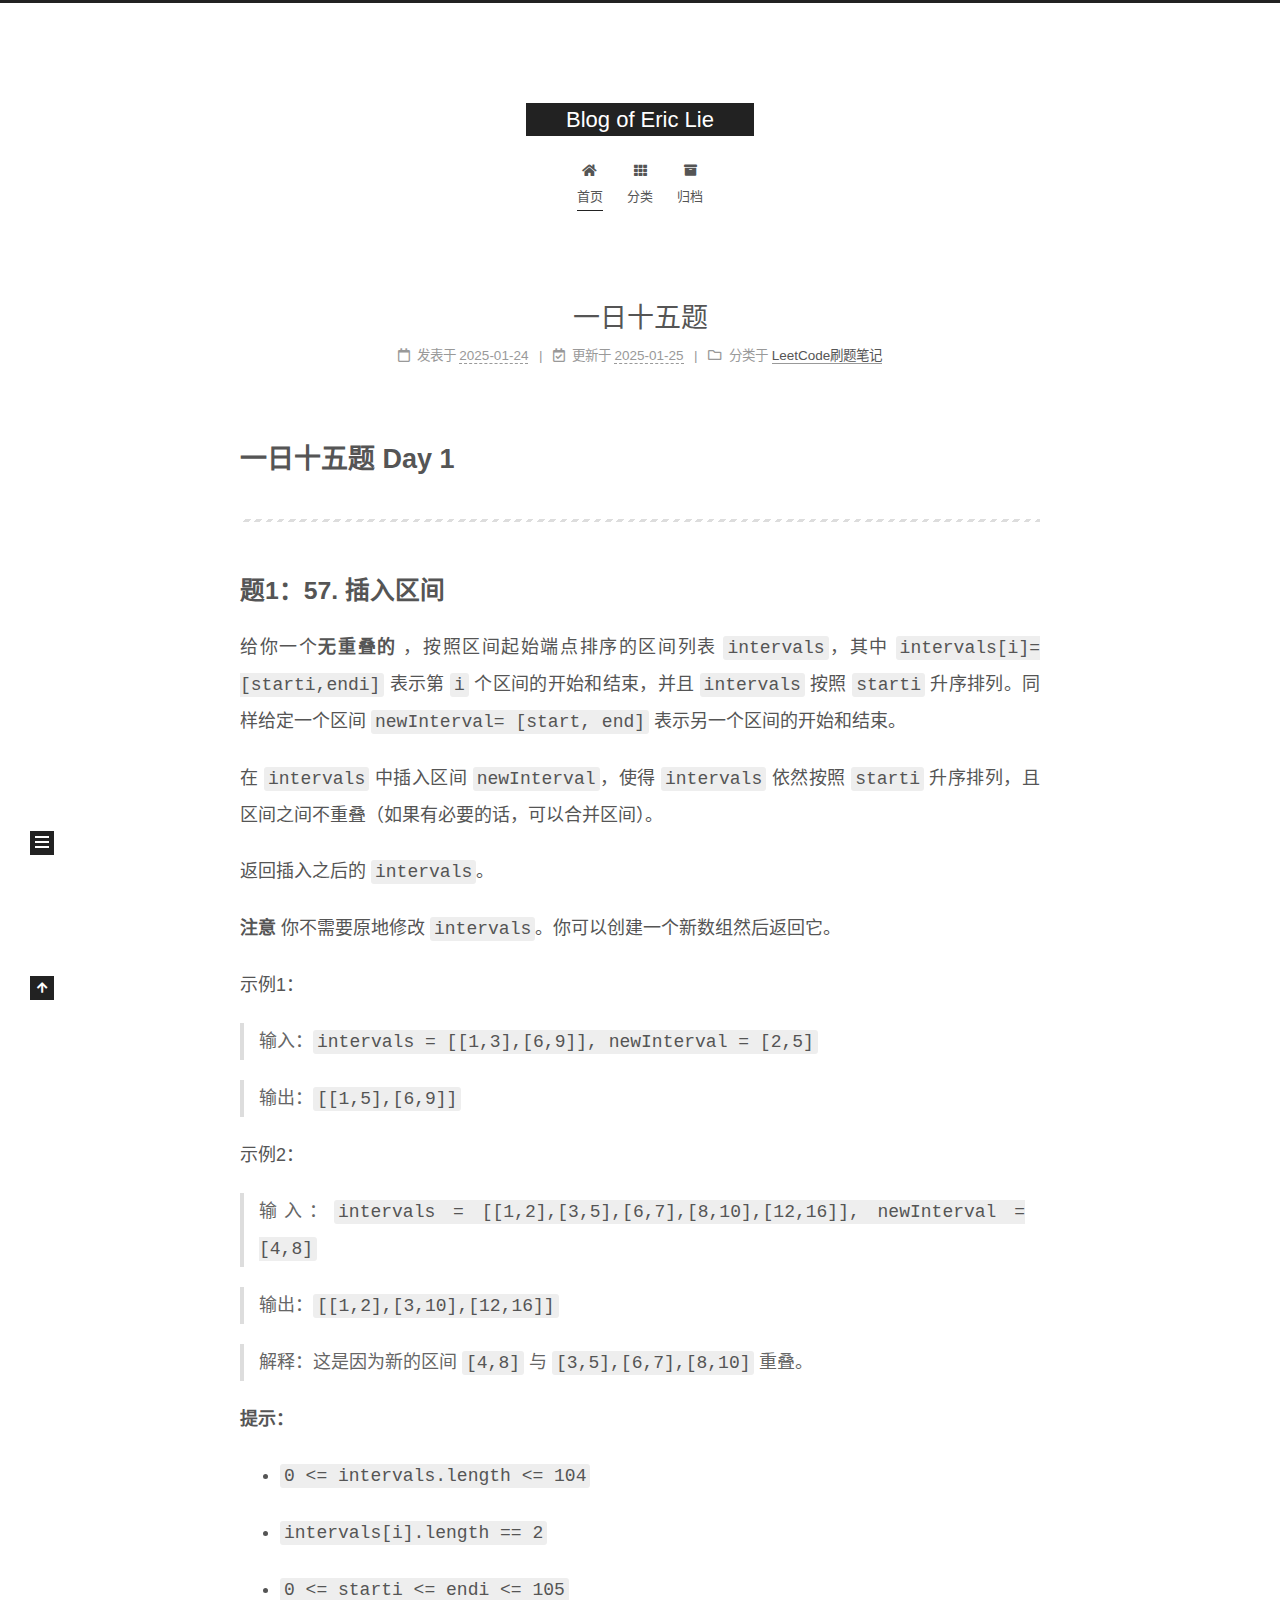
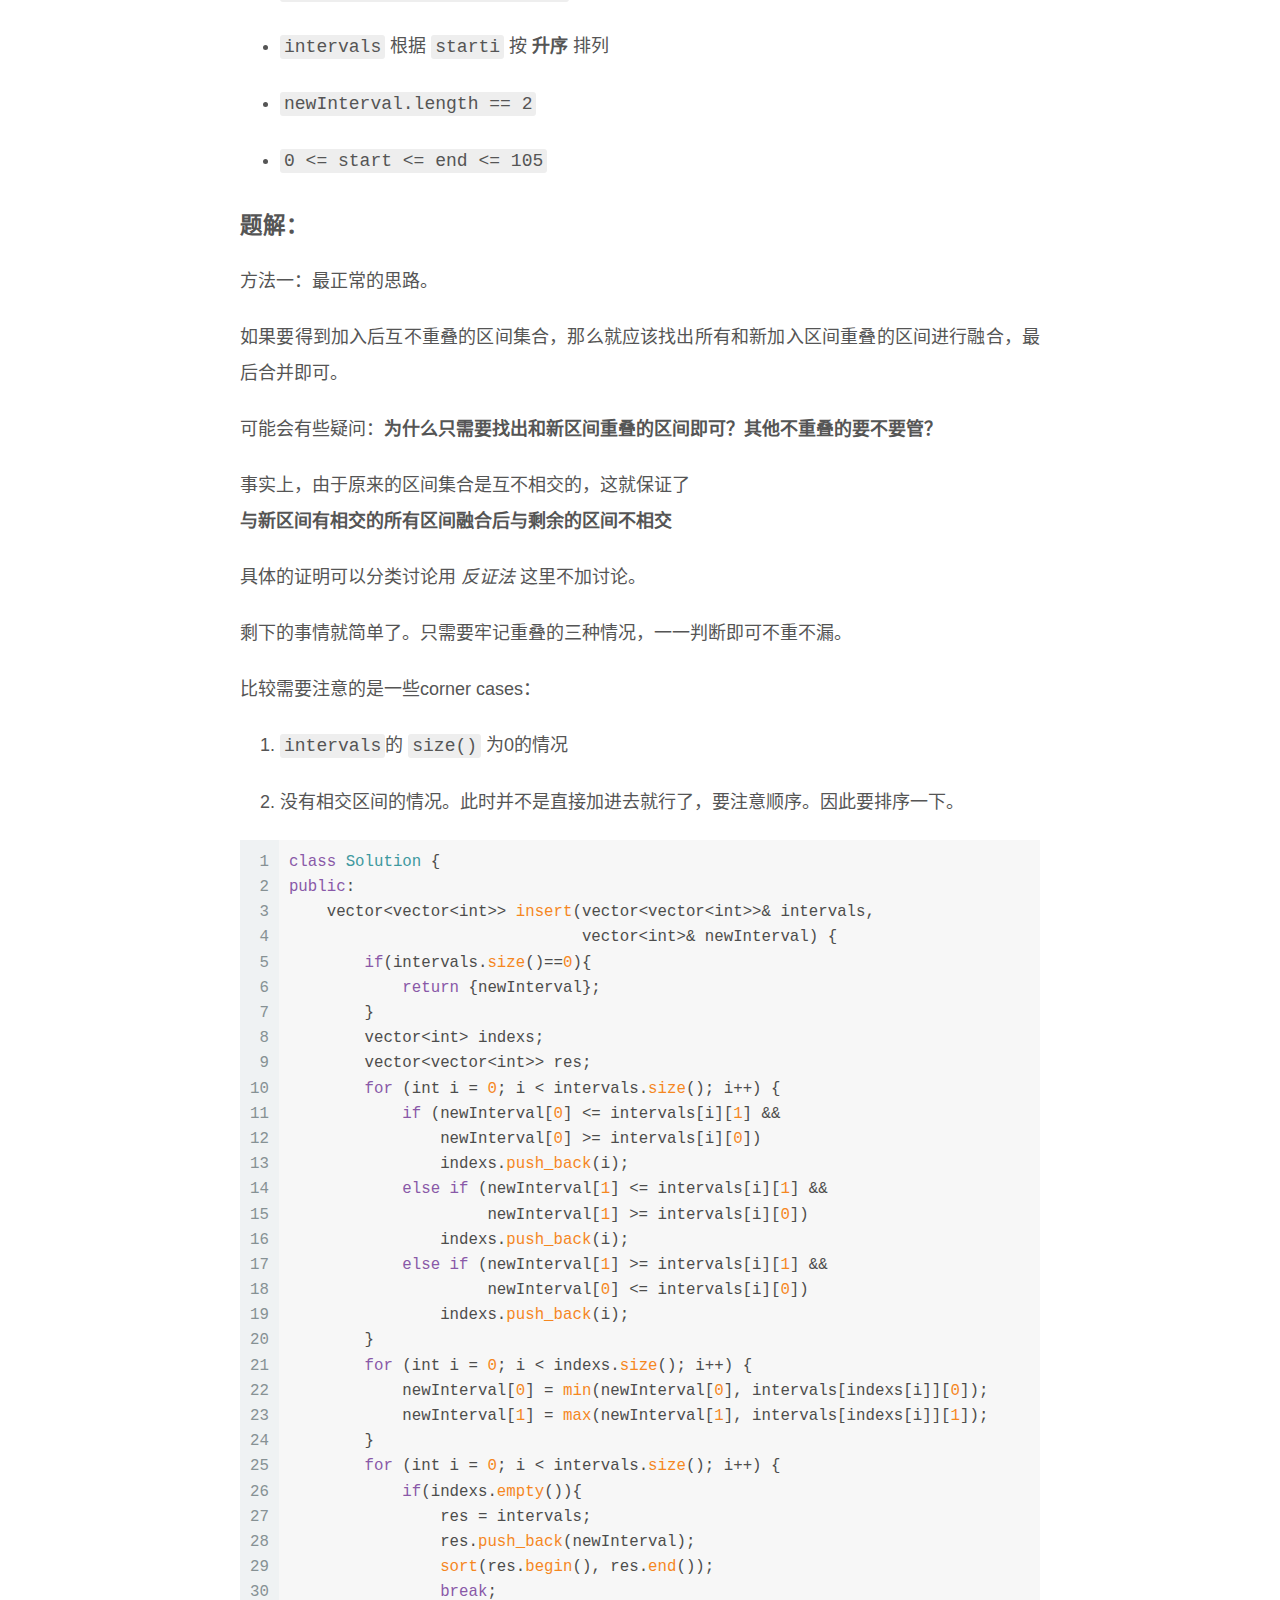
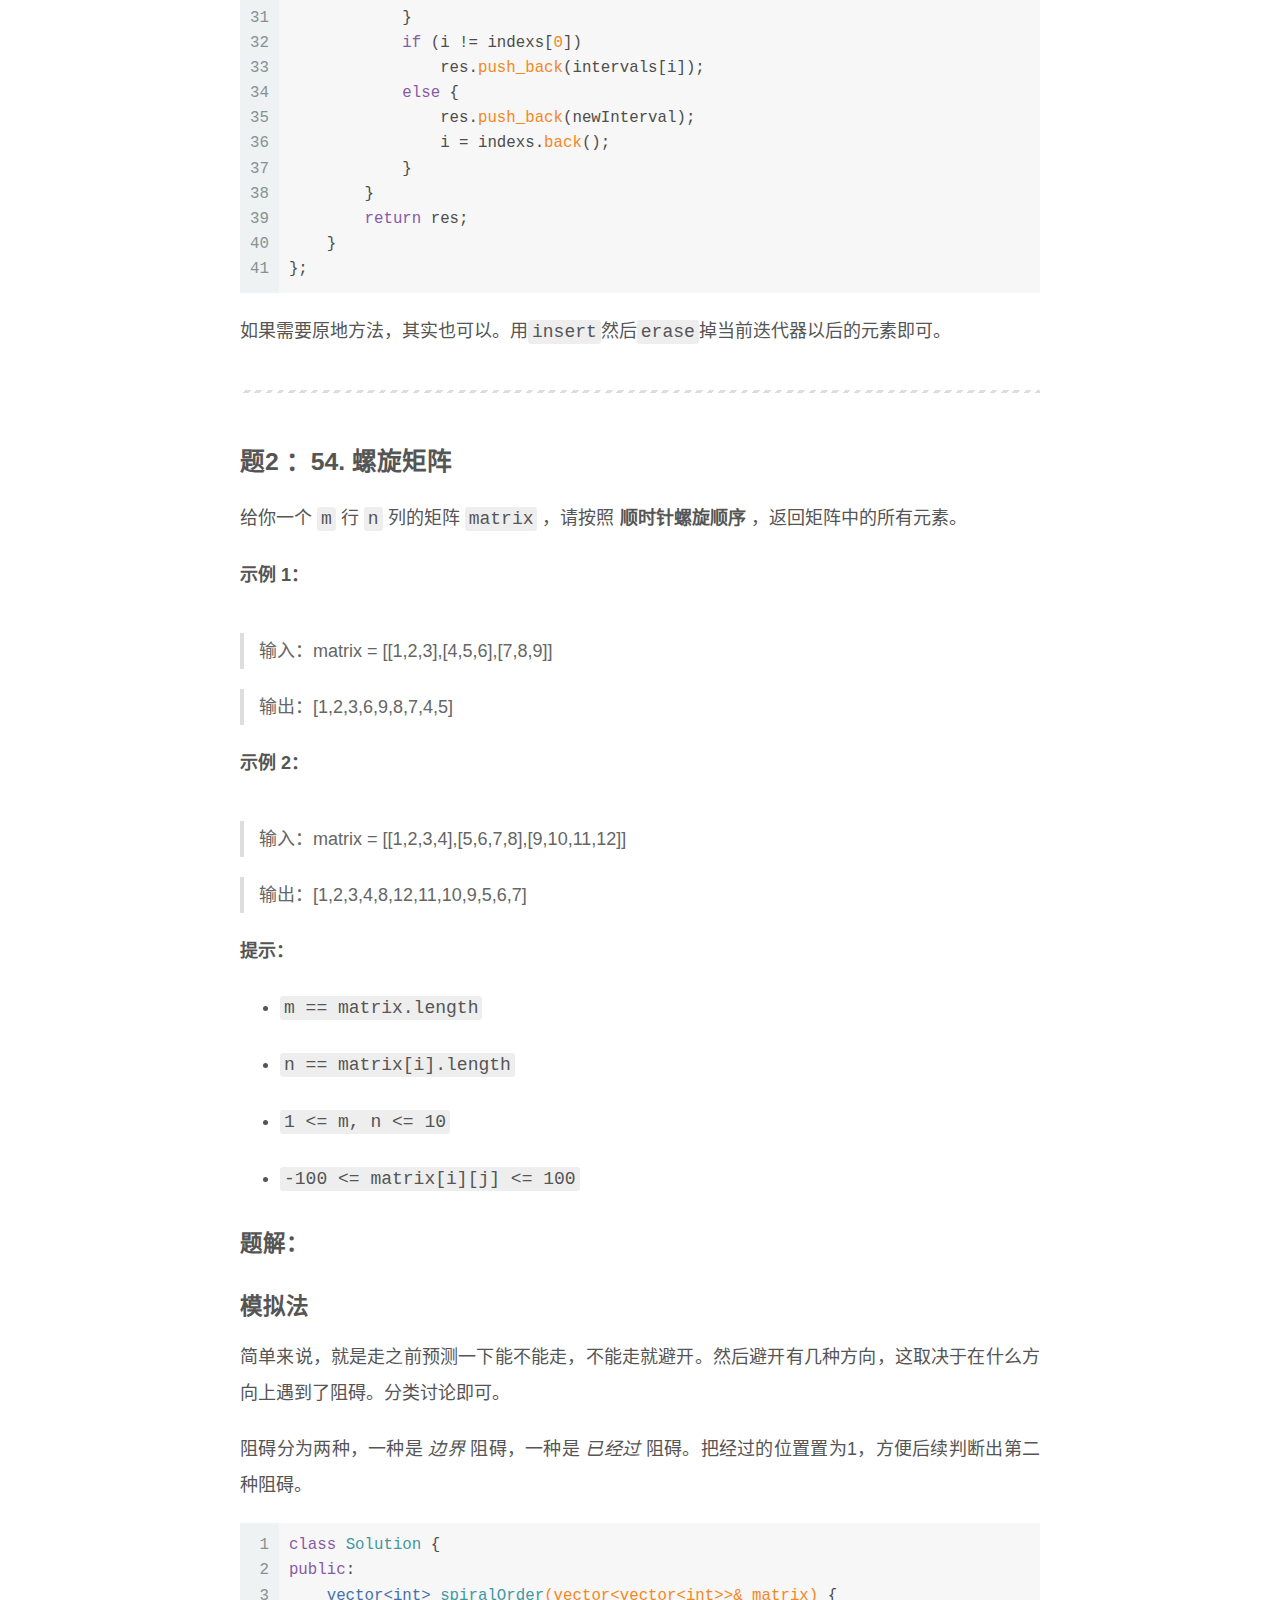
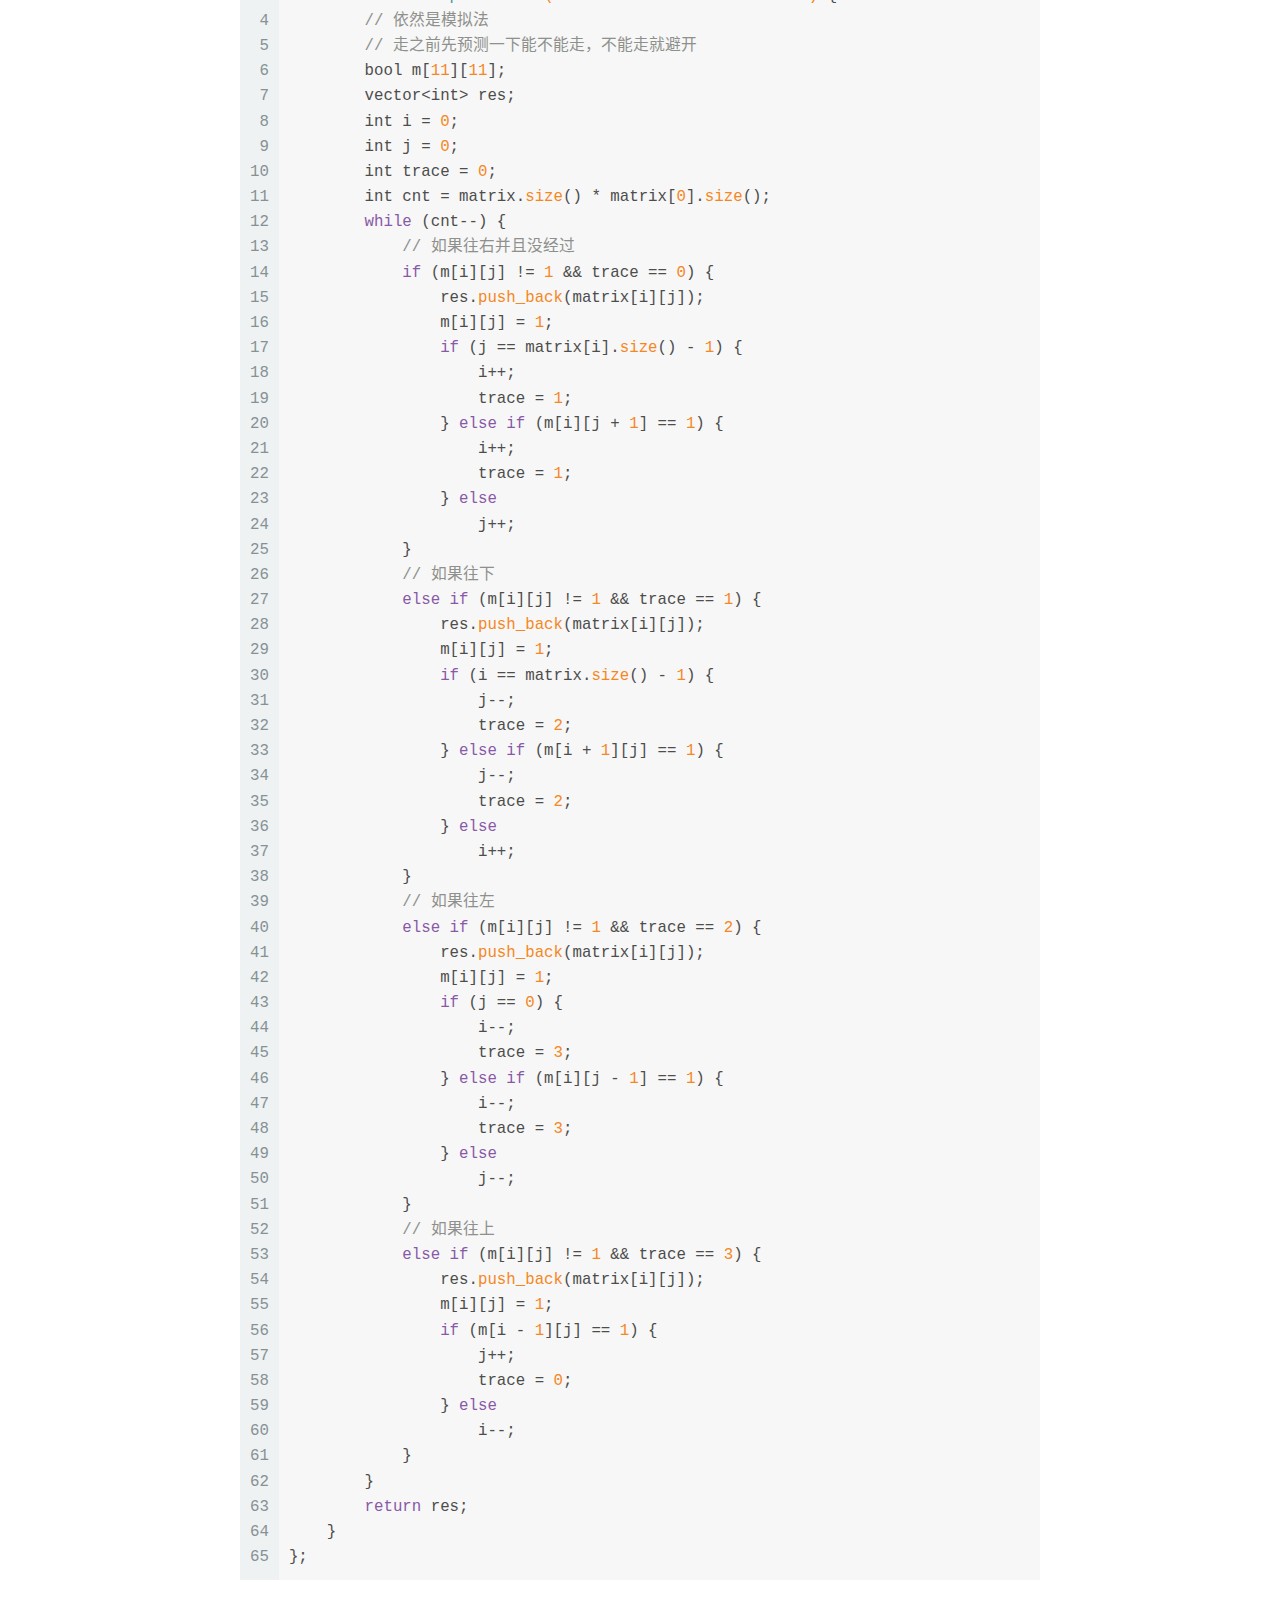
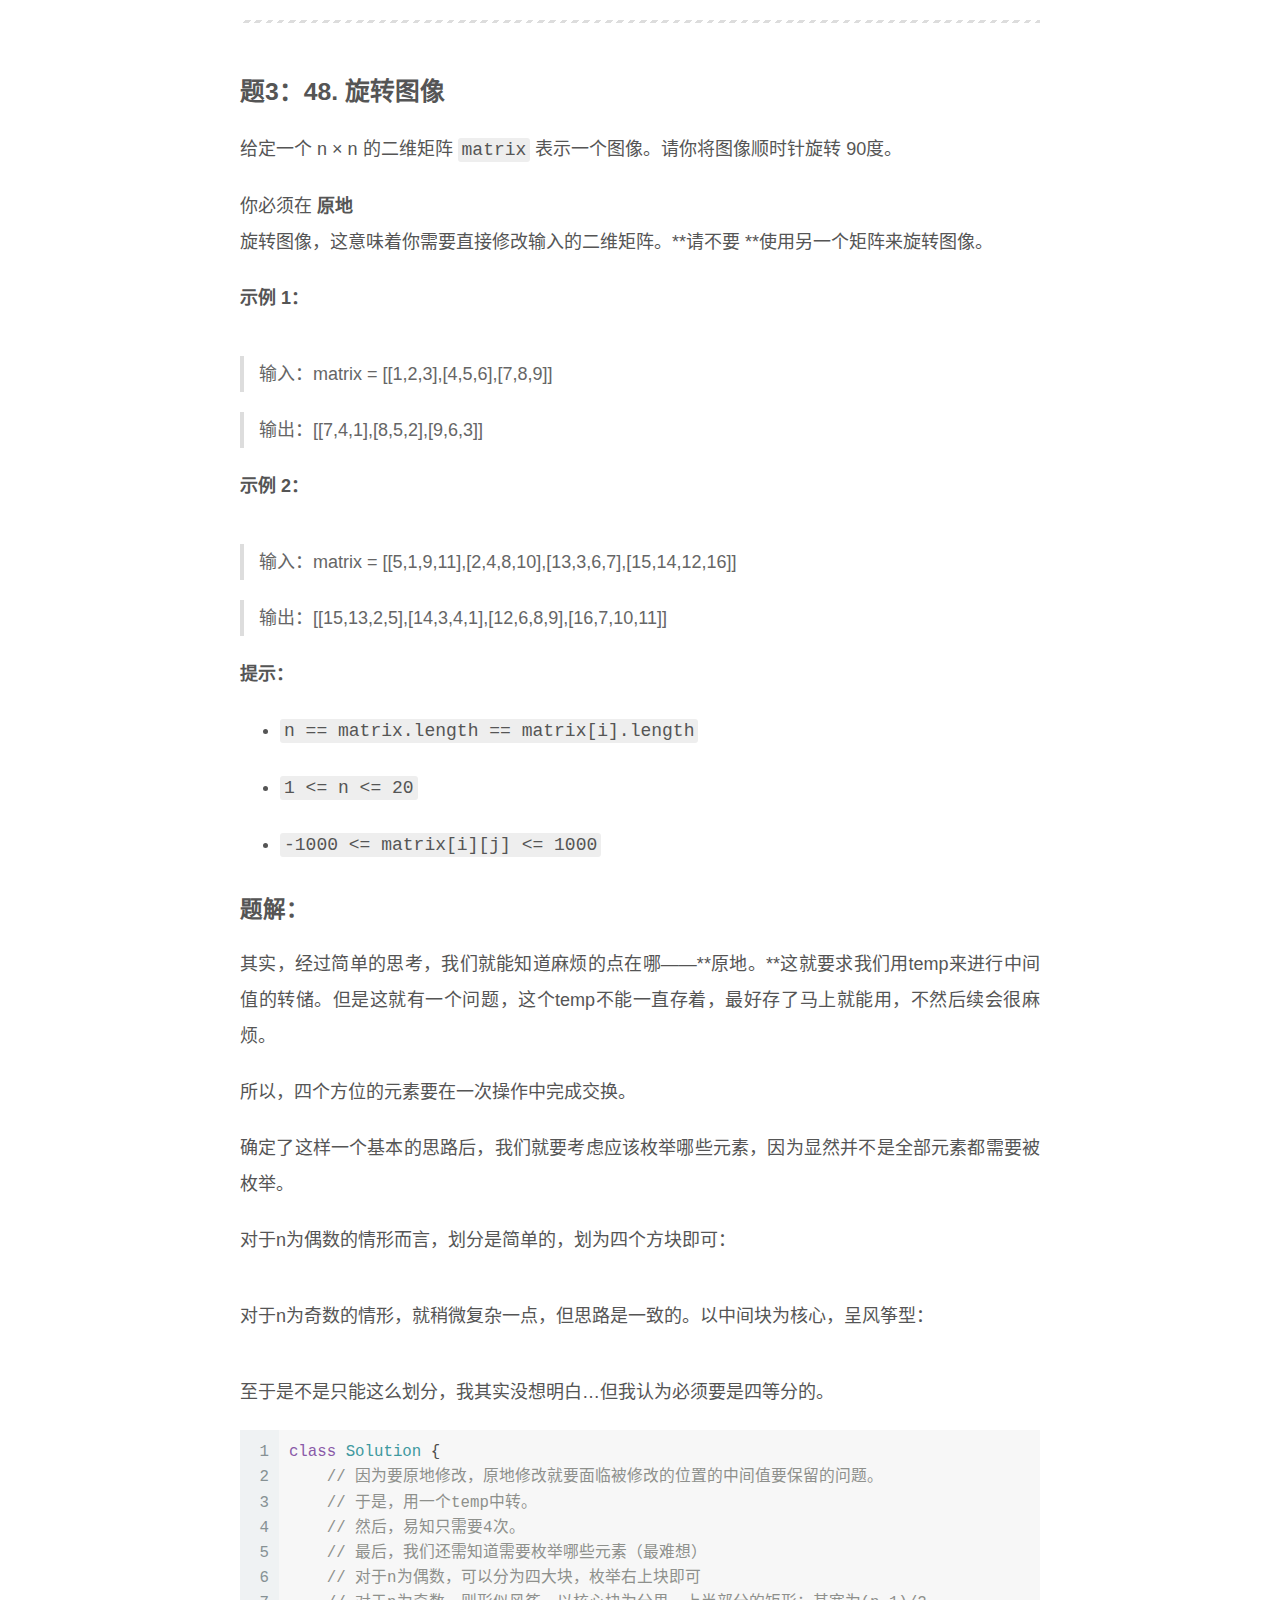
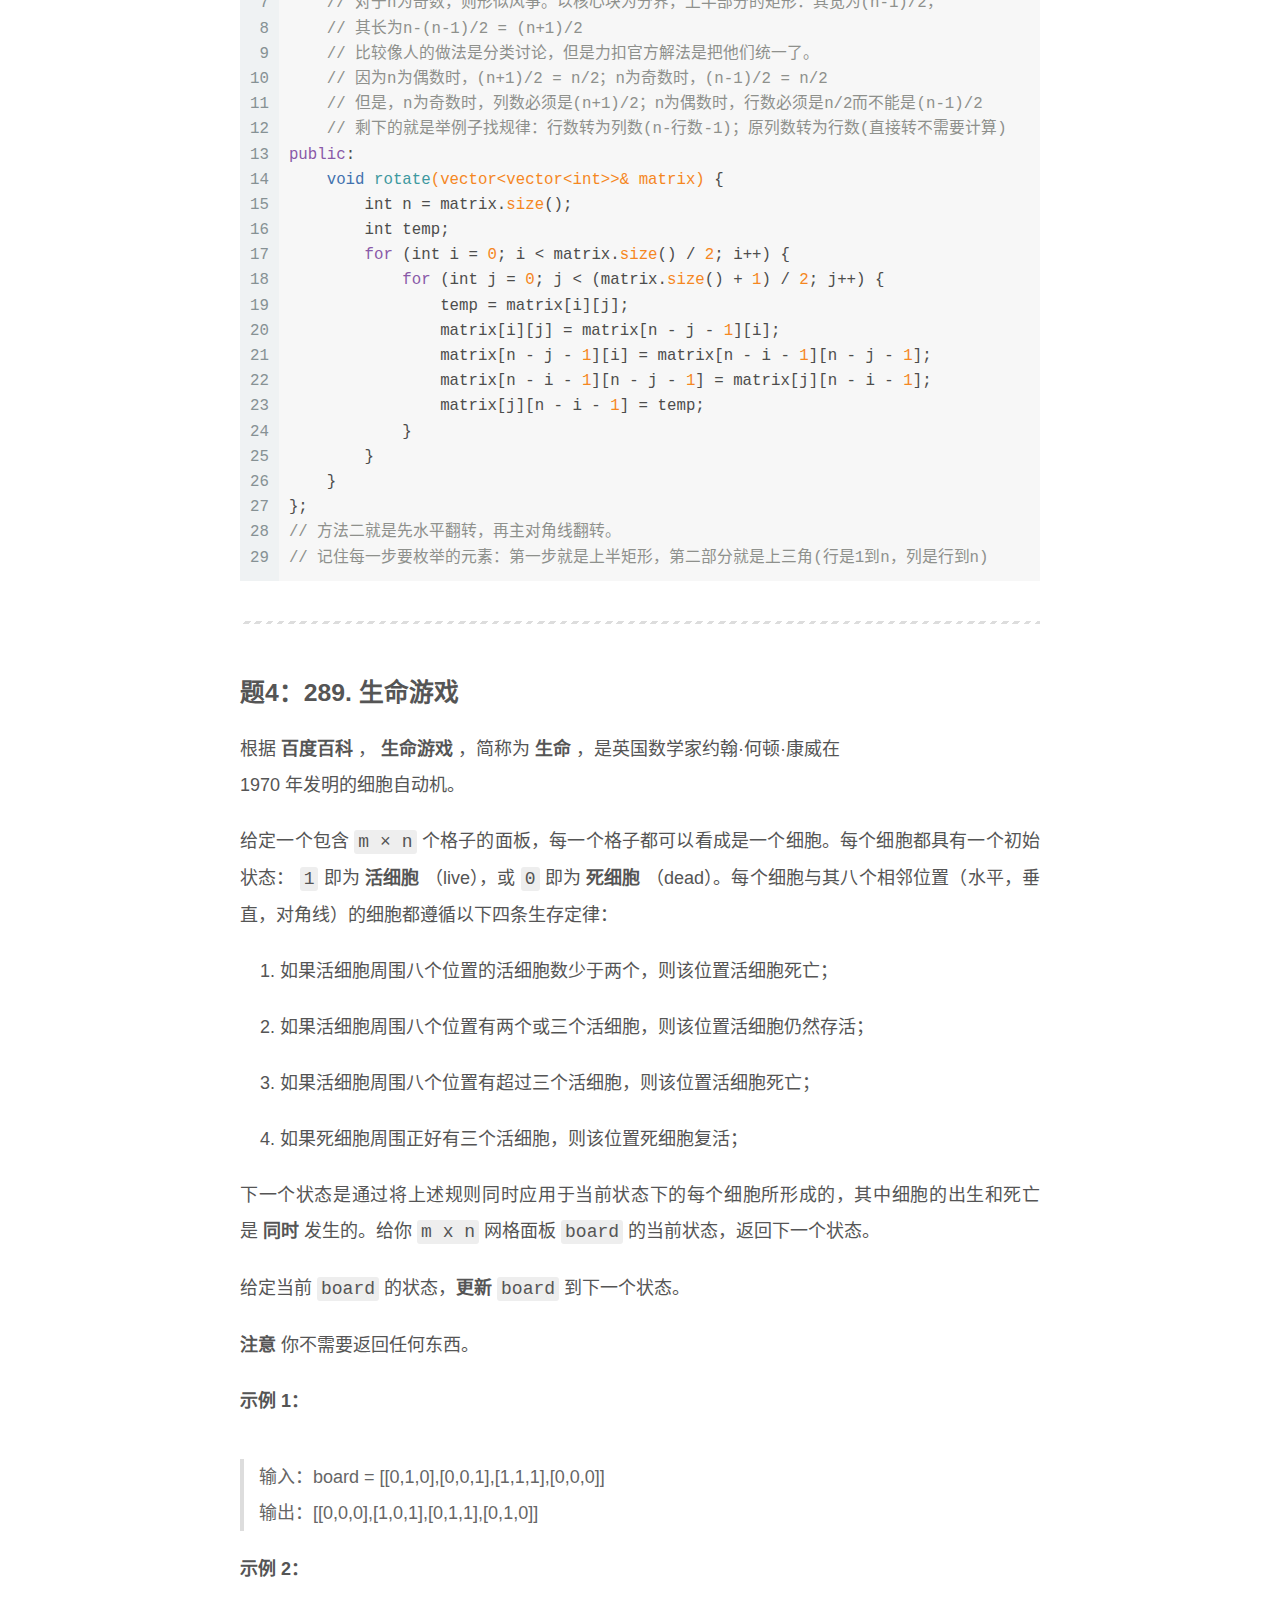
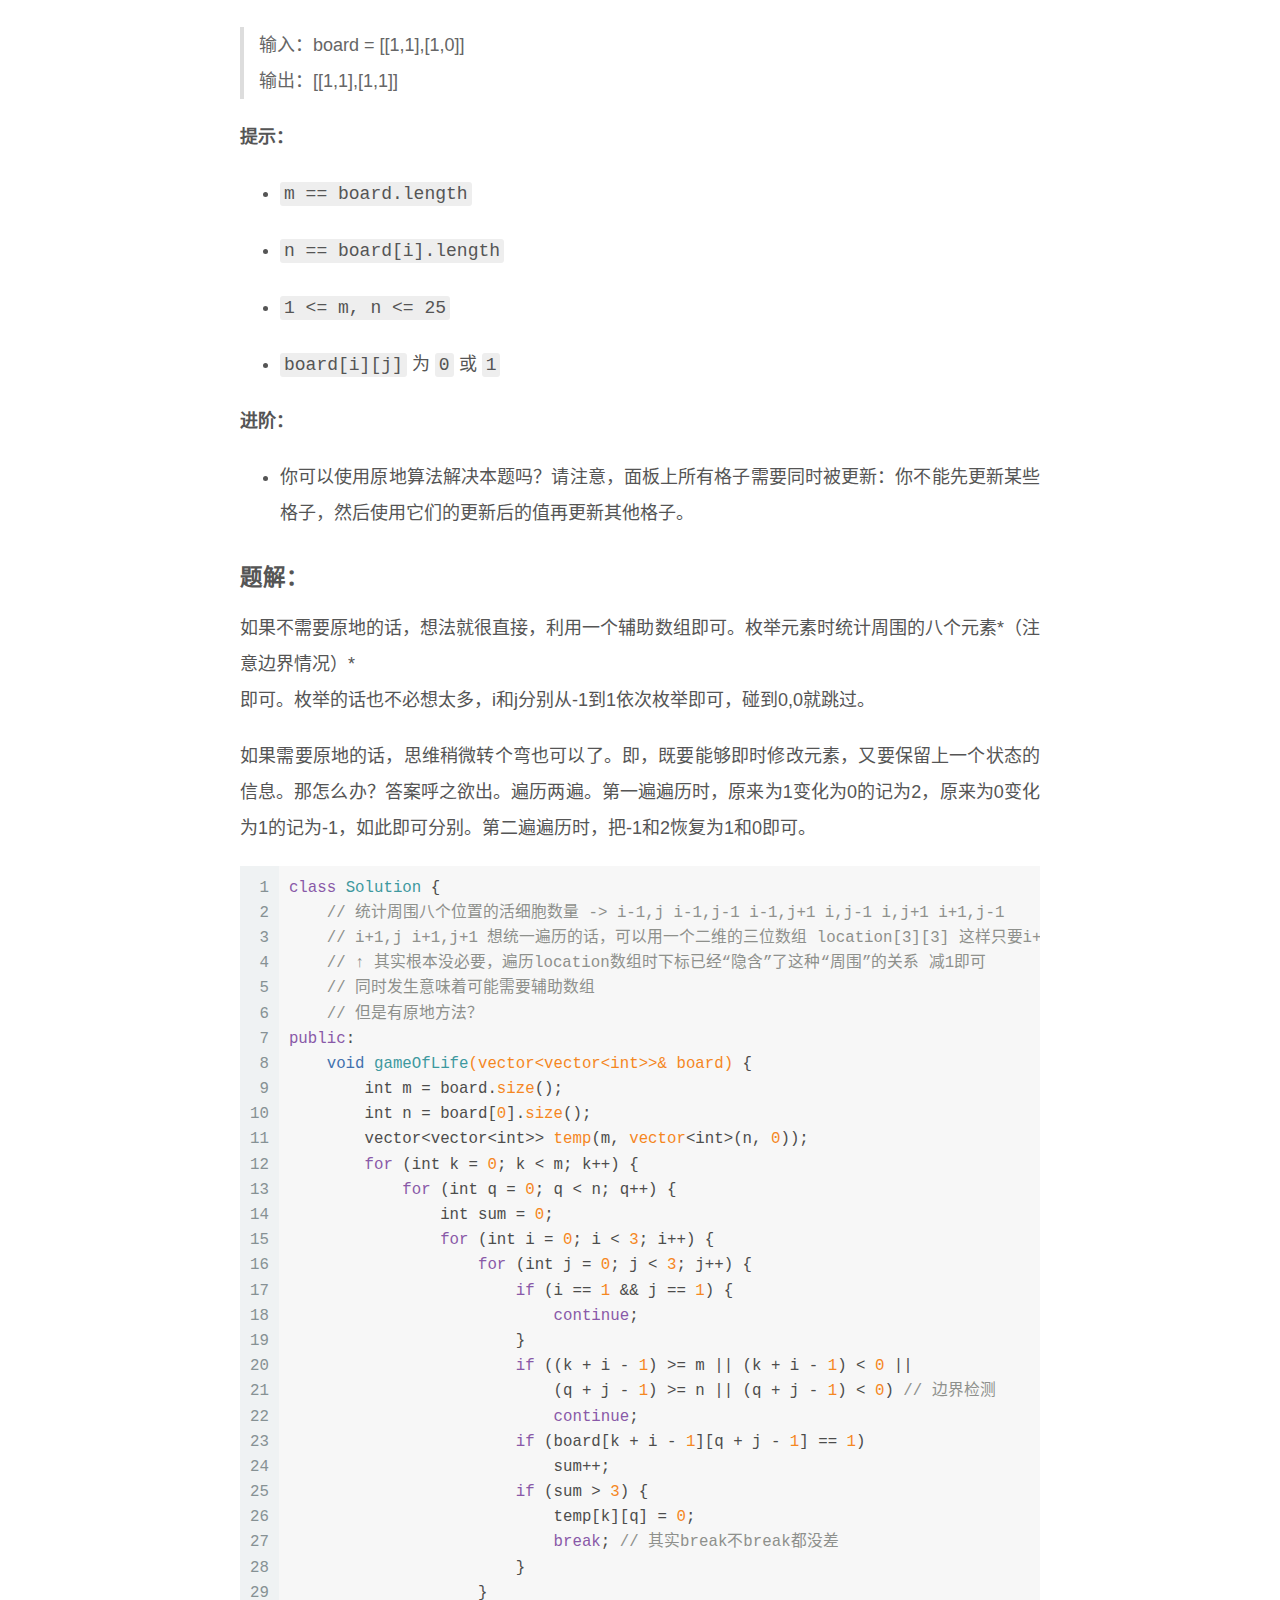
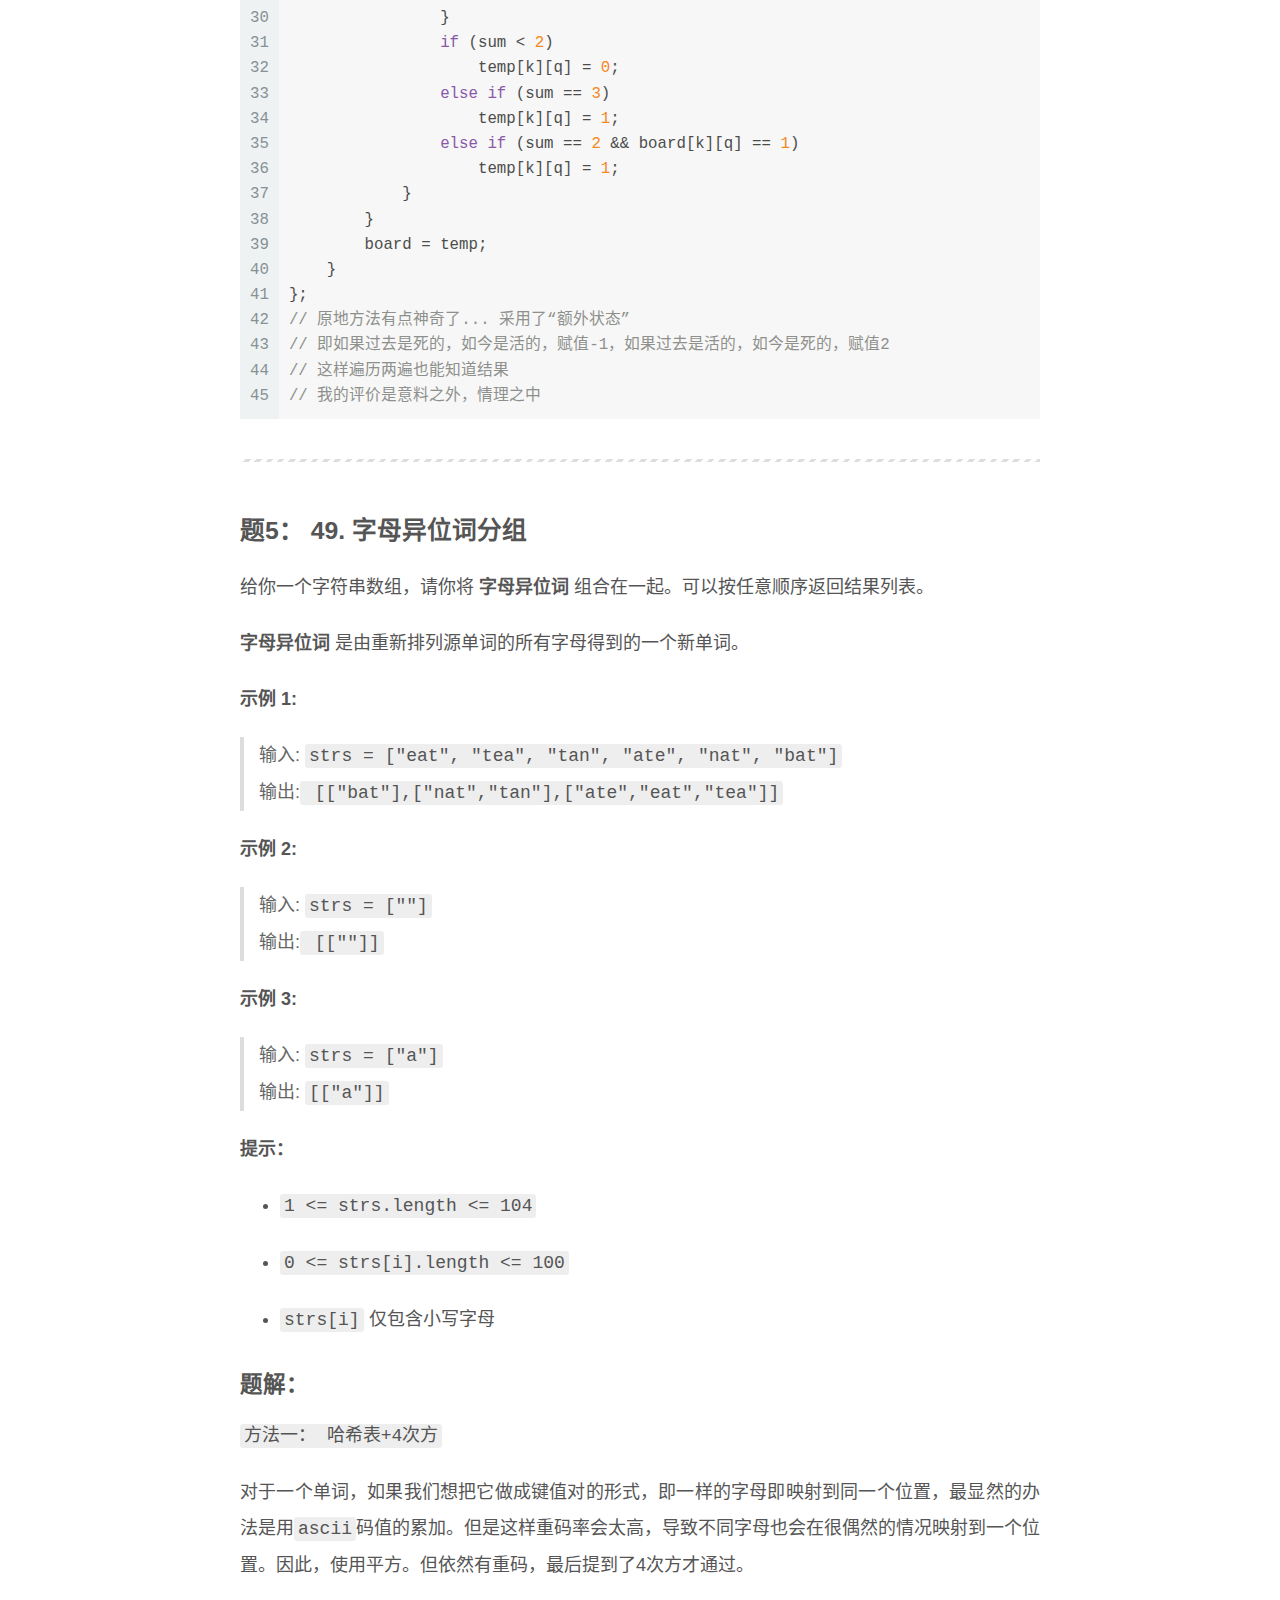
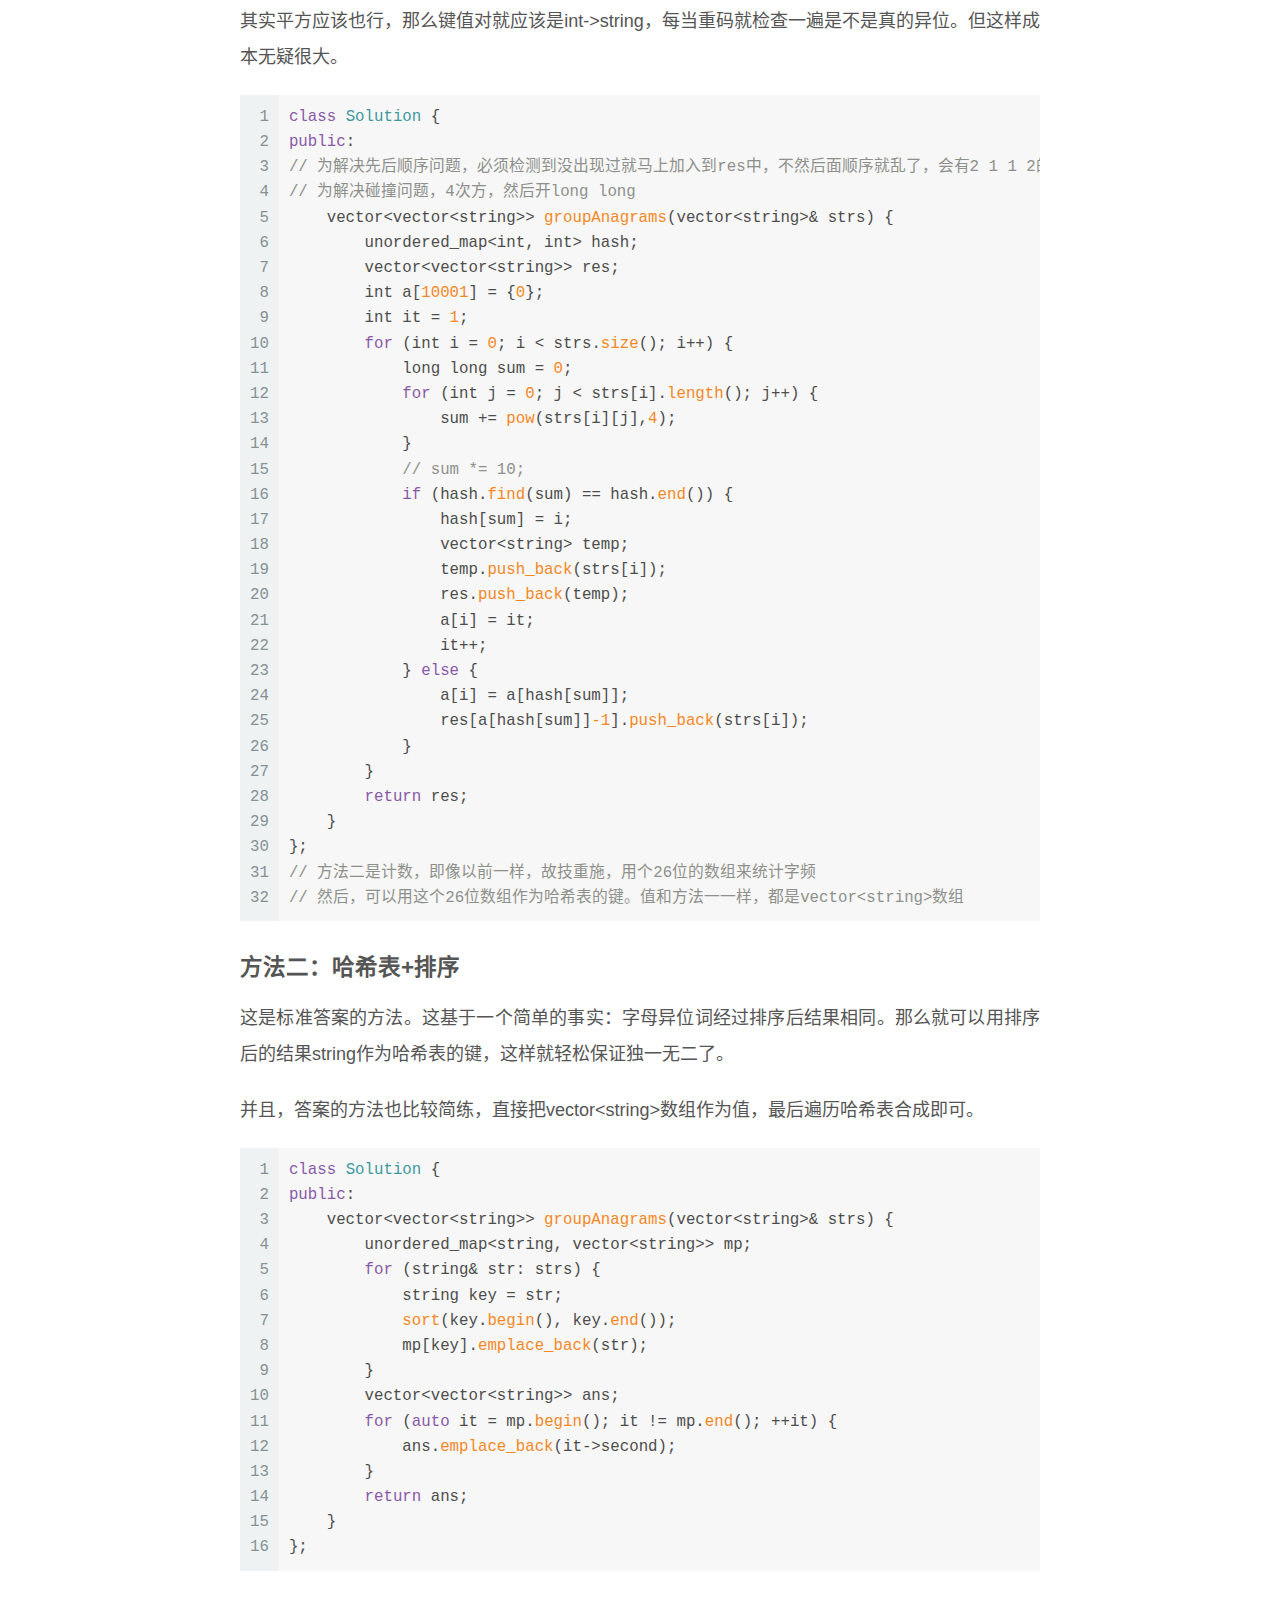
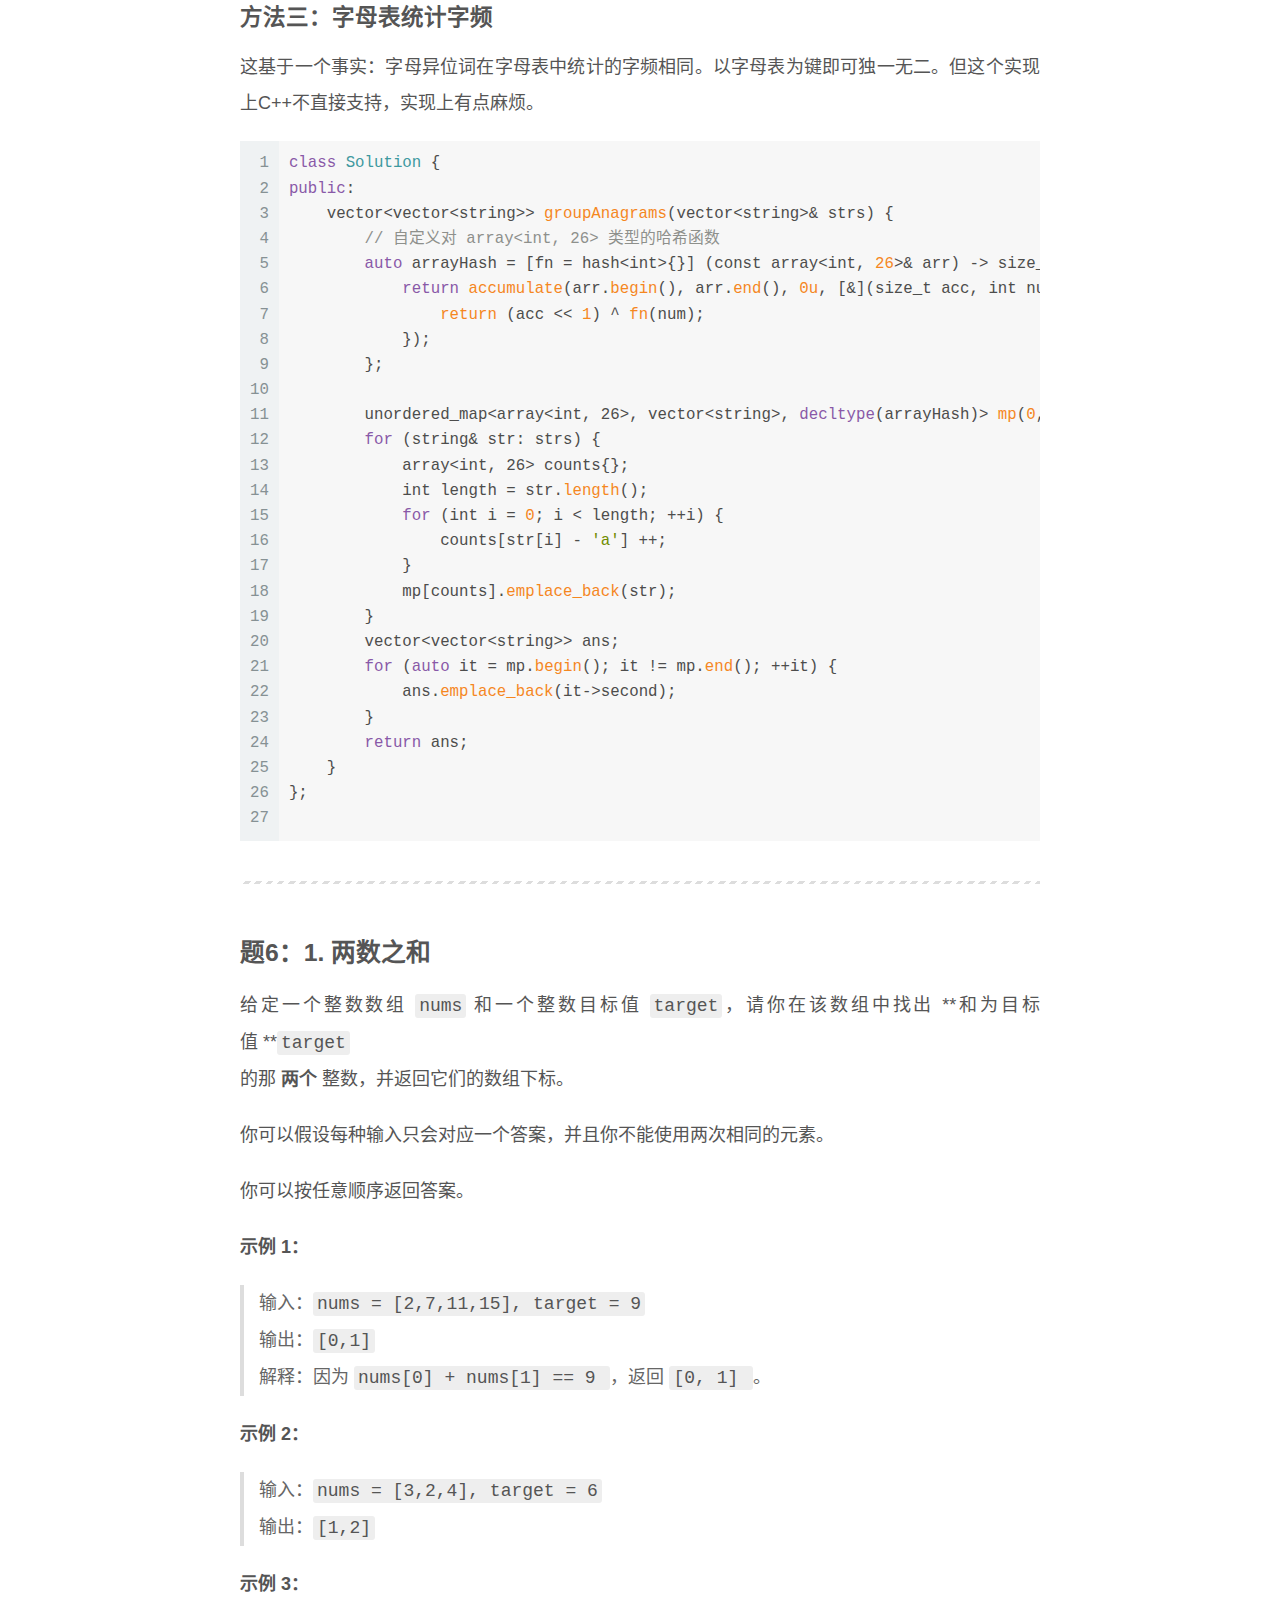
==== index.html @ 70df3a6d "Site updated: 2025-01-25 00:27:06" ====
<!DOCTYPE html>
<html lang="zh-CN">
<head>
  <meta charset="UTF-8">
<meta name="viewport" content="width=device-width, initial-scale=1, maximum-scale=2">
<meta name="theme-color" content="#222">
<meta name="generator" content="Hexo 7.3.0">
  <link rel="apple-touch-icon" sizes="180x180" href="/images/apple-touch-icon-next.png">
  <link rel="icon" type="image/png" sizes="32x32" href="/images/favicon-32x32-next.png">
  <link rel="icon" type="image/png" sizes="16x16" href="/images/favicon-16x16-next.png">
  <link rel="mask-icon" href="/images/logo.svg" color="#222">

<link rel="stylesheet" href="/css/main.css">


<link rel="stylesheet" href="/lib/font-awesome/css/all.min.css">

<script id="hexo-configurations">
    var NexT = window.NexT || {};
    var CONFIG = {"hostname":"ericlie-c.github.io","root":"/","scheme":"Muse","version":"7.8.0","exturl":false,"sidebar":{"position":"left","display":"post","padding":18,"offset":12,"onmobile":false},"copycode":{"enable":false,"show_result":false,"style":null},"back2top":{"enable":true,"sidebar":false,"scrollpercent":false},"bookmark":{"enable":false,"color":"#222","save":"auto"},"fancybox":false,"mediumzoom":false,"lazyload":false,"pangu":false,"comments":{"style":"tabs","active":null,"storage":true,"lazyload":false,"nav":null},"algolia":{"hits":{"per_page":10},"labels":{"input_placeholder":"Search for Posts","hits_empty":"We didn't find any results for the search: ${query}","hits_stats":"${hits} results found in ${time} ms"}},"localsearch":{"enable":false,"trigger":"auto","top_n_per_article":1,"unescape":false,"preload":false},"motion":{"enable":true,"async":false,"transition":{"post_block":"fadeIn","post_header":"slideDownIn","post_body":"slideDownIn","coll_header":"slideLeftIn","sidebar":"slideUpIn"}}};
  </script>

  <meta property="og:type" content="website">
<meta property="og:title" content="Blog of Eric Lie">
<meta property="og:url" content="https://ericlie-c.github.io/index.html">
<meta property="og:site_name" content="Blog of Eric Lie">
<meta property="og:locale" content="zh_CN">
<meta property="article:author" content="Eric Lie">
<meta name="twitter:card" content="summary">

<link rel="canonical" href="https://ericlie-c.github.io/">


<script id="page-configurations">
  // https://hexo.io/docs/variables.html
  CONFIG.page = {
    sidebar: "",
    isHome : true,
    isPost : false,
    lang   : 'zh-CN'
  };
</script>

  <title>Blog of Eric Lie</title>
  






  <noscript>
  <style>
  .use-motion .brand,
  .use-motion .menu-item,
  .sidebar-inner,
  .use-motion .post-block,
  .use-motion .pagination,
  .use-motion .comments,
  .use-motion .post-header,
  .use-motion .post-body,
  .use-motion .collection-header { opacity: initial; }

  .use-motion .site-title,
  .use-motion .site-subtitle {
    opacity: initial;
    top: initial;
  }

  .use-motion .logo-line-before i { left: initial; }
  .use-motion .logo-line-after i { right: initial; }
  </style>
</noscript>

</head>

<body itemscope itemtype="http://schema.org/WebPage">
  <div class="container use-motion">
    <div class="headband"></div>

    <header class="header" itemscope itemtype="http://schema.org/WPHeader">
      <div class="header-inner"><div class="site-brand-container">
  <div class="site-nav-toggle">
    <div class="toggle" aria-label="切换导航栏">
      <span class="toggle-line toggle-line-first"></span>
      <span class="toggle-line toggle-line-middle"></span>
      <span class="toggle-line toggle-line-last"></span>
    </div>
  </div>

  <div class="site-meta">

    <a href="/" class="brand" rel="start">
      <span class="logo-line-before"><i></i></span>
      <h1 class="site-title">Blog of Eric Lie</h1>
      <span class="logo-line-after"><i></i></span>
    </a>
  </div>

  <div class="site-nav-right">
    <div class="toggle popup-trigger">
    </div>
  </div>
</div>




<nav class="site-nav">
  <ul id="menu" class="main-menu menu">
        <li class="menu-item menu-item-home">

    <a href="/" rel="section"><i class="fa fa-home fa-fw"></i>首页</a>

  </li>
        <li class="menu-item menu-item-分类">

    <a href="/categories/" rel="section"><i class="fa fa-th fa-fw"></i>分类</a>

  </li>
        <li class="menu-item menu-item-归档">

    <a href="/archives/" rel="section"><i class="fa fa-archive fa-fw"></i>归档</a>

  </li>
  </ul>
</nav>




</div>
    </header>

    
  <div class="back-to-top">
    <i class="fa fa-arrow-up"></i>
    <span>0%</span>
  </div>


    <main class="main">
      <div class="main-inner">
        <div class="content-wrap">
          

          <div class="content index posts-expand">
            
      
  
  
  <article itemscope itemtype="http://schema.org/Article" class="post-block" lang="zh-CN">
    <link itemprop="mainEntityOfPage" href="https://ericlie-c.github.io/2025/01/24/%E4%B8%80%E6%97%A5%E5%8D%81%E4%BA%94%E9%A2%98/">

    <span hidden itemprop="author" itemscope itemtype="http://schema.org/Person">
      <meta itemprop="image" content="/images/avatar.gif">
      <meta itemprop="name" content="Eric Lie">
      <meta itemprop="description" content="">
    </span>

    <span hidden itemprop="publisher" itemscope itemtype="http://schema.org/Organization">
      <meta itemprop="name" content="Blog of Eric Lie">
    </span>
      <header class="post-header">
        <h2 class="post-title" itemprop="name headline">
          
            <a href="/2025/01/24/%E4%B8%80%E6%97%A5%E5%8D%81%E4%BA%94%E9%A2%98/" class="post-title-link" itemprop="url">一日十五题</a>
        </h2>

        <div class="post-meta">
            <span class="post-meta-item">
              <span class="post-meta-item-icon">
                <i class="far fa-calendar"></i>
              </span>
              <span class="post-meta-item-text">发表于</span>

              <time title="创建时间：2025-01-24 00:00:00" itemprop="dateCreated datePublished" datetime="2025-01-24T00:00:00+08:00">2025-01-24</time>
            </span>
              <span class="post-meta-item">
                <span class="post-meta-item-icon">
                  <i class="far fa-calendar-check"></i>
                </span>
                <span class="post-meta-item-text">更新于</span>
                <time title="修改时间：2025-01-25 00:00:00" itemprop="dateModified" datetime="2025-01-25T00:00:00+08:00">2025-01-25</time>
              </span>
            <span class="post-meta-item">
              <span class="post-meta-item-icon">
                <i class="far fa-folder"></i>
              </span>
              <span class="post-meta-item-text">分类于</span>
                <span itemprop="about" itemscope itemtype="http://schema.org/Thing">
                  <a href="/categories/LeetCode%E5%88%B7%E9%A2%98%E7%AC%94%E8%AE%B0/" itemprop="url" rel="index"><span itemprop="name">LeetCode刷题笔记</span></a>
                </span>
            </span>

          

        </div>
      </header>

    
    
    
    <div class="post-body" itemprop="articleBody">

      
          <h1>一日十五题 Day 1</h1>
<hr>
<p></p>
<h2 id="题1：57-插入区间">题1：57. 插入区间</h2>
<p></p>
<p>给你一个<strong>无重叠的</strong> ，按照区间起始端点排序的区间列表 <code>intervals</code>，其中 <code>intervals[i]= [starti,endi]</code> 表示第 <code>i</code> 个区间的开始和结束，并且 <code>intervals</code> 按照 <code>starti</code> 升序排列。同样给定一个区间 <code>newInterval= [start, end]</code> 表示另一个区间的开始和结束。</p>
<p>在 <code>intervals</code> 中插入区间 <code>newInterval</code>，使得 <code>intervals</code> 依然按照 <code>starti</code> 升序排列，且区间之间不重叠（如果有必要的话，可以合并区间）。</p>
<p>返回插入之后的 <code>intervals</code>。</p>
<p><strong>注意</strong> 你不需要原地修改 <code>intervals</code>。你可以创建一个新数组然后返回它。</p>
<p></p>
<p>示例1：</p>
<blockquote>
<p>输入：<code>intervals = [[1,3],[6,9]], newInterval = [2,5]</code></p>
</blockquote>
<blockquote>
<p>输出：<code>[[1,5],[6,9]]</code></p>
</blockquote>
<p>示例2：</p>
<blockquote>
<p>输入：<code>intervals = [[1,2],[3,5],[6,7],[8,10],[12,16]], newInterval = [4,8]</code></p>
</blockquote>
<blockquote>
<p>输出：<code>[[1,2],[3,10],[12,16]]</code></p>
</blockquote>
<blockquote>
<p>解释：这是因为新的区间 <code>[4,8]</code> 与 <code>[3,5],[6,7],[8,10]</code> 重叠。</p>
</blockquote>
<p></p>
<p><strong>提示：</strong></p>
<ul>
<li>
<p><code>0 &lt;= intervals.length &lt;= 104</code></p>
</li>
<li>
<p><code>intervals[i].length == 2</code></p>
</li>
<li>
<p><code>0 &lt;= starti &lt;= endi &lt;= 105</code></p>
</li>
<li>
<p><code>intervals</code> 根据 <code>starti</code> 按 <strong>升序</strong> 排列</p>
</li>
<li>
<p><code>newInterval.length == 2</code></p>
</li>
<li>
<p><code>0 &lt;= start &lt;= end &lt;= 105</code></p>
</li>
</ul>
<p></p>
<h3 id="题解：">题解：</h3>
<p></p>
<p>方法一：最正常的思路。</p>
<p></p>
<p>如果要得到加入后互不重叠的区间集合，那么就应该找出所有和新加入区间重叠的区间进行融合，最后合并即可。</p>
<p>可能会有些疑问：<strong>为什么只需要找出和新区间重叠的区间即可？其他不重叠的要不要管？</strong></p>
<p></p>
<p>事实上，由于原来的区间集合是互不相交的，这就保证了<br>
<strong>与新区间有相交的所有区间融合后与剩余的区间不相交</strong></p>
<p>具体的证明可以分类讨论用 <em>反证法</em>   这里不加讨论。</p>
<p></p>
<p>剩下的事情就简单了。只需要牢记重叠的三种情况，一一判断即可不重不漏。</p>
<p>比较需要注意的是一些corner cases：</p>
<ol>
<li>
<p><code>intervals</code>的 <code>size()</code> 为0的情况</p>
</li>
<li>
<p>没有相交区间的情况。此时并不是直接加进去就行了，要注意顺序。因此要排序一下。</p>
</li>
</ol>
<figure class="highlight cpp"><table><tr><td class="gutter"><pre><span class="line">1</span><br><span class="line">2</span><br><span class="line">3</span><br><span class="line">4</span><br><span class="line">5</span><br><span class="line">6</span><br><span class="line">7</span><br><span class="line">8</span><br><span class="line">9</span><br><span class="line">10</span><br><span class="line">11</span><br><span class="line">12</span><br><span class="line">13</span><br><span class="line">14</span><br><span class="line">15</span><br><span class="line">16</span><br><span class="line">17</span><br><span class="line">18</span><br><span class="line">19</span><br><span class="line">20</span><br><span class="line">21</span><br><span class="line">22</span><br><span class="line">23</span><br><span class="line">24</span><br><span class="line">25</span><br><span class="line">26</span><br><span class="line">27</span><br><span class="line">28</span><br><span class="line">29</span><br><span class="line">30</span><br><span class="line">31</span><br><span class="line">32</span><br><span class="line">33</span><br><span class="line">34</span><br><span class="line">35</span><br><span class="line">36</span><br><span class="line">37</span><br><span class="line">38</span><br><span class="line">39</span><br><span class="line">40</span><br><span class="line">41</span><br></pre></td><td class="code"><pre><span class="line"><span class="keyword">class</span> <span class="title class_">Solution</span> &#123;</span><br><span class="line"><span class="keyword">public</span>:</span><br><span class="line">    vector&lt;vector&lt;<span class="type">int</span>&gt;&gt; <span class="built_in">insert</span>(vector&lt;vector&lt;<span class="type">int</span>&gt;&gt;&amp; intervals,</span><br><span class="line">                               vector&lt;<span class="type">int</span>&gt;&amp; newInterval) &#123;</span><br><span class="line">        <span class="keyword">if</span>(intervals.<span class="built_in">size</span>()==<span class="number">0</span>)&#123;</span><br><span class="line">            <span class="keyword">return</span> &#123;newInterval&#125;;</span><br><span class="line">        &#125;</span><br><span class="line">        vector&lt;<span class="type">int</span>&gt; indexs;</span><br><span class="line">        vector&lt;vector&lt;<span class="type">int</span>&gt;&gt; res;</span><br><span class="line">        <span class="keyword">for</span> (<span class="type">int</span> i = <span class="number">0</span>; i &lt; intervals.<span class="built_in">size</span>(); i++) &#123;</span><br><span class="line">            <span class="keyword">if</span> (newInterval[<span class="number">0</span>] &lt;= intervals[i][<span class="number">1</span>] &amp;&amp;</span><br><span class="line">                newInterval[<span class="number">0</span>] &gt;= intervals[i][<span class="number">0</span>])</span><br><span class="line">                indexs.<span class="built_in">push_back</span>(i);</span><br><span class="line">            <span class="keyword">else</span> <span class="keyword">if</span> (newInterval[<span class="number">1</span>] &lt;= intervals[i][<span class="number">1</span>] &amp;&amp;</span><br><span class="line">                     newInterval[<span class="number">1</span>] &gt;= intervals[i][<span class="number">0</span>])</span><br><span class="line">                indexs.<span class="built_in">push_back</span>(i);</span><br><span class="line">            <span class="keyword">else</span> <span class="keyword">if</span> (newInterval[<span class="number">1</span>] &gt;= intervals[i][<span class="number">1</span>] &amp;&amp;</span><br><span class="line">                     newInterval[<span class="number">0</span>] &lt;= intervals[i][<span class="number">0</span>])</span><br><span class="line">                indexs.<span class="built_in">push_back</span>(i);</span><br><span class="line">        &#125;</span><br><span class="line">        <span class="keyword">for</span> (<span class="type">int</span> i = <span class="number">0</span>; i &lt; indexs.<span class="built_in">size</span>(); i++) &#123;</span><br><span class="line">            newInterval[<span class="number">0</span>] = <span class="built_in">min</span>(newInterval[<span class="number">0</span>], intervals[indexs[i]][<span class="number">0</span>]);</span><br><span class="line">            newInterval[<span class="number">1</span>] = <span class="built_in">max</span>(newInterval[<span class="number">1</span>], intervals[indexs[i]][<span class="number">1</span>]);</span><br><span class="line">        &#125;</span><br><span class="line">        <span class="keyword">for</span> (<span class="type">int</span> i = <span class="number">0</span>; i &lt; intervals.<span class="built_in">size</span>(); i++) &#123;</span><br><span class="line">            <span class="keyword">if</span>(indexs.<span class="built_in">empty</span>())&#123;</span><br><span class="line">                res = intervals;</span><br><span class="line">                res.<span class="built_in">push_back</span>(newInterval);</span><br><span class="line">                <span class="built_in">sort</span>(res.<span class="built_in">begin</span>(), res.<span class="built_in">end</span>());</span><br><span class="line">                <span class="keyword">break</span>;</span><br><span class="line">            &#125;</span><br><span class="line">            <span class="keyword">if</span> (i != indexs[<span class="number">0</span>])</span><br><span class="line">                res.<span class="built_in">push_back</span>(intervals[i]);</span><br><span class="line">            <span class="keyword">else</span> &#123;</span><br><span class="line">                res.<span class="built_in">push_back</span>(newInterval);</span><br><span class="line">                i = indexs.<span class="built_in">back</span>();</span><br><span class="line">            &#125;</span><br><span class="line">        &#125;</span><br><span class="line">        <span class="keyword">return</span> res;</span><br><span class="line">    &#125;</span><br><span class="line">&#125;;</span><br></pre></td></tr></table></figure>
<p>如果需要原地方法，其实也可以。用<code>insert</code>然后<code>erase</code>掉当前迭代器以后的元素即可。</p>
<p></p>
<hr>
<p></p>
<h2 id="题2-：54-螺旋矩阵">题2 ：54. 螺旋矩阵</h2>
<p></p>
<p>给你一个 <code>m</code> 行 <code>n</code> 列的矩阵 <code>matrix</code> ，请按照 <strong>顺时针螺旋顺序</strong> ，返回矩阵中的所有元素。</p>
<p></p>
<p><strong>示例 1：</strong></p>
<p><img src="https://assets.leetcode.com/uploads/2020/11/13/spiral1.jpg" alt=""></p>
<p></p>
<blockquote>
<p>输入：matrix = [[1,2,3],[4,5,6],[7,8,9]]</p>
</blockquote>
<blockquote>
<p>输出：[1,2,3,6,9,8,7,4,5]</p>
</blockquote>
<p></p>
<p><strong>示例 2：</strong></p>
<p><img src="https://assets.leetcode.com/uploads/2020/11/13/spiral.jpg" alt=""></p>
<p></p>
<blockquote>
<p>输入：matrix = [[1,2,3,4],[5,6,7,8],[9,10,11,12]]</p>
</blockquote>
<blockquote>
<p>输出：[1,2,3,4,8,12,11,10,9,5,6,7]</p>
</blockquote>
<p></p>
<p><strong>提示：</strong></p>
<ul>
<li>
<p><code>m == matrix.length</code></p>
</li>
<li>
<p><code>n == matrix[i].length</code></p>
</li>
<li>
<p><code>1 &lt;= m, n &lt;= 10</code></p>
</li>
<li>
<p><code>-100 &lt;= matrix[i][j] &lt;= 100</code></p>
</li>
</ul>
<p></p>
<h3 id="题解：-2">题解：</h3>
<h3 id="模拟法">模拟法</h3>
<p>简单来说，就是走之前预测一下能不能走，不能走就避开。然后避开有几种方向，这取决于在什么方向上遇到了阻碍。分类讨论即可。</p>
<p>阻碍分为两种，一种是 <em>边界</em> 阻碍，一种是 <em>已经过</em> 阻碍。把经过的位置置为1，方便后续判断出第二种阻碍。</p>
<p></p>
<figure class="highlight cpp"><table><tr><td class="gutter"><pre><span class="line">1</span><br><span class="line">2</span><br><span class="line">3</span><br><span class="line">4</span><br><span class="line">5</span><br><span class="line">6</span><br><span class="line">7</span><br><span class="line">8</span><br><span class="line">9</span><br><span class="line">10</span><br><span class="line">11</span><br><span class="line">12</span><br><span class="line">13</span><br><span class="line">14</span><br><span class="line">15</span><br><span class="line">16</span><br><span class="line">17</span><br><span class="line">18</span><br><span class="line">19</span><br><span class="line">20</span><br><span class="line">21</span><br><span class="line">22</span><br><span class="line">23</span><br><span class="line">24</span><br><span class="line">25</span><br><span class="line">26</span><br><span class="line">27</span><br><span class="line">28</span><br><span class="line">29</span><br><span class="line">30</span><br><span class="line">31</span><br><span class="line">32</span><br><span class="line">33</span><br><span class="line">34</span><br><span class="line">35</span><br><span class="line">36</span><br><span class="line">37</span><br><span class="line">38</span><br><span class="line">39</span><br><span class="line">40</span><br><span class="line">41</span><br><span class="line">42</span><br><span class="line">43</span><br><span class="line">44</span><br><span class="line">45</span><br><span class="line">46</span><br><span class="line">47</span><br><span class="line">48</span><br><span class="line">49</span><br><span class="line">50</span><br><span class="line">51</span><br><span class="line">52</span><br><span class="line">53</span><br><span class="line">54</span><br><span class="line">55</span><br><span class="line">56</span><br><span class="line">57</span><br><span class="line">58</span><br><span class="line">59</span><br><span class="line">60</span><br><span class="line">61</span><br><span class="line">62</span><br><span class="line">63</span><br><span class="line">64</span><br><span class="line">65</span><br></pre></td><td class="code"><pre><span class="line"><span class="keyword">class</span> <span class="title class_">Solution</span> &#123;</span><br><span class="line"><span class="keyword">public</span>:</span><br><span class="line">    <span class="function">vector&lt;<span class="type">int</span>&gt; <span class="title">spiralOrder</span><span class="params">(vector&lt;vector&lt;<span class="type">int</span>&gt;&gt;&amp; matrix)</span> </span>&#123;</span><br><span class="line">        <span class="comment">// 依然是模拟法</span></span><br><span class="line">        <span class="comment">// 走之前先预测一下能不能走，不能走就避开</span></span><br><span class="line">        <span class="type">bool</span> m[<span class="number">11</span>][<span class="number">11</span>];</span><br><span class="line">        vector&lt;<span class="type">int</span>&gt; res;</span><br><span class="line">        <span class="type">int</span> i = <span class="number">0</span>;</span><br><span class="line">        <span class="type">int</span> j = <span class="number">0</span>;</span><br><span class="line">        <span class="type">int</span> trace = <span class="number">0</span>;</span><br><span class="line">        <span class="type">int</span> cnt = matrix.<span class="built_in">size</span>() * matrix[<span class="number">0</span>].<span class="built_in">size</span>();</span><br><span class="line">        <span class="keyword">while</span> (cnt--) &#123;</span><br><span class="line">            <span class="comment">// 如果往右并且没经过</span></span><br><span class="line">            <span class="keyword">if</span> (m[i][j] != <span class="number">1</span> &amp;&amp; trace == <span class="number">0</span>) &#123;</span><br><span class="line">                res.<span class="built_in">push_back</span>(matrix[i][j]);</span><br><span class="line">                m[i][j] = <span class="number">1</span>;</span><br><span class="line">                <span class="keyword">if</span> (j == matrix[i].<span class="built_in">size</span>() - <span class="number">1</span>) &#123;</span><br><span class="line">                    i++;</span><br><span class="line">                    trace = <span class="number">1</span>;</span><br><span class="line">                &#125; <span class="keyword">else</span> <span class="keyword">if</span> (m[i][j + <span class="number">1</span>] == <span class="number">1</span>) &#123;</span><br><span class="line">                    i++;</span><br><span class="line">                    trace = <span class="number">1</span>;</span><br><span class="line">                &#125; <span class="keyword">else</span></span><br><span class="line">                    j++;</span><br><span class="line">            &#125;</span><br><span class="line">            <span class="comment">// 如果往下</span></span><br><span class="line">            <span class="keyword">else</span> <span class="keyword">if</span> (m[i][j] != <span class="number">1</span> &amp;&amp; trace == <span class="number">1</span>) &#123;</span><br><span class="line">                res.<span class="built_in">push_back</span>(matrix[i][j]);</span><br><span class="line">                m[i][j] = <span class="number">1</span>;</span><br><span class="line">                <span class="keyword">if</span> (i == matrix.<span class="built_in">size</span>() - <span class="number">1</span>) &#123;</span><br><span class="line">                    j--;</span><br><span class="line">                    trace = <span class="number">2</span>;</span><br><span class="line">                &#125; <span class="keyword">else</span> <span class="keyword">if</span> (m[i + <span class="number">1</span>][j] == <span class="number">1</span>) &#123;</span><br><span class="line">                    j--;</span><br><span class="line">                    trace = <span class="number">2</span>;</span><br><span class="line">                &#125; <span class="keyword">else</span></span><br><span class="line">                    i++;</span><br><span class="line">            &#125;</span><br><span class="line">            <span class="comment">// 如果往左</span></span><br><span class="line">            <span class="keyword">else</span> <span class="keyword">if</span> (m[i][j] != <span class="number">1</span> &amp;&amp; trace == <span class="number">2</span>) &#123;</span><br><span class="line">                res.<span class="built_in">push_back</span>(matrix[i][j]);</span><br><span class="line">                m[i][j] = <span class="number">1</span>;</span><br><span class="line">                <span class="keyword">if</span> (j == <span class="number">0</span>) &#123;</span><br><span class="line">                    i--;</span><br><span class="line">                    trace = <span class="number">3</span>;</span><br><span class="line">                &#125; <span class="keyword">else</span> <span class="keyword">if</span> (m[i][j - <span class="number">1</span>] == <span class="number">1</span>) &#123;</span><br><span class="line">                    i--;</span><br><span class="line">                    trace = <span class="number">3</span>;</span><br><span class="line">                &#125; <span class="keyword">else</span></span><br><span class="line">                    j--;</span><br><span class="line">            &#125;</span><br><span class="line">            <span class="comment">// 如果往上</span></span><br><span class="line">            <span class="keyword">else</span> <span class="keyword">if</span> (m[i][j] != <span class="number">1</span> &amp;&amp; trace == <span class="number">3</span>) &#123;</span><br><span class="line">                res.<span class="built_in">push_back</span>(matrix[i][j]);</span><br><span class="line">                m[i][j] = <span class="number">1</span>;</span><br><span class="line">                <span class="keyword">if</span> (m[i - <span class="number">1</span>][j] == <span class="number">1</span>) &#123;</span><br><span class="line">                    j++;</span><br><span class="line">                    trace = <span class="number">0</span>;</span><br><span class="line">                &#125; <span class="keyword">else</span></span><br><span class="line">                    i--;</span><br><span class="line">            &#125;</span><br><span class="line">        &#125;</span><br><span class="line">        <span class="keyword">return</span> res;</span><br><span class="line">    &#125;</span><br><span class="line">&#125;;</span><br></pre></td></tr></table></figure>
<p></p>
<hr>
<p></p>
<h2 id="题3：48-旋转图像">题3：48. 旋转图像</h2>
<p></p>
<p>给定一个 n × n 的二维矩阵 <code>matrix</code> 表示一个图像。请你将图像顺时针旋转 90度。</p>
<p>你必须在 <strong>原地</strong><br>
旋转图像，这意味着你需要直接修改输入的二维矩阵。**请不要 **使用另一个矩阵来旋转图像。</p>
<p></p>
<p><strong>示例 1：</strong></p>
<p><img src="https://assets.leetcode.com/uploads/2020/08/28/mat1.jpg" alt=""></p>
<blockquote>
<p>输入：matrix = [[1,2,3],[4,5,6],[7,8,9]]</p>
</blockquote>
<blockquote>
<p>输出：[[7,4,1],[8,5,2],[9,6,3]]</p>
</blockquote>
<p></p>
<p><strong>示例 2：</strong></p>
<p><img src="https://assets.leetcode.com/uploads/2020/08/28/mat2.jpg" alt=""></p>
<blockquote>
<p>输入：matrix = [[5,1,9,11],[2,4,8,10],[13,3,6,7],[15,14,12,16]]</p>
</blockquote>
<blockquote>
<p>输出：[[15,13,2,5],[14,3,4,1],[12,6,8,9],[16,7,10,11]]</p>
</blockquote>
<p></p>
<p><strong>提示：</strong></p>
<ul>
<li>
<p><code>n == matrix.length == matrix[i].length</code></p>
</li>
<li>
<p><code>1 &lt;= n &lt;= 20</code></p>
</li>
<li>
<p><code>-1000 &lt;= matrix[i][j] &lt;= 1000</code></p>
</li>
</ul>
<p></p>
<h3 id="题解：-3">题解：</h3>
<p></p>
<p>其实，经过简单的思考，我们就能知道麻烦的点在哪——**原地。**这就要求我们用temp来进行中间值的转储。但是这就有一个问题，这个temp不能一直存着，最好存了马上就能用，不然后续会很麻烦。</p>
<p></p>
<p>所以，四个方位的元素要在一次操作中完成交换。</p>
<p></p>
<p>确定了这样一个基本的思路后，我们就要考虑应该枚举哪些元素，因为显然并不是全部元素都需要被枚举。</p>
<p></p>
<p>对于n为偶数的情形而言，划分是简单的，划为四个方块即可：</p>
<p></p>
<p><img src="https://assets.leetcode-cn.com/solution-static/48/1.png" alt=""></p>
<p></p>
<p></p>
<p>对于n为奇数的情形，就稍微复杂一点，但思路是一致的。以中间块为核心，呈风筝型：</p>
<p></p>
<p><img src="https://assets.leetcode-cn.com/solution-static/48/2.png" alt=""></p>
<p></p>
<p>至于是不是只能这么划分，我其实没想明白…但我认为必须要是四等分的。</p>
<p></p>
<figure class="highlight cpp"><table><tr><td class="gutter"><pre><span class="line">1</span><br><span class="line">2</span><br><span class="line">3</span><br><span class="line">4</span><br><span class="line">5</span><br><span class="line">6</span><br><span class="line">7</span><br><span class="line">8</span><br><span class="line">9</span><br><span class="line">10</span><br><span class="line">11</span><br><span class="line">12</span><br><span class="line">13</span><br><span class="line">14</span><br><span class="line">15</span><br><span class="line">16</span><br><span class="line">17</span><br><span class="line">18</span><br><span class="line">19</span><br><span class="line">20</span><br><span class="line">21</span><br><span class="line">22</span><br><span class="line">23</span><br><span class="line">24</span><br><span class="line">25</span><br><span class="line">26</span><br><span class="line">27</span><br><span class="line">28</span><br><span class="line">29</span><br></pre></td><td class="code"><pre><span class="line"><span class="keyword">class</span> <span class="title class_">Solution</span> &#123;</span><br><span class="line">    <span class="comment">// 因为要原地修改，原地修改就要面临被修改的位置的中间值要保留的问题。</span></span><br><span class="line">    <span class="comment">// 于是，用一个temp中转。</span></span><br><span class="line">    <span class="comment">// 然后，易知只需要4次。</span></span><br><span class="line">    <span class="comment">// 最后，我们还需知道需要枚举哪些元素（最难想）</span></span><br><span class="line">    <span class="comment">// 对于n为偶数，可以分为四大块，枚举右上块即可</span></span><br><span class="line">    <span class="comment">// 对于n为奇数，则形似风筝。以核心块为分界，上半部分的矩形：其宽为(n-1)/2，</span></span><br><span class="line">    <span class="comment">// 其长为n-(n-1)/2 = (n+1)/2</span></span><br><span class="line">    <span class="comment">// 比较像人的做法是分类讨论，但是力扣官方解法是把他们统一了。</span></span><br><span class="line">    <span class="comment">// 因为n为偶数时，(n+1)/2 = n/2；n为奇数时，(n-1)/2 = n/2</span></span><br><span class="line">    <span class="comment">// 但是，n为奇数时，列数必须是(n+1)/2；n为偶数时，行数必须是n/2而不能是(n-1)/2</span></span><br><span class="line">    <span class="comment">// 剩下的就是举例子找规律：行数转为列数(n-行数-1)；原列数转为行数(直接转不需要计算)</span></span><br><span class="line"><span class="keyword">public</span>:</span><br><span class="line">    <span class="function"><span class="type">void</span> <span class="title">rotate</span><span class="params">(vector&lt;vector&lt;<span class="type">int</span>&gt;&gt;&amp; matrix)</span> </span>&#123;</span><br><span class="line">        <span class="type">int</span> n = matrix.<span class="built_in">size</span>();</span><br><span class="line">        <span class="type">int</span> temp;</span><br><span class="line">        <span class="keyword">for</span> (<span class="type">int</span> i = <span class="number">0</span>; i &lt; matrix.<span class="built_in">size</span>() / <span class="number">2</span>; i++) &#123;</span><br><span class="line">            <span class="keyword">for</span> (<span class="type">int</span> j = <span class="number">0</span>; j &lt; (matrix.<span class="built_in">size</span>() + <span class="number">1</span>) / <span class="number">2</span>; j++) &#123;</span><br><span class="line">                temp = matrix[i][j];</span><br><span class="line">                matrix[i][j] = matrix[n - j - <span class="number">1</span>][i];</span><br><span class="line">                matrix[n - j - <span class="number">1</span>][i] = matrix[n - i - <span class="number">1</span>][n - j - <span class="number">1</span>];</span><br><span class="line">                matrix[n - i - <span class="number">1</span>][n - j - <span class="number">1</span>] = matrix[j][n - i - <span class="number">1</span>];</span><br><span class="line">                matrix[j][n - i - <span class="number">1</span>] = temp;</span><br><span class="line">            &#125;</span><br><span class="line">        &#125;</span><br><span class="line">    &#125;</span><br><span class="line">&#125;;</span><br><span class="line"><span class="comment">// 方法二就是先水平翻转，再主对角线翻转。</span></span><br><span class="line"><span class="comment">// 记住每一步要枚举的元素：第一步就是上半矩形，第二部分就是上三角(行是1到n，列是行到n)</span></span><br></pre></td></tr></table></figure>
<p></p>
<hr>
<p></p>
<h2 id="题4：289-生命游戏">题4：289. 生命游戏</h2>
<p></p>
<p>根据 <strong>百度百科</strong> ， <strong>生命游戏</strong> ，简称为 <strong>生命</strong> ，是英国数学家约翰·何顿·康威在<br>
1970 年发明的细胞自动机。</p>
<p>给定一个包含 <code>m × n</code> 个格子的面板，每一个格子都可以看成是一个细胞。每个细胞都具有一个初始状态： <code>1</code> 即为 <strong>活细胞</strong> （live），或 <code>0</code> 即为 <strong>死细胞</strong> （dead）。每个细胞与其八个相邻位置（水平，垂直，对角线）的细胞都遵循以下四条生存定律：</p>
<ol>
<li>
<p>如果活细胞周围八个位置的活细胞数少于两个，则该位置活细胞死亡；</p>
</li>
<li>
<p>如果活细胞周围八个位置有两个或三个活细胞，则该位置活细胞仍然存活；</p>
</li>
<li>
<p>如果活细胞周围八个位置有超过三个活细胞，则该位置活细胞死亡；</p>
</li>
<li>
<p>如果死细胞周围正好有三个活细胞，则该位置死细胞复活；</p>
</li>
</ol>
<p>下一个状态是通过将上述规则同时应用于当前状态下的每个细胞所形成的，其中细胞的出生和死亡是 <strong>同时</strong> 发生的。给你 <code>m x n</code> 网格面板 <code>board</code> 的当前状态，返回下一个状态。</p>
<p>给定当前 <code>board</code> 的状态，<strong>更新</strong> <code>board</code> 到下一个状态。</p>
<p><strong>注意</strong> 你不需要返回任何东西。</p>
<p></p>
<p><strong>示例 1：</strong></p>
<p><img src="https://assets.leetcode.com/uploads/2020/12/26/grid1.jpg" alt=""></p>
<blockquote>
<p>输入：board = [[0,1,0],[0,0,1],[1,1,1],[0,0,0]]<br>
输出：[[0,0,0],[1,0,1],[0,1,1],[0,1,0]]</p>
</blockquote>
<p><strong>示例 2：</strong></p>
<p><img src="https://assets.leetcode.com/uploads/2020/12/26/grid2.jpg" alt=""></p>
<blockquote>
<p>输入：board = [[1,1],[1,0]]<br>
输出：[[1,1],[1,1]]</p>
</blockquote>
<p></p>
<p><strong>提示：</strong></p>
<ul>
<li>
<p><code>m == board.length</code></p>
</li>
<li>
<p><code>n == board[i].length</code></p>
</li>
<li>
<p><code>1 &lt;= m, n &lt;= 25</code></p>
</li>
<li>
<p><code>board[i][j]</code> 为 <code>0</code> 或 <code>1</code></p>
</li>
</ul>
<p></p>
<p><strong>进阶：</strong></p>
<ul>
<li>你可以使用原地算法解决本题吗？请注意，面板上所有格子需要同时被更新：你不能先更新某些格子，然后使用它们的更新后的值再更新其他格子。</li>
</ul>
<p></p>
<h3 id="题解：-4">题解：</h3>
<p>如果不需要原地的话，想法就很直接，利用一个辅助数组即可。枚举元素时统计周围的八个元素*（注意边界情况）*<br>
即可。枚举的话也不必想太多，i和j分别从-1到1依次枚举即可，碰到0,0就跳过。</p>
<p></p>
<p>如果需要原地的话，思维稍微转个弯也可以了。即，既要能够即时修改元素，又要保留上一个状态的信息。那怎么办？答案呼之欲出。遍历两遍。第一遍遍历时，原来为1变化为0的记为2，原来为0变化为1的记为-1，如此即可分别。第二遍遍历时，把-1和2恢复为1和0即可。</p>
<p></p>
<figure class="highlight cpp"><table><tr><td class="gutter"><pre><span class="line">1</span><br><span class="line">2</span><br><span class="line">3</span><br><span class="line">4</span><br><span class="line">5</span><br><span class="line">6</span><br><span class="line">7</span><br><span class="line">8</span><br><span class="line">9</span><br><span class="line">10</span><br><span class="line">11</span><br><span class="line">12</span><br><span class="line">13</span><br><span class="line">14</span><br><span class="line">15</span><br><span class="line">16</span><br><span class="line">17</span><br><span class="line">18</span><br><span class="line">19</span><br><span class="line">20</span><br><span class="line">21</span><br><span class="line">22</span><br><span class="line">23</span><br><span class="line">24</span><br><span class="line">25</span><br><span class="line">26</span><br><span class="line">27</span><br><span class="line">28</span><br><span class="line">29</span><br><span class="line">30</span><br><span class="line">31</span><br><span class="line">32</span><br><span class="line">33</span><br><span class="line">34</span><br><span class="line">35</span><br><span class="line">36</span><br><span class="line">37</span><br><span class="line">38</span><br><span class="line">39</span><br><span class="line">40</span><br><span class="line">41</span><br><span class="line">42</span><br><span class="line">43</span><br><span class="line">44</span><br><span class="line">45</span><br></pre></td><td class="code"><pre><span class="line"><span class="keyword">class</span> <span class="title class_">Solution</span> &#123;</span><br><span class="line">    <span class="comment">// 统计周围八个位置的活细胞数量 -&gt; i-1,j i-1,j-1 i-1,j+1 i,j-1 i,j+1 i+1,j-1</span></span><br><span class="line">    <span class="comment">// i+1,j i+1,j+1 想统一遍历的话，可以用一个二维的三位数组 location[3][3] 这样只要i+u,j+v即可</span></span><br><span class="line">    <span class="comment">// ↑ 其实根本没必要，遍历location数组时下标已经“隐含”了这种“周围”的关系 减1即可</span></span><br><span class="line">    <span class="comment">// 同时发生意味着可能需要辅助数组</span></span><br><span class="line">    <span class="comment">// 但是有原地方法？</span></span><br><span class="line"><span class="keyword">public</span>:</span><br><span class="line">    <span class="function"><span class="type">void</span> <span class="title">gameOfLife</span><span class="params">(vector&lt;vector&lt;<span class="type">int</span>&gt;&gt;&amp; board)</span> </span>&#123;</span><br><span class="line">        <span class="type">int</span> m = board.<span class="built_in">size</span>();</span><br><span class="line">        <span class="type">int</span> n = board[<span class="number">0</span>].<span class="built_in">size</span>();</span><br><span class="line">        vector&lt;vector&lt;<span class="type">int</span>&gt;&gt; <span class="built_in">temp</span>(m, <span class="built_in">vector</span>&lt;<span class="type">int</span>&gt;(n, <span class="number">0</span>));</span><br><span class="line">        <span class="keyword">for</span> (<span class="type">int</span> k = <span class="number">0</span>; k &lt; m; k++) &#123;</span><br><span class="line">            <span class="keyword">for</span> (<span class="type">int</span> q = <span class="number">0</span>; q &lt; n; q++) &#123;</span><br><span class="line">                <span class="type">int</span> sum = <span class="number">0</span>;</span><br><span class="line">                <span class="keyword">for</span> (<span class="type">int</span> i = <span class="number">0</span>; i &lt; <span class="number">3</span>; i++) &#123;</span><br><span class="line">                    <span class="keyword">for</span> (<span class="type">int</span> j = <span class="number">0</span>; j &lt; <span class="number">3</span>; j++) &#123;</span><br><span class="line">                        <span class="keyword">if</span> (i == <span class="number">1</span> &amp;&amp; j == <span class="number">1</span>) &#123;</span><br><span class="line">                            <span class="keyword">continue</span>;</span><br><span class="line">                        &#125;</span><br><span class="line">                        <span class="keyword">if</span> ((k + i - <span class="number">1</span>) &gt;= m || (k + i - <span class="number">1</span>) &lt; <span class="number">0</span> ||</span><br><span class="line">                            (q + j - <span class="number">1</span>) &gt;= n || (q + j - <span class="number">1</span>) &lt; <span class="number">0</span>) <span class="comment">// 边界检测</span></span><br><span class="line">                            <span class="keyword">continue</span>;</span><br><span class="line">                        <span class="keyword">if</span> (board[k + i - <span class="number">1</span>][q + j - <span class="number">1</span>] == <span class="number">1</span>)</span><br><span class="line">                            sum++;</span><br><span class="line">                        <span class="keyword">if</span> (sum &gt; <span class="number">3</span>) &#123;</span><br><span class="line">                            temp[k][q] = <span class="number">0</span>;</span><br><span class="line">                            <span class="keyword">break</span>; <span class="comment">// 其实break不break都没差</span></span><br><span class="line">                        &#125;</span><br><span class="line">                    &#125;</span><br><span class="line">                &#125;</span><br><span class="line">                <span class="keyword">if</span> (sum &lt; <span class="number">2</span>)</span><br><span class="line">                    temp[k][q] = <span class="number">0</span>;</span><br><span class="line">                <span class="keyword">else</span> <span class="keyword">if</span> (sum == <span class="number">3</span>)</span><br><span class="line">                    temp[k][q] = <span class="number">1</span>;</span><br><span class="line">                <span class="keyword">else</span> <span class="keyword">if</span> (sum == <span class="number">2</span> &amp;&amp; board[k][q] == <span class="number">1</span>)</span><br><span class="line">                    temp[k][q] = <span class="number">1</span>;</span><br><span class="line">            &#125;</span><br><span class="line">        &#125;</span><br><span class="line">        board = temp;</span><br><span class="line">    &#125;</span><br><span class="line">&#125;;</span><br><span class="line"><span class="comment">// 原地方法有点神奇了... 采用了“额外状态”</span></span><br><span class="line"><span class="comment">// 即如果过去是死的，如今是活的，赋值-1，如果过去是活的，如今是死的，赋值2</span></span><br><span class="line"><span class="comment">// 这样遍历两遍也能知道结果</span></span><br><span class="line"><span class="comment">// 我的评价是意料之外，情理之中</span></span><br></pre></td></tr></table></figure>
<p></p>
<hr>
<p></p>
<h2 id="题5：-49-字母异位词分组">题5： 49. 字母异位词分组</h2>
<p></p>
<p>给你一个字符串数组，请你将 <strong>字母异位词</strong> 组合在一起。可以按任意顺序返回结果列表。</p>
<p><strong>字母异位词</strong> 是由重新排列源单词的所有字母得到的一个新单词。</p>
<p></p>
<p><strong>示例 1:</strong></p>
<blockquote>
<p>输入: <code>strs = [&quot;eat&quot;, &quot;tea&quot;, &quot;tan&quot;, &quot;ate&quot;, &quot;nat&quot;, &quot;bat&quot;]</code><br>
输出:<code> [[&quot;bat&quot;],[&quot;nat&quot;,&quot;tan&quot;],[&quot;ate&quot;,&quot;eat&quot;,&quot;tea&quot;]]</code></p>
</blockquote>
<p><strong>示例 2:</strong></p>
<blockquote>
<p>输入: <code>strs = [&quot;&quot;]</code><br>
输出:<code> [[&quot;&quot;]]</code></p>
</blockquote>
<p><strong>示例 3:</strong></p>
<blockquote>
<p>输入: <code>strs = [&quot;a&quot;]</code><br>
输出: <code>[[&quot;a&quot;]]</code></p>
</blockquote>
<p></p>
<p><strong>提示：</strong></p>
<ul>
<li>
<p><code>1 &lt;= strs.length &lt;= 104</code></p>
</li>
<li>
<p><code>0 &lt;= strs[i].length &lt;= 100</code></p>
</li>
<li>
<p><code>strs[i]</code> 仅包含小写字母</p>
</li>
</ul>
<p></p>
<h3 id="题解：-5">题解：</h3>
<p><code>方法一： 哈希表+4次方</code></p>
<p>对于一个单词，如果我们想把它做成键值对的形式，即一样的字母即映射到同一个位置，最显然的办法是用<code>ascii</code>码值的累加。但是这样重码率会太高，导致不同字母也会在很偶然的情况映射到一个位置。因此，使用平方。但依然有重码，最后提到了4次方才通过。</p>
<p>其实平方应该也行，那么键值对就应该是int-&gt;string，每当重码就检查一遍是不是真的异位。但这样成本无疑很大。</p>
<p></p>
<figure class="highlight cpp"><table><tr><td class="gutter"><pre><span class="line">1</span><br><span class="line">2</span><br><span class="line">3</span><br><span class="line">4</span><br><span class="line">5</span><br><span class="line">6</span><br><span class="line">7</span><br><span class="line">8</span><br><span class="line">9</span><br><span class="line">10</span><br><span class="line">11</span><br><span class="line">12</span><br><span class="line">13</span><br><span class="line">14</span><br><span class="line">15</span><br><span class="line">16</span><br><span class="line">17</span><br><span class="line">18</span><br><span class="line">19</span><br><span class="line">20</span><br><span class="line">21</span><br><span class="line">22</span><br><span class="line">23</span><br><span class="line">24</span><br><span class="line">25</span><br><span class="line">26</span><br><span class="line">27</span><br><span class="line">28</span><br><span class="line">29</span><br><span class="line">30</span><br><span class="line">31</span><br><span class="line">32</span><br></pre></td><td class="code"><pre><span class="line"><span class="keyword">class</span> <span class="title class_">Solution</span> &#123;</span><br><span class="line"><span class="keyword">public</span>:</span><br><span class="line"><span class="comment">// 为解决先后顺序问题，必须检测到没出现过就马上加入到res中，不然后面顺序就乱了，会有2 1 1 2的情况</span></span><br><span class="line"><span class="comment">// 为解决碰撞问题，4次方，然后开long long</span></span><br><span class="line">    vector&lt;vector&lt;string&gt;&gt; <span class="built_in">groupAnagrams</span>(vector&lt;string&gt;&amp; strs) &#123;</span><br><span class="line">        unordered_map&lt;<span class="type">int</span>, <span class="type">int</span>&gt; hash;</span><br><span class="line">        vector&lt;vector&lt;string&gt;&gt; res;</span><br><span class="line">        <span class="type">int</span> a[<span class="number">10001</span>] = &#123;<span class="number">0</span>&#125;;</span><br><span class="line">        <span class="type">int</span> it = <span class="number">1</span>;</span><br><span class="line">        <span class="keyword">for</span> (<span class="type">int</span> i = <span class="number">0</span>; i &lt; strs.<span class="built_in">size</span>(); i++) &#123;</span><br><span class="line">            <span class="type">long</span> <span class="type">long</span> sum = <span class="number">0</span>;</span><br><span class="line">            <span class="keyword">for</span> (<span class="type">int</span> j = <span class="number">0</span>; j &lt; strs[i].<span class="built_in">length</span>(); j++) &#123;</span><br><span class="line">                sum += <span class="built_in">pow</span>(strs[i][j],<span class="number">4</span>);</span><br><span class="line">            &#125;</span><br><span class="line">            <span class="comment">// sum *= 10;</span></span><br><span class="line">            <span class="keyword">if</span> (hash.<span class="built_in">find</span>(sum) == hash.<span class="built_in">end</span>()) &#123;</span><br><span class="line">                hash[sum] = i;</span><br><span class="line">                vector&lt;string&gt; temp;</span><br><span class="line">                temp.<span class="built_in">push_back</span>(strs[i]);</span><br><span class="line">                res.<span class="built_in">push_back</span>(temp);</span><br><span class="line">                a[i] = it;</span><br><span class="line">                it++;</span><br><span class="line">            &#125; <span class="keyword">else</span> &#123;</span><br><span class="line">                a[i] = a[hash[sum]];</span><br><span class="line">                res[a[hash[sum]]<span class="number">-1</span>].<span class="built_in">push_back</span>(strs[i]);</span><br><span class="line">            &#125;</span><br><span class="line">        &#125;</span><br><span class="line">        <span class="keyword">return</span> res;</span><br><span class="line">    &#125;</span><br><span class="line">&#125;;</span><br><span class="line"><span class="comment">// 方法二是计数，即像以前一样，故技重施，用个26位的数组来统计字频</span></span><br><span class="line"><span class="comment">// 然后，可以用这个26位数组作为哈希表的键。值和方法一一样，都是vector&lt;string&gt;数组</span></span><br></pre></td></tr></table></figure>
<p></p>
<h3 id="方法二：哈希表-排序">方法二：哈希表+排序</h3>
<p>这是标准答案的方法。这基于一个简单的事实：字母异位词经过排序后结果相同。那么就可以用排序后的结果string作为哈希表的键，这样就轻松保证独一无二了。</p>
<p>并且，答案的方法也比较简练，直接把vector&lt;string&gt;数组作为值，最后遍历哈希表合成即可。</p>
<p></p>
<figure class="highlight cpp"><table><tr><td class="gutter"><pre><span class="line">1</span><br><span class="line">2</span><br><span class="line">3</span><br><span class="line">4</span><br><span class="line">5</span><br><span class="line">6</span><br><span class="line">7</span><br><span class="line">8</span><br><span class="line">9</span><br><span class="line">10</span><br><span class="line">11</span><br><span class="line">12</span><br><span class="line">13</span><br><span class="line">14</span><br><span class="line">15</span><br><span class="line">16</span><br></pre></td><td class="code"><pre><span class="line"><span class="keyword">class</span> <span class="title class_">Solution</span> &#123;</span><br><span class="line"><span class="keyword">public</span>:</span><br><span class="line">    vector&lt;vector&lt;string&gt;&gt; <span class="built_in">groupAnagrams</span>(vector&lt;string&gt;&amp; strs) &#123;</span><br><span class="line">        unordered_map&lt;string, vector&lt;string&gt;&gt; mp;</span><br><span class="line">        <span class="keyword">for</span> (string&amp; str: strs) &#123;</span><br><span class="line">            string key = str;</span><br><span class="line">            <span class="built_in">sort</span>(key.<span class="built_in">begin</span>(), key.<span class="built_in">end</span>());</span><br><span class="line">            mp[key].<span class="built_in">emplace_back</span>(str);</span><br><span class="line">        &#125;</span><br><span class="line">        vector&lt;vector&lt;string&gt;&gt; ans;</span><br><span class="line">        <span class="keyword">for</span> (<span class="keyword">auto</span> it = mp.<span class="built_in">begin</span>(); it != mp.<span class="built_in">end</span>(); ++it) &#123;</span><br><span class="line">            ans.<span class="built_in">emplace_back</span>(it-&gt;second);</span><br><span class="line">        &#125;</span><br><span class="line">        <span class="keyword">return</span> ans;</span><br><span class="line">    &#125;</span><br><span class="line">&#125;;</span><br></pre></td></tr></table></figure>
<p></p>
<h3 id="方法三：字母表统计字频">方法三：字母表统计字频</h3>
<p>这基于一个事实：字母异位词在字母表中统计的字频相同。以字母表为键即可独一无二。但这个实现上C++不直接支持，实现上有点麻烦。</p>
<p></p>
<figure class="highlight cpp"><table><tr><td class="gutter"><pre><span class="line">1</span><br><span class="line">2</span><br><span class="line">3</span><br><span class="line">4</span><br><span class="line">5</span><br><span class="line">6</span><br><span class="line">7</span><br><span class="line">8</span><br><span class="line">9</span><br><span class="line">10</span><br><span class="line">11</span><br><span class="line">12</span><br><span class="line">13</span><br><span class="line">14</span><br><span class="line">15</span><br><span class="line">16</span><br><span class="line">17</span><br><span class="line">18</span><br><span class="line">19</span><br><span class="line">20</span><br><span class="line">21</span><br><span class="line">22</span><br><span class="line">23</span><br><span class="line">24</span><br><span class="line">25</span><br><span class="line">26</span><br><span class="line">27</span><br></pre></td><td class="code"><pre><span class="line"><span class="keyword">class</span> <span class="title class_">Solution</span> &#123;</span><br><span class="line"><span class="keyword">public</span>:</span><br><span class="line">    vector&lt;vector&lt;string&gt;&gt; <span class="built_in">groupAnagrams</span>(vector&lt;string&gt;&amp; strs) &#123;</span><br><span class="line">        <span class="comment">// 自定义对 array&lt;int, 26&gt; 类型的哈希函数</span></span><br><span class="line">        <span class="keyword">auto</span> arrayHash = [fn = hash&lt;<span class="type">int</span>&gt;&#123;&#125;] (<span class="type">const</span> array&lt;<span class="type">int</span>, <span class="number">26</span>&gt;&amp; arr) -&gt; <span class="type">size_t</span> &#123;</span><br><span class="line">            <span class="keyword">return</span> <span class="built_in">accumulate</span>(arr.<span class="built_in">begin</span>(), arr.<span class="built_in">end</span>(), <span class="number">0u</span>, [&amp;](<span class="type">size_t</span> acc, <span class="type">int</span> num) &#123;</span><br><span class="line">                <span class="built_in">return</span> (acc &lt;&lt; <span class="number">1</span>) ^ <span class="built_in">fn</span>(num);</span><br><span class="line">            &#125;);</span><br><span class="line">        &#125;;</span><br><span class="line"></span><br><span class="line">        unordered_map&lt;array&lt;<span class="type">int</span>, 26&gt;, vector&lt;string&gt;, <span class="keyword">decltype</span>(arrayHash)&gt; <span class="built_in">mp</span>(<span class="number">0</span>, arrayHash);</span><br><span class="line">        <span class="keyword">for</span> (string&amp; str: strs) &#123;</span><br><span class="line">            array&lt;<span class="type">int</span>, 26&gt; counts&#123;&#125;;</span><br><span class="line">            <span class="type">int</span> length = str.<span class="built_in">length</span>();</span><br><span class="line">            <span class="keyword">for</span> (<span class="type">int</span> i = <span class="number">0</span>; i &lt; length; ++i) &#123;</span><br><span class="line">                counts[str[i] - <span class="string">&#x27;a&#x27;</span>] ++;</span><br><span class="line">            &#125;</span><br><span class="line">            mp[counts].<span class="built_in">emplace_back</span>(str);</span><br><span class="line">        &#125;</span><br><span class="line">        vector&lt;vector&lt;string&gt;&gt; ans;</span><br><span class="line">        <span class="keyword">for</span> (<span class="keyword">auto</span> it = mp.<span class="built_in">begin</span>(); it != mp.<span class="built_in">end</span>(); ++it) &#123;</span><br><span class="line">            ans.<span class="built_in">emplace_back</span>(it-&gt;second);</span><br><span class="line">        &#125;</span><br><span class="line">        <span class="keyword">return</span> ans;</span><br><span class="line">    &#125;</span><br><span class="line">&#125;;</span><br><span class="line"></span><br></pre></td></tr></table></figure>
<p></p>
<hr>
<p></p>
<h2 id="题6：1-两数之和">题6：1. 两数之和</h2>
<p>给定一个整数数组 <code>nums</code> 和一个整数目标值 <code>target</code>，请你在该数组中找出 **和为目标值 **<code>target</code> <br>
的那 <strong>两个</strong> 整数，并返回它们的数组下标。</p>
<p>你可以假设每种输入只会对应一个答案，并且你不能使用两次相同的元素。</p>
<p>你可以按任意顺序返回答案。</p>
<p><strong>示例 1：</strong></p>
<blockquote>
<p>输入：<code>nums = [2,7,11,15], target = 9</code><br>
输出：<code>[0,1]</code><br>
解释：因为 <code>nums[0] + nums[1] == 9 </code>，返回 <code>[0, 1] </code>。</p>
</blockquote>
<p><strong>示例 2：</strong></p>
<blockquote>
<p>输入：<code>nums = [3,2,4], target = 6</code><br>
输出：<code>[1,2]</code></p>
</blockquote>
<p><strong>示例 3：</strong></p>
<blockquote>
<p>输入：<code>nums = [3,3], target = 6</code><br>
输出：<code>[0,1]</code></p>
</blockquote>
<p></p>
<p><strong>提示：</strong></p>
<ul>
<li>
<p><code>2 &lt;= nums.length &lt;= 104</code></p>
</li>
<li>
<p><code>-109 &lt;= nums[i] &lt;= 109</code></p>
</li>
<li>
<p><code>-109 &lt;= target &lt;= 109</code></p>
</li>
<li>
<p><strong>只会存在一个有效答案</strong></p>
</li>
</ul>
<p></p>
<p>**进阶：**你可以想出一个时间复杂度小于 <code>O(n2)</code> 的算法吗？</p>
<p></p>
<h3 id="题解：-6">题解：</h3>
<p>方法一我就不说了，太简单</p>
<p>主要提一下方法二。其实方法二是对方法一的改良。毕竟方法一就是枚举<br>
<code>target-nums[i]</code>然后再从头枚举看看有没有吻合的。这双重枚举造成了$$O(n^{2})$$<br>
的时间复杂度。</p>
<p>解决办法是哈希表。预先把每个数字放到哈希表上，后续第二重枚举就可以抛弃了，此时复杂度仅为$$O(2x)$$</p>
<p></p>
<figure class="highlight cpp"><table><tr><td class="gutter"><pre><span class="line">1</span><br><span class="line">2</span><br><span class="line">3</span><br><span class="line">4</span><br><span class="line">5</span><br><span class="line">6</span><br><span class="line">7</span><br><span class="line">8</span><br><span class="line">9</span><br><span class="line">10</span><br><span class="line">11</span><br><span class="line">12</span><br><span class="line">13</span><br><span class="line">14</span><br></pre></td><td class="code"><pre><span class="line"><span class="keyword">class</span> <span class="title class_">Solution</span> &#123;</span><br><span class="line"><span class="keyword">public</span>:</span><br><span class="line">    <span class="function">vector&lt;<span class="type">int</span>&gt; <span class="title">twoSum</span><span class="params">(vector&lt;<span class="type">int</span>&gt;&amp; nums, <span class="type">int</span> target)</span> </span>&#123;</span><br><span class="line">        unordered_map&lt;<span class="type">int</span>, <span class="type">int</span>&gt; hashtable;</span><br><span class="line">        <span class="keyword">for</span> (<span class="type">int</span> i = <span class="number">0</span>; i &lt; nums.<span class="built_in">size</span>(); ++i) &#123;</span><br><span class="line">            <span class="keyword">auto</span> it = hashtable.<span class="built_in">find</span>(target - nums[i]);</span><br><span class="line">            <span class="keyword">if</span> (it != hashtable.<span class="built_in">end</span>()) &#123;</span><br><span class="line">                <span class="keyword">return</span> &#123;it-&gt;second, i&#125;;</span><br><span class="line">            &#125;</span><br><span class="line">            hashtable[nums[i]] = i;</span><br><span class="line">        &#125;</span><br><span class="line">        <span class="keyword">return</span> &#123;&#125;;</span><br><span class="line">    &#125;</span><br><span class="line">&#125;;</span><br></pre></td></tr></table></figure>
<p></p>
<hr>
<p></p>
<h2 id="题7：128-最长连续序列">题7：128. 最长连续序列</h2>
<p></p>
<p>给定一个未排序的整数数组 <code>nums</code> ，找出数字连续的最长序列（不要求序列元素在原数组中连续）的长度。</p>
<p>请你设计并实现时间复杂度为 <code>O(n)</code> 的算法解决此问题。</p>
<p></p>
<p><strong>示例 1：</strong></p>
<blockquote>
<p>输入：nums = [100,4,200,1,3,2]<br>
输出：4<br>
解释：最长数字连续序列是 [1, 2, 3, 4]。它的长度为 4。</p>
</blockquote>
<p><strong>示例 2：</strong></p>
<blockquote>
<p>输入：nums = [0,3,7,2,5,8,4,6,0,1]<br>
输出：9</p>
</blockquote>
<p></p>
<p><strong>提示：</strong></p>
<ul>
<li>
<p><code>0 &lt;= nums.length &lt;= 105</code></p>
</li>
<li>
<p><code>-109 &lt;= nums[i] &lt;= 109</code></p>
</li>
</ul>
<h3 id="题解：-7">题解：</h3>
<p>对于一个未排序的数组，想找连续序列无疑是极其困难的。因此首要任务是<strong>排序</strong>。排序过后直接遍历一遍即可。具体来说，当发现当前数字和上一个相同时，<code>continue</code>。当发现不再合序时，长度和最大的比较取较大的数。当合序时就++即可。</p>
<figure class="highlight cpp"><table><tr><td class="gutter"><pre><span class="line">1</span><br><span class="line">2</span><br><span class="line">3</span><br><span class="line">4</span><br><span class="line">5</span><br><span class="line">6</span><br><span class="line">7</span><br><span class="line">8</span><br><span class="line">9</span><br><span class="line">10</span><br><span class="line">11</span><br><span class="line">12</span><br><span class="line">13</span><br><span class="line">14</span><br><span class="line">15</span><br><span class="line">16</span><br><span class="line">17</span><br><span class="line">18</span><br><span class="line">19</span><br><span class="line">20</span><br><span class="line">21</span><br><span class="line">22</span><br><span class="line">23</span><br><span class="line">24</span><br><span class="line">25</span><br><span class="line">26</span><br><span class="line">27</span><br><span class="line">28</span><br><span class="line">29</span><br><span class="line">30</span><br><span class="line">31</span><br><span class="line">32</span><br><span class="line">33</span><br><span class="line">34</span><br><span class="line">35</span><br><span class="line">36</span><br><span class="line">37</span><br><span class="line">38</span><br><span class="line">39</span><br><span class="line">40</span><br><span class="line">41</span><br><span class="line">42</span><br><span class="line">43</span><br><span class="line">44</span><br><span class="line">45</span><br><span class="line">46</span><br><span class="line">47</span><br><span class="line">48</span><br><span class="line">49</span><br><span class="line">50</span><br><span class="line">51</span><br><span class="line">52</span><br><span class="line">53</span><br><span class="line">54</span><br><span class="line">55</span><br></pre></td><td class="code"><pre><span class="line"><span class="keyword">class</span> <span class="title class_">Solution</span> &#123;</span><br><span class="line"></span><br><span class="line">    <span class="comment">// 无序数据首先排序，然后再从头遍历一遍即可 复杂度nlogn + n</span></span><br><span class="line"></span><br><span class="line">    <span class="comment">// 值得注意的是重复数字打破了顺序增加怎么办  continue 直到数字变化</span></span><br><span class="line"></span><br><span class="line">    <span class="comment">// 另外最后一定要确认是否temp\_max里的数比max里的数大，以免没有触发打破顺序条件导致max没有更新。</span></span><br><span class="line"></span><br><span class="line">    <span class="comment">// 还有就是记住temp\_max的起步是1就行</span></span><br><span class="line"></span><br><span class="line"><span class="keyword">public</span>:</span><br><span class="line"></span><br><span class="line">    <span class="function"><span class="type">int</span> <span class="title">longestConsecutive</span><span class="params">(vector\&lt;<span class="type">int</span>&gt;&amp; nums)</span> </span>&#123;</span><br><span class="line"></span><br><span class="line">        <span class="keyword">if</span> (nums.<span class="built_in">size</span>() == <span class="number">0</span>)</span><br><span class="line"></span><br><span class="line">            <span class="keyword">return</span> <span class="number">0</span>;</span><br><span class="line"></span><br><span class="line">        <span class="built_in">sort</span>(nums.<span class="built_in">begin</span>(), nums.<span class="built_in">end</span>());</span><br><span class="line"></span><br><span class="line">        <span class="type">int</span> max = <span class="number">1</span>;</span><br><span class="line"></span><br><span class="line">        <span class="type">int</span> temp\_max = <span class="number">1</span>;</span><br><span class="line"></span><br><span class="line">        <span class="keyword">for</span> (<span class="type">int</span> i = <span class="number">1</span>; i &lt; nums.<span class="built_in">size</span>(); i++) &#123;</span><br><span class="line"></span><br><span class="line">            <span class="keyword">if</span> (temp\_max != <span class="number">1</span> &amp;&amp; nums\[i] == nums\[i - <span class="number">1</span>])</span><br><span class="line"></span><br><span class="line">                <span class="keyword">continue</span>;</span><br><span class="line"></span><br><span class="line">            <span class="keyword">if</span> (nums\[i] == nums\[i - <span class="number">1</span>] + <span class="number">1</span>)</span><br><span class="line"></span><br><span class="line">                temp\_max++;</span><br><span class="line"></span><br><span class="line">            <span class="keyword">else</span> &#123;</span><br><span class="line"></span><br><span class="line">                <span class="keyword">if</span> (temp\_max &gt; max)</span><br><span class="line"></span><br><span class="line">                    max = temp\_max;</span><br><span class="line"></span><br><span class="line">                temp\_max = <span class="number">1</span>;</span><br><span class="line"></span><br><span class="line">            &#125;</span><br><span class="line"></span><br><span class="line">        &#125;</span><br><span class="line"></span><br><span class="line">        <span class="keyword">if</span> (temp\_max &gt; max)</span><br><span class="line"></span><br><span class="line">            max = temp\_max;</span><br><span class="line"></span><br><span class="line">        <span class="keyword">return</span> max;</span><br><span class="line"></span><br><span class="line">    &#125;</span><br><span class="line"></span><br><span class="line">&#125;;</span><br></pre></td></tr></table></figure>
<hr>
<h2 id="题8-56-合并区间">题8:  56. 合并区间</h2>
<p>以数组 <code>intervals</code> 表示若干个区间的集合，其中单个区间为 <code>intervals[i] = [starti, endi]</code> 。请你合并所有重叠的区间，并返回 <em>一个不重叠的区间数组，该数组需恰好覆盖输入中的所有区间</em> 。</p>
<p></p>
<p><strong>示例 1：</strong></p>
<blockquote>
<p>输入：intervals = [[1,3],[2,6],[8,10],[15,18]]<br>
输出：[[1,6],[8,10],[15,18]]<br>
解释：区间 [1,3] 和 [2,6] 重叠, 将它们合并为 [1,6].</p>
</blockquote>
<p><strong>示例 2：</strong></p>
<blockquote>
<p>输入：intervals = [[1,4],[4,5]]<br>
输出：[[1,5]]<br>
解释：区间 [1,4] 和 [4,5] 可被视为重叠区间。</p>
</blockquote>
<p><strong>提示：</strong></p>
<ul>
<li><code>1 &lt;= intervals.length &lt;= 104</code></li>
<li><code>intervals[i].length == 2</code></li>
<li><code>0 &lt;= starti &lt;= endi &lt;= 104</code></li>
</ul>
<h3 id="题解：-8">题解：</h3>
<p>对于乱序的集合，首先就应该要排序。<code>std::sort</code>默认按照左端点的升序对<code>vector</code>排序。其次，这题得知道一个基本事实：可以合并的区间，在排序过后都是连续的。</p>
<ul>
<li>如何证明：用 <em>反证法</em>。假设不连续，那么可以设想存在区间<code>i, j, k</code>，其中<code>i</code>，<code>k</code>可以合并，但是<code>j</code>不可以合并。</li>
<li><strong>可以合并</strong>意味着<code>[starti, endi]</code>和<code>[startk, endk]</code>重叠</li>
<li><strong>重叠</strong>意味着 <em>必然</em> 有<code>startk &lt; endi</code></li>
<li>又∵ <code> i, j</code>不可合并，即<code>startj &gt; endi</code>；且已经过排序，故有 <code>startk &gt; startj &gt; endi</code></li>
<li>∴ 与假设矛盾</li>
</ul>
<p>所以，从头遍历一遍即可。具体来说，若当前区间与上一个区间可以合并，则下一个区间仍要进行判断，因为此时得到的中间结果并不是最大的合并区间；<br>
假如不能合并，那么之前存储的中间结果（合并区间）就可以加入到<code>res</code>中了。</p>
<figure class="highlight cpp"><table><tr><td class="gutter"><pre><span class="line">1</span><br><span class="line">2</span><br><span class="line">3</span><br><span class="line">4</span><br><span class="line">5</span><br><span class="line">6</span><br><span class="line">7</span><br><span class="line">8</span><br><span class="line">9</span><br><span class="line">10</span><br><span class="line">11</span><br><span class="line">12</span><br><span class="line">13</span><br><span class="line">14</span><br><span class="line">15</span><br><span class="line">16</span><br><span class="line">17</span><br><span class="line">18</span><br><span class="line">19</span><br><span class="line">20</span><br><span class="line">21</span><br><span class="line">22</span><br><span class="line">23</span><br><span class="line">24</span><br><span class="line">25</span><br><span class="line">26</span><br><span class="line">27</span><br><span class="line">28</span><br><span class="line">29</span><br><span class="line">30</span><br><span class="line">31</span><br><span class="line">32</span><br><span class="line">33</span><br><span class="line">34</span><br><span class="line">35</span><br><span class="line">36</span><br><span class="line">37</span><br><span class="line">38</span><br><span class="line">39</span><br><span class="line">40</span><br><span class="line">41</span><br><span class="line">42</span><br><span class="line">43</span><br><span class="line">44</span><br><span class="line">45</span><br><span class="line">46</span><br></pre></td><td class="code"><pre><span class="line"><span class="keyword">class</span> <span class="title class_">Solution</span> &#123;</span><br><span class="line"></span><br><span class="line"><span class="keyword">public</span>:</span><br><span class="line"></span><br><span class="line">    <span class="type">static</span> <span class="type">bool</span> sort\_by\_left(vector\&lt;<span class="type">int</span>&gt; a, vector\&lt;<span class="type">int</span>&gt; b) &#123;</span><br><span class="line"></span><br><span class="line">        <span class="keyword">return</span> a\[<span class="number">0</span>] &lt; b\[<span class="number">0</span>]; <span class="comment">// 等于会报错 空指针引用</span></span><br><span class="line"></span><br><span class="line">        <span class="comment">// 因为STLsort源码的插入排序部分有个while循环，如果不严格弱序会导致越界</span></span><br><span class="line"></span><br><span class="line">    &#125;</span><br><span class="line"></span><br><span class="line">    vector\&lt;vector\&lt;<span class="type">int</span>&gt;&gt; <span class="built_in">merge</span>(vector\&lt;vector\&lt;<span class="type">int</span>&gt;&gt;&amp; intervals) &#123;</span><br><span class="line"></span><br><span class="line">        vector\&lt;vector\&lt;<span class="type">int</span>&gt;&gt; res;</span><br><span class="line"></span><br><span class="line">        <span class="built_in">sort</span>(intervals.<span class="built_in">begin</span>(), intervals.<span class="built_in">end</span>(), sort\_by\_left); <span class="comment">// sort函数默认就是按照vector的第一个数进行排序，不需要自定义比较函数</span></span><br><span class="line"></span><br><span class="line">        <span class="comment">// 有点奇怪的是 1.必须是静态的 2.必须不能带=号</span></span><br><span class="line"></span><br><span class="line">        res.push\_back(intervals\[<span class="number">0</span>]);</span><br><span class="line"></span><br><span class="line">        <span class="type">int</span> len = <span class="number">0</span>;</span><br><span class="line"></span><br><span class="line">        <span class="keyword">for</span> (<span class="type">int</span> i = <span class="number">1</span>; i &lt; intervals.<span class="built_in">size</span>(); i++) &#123;</span><br><span class="line"></span><br><span class="line">            <span class="keyword">if</span> (intervals\[i]\[<span class="number">0</span>] &lt;= res\[len]\[<span class="number">1</span>]) &#123;</span><br><span class="line"></span><br><span class="line">                res\[len]\[<span class="number">1</span>] = intervals\[i]\[<span class="number">1</span>] &gt; res\[len]\[<span class="number">1</span>] ? intervals\[i]\[<span class="number">1</span>] : res\[len]\[<span class="number">1</span>];</span><br><span class="line"></span><br><span class="line">            &#125; <span class="keyword">else</span> &#123;</span><br><span class="line"></span><br><span class="line">                res.push\_back(intervals\[i]);</span><br><span class="line"></span><br><span class="line">                len++;</span><br><span class="line"></span><br><span class="line">            &#125;</span><br><span class="line"></span><br><span class="line">        &#125;</span><br><span class="line"></span><br><span class="line">        <span class="keyword">return</span> res;</span><br><span class="line"></span><br><span class="line">    &#125;</span><br><span class="line"></span><br><span class="line">&#125;;</span><br><span class="line"></span><br></pre></td></tr></table></figure>
<p>&lt; 顺便学习到了比较函数的写法。注意要是<code>static</code>，且要严格弱序，否则会<code>segment fault</code></p>
<hr>
<h2 id="题9：452-用最少数量的箭引爆气球">题9：452. 用最少数量的箭引爆气球</h2>
<p>有一些球形气球贴在一堵用 XY 平面表示的墙面上。墙面上的气球记录在整数数组 <code>points</code> ，其中<code>points[i] = [xstart, xend]</code> 表示水平直径在 <code>xstart</code> 和 <code>xend</code>之间的气球。你不知道气球的确切 y 坐标。</p>
<p>一支弓箭可以沿着 x 轴从不同点 <strong>完全垂直</strong> 地射出。在坐标 <code>x</code> 处射出一支箭，若有一个气球的直径的开始和结束坐标为 <code>x``start</code>，<code>x``end</code>， 且满足  <code>xstart ≤ x ≤ x``end</code>，则该气球会被 <strong>引爆</strong> 。可以射出的弓箭的数量 <strong>没有限制</strong> 。 弓箭一旦被射出之后，可以无限地前进。</p>
<p>给你一个数组 <code>points</code> ，_返回引爆所有气球所必须射出的 <strong>最小</strong> 弓箭数 _。</p>
<p></p>
<p><strong>示例 1：</strong></p>
<blockquote>
<p>输入：points = [[10,16],[2,8],[1,6],[7,12]]<br>
输出：2<br>
解释：气球可以用2支箭来爆破:<br>
-在x = 6处射出箭，击破气球[2,8]和[1,6]。<br>
-在x = 11处发射箭，击破气球[10,16]和[7,12]。</p>
</blockquote>
<p><strong>示例 2：</strong></p>
<blockquote>
<p>输入：points = [[1,2],[3,4],[5,6],[7,8]]<br>
输出：4<br>
解释：每个气球需要射出一支箭，总共需要4支箭。</p>
</blockquote>
<p><strong>示例 3：</strong></p>
<blockquote>
<p>输入：points = [[1,2],[2,3],[3,4],[4,5]]<br>
输出：2<br>
解释：气球可以用2支箭来爆破:</p>
<ul>
<li>在x = 2处发射箭，击破气球[1,2]和[2,3]。</li>
<li>在x = 4处射出箭，击破气球[3,4]和[4,5]。</li>
</ul>
</blockquote>
<p></p>
<p><strong>提示:</strong></p>
<ul>
<li><code>1 &lt;= points.length &lt;= 105</code></li>
<li><code>points[i].length == 2</code></li>
<li><code>-231 &lt;= xstart &lt; xend &lt;= 231 - 1</code></li>
</ul>
<h3 id="题解：-9">题解：</h3>
<p>通过读题可以发现，假如发射箭的位置在所有气球所在的区间的_交集_处，就能射爆全部气球。<br>
因此，这道题可以理解为，求交集的数量。<br>
同时，可以利用先前题目的经验，先进行排序，这样只有连续的才可能可以合并。前面题目中的<strong>可合并区间</strong>就是_相邻_有交集的区间。<br>
具体来说，可以使用一个<code>temp</code>来存储交集；假如交集失效，则替换为当前区间</p>
<figure class="highlight cpp"><table><tr><td class="gutter"><pre><span class="line">1</span><br><span class="line">2</span><br><span class="line">3</span><br><span class="line">4</span><br><span class="line">5</span><br><span class="line">6</span><br><span class="line">7</span><br><span class="line">8</span><br><span class="line">9</span><br><span class="line">10</span><br><span class="line">11</span><br><span class="line">12</span><br><span class="line">13</span><br><span class="line">14</span><br><span class="line">15</span><br><span class="line">16</span><br><span class="line">17</span><br><span class="line">18</span><br><span class="line">19</span><br><span class="line">20</span><br><span class="line">21</span><br><span class="line">22</span><br><span class="line">23</span><br><span class="line">24</span><br><span class="line">25</span><br><span class="line">26</span><br><span class="line">27</span><br><span class="line">28</span><br><span class="line">29</span><br><span class="line">30</span><br><span class="line">31</span><br><span class="line">32</span><br><span class="line">33</span><br><span class="line">34</span><br><span class="line">35</span><br><span class="line">36</span><br><span class="line">37</span><br><span class="line">38</span><br></pre></td><td class="code"><pre><span class="line"><span class="keyword">class</span> <span class="title class_">Solution</span> &#123;</span><br><span class="line"></span><br><span class="line"><span class="keyword">public</span>:</span><br><span class="line"></span><br><span class="line">    <span class="function"><span class="type">int</span> <span class="title">findMinArrowShots</span><span class="params">(vector\&lt;vector\&lt;<span class="type">int</span>&gt;&gt;&amp; points)</span> </span>&#123;</span><br><span class="line"></span><br><span class="line">        <span class="built_in">sort</span>(points.<span class="built_in">begin</span>(), points.<span class="built_in">end</span>());</span><br><span class="line"></span><br><span class="line">        vector\&lt;<span class="type">int</span>&gt; temp;</span><br><span class="line"></span><br><span class="line">        temp = points\[<span class="number">0</span>];</span><br><span class="line"></span><br><span class="line">        <span class="type">int</span> res = <span class="number">1</span>;</span><br><span class="line"></span><br><span class="line">        <span class="keyword">for</span> (<span class="type">int</span> i = <span class="number">1</span>; i &lt; points.<span class="built_in">size</span>(); i++) &#123;</span><br><span class="line"></span><br><span class="line">            <span class="keyword">if</span> (points\[i]\[<span class="number">0</span>] &lt;= temp\[<span class="number">1</span>]) &#123;</span><br><span class="line"></span><br><span class="line">                temp\[<span class="number">0</span>] = points\[i]\[<span class="number">0</span>];</span><br><span class="line"></span><br><span class="line">                temp\[<span class="number">1</span>] = <span class="built_in">min</span>(temp\[<span class="number">1</span>], points\[i]\[<span class="number">1</span>]);</span><br><span class="line"></span><br><span class="line">                <span class="keyword">continue</span>;</span><br><span class="line"></span><br><span class="line">            &#125;</span><br><span class="line"></span><br><span class="line">            res++;</span><br><span class="line"></span><br><span class="line">            temp = points\[i];</span><br><span class="line"></span><br><span class="line">        &#125;</span><br><span class="line"></span><br><span class="line">        <span class="keyword">return</span> res;</span><br><span class="line"></span><br><span class="line">    &#125;</span><br><span class="line"></span><br><span class="line">&#125;;</span><br><span class="line"></span><br></pre></td></tr></table></figure>
<blockquote>
<p>这可以视为一种<strong>贪心</strong>的思路</p>
</blockquote>
<hr>
<h2 id="题10：20-有效的括号">题10：20. 有效的括号</h2>
<p>给定一个只包括 <code>'('</code>，<code>')'</code>，<code>'&#123;'</code>，<code>'&#125;'</code>，<code>'['</code>，<code>']'</code> 的字符串 <code>s</code> ，判断字符串是否有效。</p>
<p>有效字符串需满足：</p>
<ol>
<li>左括号必须用相同类型的右括号闭合。</li>
<li>左括号必须以正确的顺序闭合。</li>
<li>每个右括号都有一个对应的相同类型的左括号。</li>
</ol>
<p></p>
<p><strong>示例 1：</strong></p>
<p>**输入：**s = “()”</p>
<p>**输出：**true</p>
<p><strong>示例 2：</strong></p>
<p>**输入：**s = “()[]{}”</p>
<p>**输出：**true</p>
<p><strong>示例 3：</strong></p>
<p>**输入：**s = “(]”</p>
<p>**输出：**false</p>
<p><strong>示例 4：</strong></p>
<p>**输入：**s = “([])”</p>
<p>**输出：**true</p>
<p></p>
<p><strong>提示：</strong></p>
<ul>
<li><code>1 &lt;= s.length &lt;= 104</code></li>
<li><code>s</code> 仅由括号 <code>'()[]&#123;&#125;'</code> 组成</li>
</ul>
<h3 id="题解：-栈">题解： 栈</h3>
<p>从头遍历一遍，过程中遇到左括号直接压栈，右括号压栈前判断前一个是否是左括号，若是则弹栈，否则也压栈。<br>
最后如果栈空，则有效。</p>
<figure class="highlight cpp"><table><tr><td class="gutter"><pre><span class="line">1</span><br><span class="line">2</span><br><span class="line">3</span><br><span class="line">4</span><br><span class="line">5</span><br><span class="line">6</span><br><span class="line">7</span><br><span class="line">8</span><br><span class="line">9</span><br><span class="line">10</span><br><span class="line">11</span><br><span class="line">12</span><br><span class="line">13</span><br><span class="line">14</span><br><span class="line">15</span><br><span class="line">16</span><br><span class="line">17</span><br><span class="line">18</span><br><span class="line">19</span><br><span class="line">20</span><br><span class="line">21</span><br><span class="line">22</span><br><span class="line">23</span><br><span class="line">24</span><br><span class="line">25</span><br><span class="line">26</span><br><span class="line">27</span><br><span class="line">28</span><br><span class="line">29</span><br><span class="line">30</span><br><span class="line">31</span><br><span class="line">32</span><br><span class="line">33</span><br><span class="line">34</span><br><span class="line">35</span><br><span class="line">36</span><br><span class="line">37</span><br><span class="line">38</span><br><span class="line">39</span><br><span class="line">40</span><br><span class="line">41</span><br><span class="line">42</span><br><span class="line">43</span><br><span class="line">44</span><br><span class="line">45</span><br><span class="line">46</span><br><span class="line">47</span><br><span class="line">48</span><br><span class="line">49</span><br><span class="line">50</span><br><span class="line">51</span><br><span class="line">52</span><br><span class="line">53</span><br><span class="line">54</span><br><span class="line">55</span><br><span class="line">56</span><br><span class="line">57</span><br><span class="line">58</span><br><span class="line">59</span><br><span class="line">60</span><br><span class="line">61</span><br><span class="line">62</span><br><span class="line">63</span><br><span class="line">64</span><br><span class="line">65</span><br><span class="line">66</span><br><span class="line">67</span><br><span class="line">68</span><br><span class="line">69</span><br><span class="line">70</span><br><span class="line">71</span><br><span class="line">72</span><br><span class="line">73</span><br><span class="line">74</span><br><span class="line">75</span><br><span class="line">76</span><br><span class="line">77</span><br><span class="line">78</span><br><span class="line">79</span><br><span class="line">80</span><br><span class="line">81</span><br><span class="line">82</span><br><span class="line">83</span><br><span class="line">84</span><br><span class="line">85</span><br><span class="line">86</span><br><span class="line">87</span><br><span class="line">88</span><br><span class="line">89</span><br><span class="line">90</span><br><span class="line">91</span><br><span class="line">92</span><br><span class="line">93</span><br><span class="line">94</span><br><span class="line">95</span><br><span class="line">96</span><br><span class="line">97</span><br><span class="line">98</span><br><span class="line">99</span><br><span class="line">100</span><br><span class="line">101</span><br><span class="line">102</span><br><span class="line">103</span><br><span class="line">104</span><br><span class="line">105</span><br><span class="line">106</span><br><span class="line">107</span><br><span class="line">108</span><br><span class="line">109</span><br><span class="line">110</span><br><span class="line">111</span><br><span class="line">112</span><br><span class="line">113</span><br><span class="line">114</span><br><span class="line">115</span><br><span class="line">116</span><br><span class="line">117</span><br><span class="line">118</span><br><span class="line">119</span><br><span class="line">120</span><br><span class="line">121</span><br><span class="line">122</span><br><span class="line">123</span><br><span class="line">124</span><br><span class="line">125</span><br><span class="line">126</span><br><span class="line">127</span><br><span class="line">128</span><br><span class="line">129</span><br><span class="line">130</span><br><span class="line">131</span><br></pre></td><td class="code"><pre><span class="line"><span class="keyword">class</span> <span class="title class_">Solution</span> &#123;</span><br><span class="line"></span><br><span class="line"><span class="keyword">public</span>:</span><br><span class="line"></span><br><span class="line">    <span class="function"><span class="type">bool</span> <span class="title">isValid</span><span class="params">(string s)</span> </span>&#123;</span><br><span class="line"></span><br><span class="line">        stack\&lt;<span class="type">char</span>&gt; stack1, stack2;</span><br><span class="line"></span><br><span class="line">        <span class="type">int</span> len = s.<span class="built_in">length</span>();</span><br><span class="line"></span><br><span class="line">        <span class="keyword">for</span> (<span class="type">int</span> i = <span class="number">0</span>; i &lt; len; i++)</span><br><span class="line"></span><br><span class="line">        &#123;</span><br><span class="line"></span><br><span class="line">            stack<span class="number">1.</span><span class="built_in">push</span>(s\[i]);</span><br><span class="line"></span><br><span class="line">        &#125;</span><br><span class="line"></span><br><span class="line">        <span class="type">char</span> top = stack<span class="number">1.</span><span class="built_in">top</span>();</span><br><span class="line"></span><br><span class="line">        <span class="keyword">if</span> (top == <span class="string">&#x27;(&#x27;</span> || top == <span class="string">&#x27;&#123;&#x27;</span> || top == <span class="string">&#x27;\[&#x27;</span>)</span><br><span class="line"></span><br><span class="line">            <span class="keyword">return</span> <span class="literal">false</span>;</span><br><span class="line"></span><br><span class="line">        <span class="keyword">for</span> (<span class="type">int</span> j = <span class="number">0</span>; j &lt; len; j++)</span><br><span class="line"></span><br><span class="line">        &#123;</span><br><span class="line"></span><br><span class="line">            <span class="keyword">if</span> (stack<span class="number">1.</span><span class="built_in">top</span>() == <span class="string">&#x27;)&#x27;</span> || stack<span class="number">1.</span><span class="built_in">top</span>() == <span class="string">&#x27;&#125;&#x27;</span> || stack<span class="number">1.</span><span class="built_in">top</span>() == <span class="string">&#x27;]&#x27;</span>)</span><br><span class="line"></span><br><span class="line">            &#123;</span><br><span class="line"></span><br><span class="line">                stack<span class="number">2.</span><span class="built_in">push</span>(stack<span class="number">1.</span><span class="built_in">top</span>());</span><br><span class="line"></span><br><span class="line">                stack<span class="number">1.</span><span class="built_in">pop</span>();</span><br><span class="line"></span><br><span class="line">                <span class="keyword">continue</span>;</span><br><span class="line"></span><br><span class="line">            &#125;</span><br><span class="line"></span><br><span class="line">            <span class="keyword">if</span> (stack<span class="number">1.</span><span class="built_in">top</span>() == <span class="string">&#x27;(&#x27;</span> /\*|| stack<span class="number">1.</span><span class="built_in">top</span>() == <span class="string">&#x27;&#123;&#x27;</span> || stack<span class="number">1.</span><span class="built_in">top</span>() == <span class="string">&#x27;\[&#x27;</span>\*/)</span><br><span class="line"></span><br><span class="line">            &#123;</span><br><span class="line"></span><br><span class="line">                <span class="keyword">if</span>(stack<span class="number">2.</span><span class="built_in">empty</span>())</span><br><span class="line"></span><br><span class="line">                <span class="keyword">return</span> <span class="literal">false</span>;</span><br><span class="line"></span><br><span class="line">                <span class="keyword">if</span> (stack<span class="number">2.</span><span class="built_in">top</span>() == <span class="string">&#x27;)&#x27;</span>)</span><br><span class="line"></span><br><span class="line">                &#123;</span><br><span class="line"></span><br><span class="line">                    stack<span class="number">1.</span><span class="built_in">pop</span>();</span><br><span class="line"></span><br><span class="line">                    stack<span class="number">2.</span><span class="built_in">pop</span>();</span><br><span class="line"></span><br><span class="line">                    <span class="keyword">continue</span>;</span><br><span class="line"></span><br><span class="line">                &#125;</span><br><span class="line"></span><br><span class="line">                <span class="keyword">else</span></span><br><span class="line"></span><br><span class="line">                    <span class="keyword">return</span> <span class="literal">false</span>;</span><br><span class="line"></span><br><span class="line">            &#125;</span><br><span class="line"></span><br><span class="line">            <span class="keyword">if</span> (stack<span class="number">1.</span><span class="built_in">top</span>() == <span class="string">&#x27;&#123;&#x27;</span>)</span><br><span class="line"></span><br><span class="line">            &#123;</span><br><span class="line"></span><br><span class="line">                <span class="keyword">if</span>(stack<span class="number">2.</span><span class="built_in">empty</span>())</span><br><span class="line"></span><br><span class="line">                <span class="keyword">return</span> <span class="literal">false</span>;</span><br><span class="line"></span><br><span class="line">                <span class="keyword">if</span> (stack<span class="number">2.</span><span class="built_in">top</span>() == <span class="string">&#x27;&#125;&#x27;</span>)</span><br><span class="line"></span><br><span class="line">                &#123;</span><br><span class="line"></span><br><span class="line">                    stack<span class="number">1.</span><span class="built_in">pop</span>();</span><br><span class="line"></span><br><span class="line">                    stack<span class="number">2.</span><span class="built_in">pop</span>();</span><br><span class="line"></span><br><span class="line">                    <span class="keyword">continue</span>;</span><br><span class="line"></span><br><span class="line">                &#125;</span><br><span class="line"></span><br><span class="line">                <span class="keyword">else</span></span><br><span class="line"></span><br><span class="line">                    <span class="keyword">return</span> <span class="literal">false</span>;</span><br><span class="line"></span><br><span class="line">            &#125;</span><br><span class="line"></span><br><span class="line">            <span class="keyword">if</span> (stack<span class="number">1.</span><span class="built_in">top</span>() == <span class="string">&#x27;\[&#x27;</span>)</span><br><span class="line"></span><br><span class="line">            &#123;</span><br><span class="line"></span><br><span class="line">                <span class="keyword">if</span>(stack<span class="number">2.</span><span class="built_in">empty</span>())</span><br><span class="line"></span><br><span class="line">                <span class="keyword">return</span> <span class="literal">false</span>;</span><br><span class="line"></span><br><span class="line">                <span class="keyword">if</span> (stack<span class="number">2.</span><span class="built_in">top</span>() == <span class="string">&#x27;]&#x27;</span>)</span><br><span class="line"></span><br><span class="line">                &#123;</span><br><span class="line"></span><br><span class="line">                    stack<span class="number">1.</span><span class="built_in">pop</span>();</span><br><span class="line"></span><br><span class="line">                    stack<span class="number">2.</span><span class="built_in">pop</span>();</span><br><span class="line"></span><br><span class="line">                    <span class="keyword">continue</span>;</span><br><span class="line"></span><br><span class="line">                &#125;</span><br><span class="line"></span><br><span class="line">                <span class="keyword">else</span></span><br><span class="line"></span><br><span class="line">                    <span class="keyword">return</span> <span class="literal">false</span>;</span><br><span class="line"></span><br><span class="line">            &#125;</span><br><span class="line"></span><br><span class="line">        &#125;</span><br><span class="line"></span><br><span class="line">        <span class="keyword">if</span> (stack<span class="number">1.</span><span class="built_in">empty</span>() &amp;&amp; stack<span class="number">2.</span><span class="built_in">empty</span>())</span><br><span class="line"></span><br><span class="line">            <span class="keyword">return</span> <span class="literal">true</span>;</span><br><span class="line"></span><br><span class="line">\</span><br><span class="line">            <span class="keyword">return</span> <span class="literal">false</span>;</span><br><span class="line"></span><br><span class="line">    &#125;</span><br><span class="line"></span><br><span class="line">&#125;;</span><br><span class="line"></span><br></pre></td></tr></table></figure>
<p>&lt; 之前做的，有点麻烦。后续有时间再优化优化。</p>
<hr>
<h2 id="题11：71-简化路径">题11：71. 简化路径</h2>
<p>给你一个字符串 <code>path</code> ，表示指向某一文件或目录的 Unix 风格 **绝对路径 **（以 <code>'/'</code> 开头），请你将其转化为 <strong>更加简洁的规范路径</strong>。</p>
<p>在 Unix 风格的文件系统中规则如下：</p>
<ul>
<li>一个点 <code>'.'</code> 表示当前目录本身。</li>
<li>此外，两个点 <code>'..'</code> 表示将目录切换到上一级（指向父目录）。</li>
<li>任意多个连续的斜杠（即，<code>'//'</code> 或 <code>'///'</code>）都被视为单个斜杠 <code>'/'</code>。</li>
<li>任何其他格式的点（例如，<code>'...'</code> 或 <code>'....'</code>）均被视为有效的文件/目录名称。</li>
</ul>
<p>返回的 <strong>简化路径</strong> 必须遵循下述格式：</p>
<ul>
<li>始终以斜杠 <code>'/'</code> 开头。</li>
<li>两个目录名之间必须只有一个斜杠 <code>'/'</code> 。</li>
<li>最后一个目录名（如果存在）**不能 **以 <code>'/'</code> 结尾。</li>
<li>此外，路径仅包含从根目录到目标文件或目录的路径上的目录（即，不含 <code>'.'</code> 或 <code>'..'</code>）。</li>
</ul>
<p>返回简化后得到的 <strong>规范路径</strong> 。</p>
<p></p>
<p><strong>示例 1：</strong></p>
<p>**输入：**path = “/home/”</p>
<p><strong>输出：</strong>“/home”</p>
<p><strong>解释：</strong></p>
<p>应删除尾随斜杠。</p>
<p><strong>示例 2：</strong></p>
<p>**输入：**path = “/home//foo/”</p>
<p><strong>输出：</strong>“/home/foo”</p>
<p><strong>解释：</strong></p>
<p>多个连续的斜杠被单个斜杠替换。</p>
<p><strong>示例 3：</strong></p>
<p>**输入：**path = “/home/user/Documents/…/Pictures”</p>
<p><strong>输出：</strong>“/home/user/Pictures”</p>
<p><strong>解释：</strong></p>
<p>两个点 <code>&quot;..&quot;</code> 表示上一级目录（父目录）。</p>
<p><strong>示例 4：</strong></p>
<p>**输入：**path = “/…/”</p>
<p><strong>输出：</strong>“/”</p>
<p><strong>解释：</strong></p>
<p>不可能从根目录上升一级目录。</p>
<p><strong>示例 5：</strong></p>
<p>**输入：**path = “/…/a/…/b/c/…/d/./”</p>
<p><strong>输出：</strong>“/…/b/d”</p>
<p><strong>解释：</strong></p>
<p><code>&quot;...&quot;</code> 在这个问题中是一个合法的目录名。</p>
<p></p>
<p><strong>提示：</strong></p>
<ul>
<li><code>1 &lt;= path.length &lt;= 3000</code></li>
<li><code>path</code> 由英文字母，数字，<code>'.'</code>，<code>'/'</code> 或 <code>'_'</code> 组成。</li>
<li><code>path</code> 是一个有效的 Unix 风格绝对路径。</li>
</ul>
<h3 id="题解：-10">题解：</h3>
<p>看到规则中有一条 <em>返回上一级目录</em>，就应该确信要使用<strong>栈</strong>作为数据结构了。<br>
为了简截了当，首先将<code>path</code>分割成几个<code>substr</code>的数组，然后依次入栈，根据栈顶元素进行弹栈，并拼接到<code>res</code>的前面，以<code>/</code>分隔</p>
<figure class="highlight cpp"><table><tr><td class="gutter"><pre><span class="line">1</span><br></pre></td><td class="code"><pre><span class="line"></span><br></pre></td></tr></table></figure>

      
    </div>

    
    
    
      <footer class="post-footer">
        <div class="post-eof"></div>
      </footer>
  </article>
  
  
  


  



          </div>
          

<script>
  window.addEventListener('tabs:register', () => {
    let { activeClass } = CONFIG.comments;
    if (CONFIG.comments.storage) {
      activeClass = localStorage.getItem('comments_active') || activeClass;
    }
    if (activeClass) {
      let activeTab = document.querySelector(`a[href="#comment-${activeClass}"]`);
      if (activeTab) {
        activeTab.click();
      }
    }
  });
  if (CONFIG.comments.storage) {
    window.addEventListener('tabs:click', event => {
      if (!event.target.matches('.tabs-comment .tab-content .tab-pane')) return;
      let commentClass = event.target.classList[1];
      localStorage.setItem('comments_active', commentClass);
    });
  }
</script>

        </div>
          
  
  <div class="toggle sidebar-toggle">
    <span class="toggle-line toggle-line-first"></span>
    <span class="toggle-line toggle-line-middle"></span>
    <span class="toggle-line toggle-line-last"></span>
  </div>

  <aside class="sidebar">
    <div class="sidebar-inner">

      <ul class="sidebar-nav motion-element">
        <li class="sidebar-nav-toc">
          文章目录
        </li>
        <li class="sidebar-nav-overview">
          站点概览
        </li>
      </ul>

      <!--noindex-->
      <div class="post-toc-wrap sidebar-panel">
      </div>
      <!--/noindex-->

      <div class="site-overview-wrap sidebar-panel">
        <div class="site-author motion-element" itemprop="author" itemscope itemtype="http://schema.org/Person">
  <p class="site-author-name" itemprop="name">Eric Lie</p>
  <div class="site-description" itemprop="description"></div>
</div>
<div class="site-state-wrap motion-element">
  <nav class="site-state">
      <div class="site-state-item site-state-posts">
          <a href="/archives">
          <span class="site-state-item-count">1</span>
          <span class="site-state-item-name">日志</span>
        </a>
      </div>
      <div class="site-state-item site-state-categories">
            <a href="/categories/">
        <span class="site-state-item-count">1</span>
        <span class="site-state-item-name">分类</span></a>
      </div>
  </nav>
</div>



      </div>

    </div>
  </aside>
  <div id="sidebar-dimmer"></div>


      </div>
    </main>

    <footer class="footer">
      <div class="footer-inner">
        

        

<div class="copyright">
  
  &copy; 
  <span itemprop="copyrightYear">2025</span>
  <span class="with-love">
    <i class="fa fa-heart"></i>
  </span>
  <span class="author" itemprop="copyrightHolder">Eric Lie</span>
</div>
  <div class="powered-by">由 <a href="https://hexo.io/" class="theme-link" rel="noopener" target="_blank">Hexo</a> & <a href="https://muse.theme-next.org/" class="theme-link" rel="noopener" target="_blank">NexT.Muse</a> 强力驱动
  </div>

        








      </div>
    </footer>
  </div>

  
  <script src="/lib/anime.min.js"></script>
  <script src="/lib/velocity/velocity.min.js"></script>
  <script src="/lib/velocity/velocity.ui.min.js"></script>

<script src="/js/utils.js"></script>

<script src="/js/motion.js"></script>


<script src="/js/schemes/muse.js"></script>


<script src="/js/next-boot.js"></script>




  















  

  

</body>
</html>
---- css/main.css ----
:root {
  --body-bg-color: #fff;
  --content-bg-color: #fff;
  --card-bg-color: #f5f5f5;
  --text-color: #555;
  --blockquote-color: #666;
  --link-color: #555;
  --link-hover-color: #222;
  --brand-color: #fff;
  --brand-hover-color: #fff;
  --table-row-odd-bg-color: #f9f9f9;
  --table-row-hover-bg-color: #f5f5f5;
  --menu-item-bg-color: #f5f5f5;
  --btn-default-bg: #222;
  --btn-default-color: #fff;
  --btn-default-border-color: #222;
  --btn-default-hover-bg: #fff;
  --btn-default-hover-color: #222;
  --btn-default-hover-border-color: #222;
}
@media (prefers-color-scheme: dark) {
  :root {
    --body-bg-color: #282828;
    --content-bg-color: #333;
    --card-bg-color: #555;
    --text-color: #ccc;
    --blockquote-color: #bbb;
    --link-color: #ccc;
    --link-hover-color: #eee;
    --brand-color: #ddd;
    --brand-hover-color: #ddd;
    --table-row-odd-bg-color: #282828;
    --table-row-hover-bg-color: #363636;
    --menu-item-bg-color: #555;
    --btn-default-bg: #222;
    --btn-default-color: #ccc;
    --btn-default-border-color: #555;
    --btn-default-hover-bg: #666;
    --btn-default-hover-color: #ccc;
    --btn-default-hover-border-color: #666;
  }
  img {
    opacity: 0.75;
  }
  img:hover {
    opacity: 0.9;
  }
}
html {
  line-height: 1.15; /* 1 */
  -webkit-text-size-adjust: 100%; /* 2 */
}
body {
  margin: 0;
}
main {
  display: block;
}
h1 {
  font-size: 2em;
  margin: 0.67em 0;
}
hr {
  box-sizing: content-box; /* 1 */
  height: 0; /* 1 */
  overflow: visible; /* 2 */
}
pre {
  font-family: monospace, monospace; /* 1 */
  font-size: 1em; /* 2 */
}
a {
  background: transparent;
}
abbr[title] {
  border-bottom: none; /* 1 */
  text-decoration: underline; /* 2 */
  text-decoration: underline dotted; /* 2 */
}
b,
strong {
  font-weight: bolder;
}
code,
kbd,
samp {
  font-family: monospace, monospace; /* 1 */
  font-size: 1em; /* 2 */
}
small {
  font-size: 80%;
}
sub,
sup {
  font-size: 75%;
  line-height: 0;
  position: relative;
  vertical-align: baseline;
}
sub {
  bottom: -0.25em;
}
sup {
  top: -0.5em;
}
img {
  border-style: none;
}
button,
input,
optgroup,
select,
textarea {
  font-family: inherit; /* 1 */
  font-size: 100%; /* 1 */
  line-height: 1.15; /* 1 */
  margin: 0; /* 2 */
}
button,
input {
/* 1 */
  overflow: visible;
}
button,
select {
/* 1 */
  text-transform: none;
}
button,
[type='button'],
[type='reset'],
[type='submit'] {
  -webkit-appearance: button;
}
button::-moz-focus-inner,
[type='button']::-moz-focus-inner,
[type='reset']::-moz-focus-inner,
[type='submit']::-moz-focus-inner {
  border-style: none;
  padding: 0;
}
button:-moz-focusring,
[type='button']:-moz-focusring,
[type='reset']:-moz-focusring,
[type='submit']:-moz-focusring {
  outline: 1px dotted ButtonText;
}
fieldset {
  padding: 0.35em 0.75em 0.625em;
}
legend {
  box-sizing: border-box; /* 1 */
  color: inherit; /* 2 */
  display: table; /* 1 */
  max-width: 100%; /* 1 */
  padding: 0; /* 3 */
  white-space: normal; /* 1 */
}
progress {
  vertical-align: baseline;
}
textarea {
  overflow: auto;
}
[type='checkbox'],
[type='radio'] {
  box-sizing: border-box; /* 1 */
  padding: 0; /* 2 */
}
[type='number']::-webkit-inner-spin-button,
[type='number']::-webkit-outer-spin-button {
  height: auto;
}
[type='search'] {
  outline-offset: -2px; /* 2 */
  -webkit-appearance: textfield; /* 1 */
}
[type='search']::-webkit-search-decoration {
  -webkit-appearance: none;
}
::-webkit-file-upload-button {
  font: inherit; /* 2 */
  -webkit-appearance: button; /* 1 */
}
details {
  display: block;
}
summary {
  display: list-item;
}
template {
  display: none;
}
[hidden] {
  display: none;
}
::selection {
  background: #262a30;
  color: #eee;
}
html,
body {
  height: 100%;
}
body {
  background: var(--body-bg-color);
  color: var(--text-color);
  font-family: 'Lato', "PingFang SC", "Microsoft YaHei", sans-serif;
  font-size: 1em;
  line-height: 2;
}
@media (max-width: 991px) {
  body {
    padding-left: 0 !important;
    padding-right: 0 !important;
  }
}
h1,
h2,
h3,
h4,
h5,
h6 {
  font-family: 'Lato', "PingFang SC", "Microsoft YaHei", sans-serif;
  font-weight: bold;
  line-height: 1.5;
  margin: 20px 0 15px;
}
h1 {
  font-size: 1.5em;
}
h2 {
  font-size: 1.375em;
}
h3 {
  font-size: 1.25em;
}
h4 {
  font-size: 1.125em;
}
h5 {
  font-size: 1em;
}
h6 {
  font-size: 0.875em;
}
p {
  margin: 0 0 20px 0;
}
a,
span.exturl {
  border-bottom: 1px solid #999;
  color: var(--link-color);
  outline: 0;
  text-decoration: none;
  overflow-wrap: break-word;
  word-wrap: break-word;
  cursor: pointer;
}
a:hover,
span.exturl:hover {
  border-bottom-color: var(--link-hover-color);
  color: var(--link-hover-color);
}
iframe,
img,
video {
  display: block;
  margin-left: auto;
  margin-right: auto;
  max-width: 100%;
}
hr {
  background-image: repeating-linear-gradient(-45deg, #ddd, #ddd 4px, transparent 4px, transparent 8px);
  border: 0;
  height: 3px;
  margin: 40px 0;
}
blockquote {
  border-left: 4px solid #ddd;
  color: var(--blockquote-color);
  margin: 0;
  padding: 0 15px;
}
blockquote cite::before {
  content: '-';
  padding: 0 5px;
}
dt {
  font-weight: bold;
}
dd {
  margin: 0;
  padding: 0;
}
kbd {
  background-color: #f5f5f5;
  background-image: linear-gradient(#eee, #fff, #eee);
  border: 1px solid #ccc;
  border-radius: 0.2em;
  box-shadow: 0.1em 0.1em 0.2em rgba(0,0,0,0.1);
  color: #555;
  font-family: inherit;
  padding: 0.1em 0.3em;
  white-space: nowrap;
}
.table-container {
  overflow: auto;
}
table {
  border-collapse: collapse;
  border-spacing: 0;
  font-size: 0.875em;
  margin: 0 0 20px 0;
  width: 100%;
}
tbody tr:nth-of-type(odd) {
  background: var(--table-row-odd-bg-color);
}
tbody tr:hover {
  background: var(--table-row-hover-bg-color);
}
caption,
th,
td {
  font-weight: normal;
  padding: 8px;
  vertical-align: middle;
}
th,
td {
  border: 1px solid #ddd;
  border-bottom: 3px solid #ddd;
}
th {
  font-weight: 700;
  padding-bottom: 10px;
}
td {
  border-bottom-width: 1px;
}
.btn {
  background: var(--btn-default-bg);
  border: 2px solid var(--btn-default-border-color);
  border-radius: 0;
  color: var(--btn-default-color);
  display: inline-block;
  font-size: 0.875em;
  line-height: 2;
  padding: 0 20px;
  text-decoration: none;
  transition-property: background-color;
  transition-delay: 0s;
  transition-duration: 0.2s;
  transition-timing-function: ease-in-out;
}
.btn:hover {
  background: var(--btn-default-hover-bg);
  border-color: var(--btn-default-hover-border-color);
  color: var(--btn-default-hover-color);
}
.btn + .btn {
  margin: 0 0 8px 8px;
}
.btn .fa-fw {
  text-align: left;
  width: 1.285714285714286em;
}
.toggle {
  line-height: 0;
}
.toggle .toggle-line {
  background: #fff;
  display: inline-block;
  height: 2px;
  left: 0;
  position: relative;
  top: 0;
  transition: all 0.4s;
  vertical-align: top;
  width: 100%;
}
.toggle .toggle-line:not(:first-child) {
  margin-top: 3px;
}
.toggle.toggle-arrow .toggle-line-first {
  left: 50%;
  top: 2px;
  transform: rotate(45deg);
  width: 50%;
}
.toggle.toggle-arrow .toggle-line-middle {
  left: 2px;
  width: 90%;
}
.toggle.toggle-arrow .toggle-line-last {
  left: 50%;
  top: -2px;
  transform: rotate(-45deg);
  width: 50%;
}
.toggle.toggle-close .toggle-line-first {
  transform: rotate(-45deg);
  top: 5px;
}
.toggle.toggle-close .toggle-line-middle {
  opacity: 0;
}
.toggle.toggle-close .toggle-line-last {
  transform: rotate(45deg);
  top: -5px;
}
.highlight,
pre {
  background: #f7f7f7;
  color: #4d4d4c;
  line-height: 1.6;
  margin: 0 auto 20px;
}
pre,
code {
  font-family: consolas, Menlo, monospace, "PingFang SC", "Microsoft YaHei";
}
code {
  background: #eee;
  border-radius: 3px;
  color: #555;
  padding: 2px 4px;
  overflow-wrap: break-word;
  word-wrap: break-word;
}
.highlight *::selection {
  background: #d6d6d6;
}
.highlight pre {
  border: 0;
  margin: 0;
  padding: 10px 0;
}
.highlight table {
  border: 0;
  margin: 0;
  width: auto;
}
.highlight td {
  border: 0;
  padding: 0;
}
.highlight figcaption {
  background: #eff2f3;
  color: #4d4d4c;
  display: flex;
  font-size: 0.875em;
  justify-content: space-between;
  line-height: 1.2;
  padding: 0.5em;
}
.highlight figcaption a {
  color: #4d4d4c;
}
.highlight figcaption a:hover {
  border-bottom-color: #4d4d4c;
}
.highlight .gutter {
  -moz-user-select: none;
  -ms-user-select: none;
  -webkit-user-select: none;
  user-select: none;
}
.highlight .gutter pre {
  background: #eff2f3;
  color: #869194;
  padding-left: 10px;
  padding-right: 10px;
  text-align: right;
}
.highlight .code pre {
  background: #f7f7f7;
  padding-left: 10px;
  width: 100%;
}
.gist table {
  width: auto;
}
.gist table td {
  border: 0;
}
pre {
  overflow: auto;
  padding: 10px;
}
pre code {
  background: none;
  color: #4d4d4c;
  font-size: 0.875em;
  padding: 0;
  text-shadow: none;
}
pre .deletion {
  background: #fdd;
}
pre .addition {
  background: #dfd;
}
pre .meta {
  color: #eab700;
  -moz-user-select: none;
  -ms-user-select: none;
  -webkit-user-select: none;
  user-select: none;
}
pre .comment {
  color: #8e908c;
}
pre .variable,
pre .attribute,
pre .tag,
pre .name,
pre .regexp,
pre .ruby .constant,
pre .xml .tag .title,
pre .xml .pi,
pre .xml .doctype,
pre .html .doctype,
pre .css .id,
pre .css .class,
pre .css .pseudo {
  color: #c82829;
}
pre .number,
pre .preprocessor,
pre .built_in,
pre .builtin-name,
pre .literal,
pre .params,
pre .constant,
pre .command {
  color: #f5871f;
}
pre .ruby .class .title,
pre .css .rules .attribute,
pre .string,
pre .symbol,
pre .value,
pre .inheritance,
pre .header,
pre .ruby .symbol,
pre .xml .cdata,
pre .special,
pre .formula {
  color: #718c00;
}
pre .title,
pre .css .hexcolor {
  color: #3e999f;
}
pre .function,
pre .python .decorator,
pre .python .title,
pre .ruby .function .title,
pre .ruby .title .keyword,
pre .perl .sub,
pre .javascript .title,
pre .coffeescript .title {
  color: #4271ae;
}
pre .keyword,
pre .javascript .function {
  color: #8959a8;
}
.blockquote-center {
  border-left: none;
  margin: 40px 0;
  padding: 0;
  position: relative;
  text-align: center;
}
.blockquote-center .fa {
  display: block;
  opacity: 0.6;
  position: absolute;
  width: 100%;
}
.blockquote-center .fa-quote-left {
  border-top: 1px solid #ccc;
  text-align: left;
  top: -20px;
}
.blockquote-center .fa-quote-right {
  border-bottom: 1px solid #ccc;
  text-align: right;
  bottom: -20px;
}
.blockquote-center p,
.blockquote-center div {
  text-align: center;
}
.post-body .group-picture img {
  margin: 0 auto;
  padding: 0 3px;
}
.group-picture-row {
  margin-bottom: 6px;
  overflow: hidden;
}
.group-picture-column {
  float: left;
  margin-bottom: 10px;
}
.post-body .label {
  color: #555;
  display: inline;
  padding: 0 2px;
}
.post-body .label.default {
  background: #f0f0f0;
}
.post-body .label.primary {
  background: #efe6f7;
}
.post-body .label.info {
  background: #e5f2f8;
}
.post-body .label.success {
  background: #e7f4e9;
}
.post-body .label.warning {
  background: #fcf6e1;
}
.post-body .label.danger {
  background: #fae8eb;
}
.post-body .tabs {
  margin-bottom: 20px;
}
.post-body .tabs,
.tabs-comment {
  display: block;
  padding-top: 10px;
  position: relative;
}
.post-body .tabs ul.nav-tabs,
.tabs-comment ul.nav-tabs {
  display: flex;
  flex-wrap: wrap;
  margin: 0;
  margin-bottom: -1px;
  padding: 0;
}
@media (max-width: 413px) {
  .post-body .tabs ul.nav-tabs,
  .tabs-comment ul.nav-tabs {
    display: block;
    margin-bottom: 5px;
  }
}
.post-body .tabs ul.nav-tabs li.tab,
.tabs-comment ul.nav-tabs li.tab {
  border-bottom: 1px solid #ddd;
  border-left: 1px solid transparent;
  border-right: 1px solid transparent;
  border-top: 3px solid transparent;
  flex-grow: 1;
  list-style-type: none;
  border-radius: 0 0 0 0;
}
@media (max-width: 413px) {
  .post-body .tabs ul.nav-tabs li.tab,
  .tabs-comment ul.nav-tabs li.tab {
    border-bottom: 1px solid transparent;
    border-left: 3px solid transparent;
    border-right: 1px solid transparent;
    border-top: 1px solid transparent;
  }
}
@media (max-width: 413px) {
  .post-body .tabs ul.nav-tabs li.tab,
  .tabs-comment ul.nav-tabs li.tab {
    border-radius: 0;
  }
}
.post-body .tabs ul.nav-tabs li.tab a,
.tabs-comment ul.nav-tabs li.tab a {
  border-bottom: initial;
  display: block;
  line-height: 1.8;
  outline: 0;
  padding: 0.25em 0.75em;
  text-align: center;
  transition-delay: 0s;
  transition-duration: 0.2s;
  transition-timing-function: ease-out;
}
.post-body .tabs ul.nav-tabs li.tab a i,
.tabs-comment ul.nav-tabs li.tab a i {
  width: 1.285714285714286em;
}
.post-body .tabs ul.nav-tabs li.tab.active,
.tabs-comment ul.nav-tabs li.tab.active {
  border-bottom: 1px solid transparent;
  border-left: 1px solid #ddd;
  border-right: 1px solid #ddd;
  border-top: 3px solid #fc6423;
}
@media (max-width: 413px) {
  .post-body .tabs ul.nav-tabs li.tab.active,
  .tabs-comment ul.nav-tabs li.tab.active {
    border-bottom: 1px solid #ddd;
    border-left: 3px solid #fc6423;
    border-right: 1px solid #ddd;
    border-top: 1px solid #ddd;
  }
}
.post-body .tabs ul.nav-tabs li.tab.active a,
.tabs-comment ul.nav-tabs li.tab.active a {
  color: var(--link-color);
  cursor: default;
}
.post-body .tabs .tab-content .tab-pane,
.tabs-comment .tab-content .tab-pane {
  border: 1px solid #ddd;
  border-top: 0;
  padding: 20px 20px 0 20px;
  border-radius: 0;
}
.post-body .tabs .tab-content .tab-pane:not(.active),
.tabs-comment .tab-content .tab-pane:not(.active) {
  display: none;
}
.post-body .tabs .tab-content .tab-pane.active,
.tabs-comment .tab-content .tab-pane.active {
  display: block;
}
.post-body .tabs .tab-content .tab-pane.active:nth-of-type(1),
.tabs-comment .tab-content .tab-pane.active:nth-of-type(1) {
  border-radius: 0 0 0 0;
}
@media (max-width: 413px) {
  .post-body .tabs .tab-content .tab-pane.active:nth-of-type(1),
  .tabs-comment .tab-content .tab-pane.active:nth-of-type(1) {
    border-radius: 0;
  }
}
.post-body .note {
  border-radius: 3px;
  margin-bottom: 20px;
  padding: 1em;
  position: relative;
  border: 1px solid #eee;
  border-left-width: 5px;
}
.post-body .note h2,
.post-body .note h3,
.post-body .note h4,
.post-body .note h5,
.post-body .note h6 {
  margin-top: 0;
  border-bottom: initial;
  margin-bottom: 0;
  padding-top: 0;
}
.post-body .note p:first-child,
.post-body .note ul:first-child,
.post-body .note ol:first-child,
.post-body .note table:first-child,
.post-body .note pre:first-child,
.post-body .note blockquote:first-child,
.post-body .note img:first-child {
  margin-top: 0;
}
.post-body .note p:last-child,
.post-body .note ul:last-child,
.post-body .note ol:last-child,
.post-body .note table:last-child,
.post-body .note pre:last-child,
.post-body .note blockquote:last-child,
.post-body .note img:last-child {
  margin-bottom: 0;
}
.post-body .note.default {
  border-left-color: #777;
}
.post-body .note.default h2,
.post-body .note.default h3,
.post-body .note.default h4,
.post-body .note.default h5,
.post-body .note.default h6 {
  color: #777;
}
.post-body .note.primary {
  border-left-color: #6f42c1;
}
.post-body .note.primary h2,
.post-body .note.primary h3,
.post-body .note.primary h4,
.post-body .note.primary h5,
.post-body .note.primary h6 {
  color: #6f42c1;
}
.post-body .note.info {
  border-left-color: #428bca;
}
.post-body .note.info h2,
.post-body .note.info h3,
.post-body .note.info h4,
.post-body .note.info h5,
.post-body .note.info h6 {
  color: #428bca;
}
.post-body .note.success {
  border-left-color: #5cb85c;
}
.post-body .note.success h2,
.post-body .note.success h3,
.post-body .note.success h4,
.post-body .note.success h5,
.post-body .note.success h6 {
  color: #5cb85c;
}
.post-body .note.warning {
  border-left-color: #f0ad4e;
}
.post-body .note.warning h2,
.post-body .note.warning h3,
.post-body .note.warning h4,
.post-body .note.warning h5,
.post-body .note.warning h6 {
  color: #f0ad4e;
}
.post-body .note.danger {
  border-left-color: #d9534f;
}
.post-body .note.danger h2,
.post-body .note.danger h3,
.post-body .note.danger h4,
.post-body .note.danger h5,
.post-body .note.danger h6 {
  color: #d9534f;
}
.pagination .prev,
.pagination .next,
.pagination .page-number,
.pagination .space {
  display: inline-block;
  margin: 0 10px;
  padding: 0 11px;
  position: relative;
  top: -1px;
}
@media (max-width: 767px) {
  .pagination .prev,
  .pagination .next,
  .pagination .page-number,
  .pagination .space {
    margin: 0 5px;
  }
}
.pagination {
  border-top: 1px solid #eee;
  margin: 120px 0 0;
  text-align: center;
}
.pagination .prev,
.pagination .next,
.pagination .page-number {
  border-bottom: 0;
  border-top: 1px solid #eee;
  transition-property: border-color;
  transition-delay: 0s;
  transition-duration: 0.2s;
  transition-timing-function: ease-in-out;
}
.pagination .prev:hover,
.pagination .next:hover,
.pagination .page-number:hover {
  border-top-color: #222;
}
.pagination .space {
  margin: 0;
  padding: 0;
}
.pagination .prev {
  margin-left: 0;
}
.pagination .next {
  margin-right: 0;
}
.pagination .page-number.current {
  background: #ccc;
  border-top-color: #ccc;
  color: #fff;
}
@media (max-width: 767px) {
  .pagination {
    border-top: none;
  }
  .pagination .prev,
  .pagination .next,
  .pagination .page-number {
    border-bottom: 1px solid #eee;
    border-top: 0;
    margin-bottom: 10px;
    padding: 0 10px;
  }
  .pagination .prev:hover,
  .pagination .next:hover,
  .pagination .page-number:hover {
    border-bottom-color: #222;
  }
}
.comments {
  margin-top: 60px;
  overflow: hidden;
}
.comment-button-group {
  display: flex;
  flex-wrap: wrap-reverse;
  justify-content: center;
  margin: 1em 0;
}
.comment-button-group .comment-button {
  margin: 0.1em 0.2em;
}
.comment-button-group .comment-button.active {
  background: var(--btn-default-hover-bg);
  border-color: var(--btn-default-hover-border-color);
  color: var(--btn-default-hover-color);
}
.comment-position {
  display: none;
}
.comment-position.active {
  display: block;
}
.tabs-comment {
  background: var(--content-bg-color);
  margin-top: 4em;
  padding-top: 0;
}
.tabs-comment .comments {
  border: 0;
  box-shadow: none;
  margin-top: 0;
  padding-top: 0;
}
.container {
  min-height: 100%;
  position: relative;
}
.main-inner {
  margin: 0 auto;
  width: 700px;
}
@media (min-width: 1200px) {
  .main-inner {
    width: 800px;
  }
}
@media (min-width: 1600px) {
  .main-inner {
    width: 900px;
  }
}
@media (max-width: 767px) {
  .content-wrap {
    padding: 0 20px;
  }
}
.header {
  background: transparent;
}
.header-inner {
  margin: 0 auto;
  width: 700px;
}
@media (min-width: 1200px) {
  .header-inner {
    width: 800px;
  }
}
@media (min-width: 1600px) {
  .header-inner {
    width: 900px;
  }
}
.site-brand-container {
  display: flex;
  flex-shrink: 0;
  padding: 0 10px;
}
.headband {
  background: #222;
  height: 3px;
}
.site-meta {
  flex-grow: 1;
  text-align: center;
}
@media (max-width: 767px) {
  .site-meta {
    text-align: center;
  }
}
.brand {
  border-bottom: none;
  color: var(--brand-color);
  display: inline-block;
  line-height: 1.375em;
  padding: 0 40px;
  position: relative;
}
.brand:hover {
  color: var(--brand-hover-color);
}
.site-title {
  font-family: 'Lato', "PingFang SC", "Microsoft YaHei", sans-serif;
  font-size: 1.375em;
  font-weight: normal;
  margin: 0;
}
.site-subtitle {
  color: #999;
  font-size: 0.8125em;
  margin: 10px 0;
}
.use-motion .brand {
  opacity: 0;
}
.use-motion .site-title,
.use-motion .site-subtitle,
.use-motion .custom-logo-image {
  opacity: 0;
  position: relative;
  top: -10px;
}
.site-nav-toggle,
.site-nav-right {
  display: none;
}
@media (max-width: 767px) {
  .site-nav-toggle,
  .site-nav-right {
    display: flex;
    flex-direction: column;
    justify-content: center;
  }
}
.site-nav-toggle .toggle,
.site-nav-right .toggle {
  color: var(--text-color);
  padding: 10px;
  width: 22px;
}
.site-nav-toggle .toggle .toggle-line,
.site-nav-right .toggle .toggle-line {
  background: var(--text-color);
  border-radius: 1px;
}
.site-nav {
  display: block;
}
@media (max-width: 767px) {
  .site-nav {
    clear: both;
    display: none;
  }
}
.site-nav.site-nav-on {
  display: block;
}
.menu {
  margin-top: 20px;
  padding-left: 0;
  text-align: center;
}
.menu-item {
  display: inline-block;
  list-style: none;
  margin: 0 10px;
}
@media (max-width: 767px) {
  .menu-item {
    display: block;
    margin-top: 10px;
  }
  .menu-item.menu-item-search {
    display: none;
  }
}
.menu-item a,
.menu-item span.exturl {
  border-bottom: 0;
  display: block;
  font-size: 0.8125em;
  transition-property: border-color;
  transition-delay: 0s;
  transition-duration: 0.2s;
  transition-timing-function: ease-in-out;
}
@media (hover: none) {
  .menu-item a:hover,
  .menu-item span.exturl:hover {
    border-bottom-color: transparent !important;
  }
}
.menu-item .fa,
.menu-item .fab,
.menu-item .far,
.menu-item .fas {
  margin-right: 8px;
}
.menu-item .badge {
  display: inline-block;
  font-weight: bold;
  line-height: 1;
  margin-left: 0.35em;
  margin-top: 0.35em;
  text-align: center;
  white-space: nowrap;
}
@media (max-width: 767px) {
  .menu-item .badge {
    float: right;
    margin-left: 0;
  }
}
.menu-item-active a,
.menu .menu-item a:hover,
.menu .menu-item span.exturl:hover {
  background: var(--menu-item-bg-color);
}
.use-motion .menu-item {
  opacity: 0;
}
.sidebar {
  background: #222;
  bottom: 0;
  box-shadow: inset 0 2px 6px #000;
  position: fixed;
  top: 0;
}
@media (max-width: 991px) {
  .sidebar {
    display: none;
  }
}
.sidebar-inner {
  color: #999;
  padding: 18px 10px;
  text-align: center;
}
.cc-license {
  margin-top: 10px;
  text-align: center;
}
.cc-license .cc-opacity {
  border-bottom: none;
  opacity: 0.7;
}
.cc-license .cc-opacity:hover {
  opacity: 0.9;
}
.cc-license img {
  display: inline-block;
}
.site-author-image {
  border: 2px solid #333;
  display: block;
  margin: 0 auto;
  max-width: 96px;
  padding: 2px;
}
.site-author-name {
  color: #f5f5f5;
  font-weight: normal;
  margin: 5px 0 0;
  text-align: center;
}
.site-description {
  color: #999;
  font-size: 1em;
  margin-top: 5px;
  text-align: center;
}
.links-of-author {
  margin-top: 15px;
}
.links-of-author a,
.links-of-author span.exturl {
  border-bottom-color: #555;
  display: inline-block;
  font-size: 0.8125em;
  margin-bottom: 10px;
  margin-right: 10px;
  vertical-align: middle;
}
.links-of-author a::before,
.links-of-author span.exturl::before {
  background: #c43c90;
  border-radius: 50%;
  content: ' ';
  display: inline-block;
  height: 4px;
  margin-right: 3px;
  vertical-align: middle;
  width: 4px;
}
.sidebar-button {
  margin-top: 15px;
}
.sidebar-button a {
  border: 1px solid #fc6423;
  border-radius: 4px;
  color: #fc6423;
  display: inline-block;
  padding: 0 15px;
}
.sidebar-button a .fa,
.sidebar-button a .fab,
.sidebar-button a .far,
.sidebar-button a .fas {
  margin-right: 5px;
}
.sidebar-button a:hover {
  background: #fc6423;
  border: 1px solid #fc6423;
  color: #fff;
}
.sidebar-button a:hover .fa,
.sidebar-button a:hover .fab,
.sidebar-button a:hover .far,
.sidebar-button a:hover .fas {
  color: #fff;
}
.links-of-blogroll {
  font-size: 0.8125em;
  margin-top: 10px;
}
.links-of-blogroll-title {
  font-size: 0.875em;
  font-weight: 600;
  margin-top: 0;
}
.links-of-blogroll-list {
  list-style: none;
  margin: 0;
  padding: 0;
}
#sidebar-dimmer {
  display: none;
}
@media (max-width: 767px) {
  #sidebar-dimmer {
    background: #000;
    display: block;
    height: 100%;
    left: 100%;
    opacity: 0;
    position: fixed;
    top: 0;
    width: 100%;
    z-index: 1100;
  }
  .sidebar-active + #sidebar-dimmer {
    opacity: 0.7;
    transform: translateX(-100%);
    transition: opacity 0.5s;
  }
}
.sidebar-nav {
  margin: 0;
  padding-bottom: 20px;
  padding-left: 0;
}
.sidebar-nav li {
  border-bottom: 1px solid transparent;
  color: #666;
  cursor: pointer;
  display: inline-block;
  font-size: 0.875em;
}
.sidebar-nav li.sidebar-nav-overview {
  margin-left: 10px;
}
.sidebar-nav li:hover {
  color: #f5f5f5;
}
.sidebar-nav .sidebar-nav-active {
  border-bottom-color: #87daff;
  color: #87daff;
}
.sidebar-nav .sidebar-nav-active:hover {
  color: #87daff;
}
.sidebar-panel {
  display: none;
  overflow-x: hidden;
  overflow-y: auto;
}
.sidebar-panel-active {
  display: block;
}
.sidebar-toggle {
  background: #222;
  bottom: 45px;
  cursor: pointer;
  height: 14px;
  left: 30px;
  padding: 5px;
  position: fixed;
  width: 14px;
  z-index: 1300;
}
@media (max-width: 991px) {
  .sidebar-toggle {
    left: 20px;
    opacity: 0.8;
    display: none;
  }
}
.sidebar-toggle:hover .toggle-line {
  background: #87daff;
}
.post-toc {
  font-size: 0.875em;
}
.post-toc ol {
  list-style: none;
  margin: 0;
  padding: 0 2px 5px 10px;
  text-align: left;
}
.post-toc ol > ol {
  padding-left: 0;
}
.post-toc ol a {
  transition-property: all;
  transition-delay: 0s;
  transition-duration: 0.2s;
  transition-timing-function: ease-in-out;
}
.post-toc .nav-item {
  line-height: 1.8;
  overflow: hidden;
  text-overflow: ellipsis;
  white-space: nowrap;
}
.post-toc .nav .nav-child {
  display: none;
}
.post-toc .nav .active > .nav-child {
  display: block;
}
.post-toc .nav .active-current > .nav-child {
  display: block;
}
.post-toc .nav .active-current > .nav-child > .nav-item {
  display: block;
}
.post-toc .nav .active > a {
  border-bottom-color: #87daff;
  color: #87daff;
}
.post-toc .nav .active-current > a {
  color: #87daff;
}
.post-toc .nav .active-current > a:hover {
  color: #87daff;
}
.site-state {
  display: flex;
  justify-content: center;
  line-height: 1.4;
  margin-top: 10px;
  overflow: hidden;
  text-align: center;
  white-space: nowrap;
}
.site-state-item {
  padding: 0 15px;
}
.site-state-item:not(:first-child) {
  border-left: 1px solid #333;
}
.site-state-item a {
  border-bottom: none;
}
.site-state-item-count {
  display: block;
  font-size: 1.25em;
  font-weight: 600;
  text-align: center;
}
.site-state-item-name {
  color: inherit;
  font-size: 0.875em;
}
.footer {
  color: #999;
  font-size: 0.875em;
  padding: 20px 0;
}
.footer.footer-fixed {
  bottom: 0;
  left: 0;
  position: absolute;
  right: 0;
}
.footer-inner {
  box-sizing: border-box;
  margin: 0 auto;
  text-align: center;
  width: 700px;
}
@media (min-width: 1200px) {
  .footer-inner {
    width: 800px;
  }
}
@media (min-width: 1600px) {
  .footer-inner {
    width: 900px;
  }
}
.languages {
  display: inline-block;
  font-size: 1.125em;
  position: relative;
}
.languages .lang-select-label span {
  margin: 0 0.5em;
}
.languages .lang-select {
  height: 100%;
  left: 0;
  opacity: 0;
  position: absolute;
  top: 0;
  width: 100%;
}
.with-love {
  color: #ff0000;
  display: inline-block;
  margin: 0 5px;
}
.powered-by,
.theme-info {
  display: inline-block;
}
@-moz-keyframes iconAnimate {
  0%, 100% {
    transform: scale(1);
  }
  10%, 30% {
    transform: scale(0.9);
  }
  20%, 40%, 60%, 80% {
    transform: scale(1.1);
  }
  50%, 70% {
    transform: scale(1.1);
  }
}
@-webkit-keyframes iconAnimate {
  0%, 100% {
    transform: scale(1);
  }
  10%, 30% {
    transform: scale(0.9);
  }
  20%, 40%, 60%, 80% {
    transform: scale(1.1);
  }
  50%, 70% {
    transform: scale(1.1);
  }
}
@-o-keyframes iconAnimate {
  0%, 100% {
    transform: scale(1);
  }
  10%, 30% {
    transform: scale(0.9);
  }
  20%, 40%, 60%, 80% {
    transform: scale(1.1);
  }
  50%, 70% {
    transform: scale(1.1);
  }
}
@keyframes iconAnimate {
  0%, 100% {
    transform: scale(1);
  }
  10%, 30% {
    transform: scale(0.9);
  }
  20%, 40%, 60%, 80% {
    transform: scale(1.1);
  }
  50%, 70% {
    transform: scale(1.1);
  }
}
.back-to-top {
  font-size: 12px;
  text-align: center;
  transition-delay: 0s;
  transition-duration: 0.2s;
  transition-timing-function: ease-in-out;
}
.back-to-top {
  background: #222;
  bottom: -100px;
  box-sizing: border-box;
  color: #fff;
  cursor: pointer;
  left: 30px;
  opacity: 1;
  padding: 0 6px;
  position: fixed;
  transition-property: bottom;
  z-index: 1300;
  width: 24px;
}
.back-to-top span {
  display: none;
}
.back-to-top:hover {
  color: #87daff;
}
.back-to-top.back-to-top-on {
  bottom: 19px;
}
@media (max-width: 991px) {
  .back-to-top {
    left: 20px;
    opacity: 0.8;
  }
}
.post-body {
  font-family: 'Lato', "PingFang SC", "Microsoft YaHei", sans-serif;
  overflow-wrap: break-word;
  word-wrap: break-word;
}
@media (min-width: 1200px) {
  .post-body {
    font-size: 1.125em;
  }
}
.post-body .exturl .fa {
  font-size: 0.875em;
  margin-left: 4px;
}
.post-body .image-caption,
.post-body .figure .caption {
  color: #999;
  font-size: 0.875em;
  font-weight: bold;
  line-height: 1;
  margin: -20px auto 15px;
  text-align: center;
}
.post-sticky-flag {
  display: inline-block;
  transform: rotate(30deg);
}
.post-button {
  margin-top: 40px;
  text-align: center;
}
.use-motion .post-block,
.use-motion .pagination,
.use-motion .comments {
  opacity: 0;
}
.use-motion .post-header {
  opacity: 0;
}
.use-motion .post-body {
  opacity: 0;
}
.use-motion .collection-header {
  opacity: 0;
}
.posts-collapse {
  margin-left: 35px;
  position: relative;
}
@media (max-width: 767px) {
  .posts-collapse {
    margin-left: 0px;
    margin-right: 0px;
  }
}
.posts-collapse .collection-title {
  font-size: 1.125em;
  position: relative;
}
.posts-collapse .collection-title::before {
  background: #999;
  border: 1px solid #fff;
  border-radius: 50%;
  content: ' ';
  height: 10px;
  left: 0;
  margin-left: -6px;
  margin-top: -4px;
  position: absolute;
  top: 50%;
  width: 10px;
}
.posts-collapse .collection-year {
  font-size: 1.5em;
  font-weight: bold;
  margin: 60px 0;
  position: relative;
}
.posts-collapse .collection-year::before {
  background: #bbb;
  border-radius: 50%;
  content: ' ';
  height: 8px;
  left: 0;
  margin-left: -4px;
  margin-top: -4px;
  position: absolute;
  top: 50%;
  width: 8px;
}
.posts-collapse .collection-header {
  display: block;
  margin: 0 0 0 20px;
}
.posts-collapse .collection-header small {
  color: #bbb;
  margin-left: 5px;
}
.posts-collapse .post-header {
  border-bottom: 1px dashed #ccc;
  margin: 30px 0;
  padding-left: 15px;
  position: relative;
  transition-property: border;
  transition-delay: 0s;
  transition-duration: 0.2s;
  transition-timing-function: ease-in-out;
}
.posts-collapse .post-header::before {
  background: #bbb;
  border: 1px solid #fff;
  border-radius: 50%;
  content: ' ';
  height: 6px;
  left: 0;
  margin-left: -4px;
  position: absolute;
  top: 0.75em;
  transition-property: background;
  width: 6px;
  transition-delay: 0s;
  transition-duration: 0.2s;
  transition-timing-function: ease-in-out;
}
.posts-collapse .post-header:hover {
  border-bottom-color: #666;
}
.posts-collapse .post-header:hover::before {
  background: #222;
}
.posts-collapse .post-meta {
  display: inline;
  font-size: 0.75em;
  margin-right: 10px;
}
.posts-collapse .post-title {
  display: inline;
}
.posts-collapse .post-title a,
.posts-collapse .post-title span.exturl {
  border-bottom: none;
  color: var(--link-color);
}
.posts-collapse .post-title .fa-external-link-alt {
  font-size: 0.875em;
  margin-left: 5px;
}
.posts-collapse::before {
  background: #f5f5f5;
  content: ' ';
  height: 100%;
  left: 0;
  margin-left: -2px;
  position: absolute;
  top: 1.25em;
  width: 4px;
}
.post-eof {
  background: #ccc;
  height: 1px;
  margin: 80px auto 60px;
  text-align: center;
  width: 8%;
}
.post-block:last-of-type .post-eof {
  display: none;
}
.content {
  padding-top: 40px;
}
@media (min-width: 992px) {
  .post-body {
    text-align: justify;
  }
}
@media (max-width: 991px) {
  .post-body {
    text-align: justify;
  }
}
.post-body h1,
.post-body h2,
.post-body h3,
.post-body h4,
.post-body h5,
.post-body h6 {
  padding-top: 10px;
}
.post-body h1 .header-anchor,
.post-body h2 .header-anchor,
.post-body h3 .header-anchor,
.post-body h4 .header-anchor,
.post-body h5 .header-anchor,
.post-body h6 .header-anchor {
  border-bottom-style: none;
  color: #ccc;
  float: right;
  margin-left: 10px;
  visibility: hidden;
}
.post-body h1 .header-anchor:hover,
.post-body h2 .header-anchor:hover,
.post-body h3 .header-anchor:hover,
.post-body h4 .header-anchor:hover,
.post-body h5 .header-anchor:hover,
.post-body h6 .header-anchor:hover {
  color: inherit;
}
.post-body h1:hover .header-anchor,
.post-body h2:hover .header-anchor,
.post-body h3:hover .header-anchor,
.post-body h4:hover .header-anchor,
.post-body h5:hover .header-anchor,
.post-body h6:hover .header-anchor {
  visibility: visible;
}
.post-body iframe,
.post-body img,
.post-body video {
  margin-bottom: 20px;
}
.post-body .video-container {
  height: 0;
  margin-bottom: 20px;
  overflow: hidden;
  padding-top: 75%;
  position: relative;
  width: 100%;
}
.post-body .video-container iframe,
.post-body .video-container object,
.post-body .video-container embed {
  height: 100%;
  left: 0;
  margin: 0;
  position: absolute;
  top: 0;
  width: 100%;
}
.post-gallery {
  align-items: center;
  display: grid;
  grid-gap: 10px;
  grid-template-columns: 1fr 1fr 1fr;
  margin-bottom: 20px;
}
@media (max-width: 767px) {
  .post-gallery {
    grid-template-columns: 1fr 1fr;
  }
}
.post-gallery a {
  border: 0;
}
.post-gallery img {
  margin: 0;
}
.posts-expand .post-header {
  font-size: 1.125em;
}
.posts-expand .post-title {
  font-size: 1.5em;
  font-weight: normal;
  margin: initial;
  text-align: center;
  overflow-wrap: break-word;
  word-wrap: break-word;
}
.posts-expand .post-title-link {
  border-bottom: none;
  color: var(--link-color);
  display: inline-block;
  position: relative;
  vertical-align: top;
}
.posts-expand .post-title-link::before {
  background: var(--link-color);
  bottom: 0;
  content: '';
  height: 2px;
  left: 0;
  position: absolute;
  transform: scaleX(0);
  visibility: hidden;
  width: 100%;
  transition-delay: 0s;
  transition-duration: 0.2s;
  transition-timing-function: ease-in-out;
}
.posts-expand .post-title-link:hover::before {
  transform: scaleX(1);
  visibility: visible;
}
.posts-expand .post-title-link .fa-external-link-alt {
  font-size: 0.875em;
  margin-left: 5px;
}
.posts-expand .post-meta {
  color: #999;
  font-family: 'Lato', "PingFang SC", "Microsoft YaHei", sans-serif;
  font-size: 0.75em;
  margin: 3px 0 60px 0;
  text-align: center;
}
.posts-expand .post-meta .post-description {
  font-size: 0.875em;
  margin-top: 2px;
}
.posts-expand .post-meta time {
  border-bottom: 1px dashed #999;
  cursor: pointer;
}
.post-meta .post-meta-item + .post-meta-item::before {
  content: '|';
  margin: 0 0.5em;
}
.post-meta-divider {
  margin: 0 0.5em;
}
.post-meta-item-icon {
  margin-right: 3px;
}
@media (max-width: 991px) {
  .post-meta-item-icon {
    display: inline-block;
  }
}
@media (max-width: 991px) {
  .post-meta-item-text {
    display: none;
  }
}
.post-nav {
  border-top: 1px solid #eee;
  display: flex;
  justify-content: space-between;
  margin-top: 15px;
  padding: 10px 5px 0;
}
.post-nav-item {
  flex: 1;
}
.post-nav-item a {
  border-bottom: none;
  display: block;
  font-size: 0.875em;
  line-height: 1.6;
  position: relative;
}
.post-nav-item a:active {
  top: 2px;
}
.post-nav-item .fa {
  font-size: 0.75em;
}
.post-nav-item:first-child {
  margin-right: 15px;
}
.post-nav-item:first-child .fa {
  margin-right: 5px;
}
.post-nav-item:last-child {
  margin-left: 15px;
  text-align: right;
}
.post-nav-item:last-child .fa {
  margin-left: 5px;
}
.rtl.post-body p,
.rtl.post-body a,
.rtl.post-body h1,
.rtl.post-body h2,
.rtl.post-body h3,
.rtl.post-body h4,
.rtl.post-body h5,
.rtl.post-body h6,
.rtl.post-body li,
.rtl.post-body ul,
.rtl.post-body ol {
  direction: rtl;
  font-family: UKIJ Ekran;
}
.rtl.post-title {
  font-family: UKIJ Ekran;
}
.post-tags {
  margin-top: 40px;
  text-align: center;
}
.post-tags a {
  display: inline-block;
  font-size: 0.8125em;
}
.post-tags a:not(:last-child) {
  margin-right: 10px;
}
.post-widgets {
  border-top: 1px solid #eee;
  margin-top: 15px;
  text-align: center;
}
.wp_rating {
  height: 20px;
  line-height: 20px;
  margin-top: 10px;
  padding-top: 6px;
  text-align: center;
}
.social-like {
  display: flex;
  font-size: 0.875em;
  justify-content: center;
  text-align: center;
}
.reward-container {
  margin: 20px auto;
  padding: 10px 0;
  text-align: center;
  width: 90%;
}
.reward-container button {
  background: transparent;
  border: 1px solid #fc6423;
  border-radius: 0;
  color: #fc6423;
  cursor: pointer;
  line-height: 2;
  outline: 0;
  padding: 0 15px;
  vertical-align: text-top;
}
.reward-container button:hover {
  background: #fc6423;
  border: 1px solid transparent;
  color: #fa9366;
}
#qr {
  padding-top: 20px;
}
#qr a {
  border: 0;
}
#qr img {
  display: inline-block;
  margin: 0.8em 2em 0 2em;
  max-width: 100%;
  width: 180px;
}
#qr p {
  text-align: center;
}
.category-all-page .category-all-title {
  text-align: center;
}
.category-all-page .category-all {
  margin-top: 20px;
}
.category-all-page .category-list {
  list-style: none;
  margin: 0;
  padding: 0;
}
.category-all-page .category-list-item {
  margin: 5px 10px;
}
.category-all-page .category-list-count {
  color: #bbb;
}
.category-all-page .category-list-count::before {
  content: ' (';
  display: inline;
}
.category-all-page .category-list-count::after {
  content: ') ';
  display: inline;
}
.category-all-page .category-list-child {
  padding-left: 10px;
}
.event-list {
  padding: 0;
}
.event-list hr {
  background: #222;
  margin: 20px 0 45px 0;
}
.event-list hr::after {
  background: #222;
  color: #fff;
  content: 'NOW';
  display: inline-block;
  font-weight: bold;
  padding: 0 5px;
  text-align: right;
}
.event-list .event {
  background: #222;
  margin: 20px 0;
  min-height: 40px;
  padding: 15px 0 15px 10px;
}
.event-list .event .event-summary {
  color: #fff;
  margin: 0;
  padding-bottom: 3px;
}
.event-list .event .event-summary::before {
  animation: dot-flash 1s alternate infinite ease-in-out;
  color: #fff;
  content: '\f111';
  display: inline-block;
  font-size: 10px;
  margin-right: 25px;
  vertical-align: middle;
  font-family: 'Font Awesome 5 Free';
  font-weight: 900;
}
.event-list .event .event-relative-time {
  color: #bbb;
  display: inline-block;
  font-size: 12px;
  font-weight: normal;
  padding-left: 12px;
}
.event-list .event .event-details {
  color: #fff;
  display: block;
  line-height: 18px;
  margin-left: 56px;
  padding-bottom: 6px;
  padding-top: 3px;
  text-indent: -24px;
}
.event-list .event .event-details::before {
  color: #fff;
  display: inline-block;
  margin-right: 9px;
  text-align: center;
  text-indent: 0;
  width: 14px;
  font-family: 'Font Awesome 5 Free';
  font-weight: 900;
}
.event-list .event .event-details.event-location::before {
  content: '\f041';
}
.event-list .event .event-details.event-duration::before {
  content: '\f017';
}
.event-list .event-past {
  background: #f5f5f5;
}
.event-list .event-past .event-summary,
.event-list .event-past .event-details {
  color: #bbb;
  opacity: 0.9;
}
.event-list .event-past .event-summary::before,
.event-list .event-past .event-details::before {
  animation: none;
  color: #bbb;
}
@-moz-keyframes dot-flash {
  from {
    opacity: 1;
    transform: scale(1);
  }
  to {
    opacity: 0;
    transform: scale(0.8);
  }
}
@-webkit-keyframes dot-flash {
  from {
    opacity: 1;
    transform: scale(1);
  }
  to {
    opacity: 0;
    transform: scale(0.8);
  }
}
@-o-keyframes dot-flash {
  from {
    opacity: 1;
    transform: scale(1);
  }
  to {
    opacity: 0;
    transform: scale(0.8);
  }
}
@keyframes dot-flash {
  from {
    opacity: 1;
    transform: scale(1);
  }
  to {
    opacity: 0;
    transform: scale(0.8);
  }
}
ul.breadcrumb {
  font-size: 0.75em;
  list-style: none;
  margin: 1em 0;
  padding: 0 2em;
  text-align: center;
}
ul.breadcrumb li {
  display: inline;
}
ul.breadcrumb li + li::before {
  content: '/\00a0';
  font-weight: normal;
  padding: 0.5em;
}
ul.breadcrumb li + li:last-child {
  font-weight: bold;
}
.tag-cloud {
  text-align: center;
}
.tag-cloud a {
  display: inline-block;
  margin: 10px;
}
.tag-cloud a:hover {
  color: var(--link-hover-color) !important;
}
@media (max-width: 767px) {
  .header-inner,
  .main-inner,
  .footer-inner {
    width: auto;
  }
}
.header-inner {
  padding-top: 100px;
}
@media (max-width: 767px) {
  .header-inner {
    padding-top: 50px;
  }
}
.main-inner {
  padding-bottom: 60px;
}
.content {
  padding-top: 70px;
}
@media (max-width: 767px) {
  .content {
    padding-top: 35px;
  }
}
embed {
  display: block;
  margin: 0 auto 25px auto;
}
.custom-logo .site-meta-headline {
  text-align: center;
}
.custom-logo .site-title {
  color: #222;
  margin: 10px auto 0;
}
.custom-logo .site-title a {
  border: 0;
}
.custom-logo-image {
  background: #fff;
  margin: 0 auto;
  max-width: 150px;
  padding: 5px;
}
.brand {
  background: var(--btn-default-bg);
}
@media (max-width: 767px) {
  .site-nav {
    border-bottom: 1px solid #ddd;
    border-top: 1px solid #ddd;
    left: 0;
    margin: 0;
    padding: 0;
    width: 100%;
  }
}
@media (max-width: 767px) {
  .menu {
    text-align: left;
  }
}
.menu-item-active a,
.menu .menu-item a:hover,
.menu .menu-item span.exturl:hover {
  background: transparent;
  border-bottom: 1px solid var(--link-hover-color) !important;
}
@media (max-width: 767px) {
  .menu-item-active a,
  .menu .menu-item a:hover,
  .menu .menu-item span.exturl:hover {
    border-bottom: 1px dotted #ddd !important;
  }
}
@media (max-width: 767px) {
  .menu .menu-item {
    margin: 0 10px;
  }
}
.menu .menu-item a,
.menu .menu-item span.exturl {
  border-bottom: 1px solid transparent;
}
@media (max-width: 767px) {
  .menu .menu-item a,
  .menu .menu-item span.exturl {
    padding: 5px 10px;
  }
}
@media (min-width: 768px) {
  .menu .menu-item .fa,
  .menu .menu-item .fab,
  .menu .menu-item .far,
  .menu .menu-item .fas {
    display: block;
    line-height: 2;
    margin-right: 0;
    width: 100%;
  }
}
.menu .menu-item .badge {
  background: #eee;
  padding: 1px 4px;
}
.sub-menu {
  margin: 10px 0;
}
.sub-menu .menu-item {
  display: inline-block;
}
.sidebar {
  left: -320px;
}
.sidebar.sidebar-active {
  left: 0;
}
.sidebar {
  width: 320px;
  z-index: 1200;
  transition-delay: 0s;
  transition-duration: 0.2s;
  transition-timing-function: ease-out;
}
.sidebar a,
.sidebar span.exturl {
  border-bottom-color: #555;
  color: #999;
}
.sidebar a:hover,
.sidebar span.exturl:hover {
  border-bottom-color: #eee;
  color: #eee;
}
.links-of-blogroll-item {
  padding: 2px 10px;
}
.links-of-blogroll-item a,
.links-of-blogroll-item span.exturl {
  box-sizing: border-box;
  display: inline-block;
  max-width: 280px;
  overflow: hidden;
  text-overflow: ellipsis;
  white-space: nowrap;
}
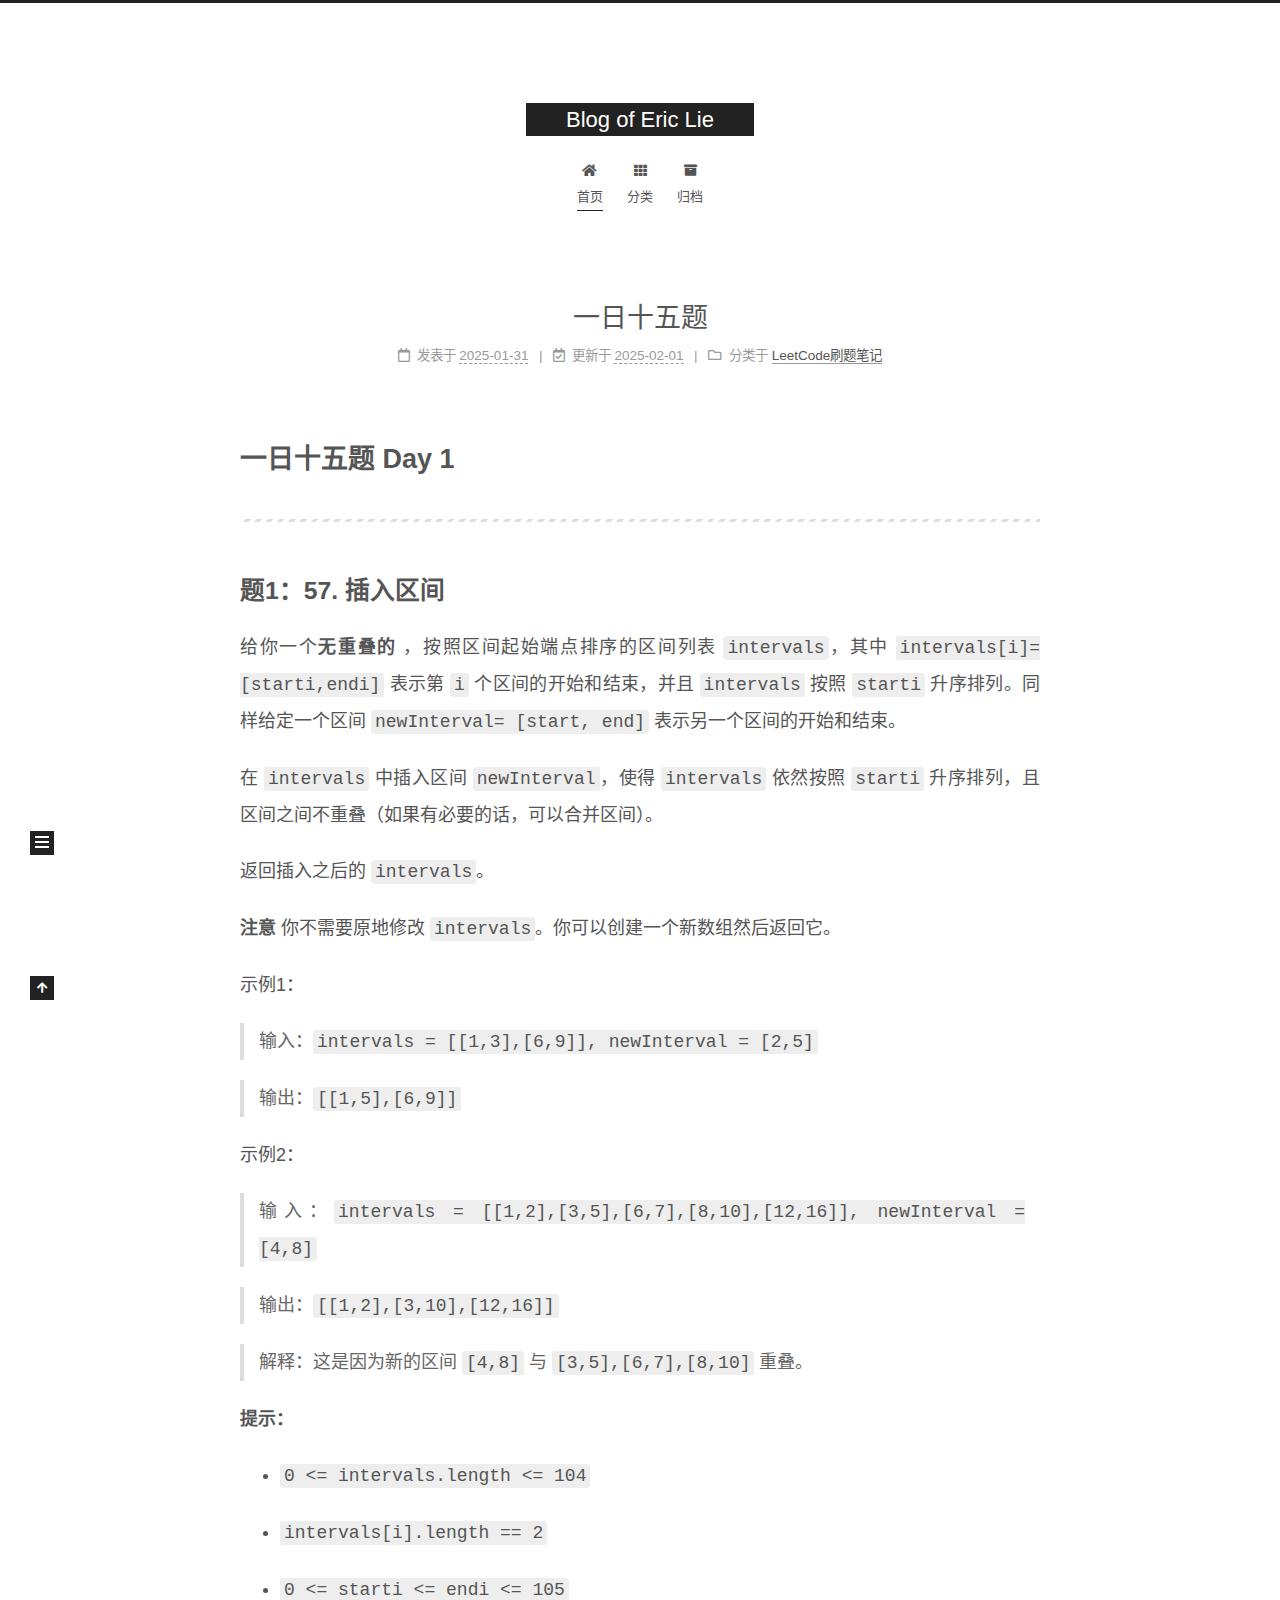
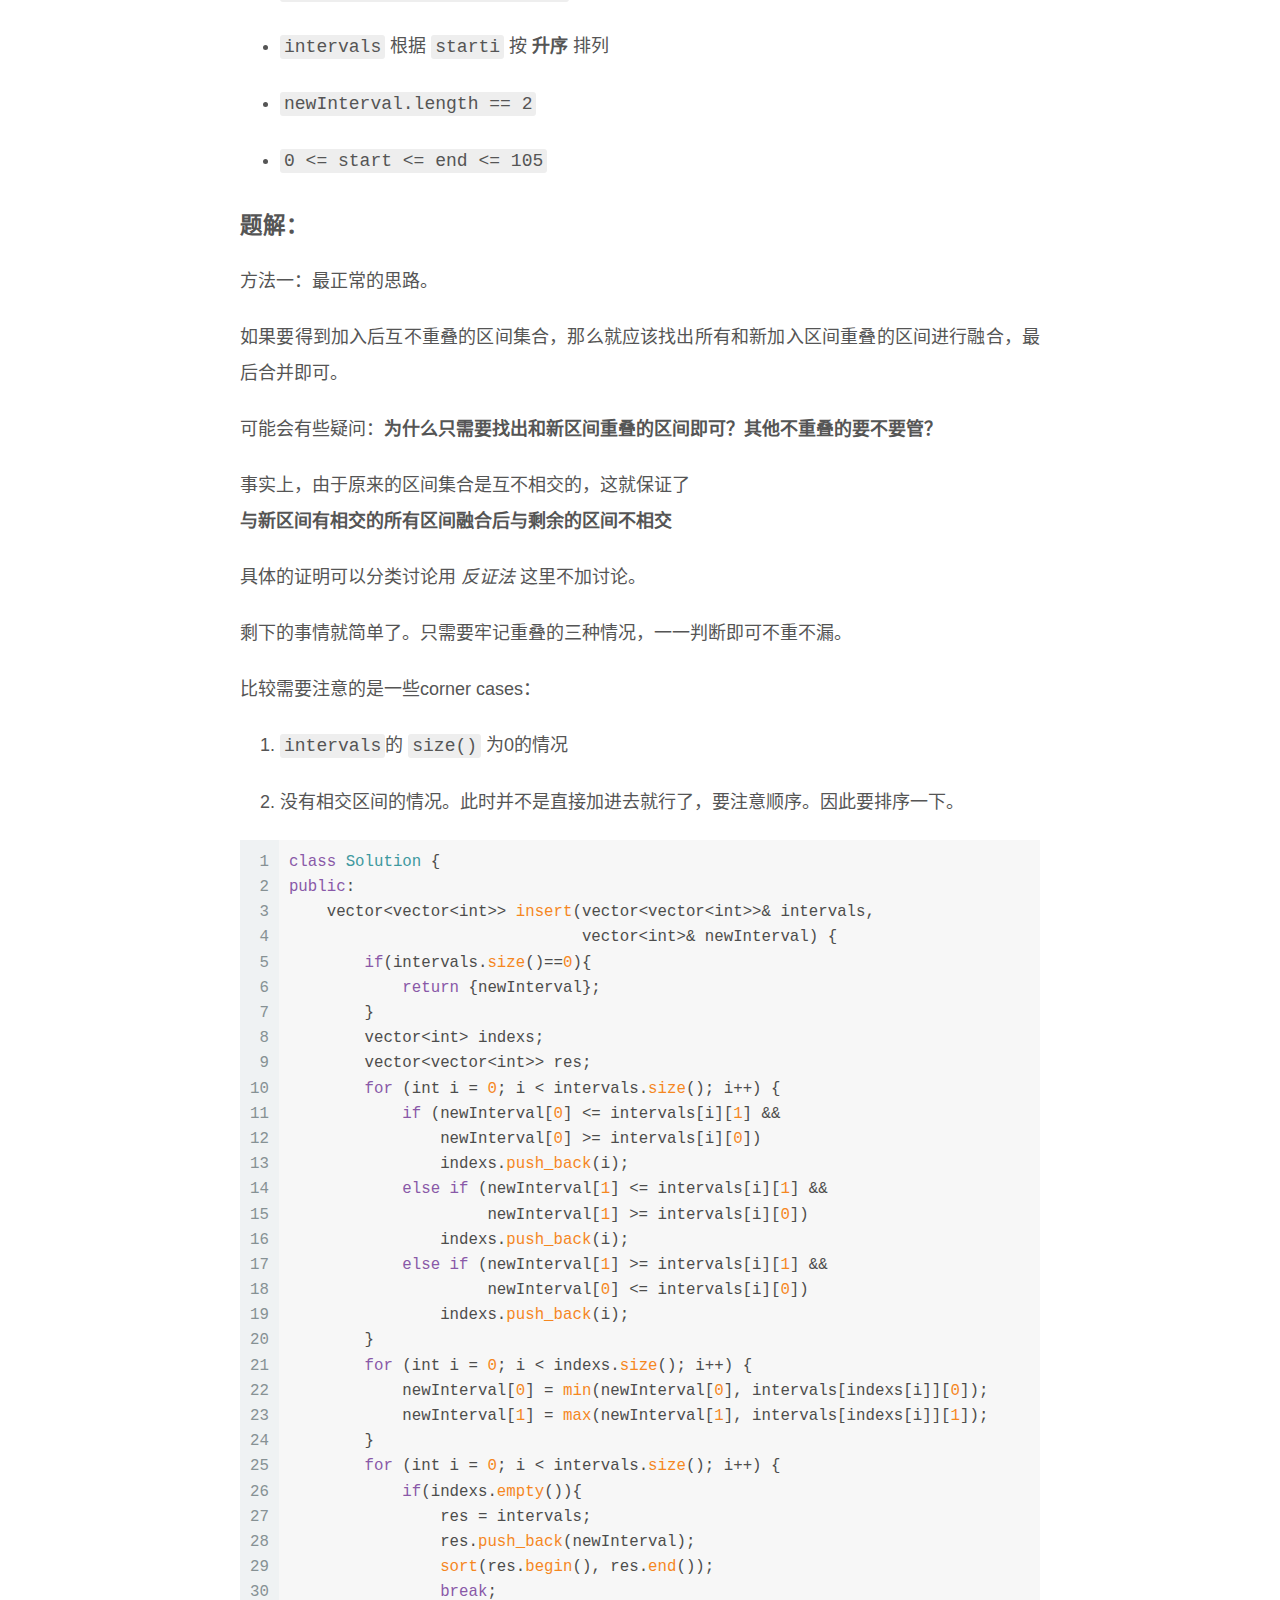
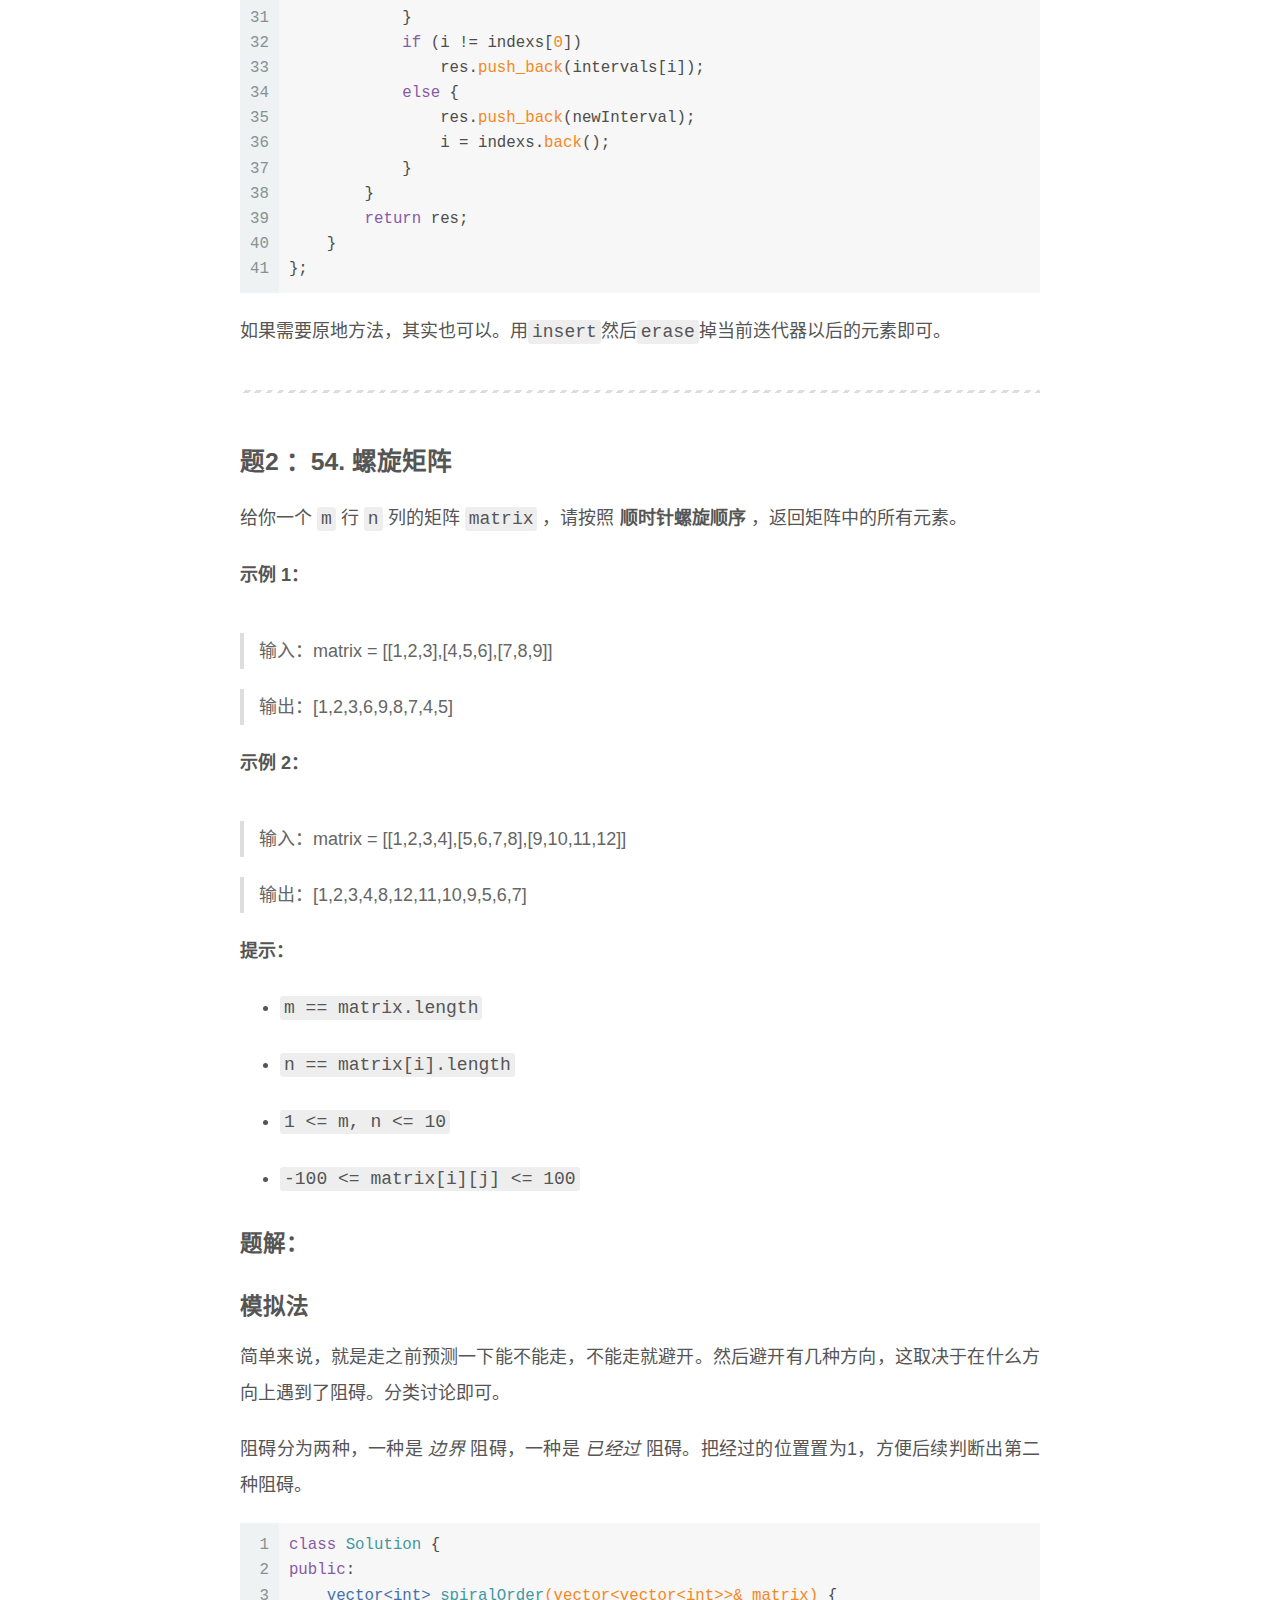
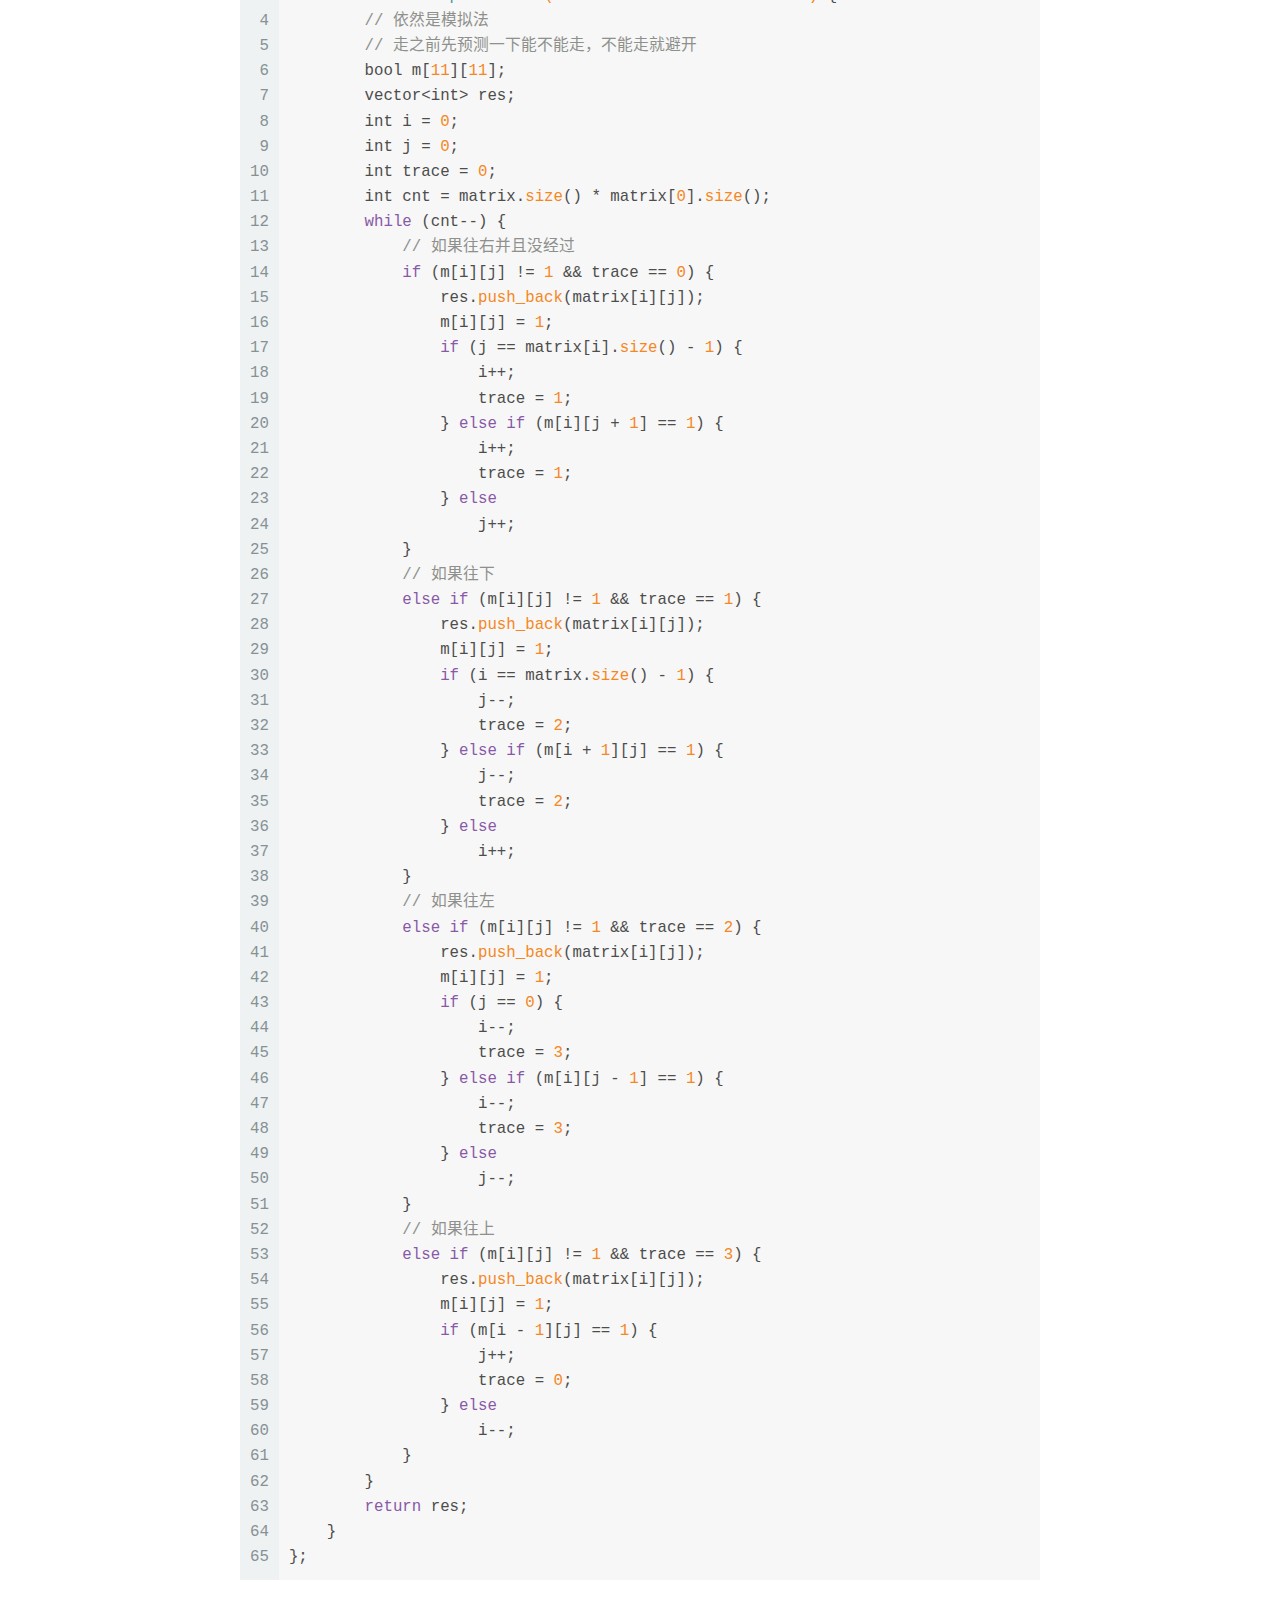
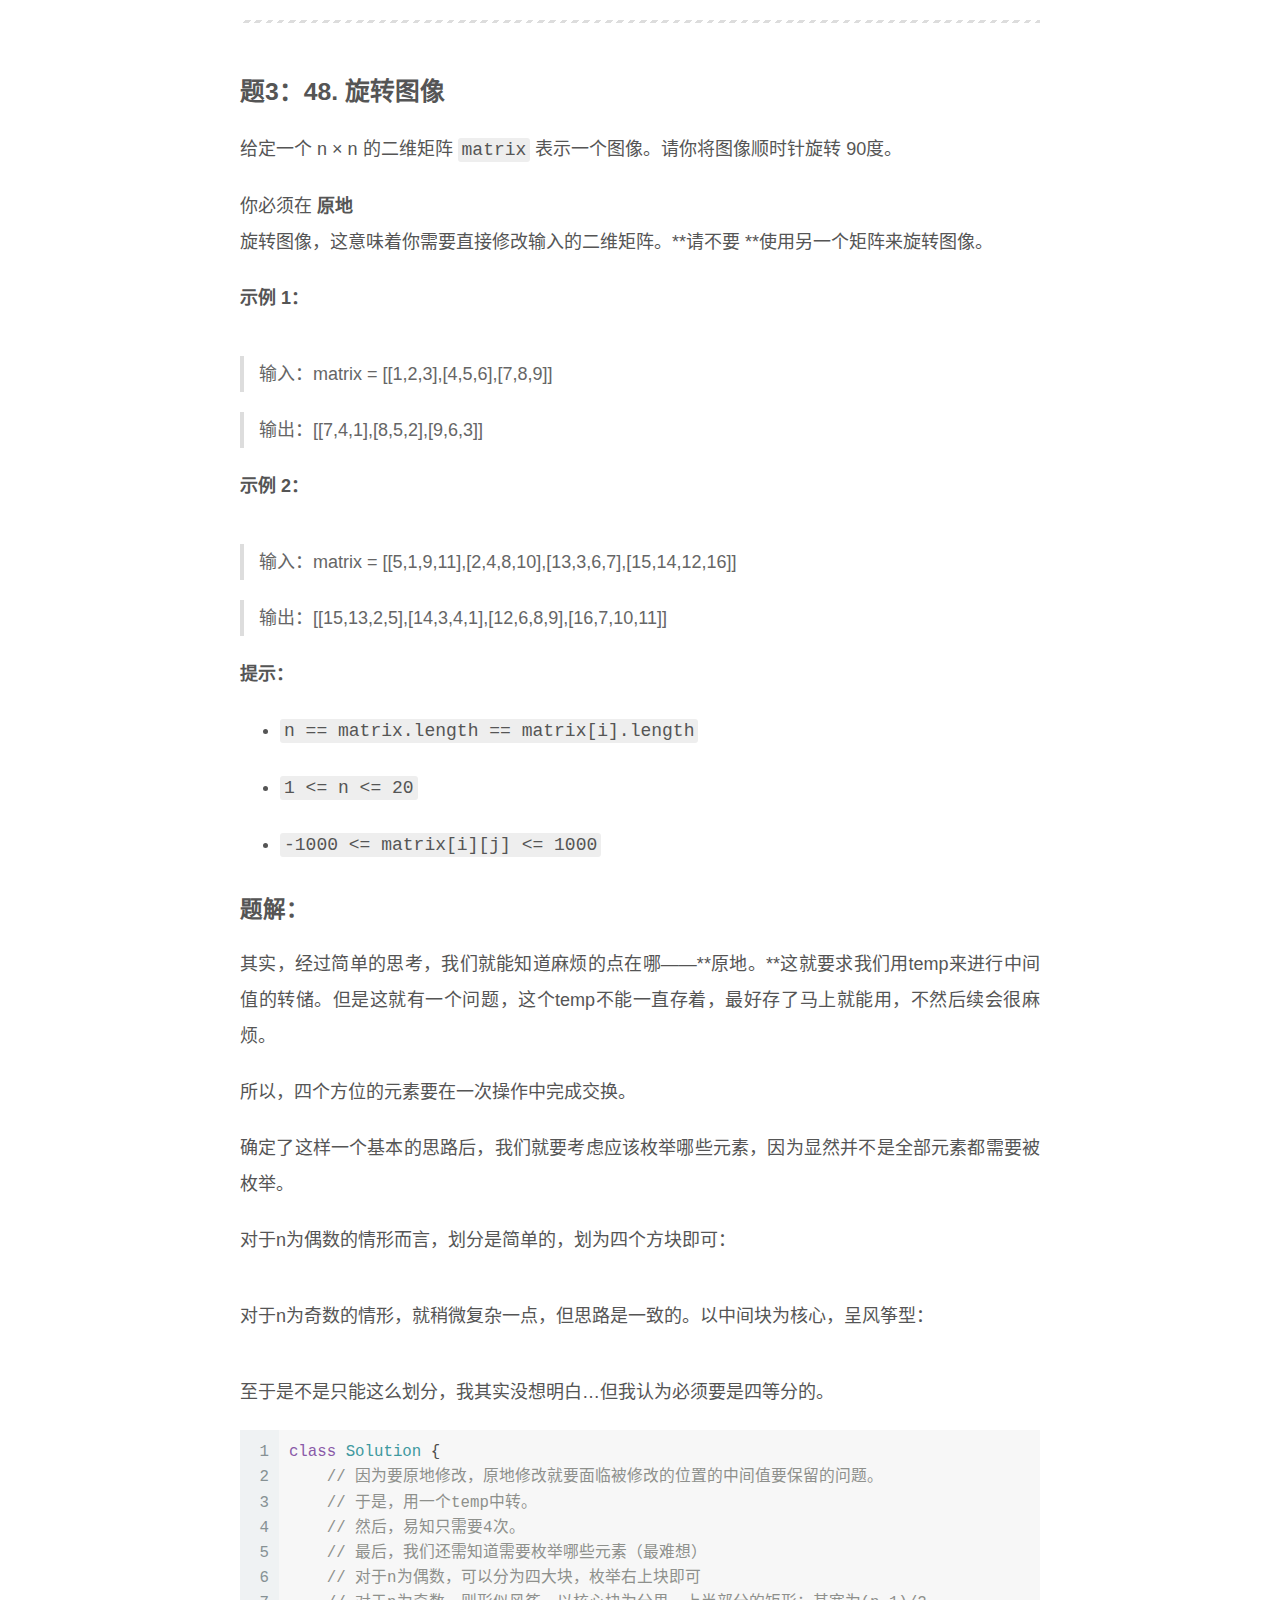
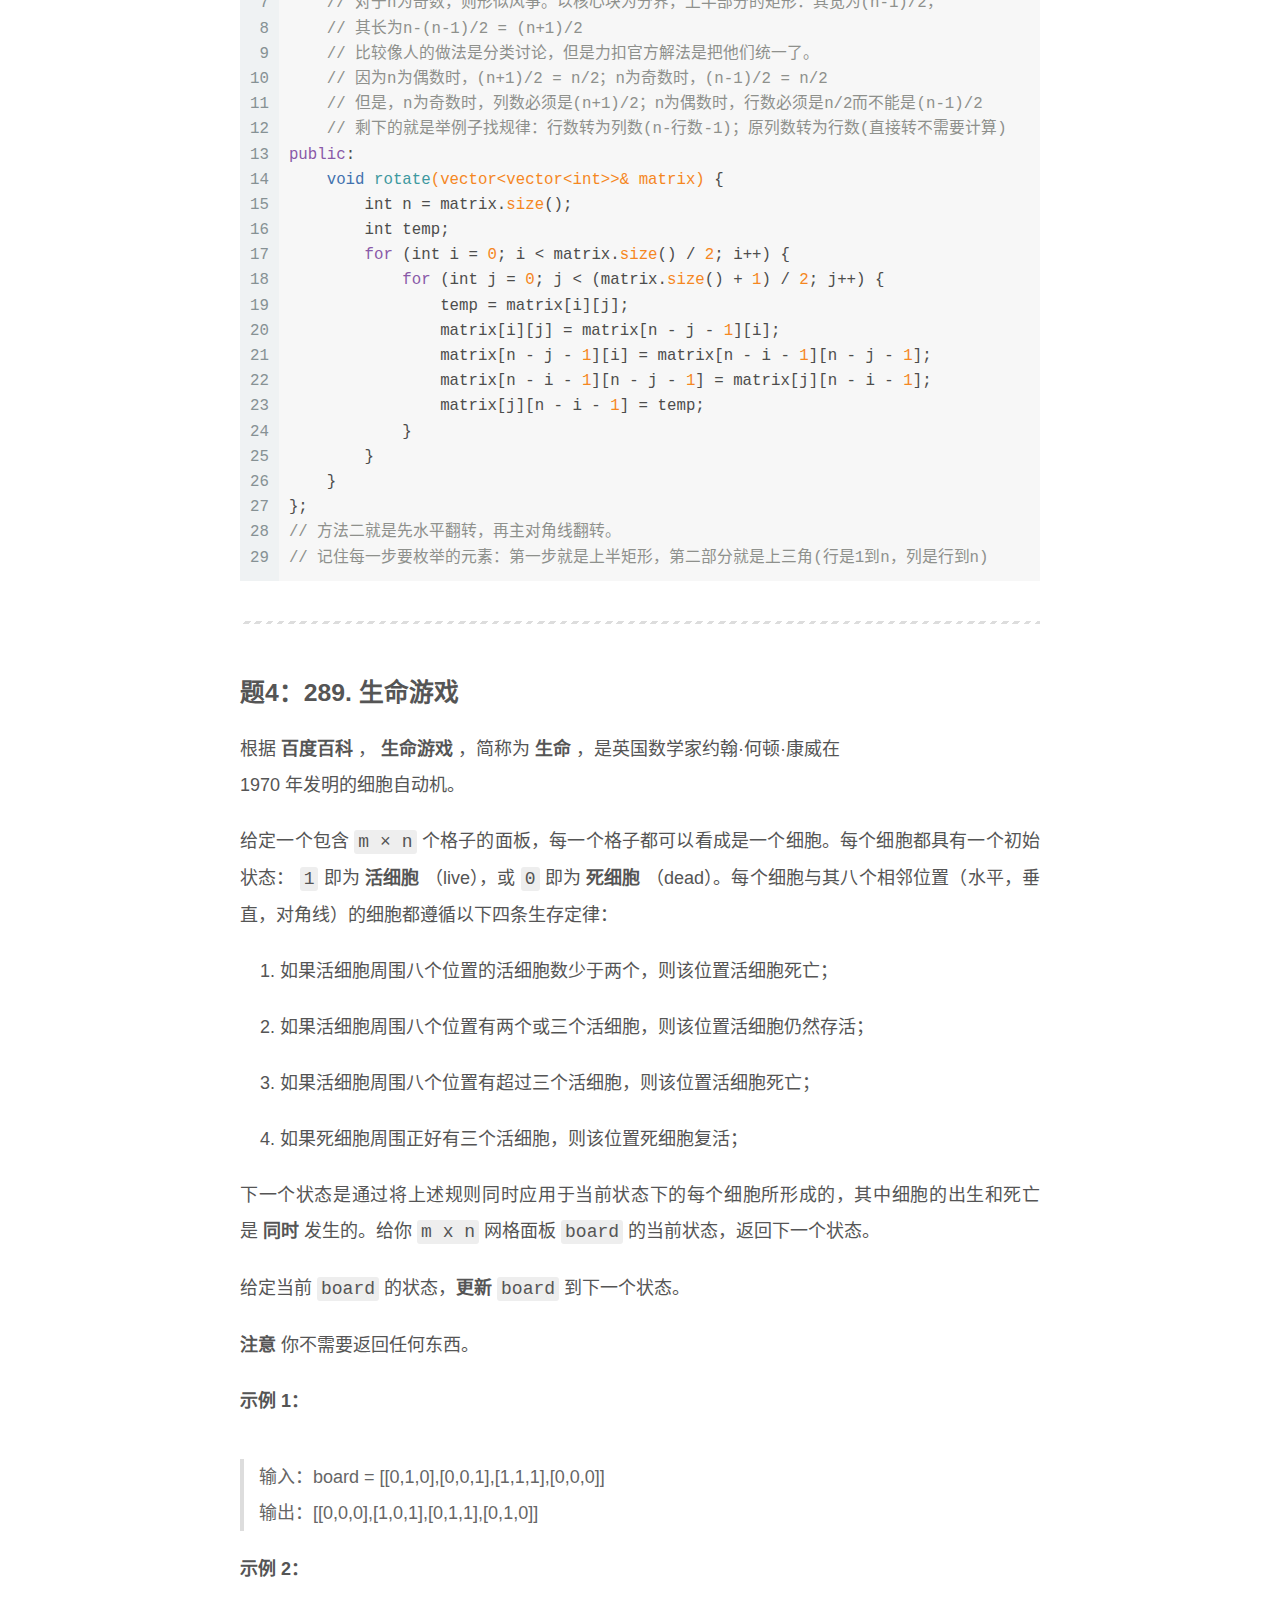
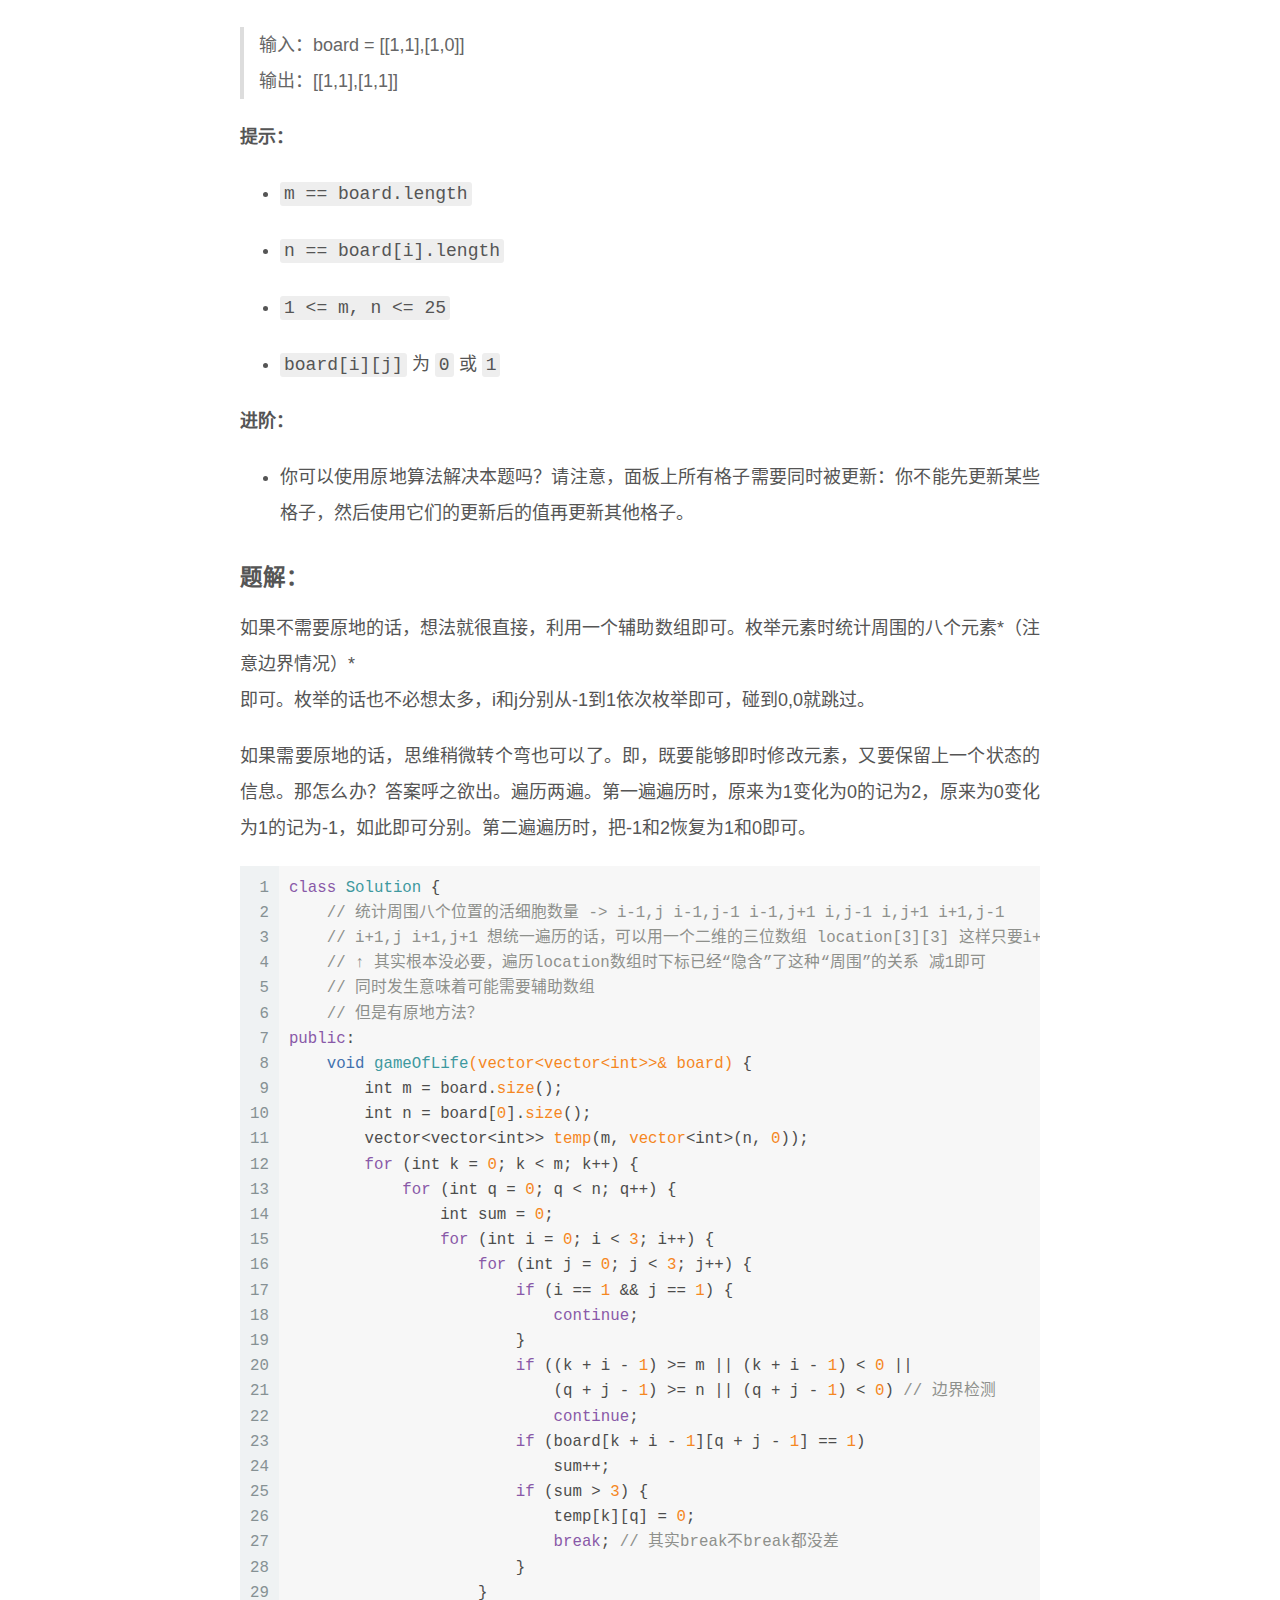
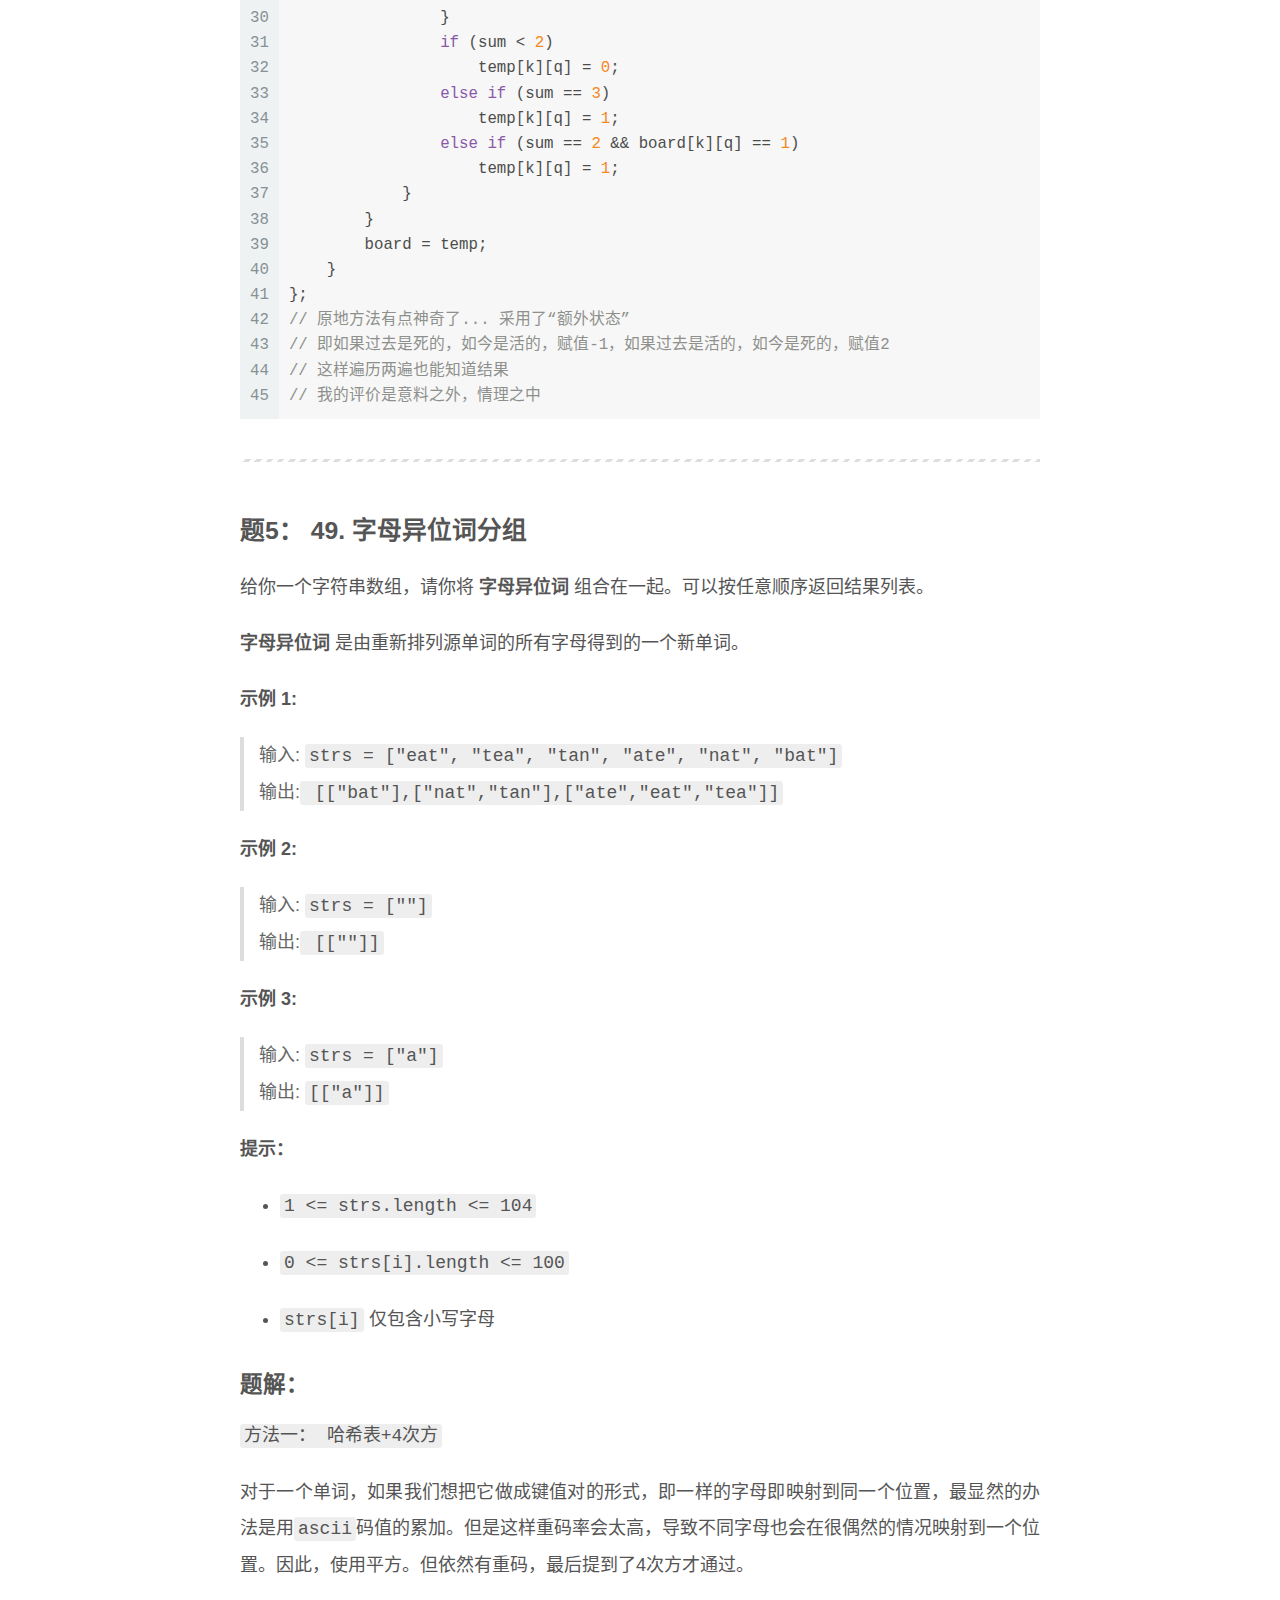
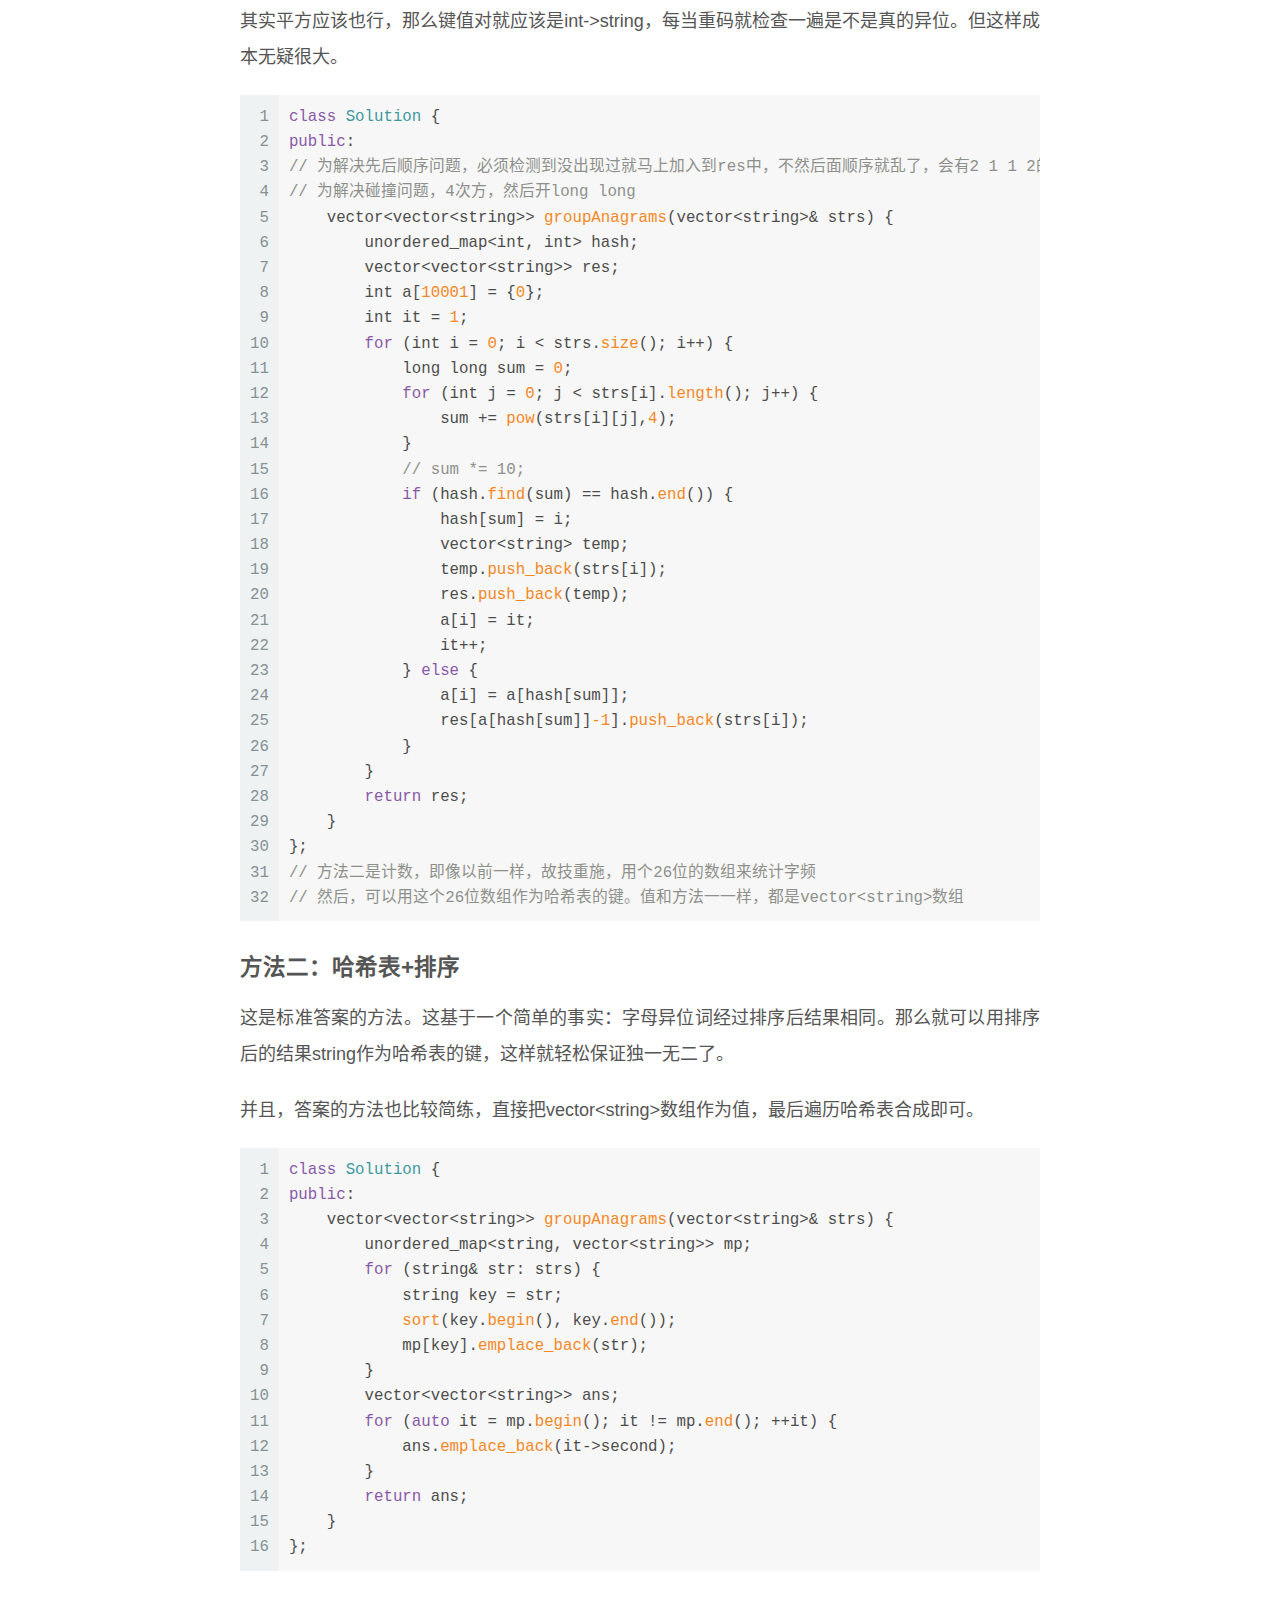
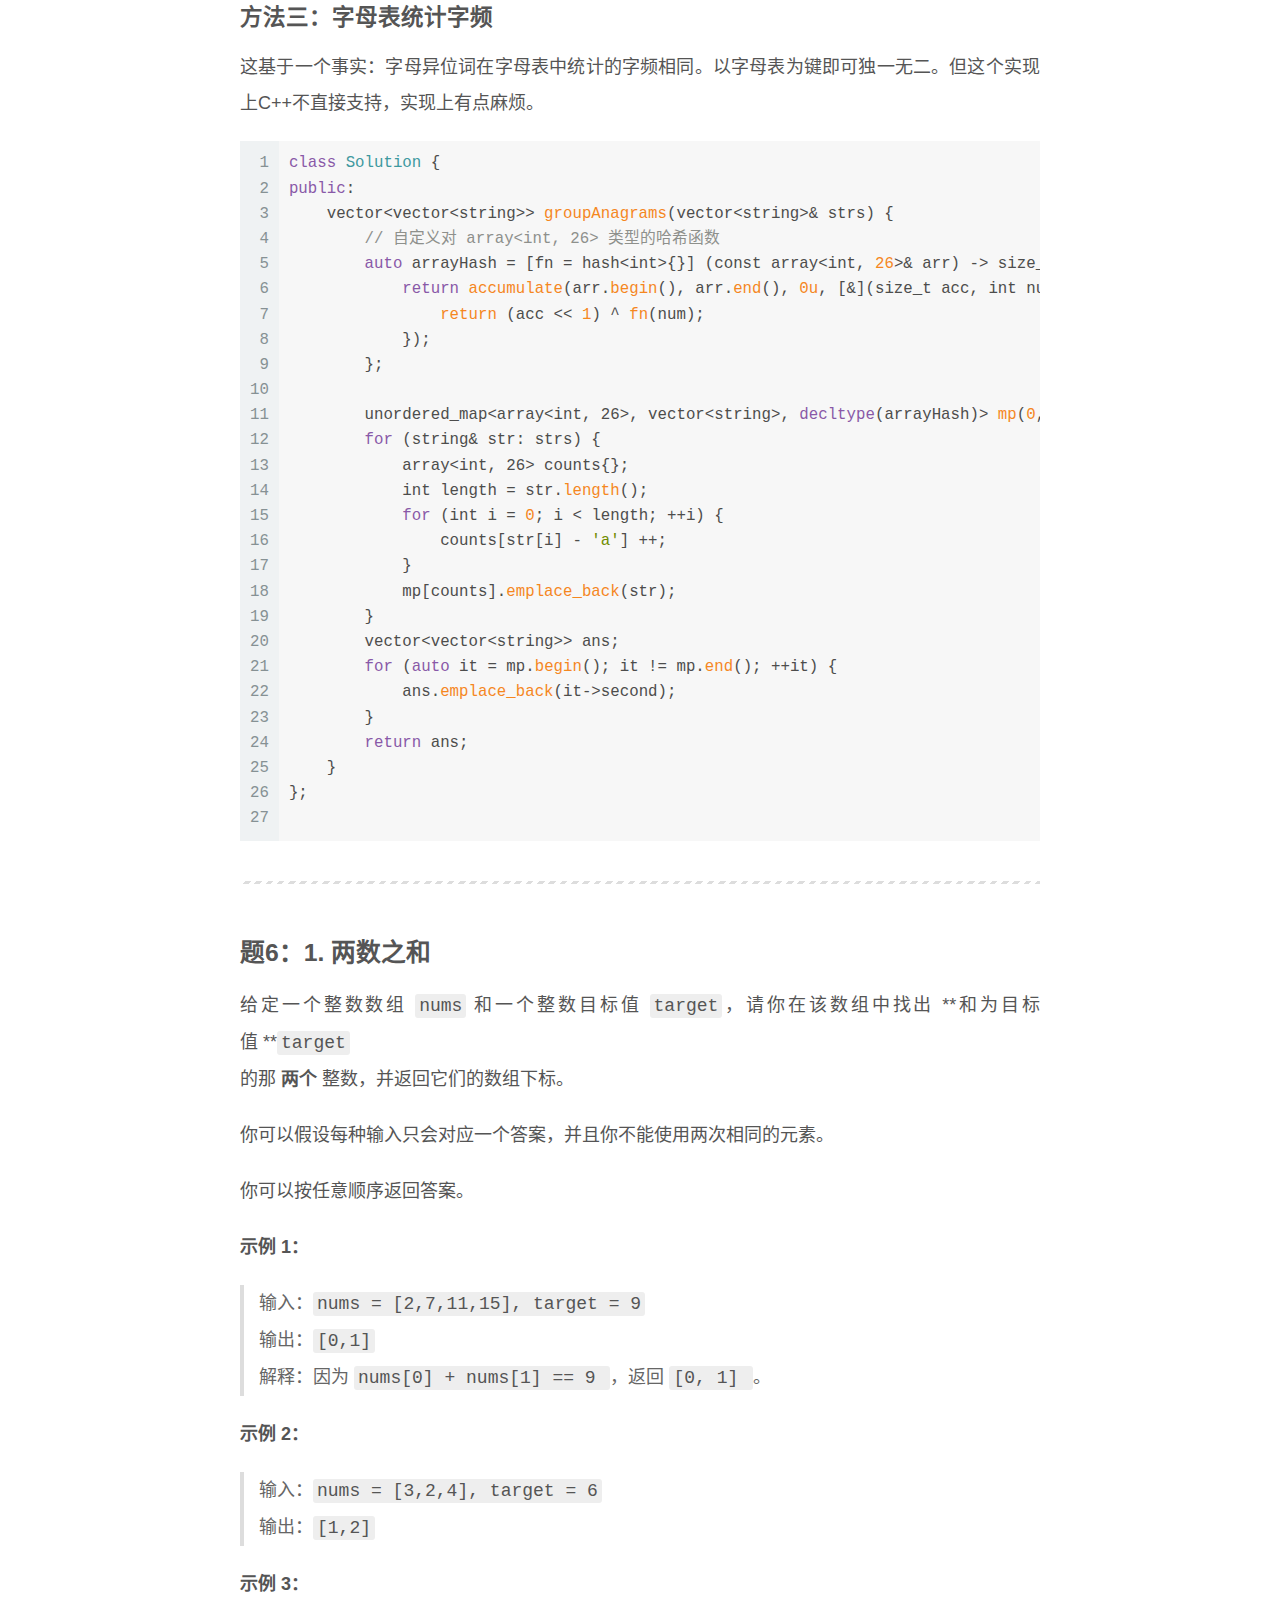
==== commit 65000466: "Site updated: 2025-02-01 01:11:37" ====
--- a/index.html
+++ b/index.html
@@ -150,7 +150,7 @@
   
   
   <article itemscope itemtype="http://schema.org/Article" class="post-block" lang="zh-CN">
-    <link itemprop="mainEntityOfPage" href="https://ericlie-c.github.io/2025/01/24/%E4%B8%80%E6%97%A5%E5%8D%81%E4%BA%94%E9%A2%98/">
+    <link itemprop="mainEntityOfPage" href="https://ericlie-c.github.io/2025/01/31/%E4%B8%80%E6%97%A5%E5%8D%81%E4%BA%94%E9%A2%98/">
 
     <span hidden itemprop="author" itemscope itemtype="http://schema.org/Person">
       <meta itemprop="image" content="/images/avatar.gif">
@@ -164,7 +164,7 @@
       <header class="post-header">
         <h2 class="post-title" itemprop="name headline">
           
-            <a href="/2025/01/24/%E4%B8%80%E6%97%A5%E5%8D%81%E4%BA%94%E9%A2%98/" class="post-title-link" itemprop="url">一日十五题</a>
+            <a href="/2025/01/31/%E4%B8%80%E6%97%A5%E5%8D%81%E4%BA%94%E9%A2%98/" class="post-title-link" itemprop="url">一日十五题</a>
         </h2>
 
         <div class="post-meta">
@@ -174,14 +174,14 @@
               </span>
               <span class="post-meta-item-text">发表于</span>
 
-              <time title="创建时间：2025-01-24 00:00:00" itemprop="dateCreated datePublished" datetime="2025-01-24T00:00:00+08:00">2025-01-24</time>
+              <time title="创建时间：2025-01-31 00:00:00" itemprop="dateCreated datePublished" datetime="2025-01-31T00:00:00+08:00">2025-01-31</time>
             </span>
               <span class="post-meta-item">
                 <span class="post-meta-item-icon">
                   <i class="far fa-calendar-check"></i>
                 </span>
                 <span class="post-meta-item-text">更新于</span>
-                <time title="修改时间：2025-01-25 00:00:00" itemprop="dateModified" datetime="2025-01-25T00:00:00+08:00">2025-01-25</time>
+                <time title="修改时间：2025-02-01 00:00:00" itemprop="dateModified" datetime="2025-02-01T00:00:00+08:00">2025-02-01</time>
               </span>
             <span class="post-meta-item">
               <span class="post-meta-item-icon">
@@ -206,7 +206,6 @@
       
           <h1>一日十五题 Day 1</h1>
 <hr>
-<p></p>
 <h2 id="题1：57-插入区间">题1：57. 插入区间</h2>
 <p></p>
 <p>给你一个<strong>无重叠的</strong> ，按照区间起始端点排序的区间列表 <code>intervals</code>，其中 <code>intervals[i]= [starti,endi]</code> 表示第 <code>i</code> 个区间的开始和结束，并且 <code>intervals</code> 按照 <code>starti</code> 升序排列。同样给定一个区间 <code>newInterval= [start, end]</code> 表示另一个区间的开始和结束。</p>
@@ -505,7 +504,6 @@
 <p></p>
 <h3 id="方法三：字母表统计字频">方法三：字母表统计字频</h3>
 <p>这基于一个事实：字母异位词在字母表中统计的字频相同。以字母表为键即可独一无二。但这个实现上C++不直接支持，实现上有点麻烦。</p>
-<p></p>
 <figure class="highlight cpp"><table><tr><td class="gutter"><pre><span class="line">1</span><br><span class="line">2</span><br><span class="line">3</span><br><span class="line">4</span><br><span class="line">5</span><br><span class="line">6</span><br><span class="line">7</span><br><span class="line">8</span><br><span class="line">9</span><br><span class="line">10</span><br><span class="line">11</span><br><span class="line">12</span><br><span class="line">13</span><br><span class="line">14</span><br><span class="line">15</span><br><span class="line">16</span><br><span class="line">17</span><br><span class="line">18</span><br><span class="line">19</span><br><span class="line">20</span><br><span class="line">21</span><br><span class="line">22</span><br><span class="line">23</span><br><span class="line">24</span><br><span class="line">25</span><br><span class="line">26</span><br><span class="line">27</span><br></pre></td><td class="code"><pre><span class="line"><span class="keyword">class</span> <span class="title class_">Solution</span> &#123;</span><br><span class="line"><span class="keyword">public</span>:</span><br><span class="line">    vector&lt;vector&lt;string&gt;&gt; <span class="built_in">groupAnagrams</span>(vector&lt;string&gt;&amp; strs) &#123;</span><br><span class="line">        <span class="comment">// 自定义对 array&lt;int, 26&gt; 类型的哈希函数</span></span><br><span class="line">        <span class="keyword">auto</span> arrayHash = [fn = hash&lt;<span class="type">int</span>&gt;&#123;&#125;] (<span class="type">const</span> array&lt;<span class="type">int</span>, <span class="number">26</span>&gt;&amp; arr) -&gt; <span class="type">size_t</span> &#123;</span><br><span class="line">            <span class="keyword">return</span> <span class="built_in">accumulate</span>(arr.<span class="built_in">begin</span>(), arr.<span class="built_in">end</span>(), <span class="number">0u</span>, [&amp;](<span class="type">size_t</span> acc, <span class="type">int</span> num) &#123;</span><br><span class="line">                <span class="built_in">return</span> (acc &lt;&lt; <span class="number">1</span>) ^ <span class="built_in">fn</span>(num);</span><br><span class="line">            &#125;);</span><br><span class="line">        &#125;;</span><br><span class="line"></span><br><span class="line">        unordered_map&lt;array&lt;<span class="type">int</span>, 26&gt;, vector&lt;string&gt;, <span class="keyword">decltype</span>(arrayHash)&gt; <span class="built_in">mp</span>(<span class="number">0</span>, arrayHash);</span><br><span class="line">        <span class="keyword">for</span> (string&amp; str: strs) &#123;</span><br><span class="line">            array&lt;<span class="type">int</span>, 26&gt; counts&#123;&#125;;</span><br><span class="line">            <span class="type">int</span> length = str.<span class="built_in">length</span>();</span><br><span class="line">            <span class="keyword">for</span> (<span class="type">int</span> i = <span class="number">0</span>; i &lt; length; ++i) &#123;</span><br><span class="line">                counts[str[i] - <span class="string">&#x27;a&#x27;</span>] ++;</span><br><span class="line">            &#125;</span><br><span class="line">            mp[counts].<span class="built_in">emplace_back</span>(str);</span><br><span class="line">        &#125;</span><br><span class="line">        vector&lt;vector&lt;string&gt;&gt; ans;</span><br><span class="line">        <span class="keyword">for</span> (<span class="keyword">auto</span> it = mp.<span class="built_in">begin</span>(); it != mp.<span class="built_in">end</span>(); ++it) &#123;</span><br><span class="line">            ans.<span class="built_in">emplace_back</span>(it-&gt;second);</span><br><span class="line">        &#125;</span><br><span class="line">        <span class="keyword">return</span> ans;</span><br><span class="line">    &#125;</span><br><span class="line">&#125;;</span><br><span class="line"></span><br></pre></td></tr></table></figure>
 <p></p>
 <hr>
@@ -757,8 +755,180 @@
 </ul>
 <h3 id="题解：-10">题解：</h3>
 <p>看到规则中有一条 <em>返回上一级目录</em>，就应该确信要使用<strong>栈</strong>作为数据结构了。<br>
-为了简截了当，首先将<code>path</code>分割成几个<code>substr</code>的数组，然后依次入栈，根据栈顶元素进行弹栈，并拼接到<code>res</code>的前面，以<code>/</code>分隔</p>
-<figure class="highlight cpp"><table><tr><td class="gutter"><pre><span class="line">1</span><br></pre></td><td class="code"><pre><span class="line"></span><br></pre></td></tr></table></figure>
+为了简截了当，首先将<code>path</code>分割成几个<code>substr</code>组成的数组，然后依次入栈，根据栈顶元素进行弹栈，并拼接到<code>res</code>的前面，以<code>/</code>分隔<br>
+但这样有点绕，能不能既可以实现弹栈机制，又可以实现从前到后的遍历呢？<br>
+答案是用<code>vector</code>来实现栈。</p>
+<p>总体思路非常清晰，但是实操起来有一些细节需要注意。</p>
+<ol>
+<li>如何分割？我一开始的做法是识别<code>/</code>，但同时还针对连续<code>/</code>、末尾<code>/</code>、长度等因素做了特判，导致写起来极其别扭，逻辑也不通畅。</li>
+<li>如何处理<code>..</code>和<code>.</code>？正确的做法是<code>..</code>弹栈一次，<code>.</code>直接略过。我一开始的做法也很啰嗦别扭。</li>
+<li>一开始我把分割结果直接入栈，导致遭受了连续<code>..</code>、连续<code>.</code>、超出索引范围等特殊情形的拷打。</li>
+</ol>
+<blockquote>
+<p>有时候贪快反而走得慢。<br>
+最简洁的思路一般最正确。</p>
+</blockquote>
+<figure class="highlight cpp"><table><tr><td class="gutter"><pre><span class="line">1</span><br><span class="line">2</span><br><span class="line">3</span><br><span class="line">4</span><br><span class="line">5</span><br><span class="line">6</span><br><span class="line">7</span><br><span class="line">8</span><br><span class="line">9</span><br><span class="line">10</span><br><span class="line">11</span><br><span class="line">12</span><br><span class="line">13</span><br><span class="line">14</span><br><span class="line">15</span><br><span class="line">16</span><br><span class="line">17</span><br><span class="line">18</span><br><span class="line">19</span><br><span class="line">20</span><br><span class="line">21</span><br><span class="line">22</span><br><span class="line">23</span><br><span class="line">24</span><br><span class="line">25</span><br><span class="line">26</span><br><span class="line">27</span><br><span class="line">28</span><br><span class="line">29</span><br><span class="line">30</span><br><span class="line">31</span><br><span class="line">32</span><br><span class="line">33</span><br><span class="line">34</span><br><span class="line">35</span><br><span class="line">36</span><br><span class="line">37</span><br><span class="line">38</span><br><span class="line">39</span><br><span class="line">40</span><br><span class="line">41</span><br><span class="line">42</span><br><span class="line">43</span><br><span class="line">44</span><br><span class="line">45</span><br><span class="line">46</span><br><span class="line">47</span><br><span class="line">48</span><br><span class="line">49</span><br><span class="line">50</span><br><span class="line">51</span><br><span class="line">52</span><br><span class="line">53</span><br><span class="line">54</span><br><span class="line">55</span><br><span class="line">56</span><br><span class="line">57</span><br><span class="line">58</span><br><span class="line">59</span><br><span class="line">60</span><br><span class="line">61</span><br><span class="line">62</span><br><span class="line">63</span><br><span class="line">64</span><br><span class="line">65</span><br><span class="line">66</span><br><span class="line">67</span><br><span class="line">68</span><br><span class="line">69</span><br><span class="line">70</span><br><span class="line">71</span><br><span class="line">72</span><br><span class="line">73</span><br><span class="line">74</span><br><span class="line">75</span><br><span class="line">76</span><br><span class="line">77</span><br><span class="line">78</span><br><span class="line">79</span><br><span class="line">80</span><br><span class="line">81</span><br><span class="line">82</span><br><span class="line">83</span><br><span class="line">84</span><br><span class="line">85</span><br><span class="line">86</span><br><span class="line">87</span><br><span class="line">88</span><br><span class="line">89</span><br></pre></td><td class="code"><pre><span class="line"><span class="keyword">class</span> <span class="title class_">Solution</span> &#123;</span><br><span class="line"></span><br><span class="line"><span class="keyword">public</span>:</span><br><span class="line"><span class="comment">// 1. 分割字符串时连续的/怎么办？我当初想的是跳过，但是这样做就会很绕，把局面复杂化</span></span><br><span class="line"><span class="comment">// 合理的做法：直接加进去。后续遍历时，如果是空的再跳过即可。</span></span><br><span class="line"><span class="comment">// 2. .. 的处理</span></span><br><span class="line"><span class="comment">// 当初想的是..直接pop两次，同时加入结果集，但是这样会导致超出的问题</span></span><br><span class="line"><span class="comment">// 他的方法和我一样，都是确保栈不为空再弹。但我的问题是以为一旦栈为空就要返回/了。</span></span><br><span class="line"><span class="comment">// 其实不然，后续还有可能有新路径加入，因为用例默认是合法的，必须都遍历一遍才行</span></span><br><span class="line">\</span><br><span class="line"><span class="comment">// 还有一点要注意的是，之前我没注意到，..弹出的元素不能包含..和.</span></span><br><span class="line"><span class="comment">// 这是导致我绕晕了的最后一根稻草。因为我一开始把分割的结果全扔进栈里了，导致要进行相当复杂的判断，</span></span><br><span class="line"><span class="comment">// 譬如遇到连续的.. ..要把弹栈次数累加，遇到连续的.要保留弹栈次数，遇到不是这两的才能重置弹栈次数</span></span><br><span class="line"><span class="comment">// 这意味着维护那个弹栈次数count相当麻烦。</span></span><br><span class="line"></span><br><span class="line">    <span class="function">string <span class="title">simplifyPath</span><span class="params">(string path)</span> </span>&#123;</span><br><span class="line"></span><br><span class="line">        <span class="keyword">auto</span> split = \[]\(<span class="type">const</span> string&amp; s, <span class="type">char</span> delim) -&gt; vector\&lt;string&gt; &#123;</span><br><span class="line"></span><br><span class="line">            vector\&lt;string&gt; ans;</span><br><span class="line"></span><br><span class="line">            string cur;</span><br><span class="line"></span><br><span class="line">            <span class="keyword">for</span> (<span class="type">char</span> ch : s) &#123;</span><br><span class="line"></span><br><span class="line">                <span class="keyword">if</span> (ch == delim) &#123;</span><br><span class="line"></span><br><span class="line">                    ans.push\_back(<span class="built_in">move</span>(cur));</span><br><span class="line"></span><br><span class="line">                    cur.<span class="built_in">clear</span>();</span><br><span class="line"></span><br><span class="line">                &#125; <span class="keyword">else</span> &#123;</span><br><span class="line"></span><br><span class="line">                    cur += ch;</span><br><span class="line"></span><br><span class="line">                &#125;</span><br><span class="line"></span><br><span class="line">            &#125;</span><br><span class="line"></span><br><span class="line">            ans.push\_back(<span class="built_in">move</span>(cur));</span><br><span class="line"></span><br><span class="line">            <span class="keyword">return</span> ans;</span><br><span class="line"></span><br><span class="line">        &#125; ;</span><br><span class="line"></span><br><span class="line">        vector\&lt;string&gt;names = <span class="built_in">split</span>(path, <span class="string">&#x27;/&#x27;</span>);</span><br><span class="line"></span><br><span class="line">        vector\&lt;string&gt; stack;</span><br><span class="line"></span><br><span class="line">        <span class="keyword">for</span> (string&amp; name : names) &#123;</span><br><span class="line"></span><br><span class="line">            <span class="keyword">if</span> (name == <span class="string">&quot;..&quot;</span>) &#123;</span><br><span class="line"></span><br><span class="line">                <span class="keyword">if</span> (!stack.<span class="built_in">empty</span>()) &#123;</span><br><span class="line"></span><br><span class="line">                    stack.pop\_back();</span><br><span class="line"></span><br><span class="line">                &#125;</span><br><span class="line"></span><br><span class="line">            &#125; <span class="keyword">else</span> <span class="keyword">if</span> (!name.<span class="built_in">empty</span>() &amp;&amp; name != <span class="string">&quot;.&quot;</span>) &#123;</span><br><span class="line"></span><br><span class="line">                stack.push\_back(<span class="built_in">move</span>(name));</span><br><span class="line"></span><br><span class="line">            &#125;</span><br><span class="line"></span><br><span class="line">        &#125;</span><br><span class="line"></span><br><span class="line">        string ans;</span><br><span class="line"></span><br><span class="line">        <span class="keyword">if</span> (stack.<span class="built_in">empty</span>()) &#123;</span><br><span class="line"></span><br><span class="line">            ans = <span class="string">&quot;/&quot;</span>;</span><br><span class="line"></span><br><span class="line">        &#125; <span class="keyword">else</span> &#123;</span><br><span class="line"></span><br><span class="line">            <span class="keyword">for</span> (string&amp; name : stack) &#123;</span><br><span class="line"></span><br><span class="line">                ans += <span class="string">&quot;/&quot;</span> + <span class="built_in">move</span>(name);</span><br><span class="line"></span><br><span class="line">            &#125;</span><br><span class="line"></span><br><span class="line">        &#125;</span><br><span class="line"></span><br><span class="line">        <span class="keyword">return</span> ans;</span><br><span class="line"></span><br><span class="line">    &#125;</span><br><span class="line"></span><br><span class="line">&#125;;</span><br><span class="line"></span><br></pre></td></tr></table></figure>
+<hr>
+<h2 id="题12：155-最小栈">题12：155. 最小栈</h2>
+<p>设计一个支持 <code>push</code> ，<code>pop</code> ，<code>top</code> 操作，并能在常数时间内检索到最小元素的栈。</p>
+<p>实现 <code>MinStack</code> 类:</p>
+<ul>
+<li><code>MinStack()</code> 初始化堆栈对象。</li>
+<li><code>void push(int val)</code> 将元素val推入堆栈。</li>
+<li><code>void pop()</code> 删除堆栈顶部的元素。</li>
+<li><code>int top()</code> 获取堆栈顶部的元素。</li>
+<li><code>int getMin()</code> 获取堆栈中的最小元素。</li>
+</ul>
+<p></p>
+<p><strong>示例 1:</strong></p>
+<figure class="highlight plaintext"><table><tr><td class="gutter"><pre><span class="line">1</span><br><span class="line">2</span><br><span class="line">3</span><br><span class="line">4</span><br><span class="line">5</span><br><span class="line">6</span><br><span class="line">7</span><br><span class="line">8</span><br><span class="line">9</span><br><span class="line">10</span><br><span class="line">11</span><br><span class="line">12</span><br><span class="line">13</span><br><span class="line">14</span><br><span class="line">15</span><br><span class="line">16</span><br></pre></td><td class="code"><pre><span class="line">输入：</span><br><span class="line">[&quot;MinStack&quot;,&quot;push&quot;,&quot;push&quot;,&quot;push&quot;,&quot;getMin&quot;,&quot;pop&quot;,&quot;top&quot;,&quot;getMin&quot;]</span><br><span class="line">[[],[-2],[0],[-3],[],[],[],[]]</span><br><span class="line"></span><br><span class="line">输出：</span><br><span class="line">[null,null,null,null,-3,null,0,-2]</span><br><span class="line"></span><br><span class="line">解释：</span><br><span class="line">MinStack minStack = new MinStack();</span><br><span class="line">minStack.push(-2);</span><br><span class="line">minStack.push(0);</span><br><span class="line">minStack.push(-3);</span><br><span class="line">minStack.getMin();   --&gt; 返回 -3.</span><br><span class="line">minStack.pop();</span><br><span class="line">minStack.top();      --&gt; 返回 0.</span><br><span class="line">minStack.getMin();   --&gt; 返回 -2.</span><br></pre></td></tr></table></figure>
+<p></p>
+<p><strong>提示：</strong></p>
+<ul>
+<li><code>-231 &lt;= val &lt;= 231 - 1</code></li>
+<li><code>pop</code>、<code>top</code> 和 <code>getMin</code> 操作总是在 <strong>非空栈</strong> 上调用</li>
+<li><code>push</code>, <code>pop</code>, <code>top</code>, and <code>getMin</code>最多被调用 <code>3 * 104</code> 次</li>
+</ul>
+<h3 id="题解：-11">题解：</h3>
+<p>一开始的想法是，一个<code>priority_queue</code>一个<code>stack</code>，然而发现<code>pop</code>时无法从优先队列中删除指定元素（没有<code>erase</code>方法），因此使用<code>vector + sort</code>的办法，一个<code>vector</code>当栈一个当小根堆。从小根堆中删除栈顶元素使用<code>std::find</code>方法。<br>
+这个朴素的方法当然是可行的，但是时间复杂度会比较高。假如按我最开始的做法，在<code>getMin</code>函数中使用<code>sort</code>，甚至会导致未完成题设的常数时间复杂度<code>O(1)</code>的要求。</p>
+<p>答案的方法可谓意料之外情理之中。我们并不需要老老实实地维护一个小根堆，毕竟我们只需要知道最小值即可。因此就维护这个最小值就可以了。</p>
+<figure class="highlight cpp"><table><tr><td class="gutter"><pre><span class="line">1</span><br><span class="line">2</span><br><span class="line">3</span><br><span class="line">4</span><br><span class="line">5</span><br><span class="line">6</span><br><span class="line">7</span><br><span class="line">8</span><br><span class="line">9</span><br><span class="line">10</span><br><span class="line">11</span><br><span class="line">12</span><br><span class="line">13</span><br><span class="line">14</span><br><span class="line">15</span><br><span class="line">16</span><br><span class="line">17</span><br><span class="line">18</span><br><span class="line">19</span><br><span class="line">20</span><br><span class="line">21</span><br><span class="line">22</span><br><span class="line">23</span><br><span class="line">24</span><br><span class="line">25</span><br><span class="line">26</span><br><span class="line">27</span><br><span class="line">28</span><br><span class="line">29</span><br><span class="line">30</span><br><span class="line">31</span><br><span class="line">32</span><br><span class="line">33</span><br><span class="line">34</span><br><span class="line">35</span><br><span class="line">36</span><br><span class="line">37</span><br><span class="line">38</span><br><span class="line">39</span><br><span class="line">40</span><br><span class="line">41</span><br><span class="line">42</span><br><span class="line">43</span><br><span class="line">44</span><br><span class="line">45</span><br><span class="line">46</span><br><span class="line">47</span><br><span class="line">48</span><br><span class="line">49</span><br><span class="line">50</span><br><span class="line">51</span><br><span class="line">52</span><br><span class="line">53</span><br><span class="line">54</span><br><span class="line">55</span><br><span class="line">56</span><br><span class="line">57</span><br><span class="line">58</span><br><span class="line">59</span><br><span class="line">60</span><br><span class="line">61</span><br><span class="line">62</span><br><span class="line">63</span><br><span class="line">64</span><br><span class="line">65</span><br><span class="line">66</span><br><span class="line">67</span><br><span class="line">68</span><br><span class="line">69</span><br><span class="line">70</span><br><span class="line">71</span><br><span class="line">72</span><br><span class="line">73</span><br><span class="line">74</span><br><span class="line">75</span><br><span class="line">76</span><br><span class="line">77</span><br><span class="line">78</span><br><span class="line">79</span><br><span class="line">80</span><br><span class="line">81</span><br></pre></td><td class="code"><pre><span class="line"><span class="keyword">class</span> <span class="title class_">MinStack</span> &#123;</span><br><span class="line"></span><br><span class="line"><span class="keyword">public</span>:</span><br><span class="line"></span><br><span class="line">    <span class="built_in">MinStack</span>() &#123; heap = INT32\_MAX; &#125;</span><br><span class="line"></span><br><span class="line">\</span><br><span class="line"></span><br><span class="line"></span><br><span class="line">    <span class="function"><span class="type">void</span> <span class="title">push</span><span class="params">(<span class="type">int</span> val)</span> </span>&#123;</span><br><span class="line"></span><br><span class="line">        heap = heap &gt; val ? val : heap;</span><br><span class="line"></span><br><span class="line">        stk.push\_back(val);</span><br><span class="line"></span><br><span class="line">    &#125;</span><br><span class="line"></span><br><span class="line">\</span><br><span class="line"></span><br><span class="line"></span><br><span class="line">    <span class="function"><span class="type">void</span> <span class="title">pop</span><span class="params">()</span> </span>&#123;</span><br><span class="line"></span><br><span class="line">        <span class="keyword">if</span> (stk.<span class="built_in">back</span>() == heap) &#123;</span><br><span class="line"></span><br><span class="line">            vector\&lt;<span class="type">int</span>&gt; help = stk;</span><br><span class="line"></span><br><span class="line">            help.pop\_back();</span><br><span class="line"></span><br><span class="line">            <span class="keyword">if</span> (help.<span class="built_in">empty</span>()) &#123;</span><br><span class="line"></span><br><span class="line">                heap = INT32\_MAX;</span><br><span class="line"></span><br><span class="line">            &#125; <span class="keyword">else</span> &#123;</span><br><span class="line"></span><br><span class="line">                <span class="built_in">sort</span>(help.<span class="built_in">begin</span>(), help.<span class="built_in">end</span>());</span><br><span class="line"></span><br><span class="line">                heap = help.<span class="built_in">front</span>();</span><br><span class="line"></span><br><span class="line">            &#125;</span><br><span class="line"></span><br><span class="line">        &#125;</span><br><span class="line"></span><br><span class="line">        stk.pop\_back();</span><br><span class="line"></span><br><span class="line">    &#125;</span><br><span class="line"></span><br><span class="line">\</span><br><span class="line"></span><br><span class="line"></span><br><span class="line">    <span class="function"><span class="type">int</span> <span class="title">top</span><span class="params">()</span> </span>&#123; <span class="keyword">return</span> stk.<span class="built_in">back</span>(); &#125;</span><br><span class="line"></span><br><span class="line">\</span><br><span class="line"></span><br><span class="line"></span><br><span class="line">    <span class="function"><span class="type">int</span> <span class="title">getMin</span><span class="params">()</span> </span>&#123; <span class="keyword">return</span> heap; &#125;</span><br><span class="line"></span><br><span class="line">    <span class="type">int</span> heap;</span><br><span class="line"></span><br><span class="line">    vector\&lt;<span class="type">int</span>&gt; stk;</span><br><span class="line"></span><br><span class="line">&#125;;</span><br><span class="line"></span><br><span class="line">\</span><br><span class="line"></span><br><span class="line"></span><br><span class="line">/\*\*</span><br><span class="line"></span><br><span class="line"> \* Your MinStack object will be instantiated <span class="keyword">and</span> called as such:</span><br><span class="line"></span><br><span class="line"> \* MinStack\* obj = <span class="keyword">new</span> <span class="built_in">MinStack</span>();</span><br><span class="line"></span><br><span class="line"> \* obj-&gt;<span class="built_in">push</span>(val);</span><br><span class="line"></span><br><span class="line"> \* obj-&gt;<span class="built_in">pop</span>();</span><br><span class="line"></span><br><span class="line"> \* <span class="type">int</span> param\_3 = obj-&gt;<span class="built_in">top</span>();</span><br><span class="line"></span><br><span class="line"> \* <span class="type">int</span> param\_4 = obj-&gt;<span class="built_in">getMin</span>();</span><br><span class="line"></span><br><span class="line"> \*/</span><br><span class="line"></span><br></pre></td></tr></table></figure>
+<hr>
+<h2 id="题13：150-逆波兰表达式求值">题13：150. 逆波兰表达式求值</h2>
+<p>给你一个字符串数组 <code>tokens</code> ，表示一个根据 <a target="_blank" rel="noopener" href="https://baike.baidu.com/item/%E9%80%86%E6%B3%A2%E5%85%B0%E5%BC%8F/128437">逆波兰表示法</a> 表示的算术表达式。</p>
+<p>请你计算该表达式。返回一个表示表达式值的整数。</p>
+<p><strong>注意：</strong></p>
+<ul>
+<li>有效的算符为 <code>'+'</code>、<code>'-'</code>、<code>'*'</code> 和 <code>'/'</code> 。</li>
+<li>每个操作数（运算对象）都可以是一个整数或者另一个表达式。</li>
+<li>两个整数之间的除法总是 <strong>向零截断</strong> 。</li>
+<li>表达式中不含除零运算。</li>
+<li>输入是一个根据逆波兰表示法表示的算术表达式。</li>
+<li>答案及所有中间计算结果可以用 <strong>32 位</strong> 整数表示。</li>
+</ul>
+<p></p>
+<p><strong>示例 1：</strong></p>
+<figure class="highlight plaintext"><table><tr><td class="gutter"><pre><span class="line">1</span><br><span class="line">2</span><br><span class="line">3</span><br></pre></td><td class="code"><pre><span class="line">输入：tokens = [&quot;2&quot;,&quot;1&quot;,&quot;+&quot;,&quot;3&quot;,&quot;*&quot;]</span><br><span class="line">输出：9</span><br><span class="line">解释：该算式转化为常见的中缀算术表达式为：((2 + 1) * 3) = 9</span><br></pre></td></tr></table></figure>
+<p><strong>示例 2：</strong></p>
+<figure class="highlight plaintext"><table><tr><td class="gutter"><pre><span class="line">1</span><br><span class="line">2</span><br><span class="line">3</span><br></pre></td><td class="code"><pre><span class="line">输入：tokens = [&quot;4&quot;,&quot;13&quot;,&quot;5&quot;,&quot;/&quot;,&quot;+&quot;]</span><br><span class="line">输出：6</span><br><span class="line">解释：该算式转化为常见的中缀算术表达式为：(4 + (13 / 5)) = 6</span><br></pre></td></tr></table></figure>
+<p><strong>示例 3：</strong></p>
+<figure class="highlight plaintext"><table><tr><td class="gutter"><pre><span class="line">1</span><br><span class="line">2</span><br><span class="line">3</span><br><span class="line">4</span><br><span class="line">5</span><br><span class="line">6</span><br><span class="line">7</span><br><span class="line">8</span><br><span class="line">9</span><br><span class="line">10</span><br></pre></td><td class="code"><pre><span class="line">输入：tokens = [&quot;10&quot;,&quot;6&quot;,&quot;9&quot;,&quot;3&quot;,&quot;+&quot;,&quot;-11&quot;,&quot;*&quot;,&quot;/&quot;,&quot;*&quot;,&quot;17&quot;,&quot;+&quot;,&quot;5&quot;,&quot;+&quot;]</span><br><span class="line">输出：22</span><br><span class="line">解释：该算式转化为常见的中缀算术表达式为：</span><br><span class="line">  ((10 * (6 / ((9 + 3) * -11))) + 17) + 5</span><br><span class="line">= ((10 * (6 / (12 * -11))) + 17) + 5</span><br><span class="line">= ((10 * (6 / -132)) + 17) + 5</span><br><span class="line">= ((10 * 0) + 17) + 5</span><br><span class="line">= (0 + 17) + 5</span><br><span class="line">= 17 + 5</span><br><span class="line">= 22</span><br></pre></td></tr></table></figure>
+<p></p>
+<p><strong>提示：</strong></p>
+<ul>
+<li><code>1 &lt;= tokens.length &lt;= 104</code></li>
+<li><code>tokens[i]</code> 是一个算符（<code>&quot;+&quot;</code>、<code>&quot;-&quot;</code>、<code>&quot;*&quot;</code> 或 <code>&quot;/&quot;</code>），或是在范围 <code>[-200, 200]</code> 内的一个整数</li>
+</ul>
+<p></p>
+<p><strong>逆波兰表达式：</strong></p>
+<p>逆波兰表达式是一种后缀表达式，所谓后缀就是指算符写在后面。</p>
+<ul>
+<li>平常使用的算式则是一种中缀表达式，如 <code>( 1 + 2 ) * ( 3 + 4 )</code> 。</li>
+<li>该算式的逆波兰表达式写法为 <code>( ( 1 2 + ) ( 3 4 + ) * )</code> 。</li>
+</ul>
+<p>逆波兰表达式主要有以下两个优点：</p>
+<ul>
+<li>去掉括号后表达式无歧义，上式即便写成 <code>1 2 + 3 4 + * </code>也可以依据次序计算出正确结果。</li>
+<li>适合用栈操作运算：遇到数字则入栈；遇到算符则取出栈顶两个数字进行计算，并将结果压入栈中</li>
+</ul>
+<h3 id="题解：-12">题解：</h3>
+<blockquote>
+<p>谜底就在谜面上</p>
+</blockquote>
+<p>根据题目科普，逆波兰表达式的定义：</p>
+<blockquote>
+<p>适合用栈操作运算：遇到数字则入栈；遇到算符则取出栈顶两个数字进行计算，并将结果压入栈中</p>
+</blockquote>
+<p>那就按这个来就行了。</p>
+<figure class="highlight cpp"><table><tr><td class="gutter"><pre><span class="line">1</span><br><span class="line">2</span><br><span class="line">3</span><br><span class="line">4</span><br><span class="line">5</span><br><span class="line">6</span><br><span class="line">7</span><br><span class="line">8</span><br><span class="line">9</span><br><span class="line">10</span><br><span class="line">11</span><br><span class="line">12</span><br><span class="line">13</span><br><span class="line">14</span><br><span class="line">15</span><br><span class="line">16</span><br><span class="line">17</span><br><span class="line">18</span><br><span class="line">19</span><br><span class="line">20</span><br><span class="line">21</span><br><span class="line">22</span><br><span class="line">23</span><br><span class="line">24</span><br><span class="line">25</span><br><span class="line">26</span><br><span class="line">27</span><br><span class="line">28</span><br><span class="line">29</span><br><span class="line">30</span><br><span class="line">31</span><br><span class="line">32</span><br><span class="line">33</span><br><span class="line">34</span><br><span class="line">35</span><br><span class="line">36</span><br><span class="line">37</span><br><span class="line">38</span><br><span class="line">39</span><br><span class="line">40</span><br><span class="line">41</span><br><span class="line">42</span><br><span class="line">43</span><br><span class="line">44</span><br><span class="line">45</span><br><span class="line">46</span><br><span class="line">47</span><br><span class="line">48</span><br><span class="line">49</span><br><span class="line">50</span><br><span class="line">51</span><br><span class="line">52</span><br><span class="line">53</span><br><span class="line">54</span><br><span class="line">55</span><br><span class="line">56</span><br><span class="line">57</span><br><span class="line">58</span><br><span class="line">59</span><br><span class="line">60</span><br><span class="line">61</span><br><span class="line">62</span><br><span class="line">63</span><br><span class="line">64</span><br><span class="line">65</span><br></pre></td><td class="code"><pre><span class="line"><span class="keyword">class</span> <span class="title class_">Solution</span> &#123;</span><br><span class="line"></span><br><span class="line"><span class="keyword">public</span>:</span><br><span class="line"></span><br><span class="line">    <span class="function"><span class="type">int</span> <span class="title">evalRPN</span><span class="params">(vector\&lt;string&gt;&amp; tokens)</span> </span>&#123;</span><br><span class="line"></span><br><span class="line">        stack\&lt;<span class="type">int</span>&gt; stk;</span><br><span class="line"></span><br><span class="line">        <span class="keyword">for</span> (<span class="type">int</span> i = <span class="number">0</span>; i &lt; tokens.<span class="built_in">size</span>(); i++) &#123;</span><br><span class="line"></span><br><span class="line">            <span class="keyword">if</span> (tokens\[i] == <span class="string">&quot;+&quot;</span> || tokens\[i] == <span class="string">&quot;-&quot;</span> || tokens\[i] == <span class="string">&quot;\*&quot;</span> ||</span><br><span class="line"></span><br><span class="line">                tokens\[i] == <span class="string">&quot;/&quot;</span>) &#123;</span><br><span class="line"></span><br><span class="line">                <span class="type">int</span> temp;</span><br><span class="line"></span><br><span class="line">                <span class="type">int</span> a = stk.<span class="built_in">top</span>();</span><br><span class="line"></span><br><span class="line">                stk.<span class="built_in">pop</span>();</span><br><span class="line"></span><br><span class="line">                <span class="type">int</span> b = stk.<span class="built_in">top</span>();</span><br><span class="line"></span><br><span class="line">                stk.<span class="built_in">pop</span>();</span><br><span class="line"></span><br><span class="line">                <span class="keyword">if</span> (tokens\[i] == <span class="string">&quot;+&quot;</span>) &#123;</span><br><span class="line"></span><br><span class="line">                    temp = a + b;</span><br><span class="line"></span><br><span class="line">                    stk.<span class="built_in">push</span>(temp);</span><br><span class="line"></span><br><span class="line">                &#125; <span class="keyword">else</span> <span class="keyword">if</span> (tokens\[i] == <span class="string">&quot;-&quot;</span>) &#123;</span><br><span class="line"></span><br><span class="line">                    temp = b - a;</span><br><span class="line"></span><br><span class="line">                    stk.<span class="built_in">push</span>(temp);</span><br><span class="line"></span><br><span class="line">                &#125; <span class="keyword">else</span> <span class="keyword">if</span> (tokens\[i] == <span class="string">&quot;\*&quot;</span>) &#123;</span><br><span class="line"></span><br><span class="line">                    temp = a \* b;</span><br><span class="line"></span><br><span class="line">                    stk.<span class="built_in">push</span>(temp);</span><br><span class="line"></span><br><span class="line">                &#125; <span class="keyword">else</span> <span class="keyword">if</span> (tokens\[i] == <span class="string">&quot;/&quot;</span>) &#123;</span><br><span class="line"></span><br><span class="line">                    temp = b / a;</span><br><span class="line"></span><br><span class="line">                    stk.<span class="built_in">push</span>(temp);</span><br><span class="line"></span><br><span class="line">                &#125;</span><br><span class="line"></span><br><span class="line">            &#125; <span class="keyword">else</span> &#123;</span><br><span class="line"></span><br><span class="line">                <span class="comment">// stk.push(\*const\_cast\&lt;char\*&gt;(tokens\[i].c\_str()) - 48); // 不行，存在多位数</span></span><br><span class="line"></span><br><span class="line">                stk.<span class="built_in">push</span>(<span class="built_in">atoi</span>(tokens\[i].c\_str()));</span><br><span class="line"></span><br><span class="line">            &#125;</span><br><span class="line"></span><br><span class="line">        &#125;</span><br><span class="line"></span><br><span class="line">        <span class="keyword">return</span> stk.<span class="built_in">top</span>();</span><br><span class="line"></span><br><span class="line">    &#125;</span><br><span class="line"></span><br><span class="line">&#125;;</span><br></pre></td></tr></table></figure>
+<p>&lt; 唯一需要注意的是，<code>token</code>可以是多位数。此时最好用<code>std::atoi</code>函数<br>
+&lt; 学习了const_cast&lt;&gt;的用法，必须是指针或引用类型</p>
+<hr>
+<h2 id="题14：224-基本计算器">题14：224. 基本计算器</h2>
+<p>给你一个字符串表达式 <code>s</code> ，请你实现一个基本计算器来计算并返回它的值。</p>
+<p>注意:不允许使用任何将字符串作为数学表达式计算的内置函数，比如 <code>eval()</code> 。</p>
+<p></p>
+<p><strong>示例 1：</strong></p>
+<figure class="highlight plaintext"><table><tr><td class="gutter"><pre><span class="line">1</span><br><span class="line">2</span><br></pre></td><td class="code"><pre><span class="line">输入：s = &quot;1 + 1&quot;</span><br><span class="line">输出：2</span><br></pre></td></tr></table></figure>
+<p><strong>示例 2：</strong></p>
+<figure class="highlight plaintext"><table><tr><td class="gutter"><pre><span class="line">1</span><br><span class="line">2</span><br></pre></td><td class="code"><pre><span class="line">输入：s = &quot; 2-1 + 2 &quot;</span><br><span class="line">输出：3</span><br></pre></td></tr></table></figure>
+<p><strong>示例 3：</strong></p>
+<figure class="highlight plaintext"><table><tr><td class="gutter"><pre><span class="line">1</span><br><span class="line">2</span><br></pre></td><td class="code"><pre><span class="line">输入：s = &quot;(1+(4+5+2)-3)+(6+8)&quot;</span><br><span class="line">输出：23</span><br></pre></td></tr></table></figure>
+<p></p>
+<p><strong>提示：</strong></p>
+<ul>
+<li>
+<p><code>1 &lt;= s.length &lt;= 3 * 105</code></p>
+</li>
+<li>
+<p><code>s</code> 由数字、<code>'+'</code>、<code>'-'</code>、<code>'('</code>、<code>')'</code>、和 <code>' '</code> 组成</p>
+</li>
+<li>
+<p><code>s</code> 表示一个有效的表达式</p>
+</li>
+<li>
+<p>‘+’ 不能用作一元运算(例如， “+1” 和 <code>&quot;+(2 + 3)&quot;</code> 无效)</p>
+</li>
+<li>
+<p>‘-’ 可以用作一元运算(即 “-1” 和 <code>&quot;-(2 + 3)&quot;</code> 是有效的)</p>
+</li>
+<li>
+<p>输入中不存在两个连续的操作符   （括号不是操作符）</p>
+</li>
+<li>
+<p>每个数字和运行的计算将适合于一个有符号的 32位 整数   （运算结果保证在<code>int</code>范围内）</p>
+</li>
+</ul>
+<h3 id="题解：-13">题解：</h3>
+<p>这道题的难点显然就是这个 <code>()</code> 的处理。比较直观的思路是展开所有括号，即 <code>1 - (1+1)    →    1-1-1</code>  ，那应该怎么办？<br>
+一个很显然的观察是，<em>一个括号内所有符号的变化都有赖于括号外的最后一个符号，正的就保持，负的就翻转</em> 。并且这个规律是<strong>递归</strong>的，对每一套括号都满足。<br>
+这个特性使得一个数据结构的使用成为必然: <strong>栈</strong>   因为 <em>递归的本质就是栈的操作</em><br>
+具体来说，可以把每个左括号前面的 <em>真实符号</em> 加入栈中，后续对括号内所有符号的处理依据这个 <em>真实符号</em> 。<br>
+&lt; 每个真实符号的确定都依赖于这个符号栈的栈顶，即上一个真实符号。和递归的每一层都依赖于上一层的中间结果又异曲同工之妙。<br>
+那么，那些稀奇古怪的解法（每遇到一个括号就递归）就都可以理解了，其实本质上都是在对栈进行操作。但是，函数的栈保存状态占的内存较多，容易爆栈，而<code>stack&lt;?&gt;</code>占的内存显然就少多了。<br>
+最后，这个栈应该采用什么数据类型？经过我们上面的分析可以知道，这个是个<strong>符号栈</strong>，是为符号变化服务的。<br>
+而且，我们是从前往后遍历，每次其实只操作一个数和运算过程的中间结果。<br>
+对于这个操作数而言，运算符可以看成这个数自带的符号，这样就统一成了 <code>中间结果 + 操作数</code> 的操作。<br>
+众所周知，一个数的符号就等于<code>+1/-1</code>乘上这个数的绝对值；且，我们分割出来的数天然就是无符号整数，即绝对值<br>
+因此，符号栈中的数据应当是整数<code>+1/-1</code>。</p>
+<blockquote>
+<p>题外话：记得在哪里看过，尾递归可以转换为循环操作，这个应该就是</p>
+</blockquote>
+<figure class="highlight cpp"><table><tr><td class="gutter"><pre><span class="line">1</span><br><span class="line">2</span><br><span class="line">3</span><br><span class="line">4</span><br><span class="line">5</span><br><span class="line">6</span><br><span class="line">7</span><br><span class="line">8</span><br><span class="line">9</span><br><span class="line">10</span><br><span class="line">11</span><br><span class="line">12</span><br><span class="line">13</span><br><span class="line">14</span><br><span class="line">15</span><br><span class="line">16</span><br><span class="line">17</span><br><span class="line">18</span><br><span class="line">19</span><br><span class="line">20</span><br><span class="line">21</span><br><span class="line">22</span><br><span class="line">23</span><br><span class="line">24</span><br><span class="line">25</span><br><span class="line">26</span><br><span class="line">27</span><br><span class="line">28</span><br><span class="line">29</span><br><span class="line">30</span><br><span class="line">31</span><br><span class="line">32</span><br><span class="line">33</span><br><span class="line">34</span><br><span class="line">35</span><br><span class="line">36</span><br><span class="line">37</span><br><span class="line">38</span><br><span class="line">39</span><br><span class="line">40</span><br><span class="line">41</span><br><span class="line">42</span><br><span class="line">43</span><br><span class="line">44</span><br><span class="line">45</span><br><span class="line">46</span><br><span class="line">47</span><br><span class="line">48</span><br><span class="line">49</span><br><span class="line">50</span><br><span class="line">51</span><br><span class="line">52</span><br><span class="line">53</span><br><span class="line">54</span><br><span class="line">55</span><br><span class="line">56</span><br><span class="line">57</span><br><span class="line">58</span><br><span class="line">59</span><br><span class="line">60</span><br><span class="line">61</span><br><span class="line">62</span><br></pre></td><td class="code"><pre><span class="line"><span class="keyword">class</span> <span class="title class_">Solution</span> &#123;</span><br><span class="line"></span><br><span class="line"><span class="keyword">public</span>:</span><br><span class="line"></span><br><span class="line">    <span class="function"><span class="type">int</span> <span class="title">calculate</span><span class="params">(string s)</span> </span>&#123;</span><br><span class="line"></span><br><span class="line">        stack\&lt;<span class="type">int</span>&gt; ops;</span><br><span class="line"></span><br><span class="line">        ops.<span class="built_in">push</span>(<span class="number">1</span>);</span><br><span class="line"></span><br><span class="line">        <span class="type">int</span> op;</span><br><span class="line"></span><br><span class="line">        <span class="type">int</span> res = <span class="number">0</span>;</span><br><span class="line"></span><br><span class="line">        <span class="keyword">for</span> (<span class="type">int</span> i = <span class="number">0</span>; i &lt; s.<span class="built_in">length</span>(); i++) &#123;</span><br><span class="line"></span><br><span class="line">            <span class="keyword">if</span> (s\[i] == <span class="string">&#x27;+&#x27;</span>) &#123;</span><br><span class="line"></span><br><span class="line">                op = ops.<span class="built_in">top</span>();</span><br><span class="line"></span><br><span class="line">            &#125; <span class="keyword">else</span> <span class="keyword">if</span> (s\[i] == <span class="string">&#x27;-&#x27;</span>) &#123;</span><br><span class="line"></span><br><span class="line">                op = -ops.<span class="built_in">top</span>();</span><br><span class="line"></span><br><span class="line">            &#125; <span class="keyword">else</span> <span class="keyword">if</span> (s\[i] == <span class="string">&#x27;(&#x27;</span>) &#123;</span><br><span class="line"></span><br><span class="line">                ops.<span class="built_in">push</span>(op);</span><br><span class="line"></span><br><span class="line">            &#125; <span class="keyword">else</span> <span class="keyword">if</span> (s\[i] == <span class="string">&#x27;)&#x27;</span>) &#123;</span><br><span class="line"></span><br><span class="line">                ops.<span class="built_in">pop</span>();</span><br><span class="line"></span><br><span class="line">            &#125; <span class="keyword">else</span> <span class="keyword">if</span> (s\[i] == <span class="string">&#x27; &#x27;</span>) &#123;</span><br><span class="line"></span><br><span class="line">                <span class="keyword">continue</span>;</span><br><span class="line"></span><br><span class="line">            &#125; <span class="keyword">else</span> &#123;</span><br><span class="line"></span><br><span class="line">                <span class="type">long</span> num = <span class="number">0</span>;</span><br><span class="line"></span><br><span class="line">                <span class="keyword">while</span> (i &lt; s.<span class="built_in">length</span>() &amp;&amp; s\[i] &gt;= <span class="string">&#x27;0&#x27;</span> &amp;&amp; s\[i] &lt;= <span class="string">&#x27;9&#x27;</span>) &#123;</span><br><span class="line"></span><br><span class="line">                    num = num \* <span class="number">10</span> + (s\[i] - <span class="string">&#x27;0&#x27;</span>);</span><br><span class="line"></span><br><span class="line">                    i++;</span><br><span class="line"></span><br><span class="line">                &#125;</span><br><span class="line"></span><br><span class="line">                i--;</span><br><span class="line"></span><br><span class="line">                res += op \* num;</span><br><span class="line"></span><br><span class="line">            &#125;</span><br><span class="line"></span><br><span class="line">        &#125;</span><br><span class="line"></span><br><span class="line">        <span class="keyword">return</span> res;</span><br><span class="line"></span><br><span class="line">    &#125;</span><br><span class="line"></span><br><span class="line">&#125;;</span><br><span class="line"></span><br></pre></td></tr></table></figure>
+<p>&lt; 这道题既难又不难，关键在于对<strong>递归</strong>和<strong>栈</strong>以及二者关系的理解，还有一点对符号处理的思路</p>
+<hr>
+<h2 id="题15：198-打家劫舍">题15：198. 打家劫舍</h2>
+<p>你是一个专业的小偷，计划偷窃沿街的房屋。每间房内都藏有一定的现金，影响你偷窃的唯一制约因素就是相邻的房屋装有相互连通的防盗系统，<strong>如果两间相邻的房屋在同一晚上被小偷闯入，系统会自动报警</strong>。</p>
+<p>给定一个代表每个房屋存放金额的非负整数数组，计算你** 不触动警报装置的情况下 **，一夜之内能够偷窃到的最高金额。</p>
+<p></p>
+<p><strong>示例 1：</strong></p>
+<figure class="highlight plaintext"><table><tr><td class="gutter"><pre><span class="line">1</span><br><span class="line">2</span><br><span class="line">3</span><br><span class="line">4</span><br></pre></td><td class="code"><pre><span class="line">输入：[1,2,3,1]</span><br><span class="line">输出：4</span><br><span class="line">解释：偷窃 1 号房屋 (金额 = 1) ，然后偷窃 3 号房屋 (金额 = 3)。</span><br><span class="line">     偷窃到的最高金额 = 1 + 3 = 4 。</span><br></pre></td></tr></table></figure>
+<p><strong>示例 2：</strong></p>
+<figure class="highlight plaintext"><table><tr><td class="gutter"><pre><span class="line">1</span><br><span class="line">2</span><br><span class="line">3</span><br><span class="line">4</span><br></pre></td><td class="code"><pre><span class="line">输入：[2,7,9,3,1]</span><br><span class="line">输出：12</span><br><span class="line">解释：偷窃 1 号房屋 (金额 = 2), 偷窃 3 号房屋 (金额 = 9)，接着偷窃 5 号房屋 (金额 = 1)。</span><br><span class="line">     偷窃到的最高金额 = 2 + 9 + 1 = 12 。</span><br></pre></td></tr></table></figure>
+<p></p>
+<p><strong>提示：</strong></p>
+<ul>
+<li><code>1 &lt;= nums.length &lt;= 100</code></li>
+<li><code>0 &lt;= nums[i] &lt;= 400</code></li>
+</ul>
+<h3 id="题解：-14">题解：</h3>
+<p>非常经典的题目，面试常考。很显然是动态规划。<br>
+对于每个房屋，有打劫和不打劫两种选项。那么，很容易列出如下的递推式：</p>
+<p>$$<br>
+\begin{equation}<br>
+most[i] = \left{<br>
+\begin{aligned}<br>
+most[i-1] &amp; \quad , if \quad  not \quad rob \<br>
+most[i-2] + nums[i] &amp; \quad , if \quad rob \<br>
+\end{aligned}<br>
+\right.<br>
+\end{equation}<br>
+$$<br>
+基本就完成了。rob还是不rob取决于哪个情况抢的钱更多。难度上不如背包问题。</p>
+<p>优化思路：滚动数组。因为事实上只需要前两个房屋的状态和当前的状态，因此只需要三个<code>vector&lt;int&gt;</code>即可。</p>
+<figure class="highlight cpp"><table><tr><td class="gutter"><pre><span class="line">1</span><br><span class="line">2</span><br><span class="line">3</span><br><span class="line">4</span><br><span class="line">5</span><br><span class="line">6</span><br><span class="line">7</span><br><span class="line">8</span><br><span class="line">9</span><br><span class="line">10</span><br><span class="line">11</span><br><span class="line">12</span><br><span class="line">13</span><br><span class="line">14</span><br><span class="line">15</span><br><span class="line">16</span><br><span class="line">17</span><br><span class="line">18</span><br><span class="line">19</span><br><span class="line">20</span><br></pre></td><td class="code"><pre><span class="line"><span class="keyword">class</span> <span class="title class_">Solution</span> &#123;</span><br><span class="line"><span class="keyword">public</span>:</span><br><span class="line">    <span class="function"><span class="type">int</span> <span class="title">rob</span><span class="params">(vector&lt;<span class="type">int</span>&gt;&amp; nums)</span> </span>&#123;</span><br><span class="line">        <span class="keyword">if</span> (nums.<span class="built_in">empty</span>()) &#123;</span><br><span class="line">            <span class="keyword">return</span> <span class="number">0</span>;</span><br><span class="line">        &#125;</span><br><span class="line">        <span class="type">int</span> size = nums.<span class="built_in">size</span>();</span><br><span class="line">        <span class="keyword">if</span> (size == <span class="number">1</span>) &#123;</span><br><span class="line">            <span class="keyword">return</span> nums[<span class="number">0</span>];</span><br><span class="line">        &#125;</span><br><span class="line">        vector&lt;<span class="type">int</span>&gt; dp = <span class="built_in">vector</span>&lt;<span class="type">int</span>&gt;(size, <span class="number">0</span>);</span><br><span class="line">        dp[<span class="number">0</span>] = nums[<span class="number">0</span>];</span><br><span class="line">        dp[<span class="number">1</span>] = <span class="built_in">max</span>(nums[<span class="number">0</span>], nums[<span class="number">1</span>]);</span><br><span class="line">        <span class="keyword">for</span> (<span class="type">int</span> i = <span class="number">2</span>; i &lt; size; i++) &#123;</span><br><span class="line">            dp[i] = <span class="built_in">max</span>(dp[i - <span class="number">2</span>] + nums[i], dp[i - <span class="number">1</span>]);</span><br><span class="line">        &#125;</span><br><span class="line">        <span class="keyword">return</span> dp[size - <span class="number">1</span>];</span><br><span class="line">    &#125;</span><br><span class="line">&#125;;</span><br><span class="line"></span><br></pre></td></tr></table></figure>
 
       
     </div>
--- a/css/main.css
+++ b/css/main.css
@@ -1196,7 +1196,7 @@
 }
 .links-of-author a::before,
 .links-of-author span.exturl::before {
-  background: #c43c90;
+  background: #41a8ff;
   border-radius: 50%;
   content: ' ';
   display: inline-block;
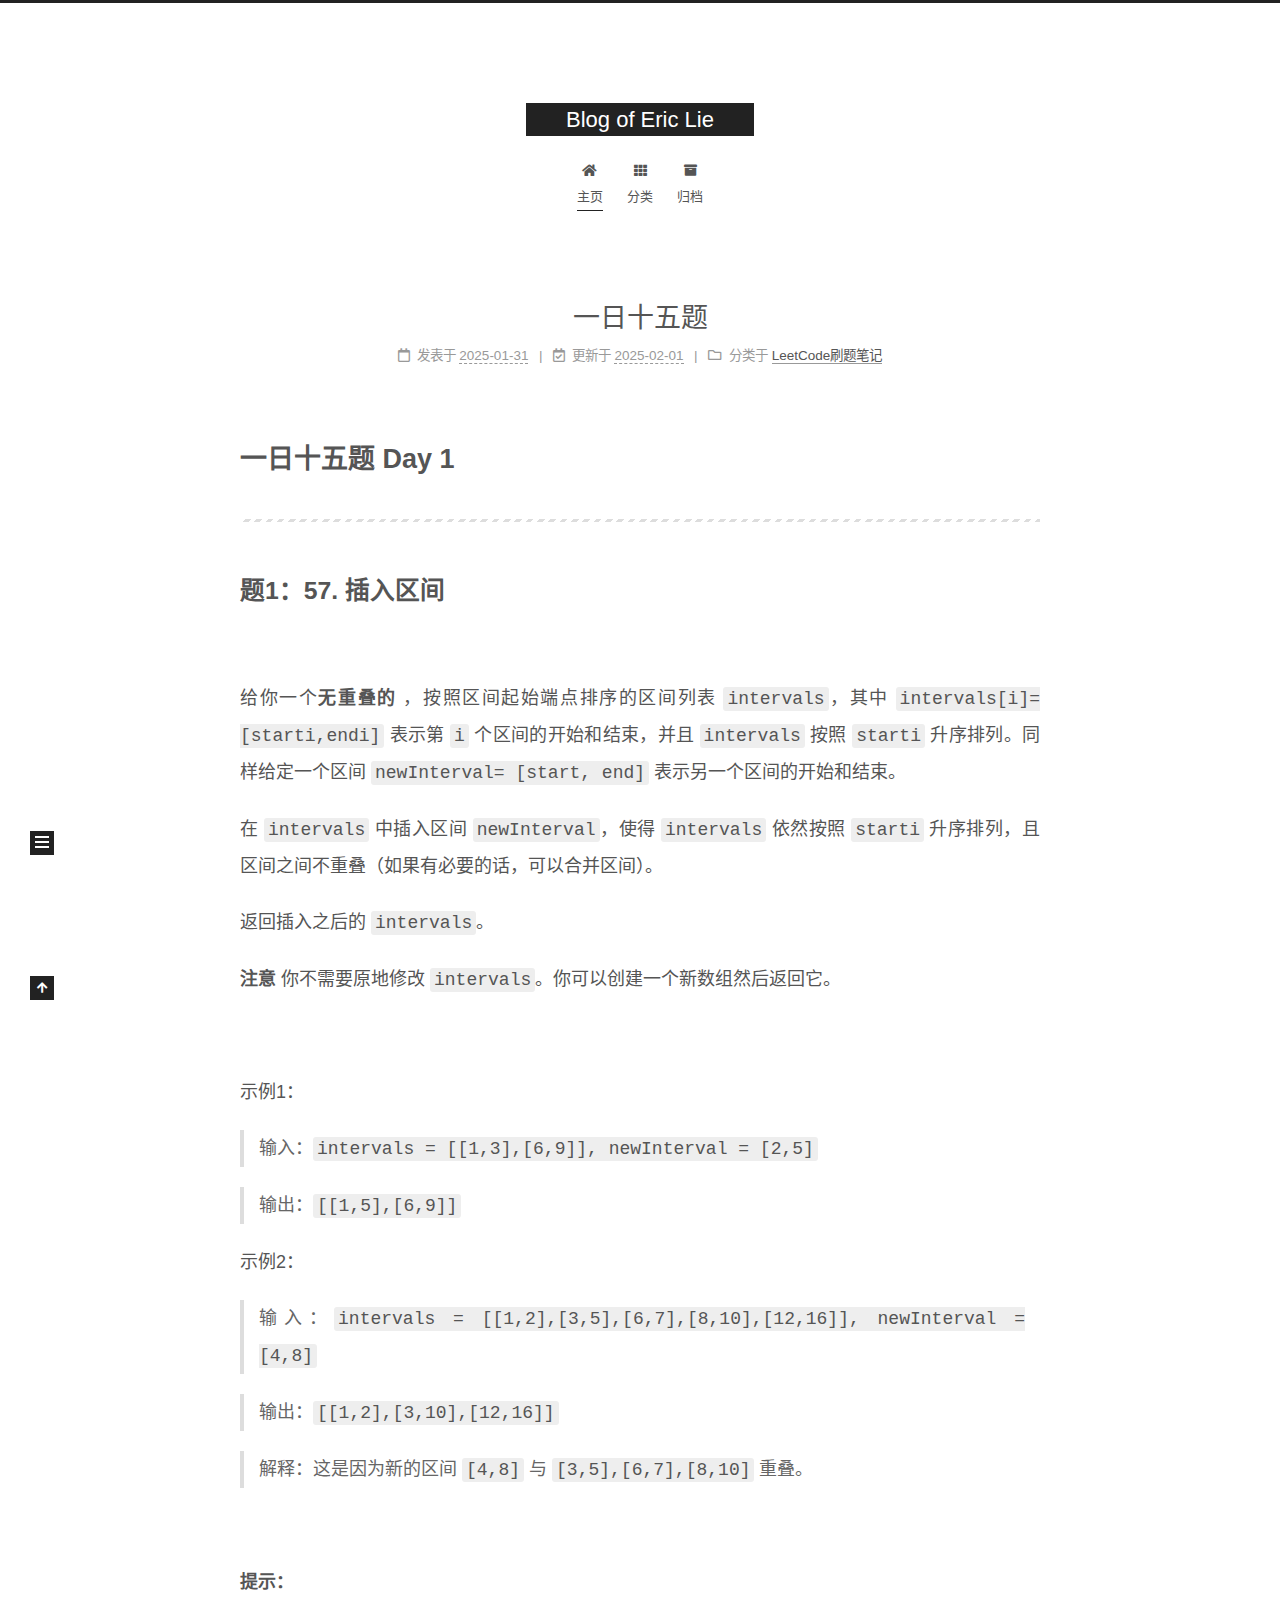
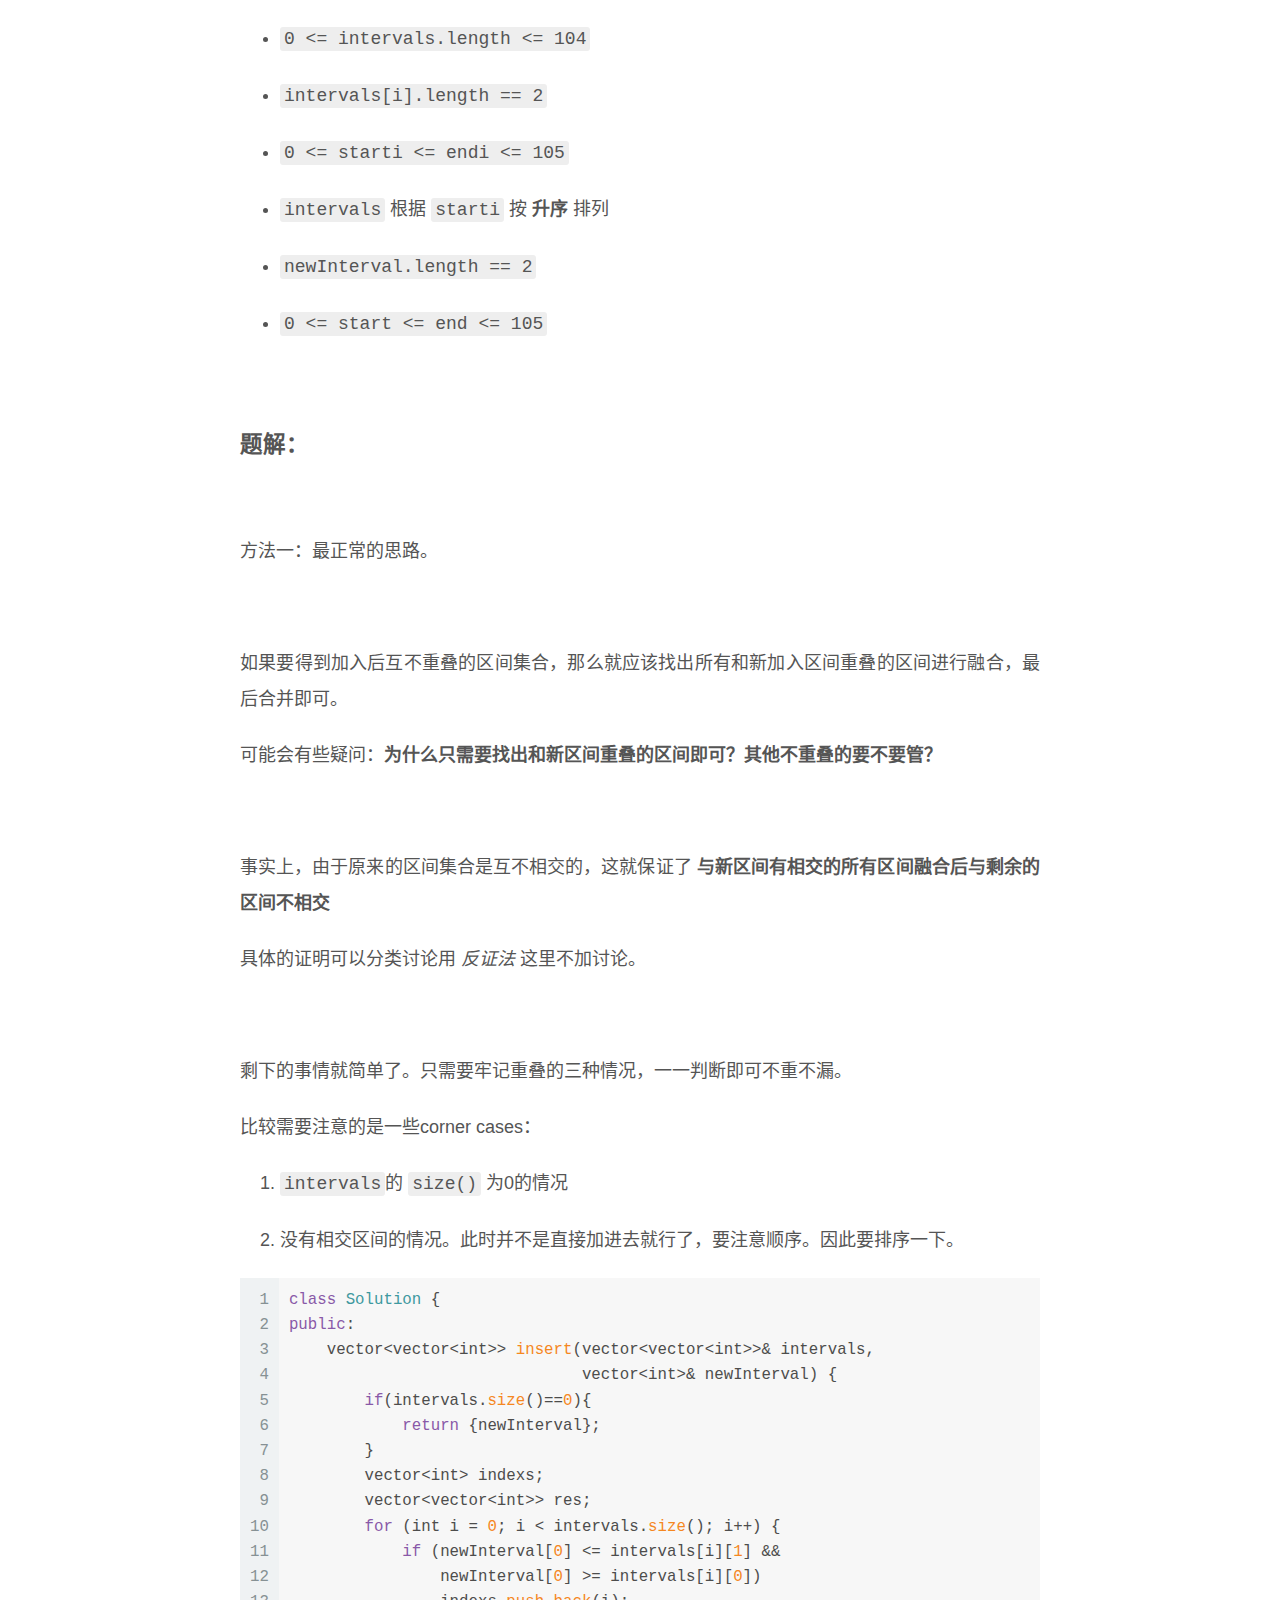
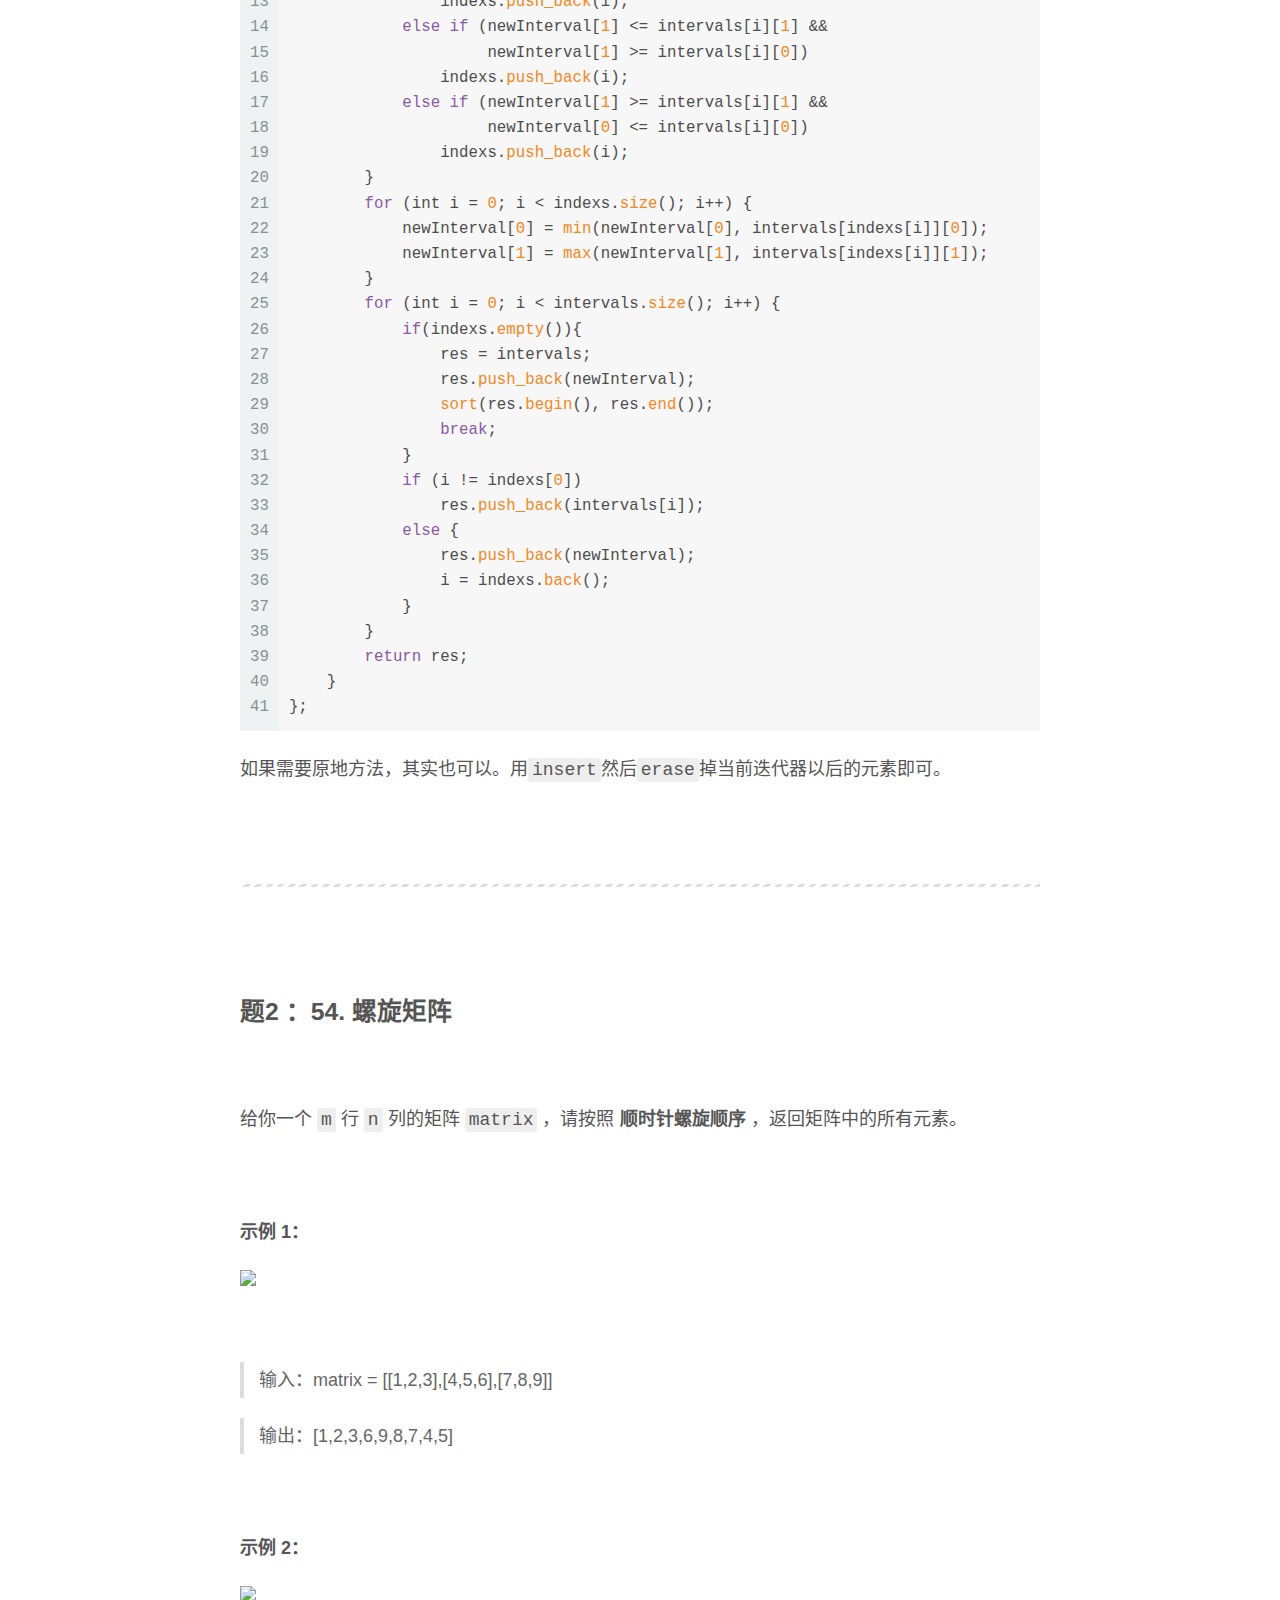
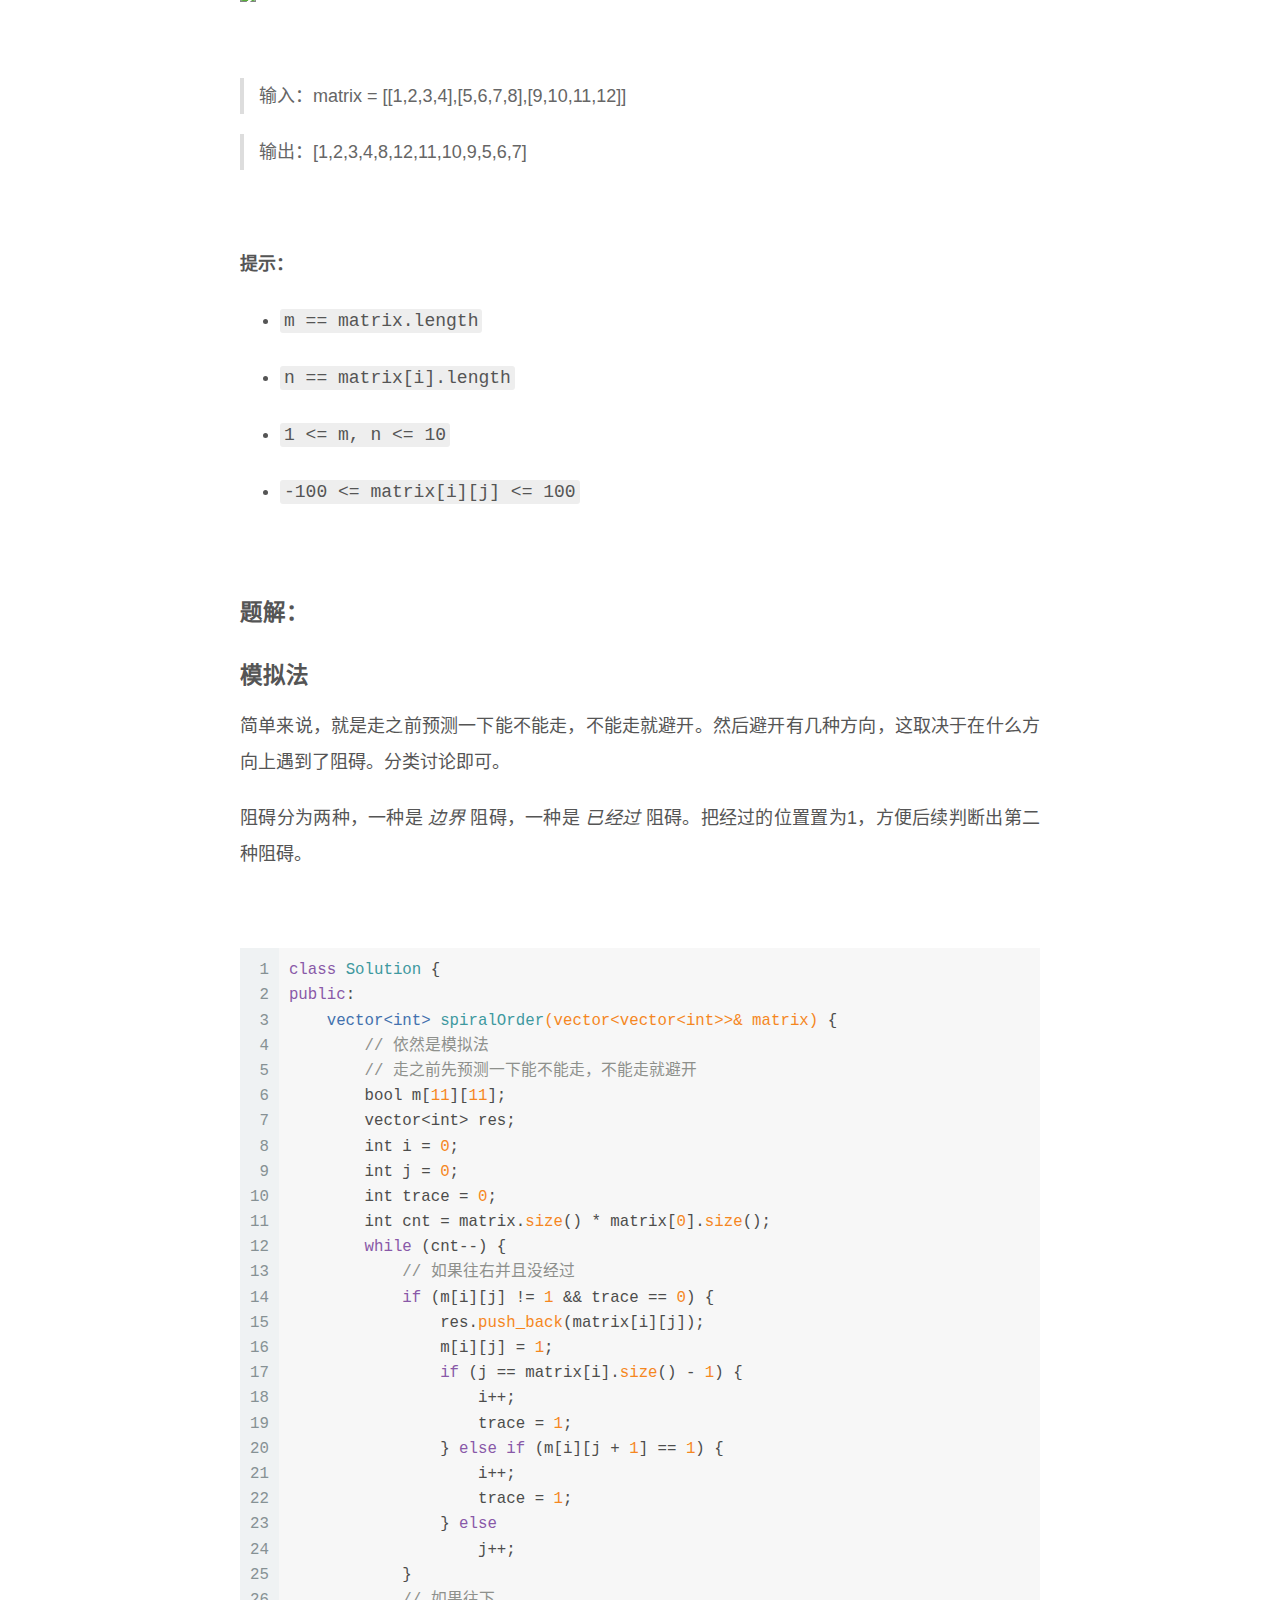
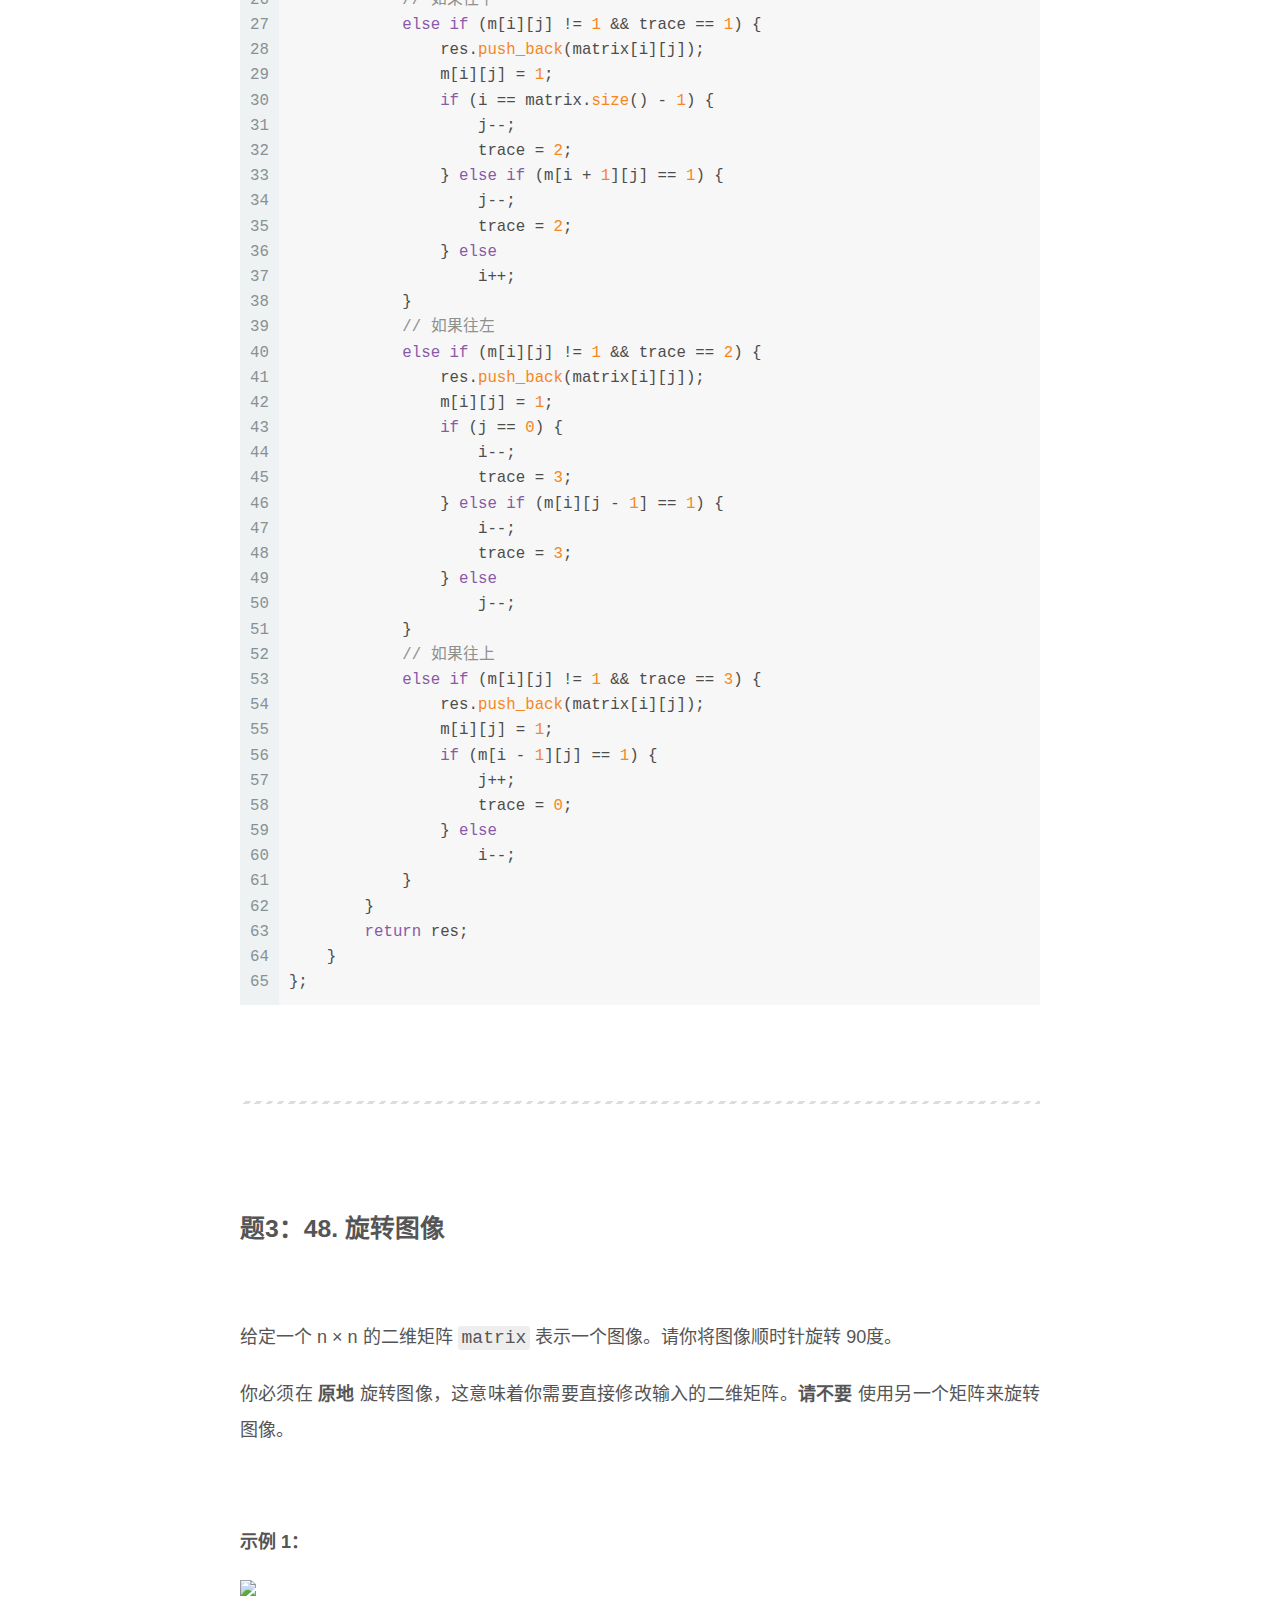
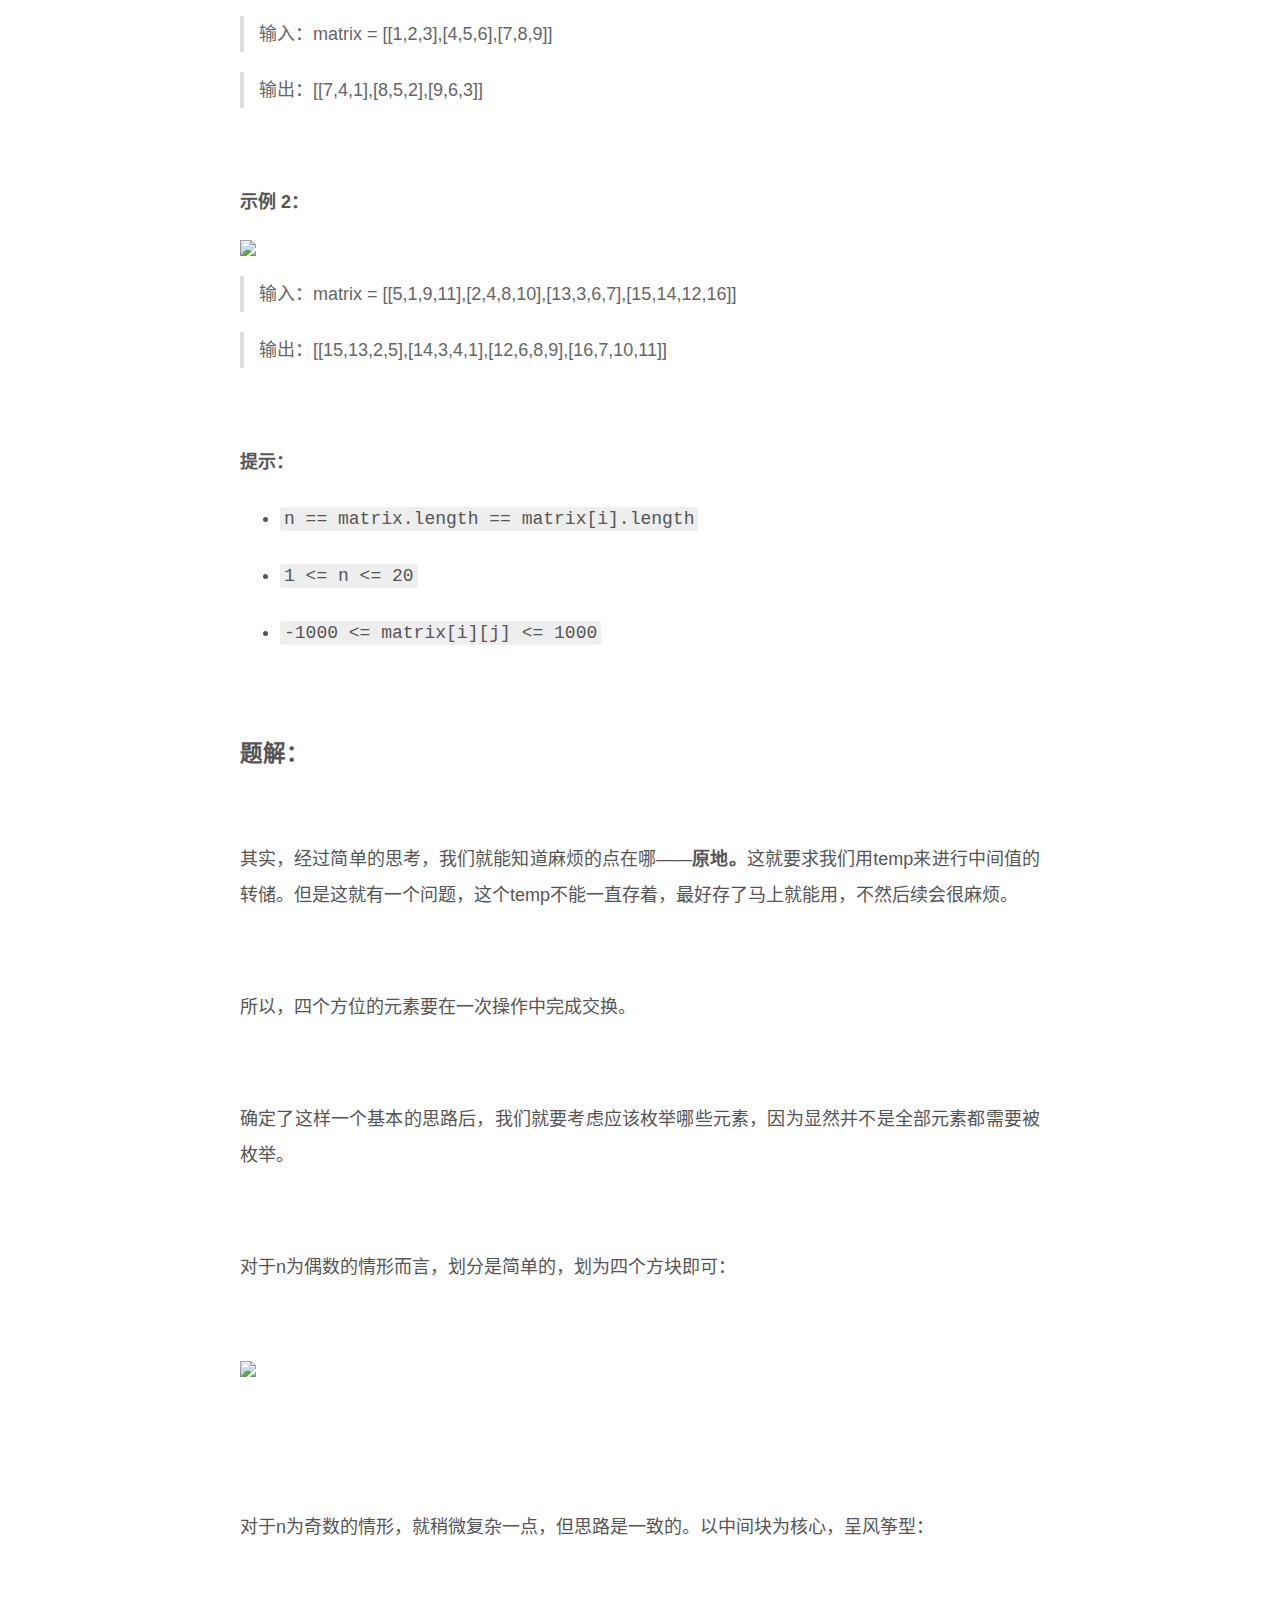
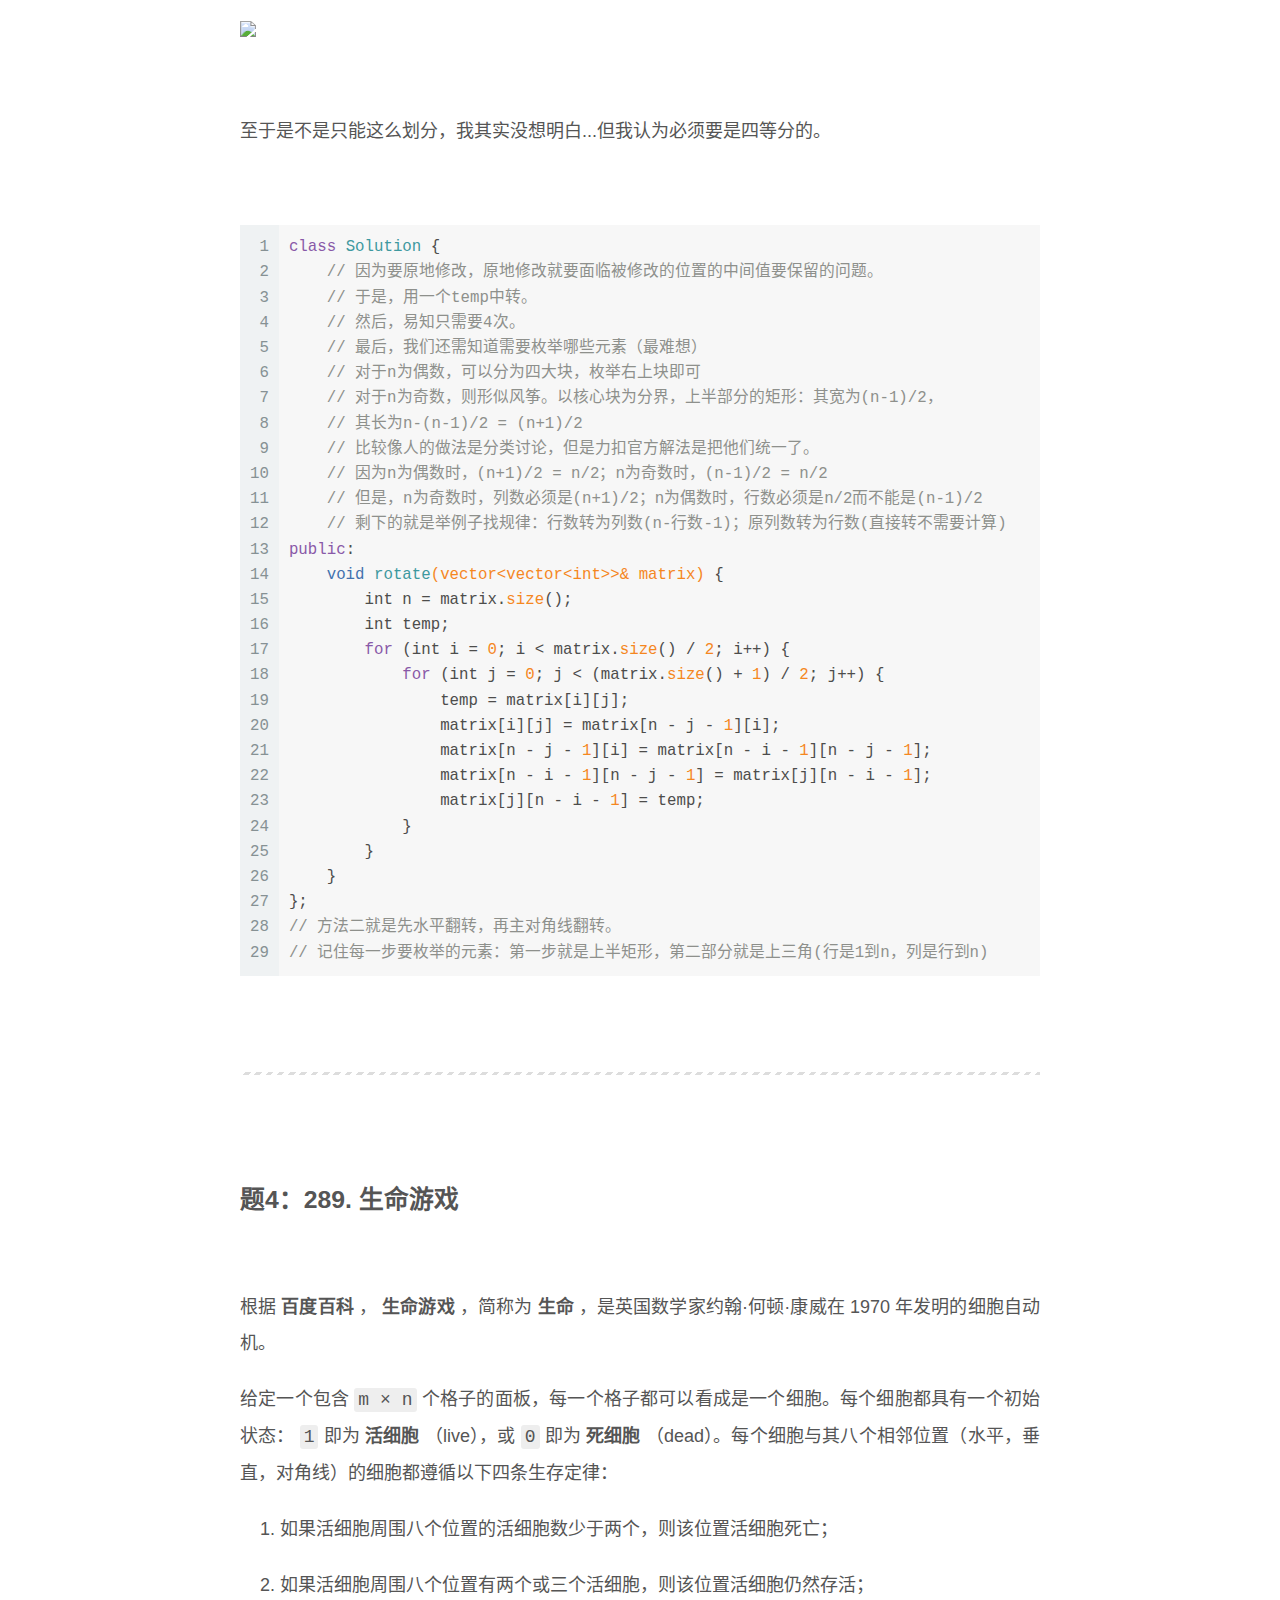
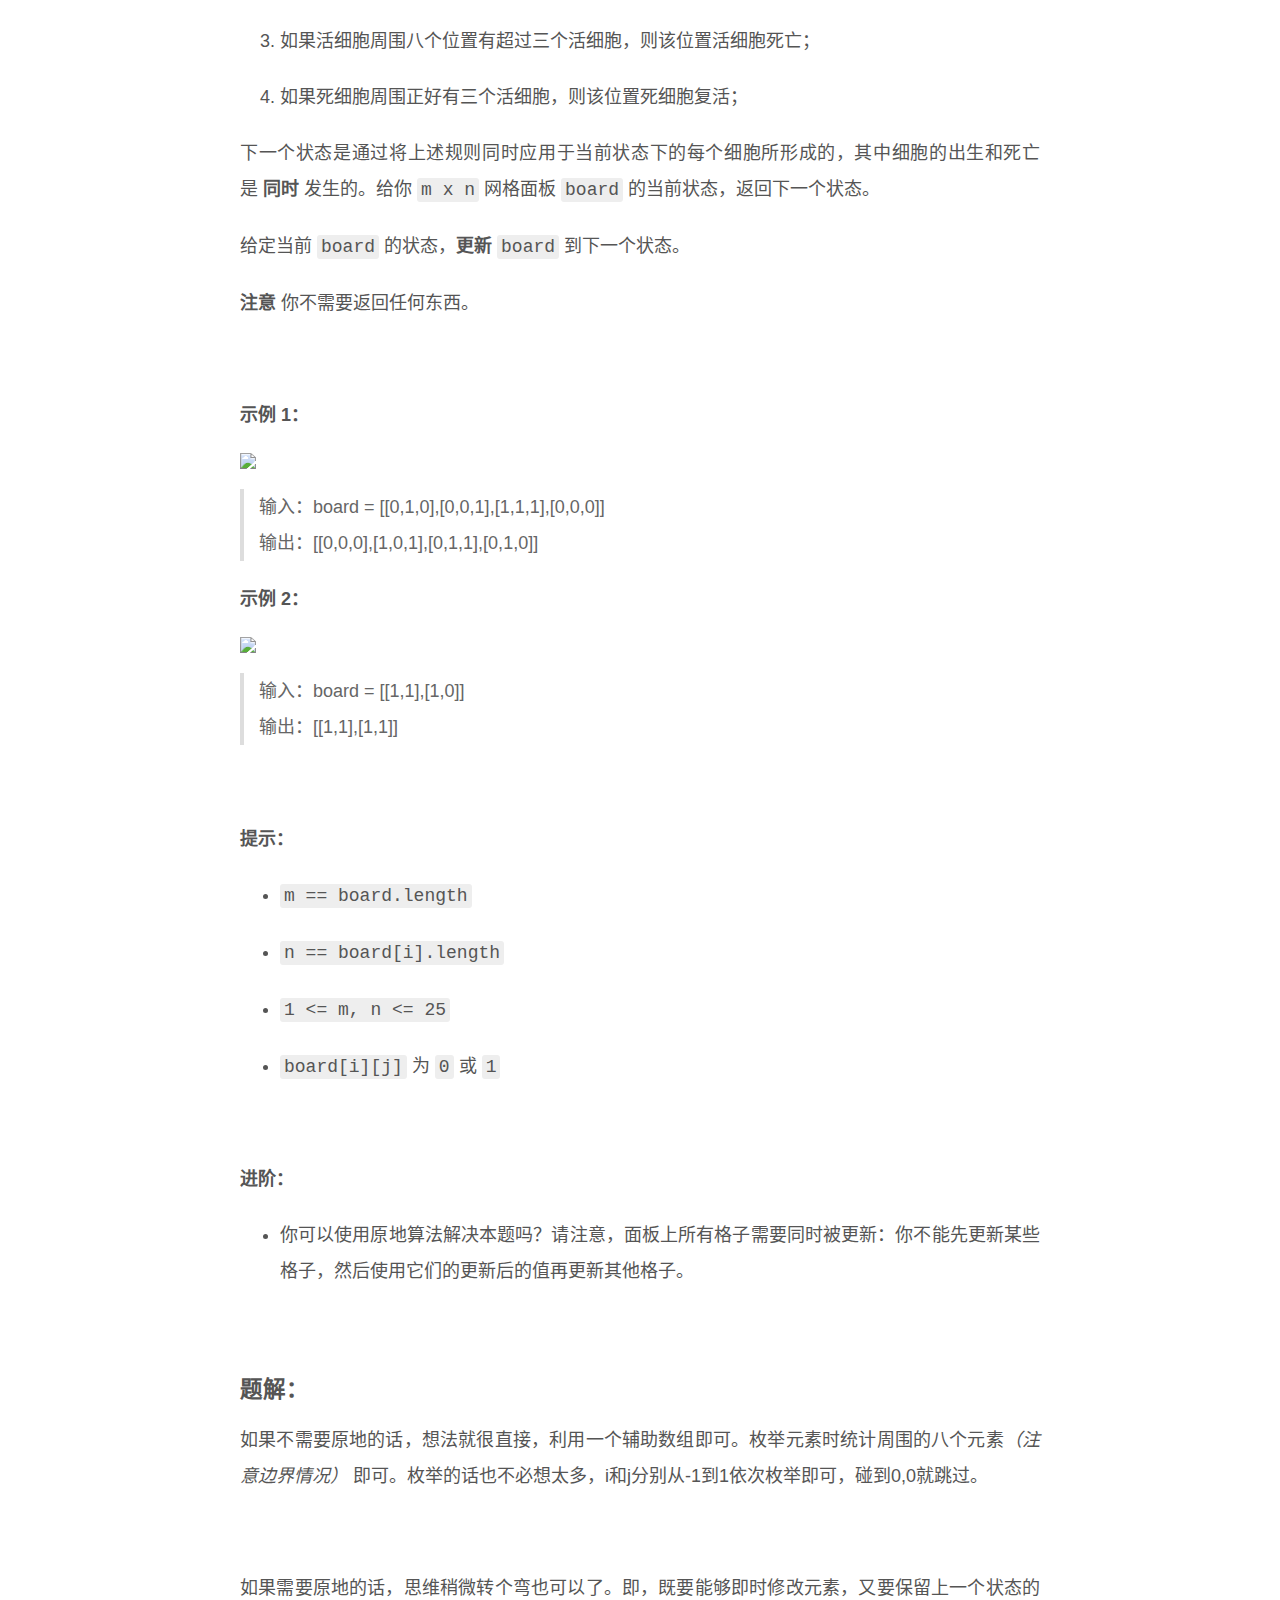
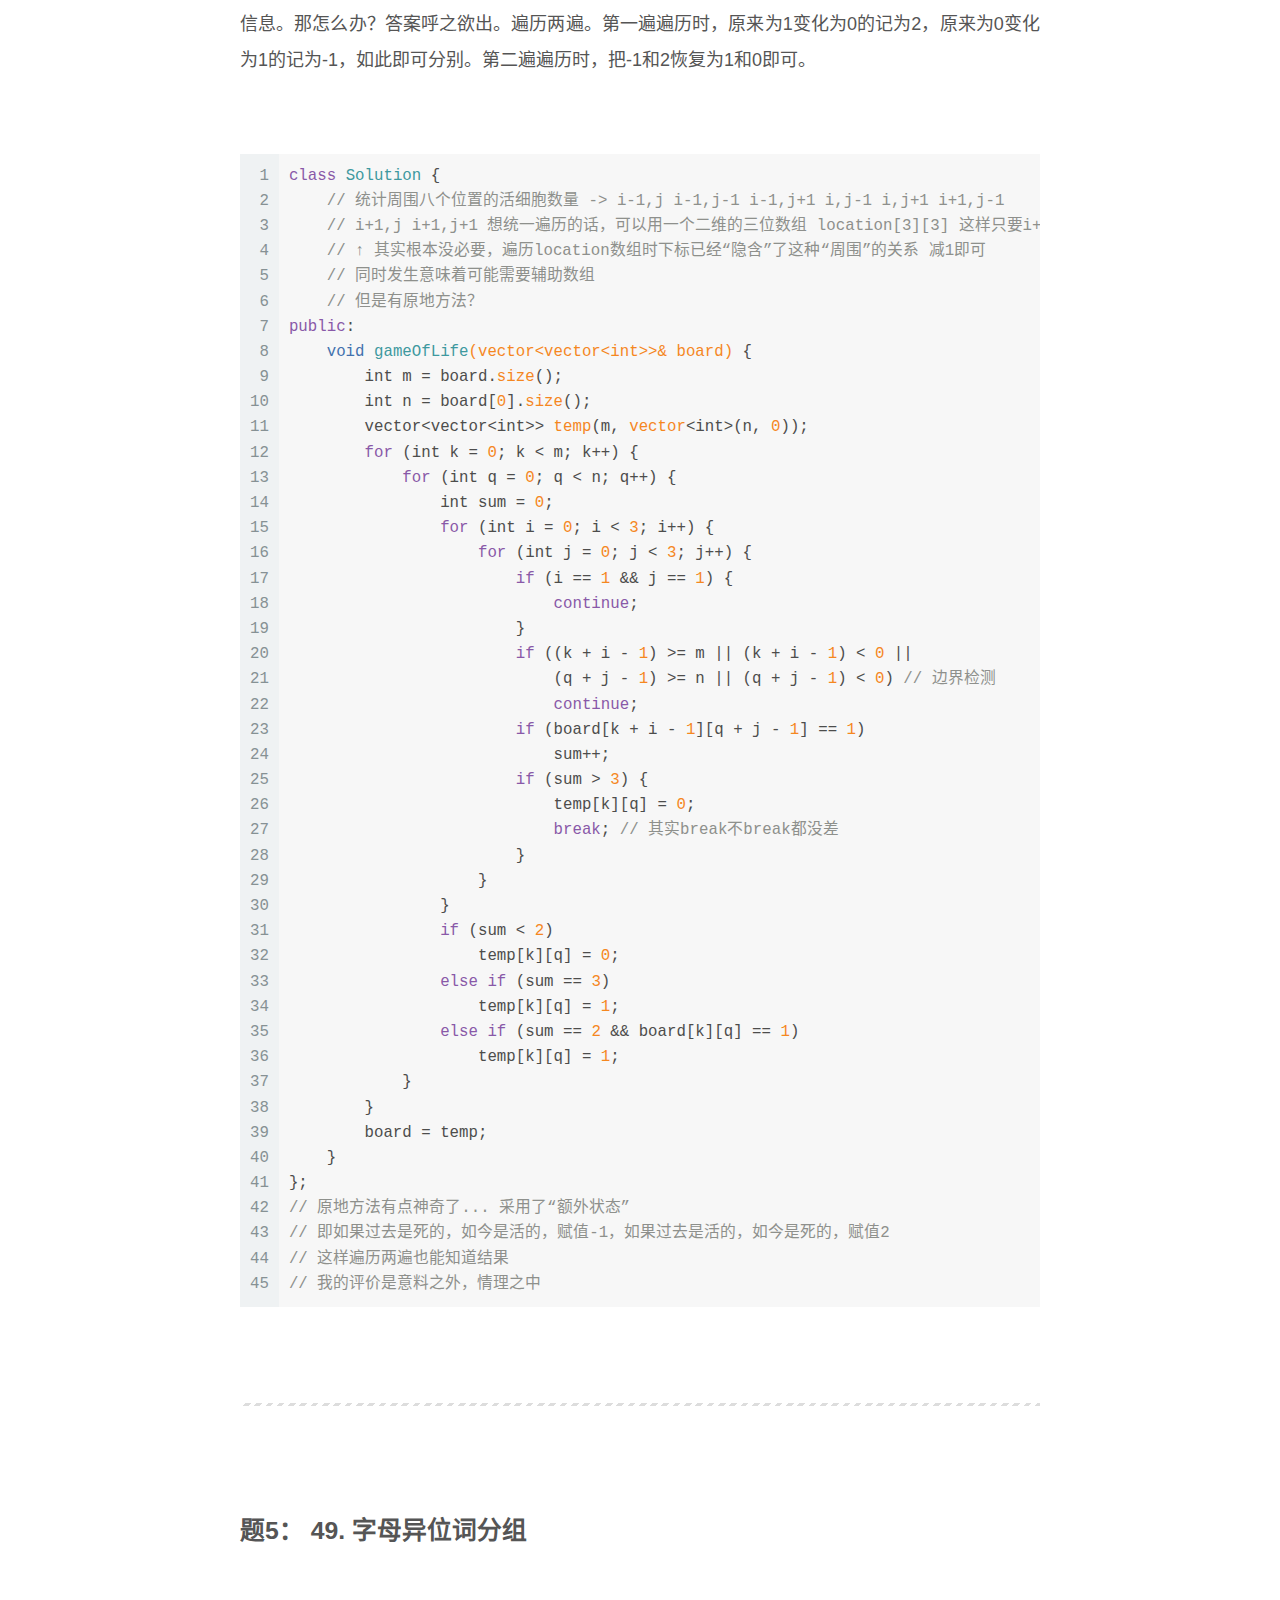
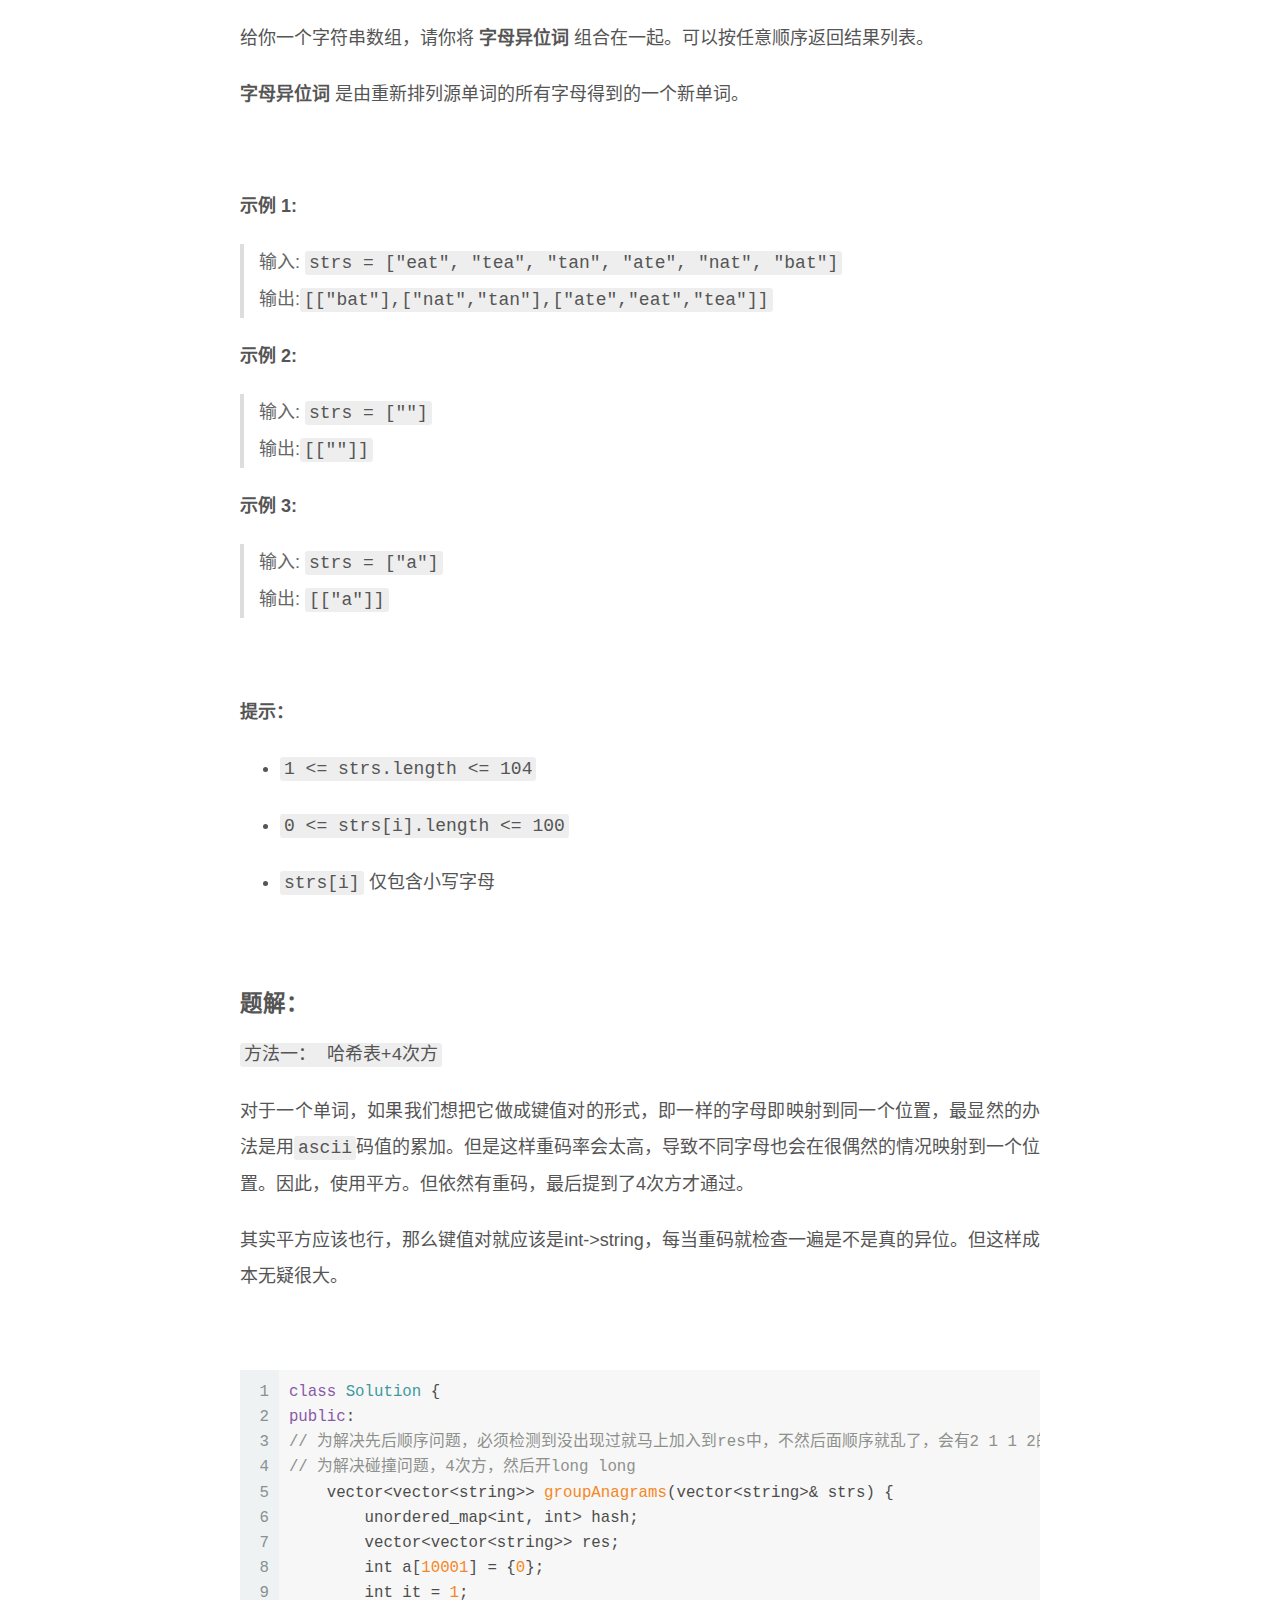
==== commit 6da265ad: "Site updated: 2025-02-01 21:53:00" ====
--- a/index.html
+++ b/index.html
@@ -108,9 +108,9 @@
 
 <nav class="site-nav">
   <ul id="menu" class="main-menu menu">
-        <li class="menu-item menu-item-home">
-
-    <a href="/" rel="section"><i class="fa fa-home fa-fw"></i>首页</a>
+        <li class="menu-item menu-item-主页">
+
+    <a href="/" rel="section"><i class="fa fa-home fa-fw"></i>主页</a>
 
   </li>
         <li class="menu-item menu-item-分类">
@@ -204,15 +204,15 @@
     <div class="post-body" itemprop="articleBody">
 
       
-          <h1>一日十五题 Day 1</h1>
-<hr>
-<h2 id="题1：57-插入区间">题1：57. 插入区间</h2>
-<p></p>
+          <h1 id="一日十五题-day-1">一日十五题 Day 1</h1>
+<hr />
+<h2 id="题157.-插入区间">题1：57. 插入区间</h2>
+<p> </p>
 <p>给你一个<strong>无重叠的</strong> ，按照区间起始端点排序的区间列表 <code>intervals</code>，其中 <code>intervals[i]= [starti,endi]</code> 表示第 <code>i</code> 个区间的开始和结束，并且 <code>intervals</code> 按照 <code>starti</code> 升序排列。同样给定一个区间 <code>newInterval= [start, end]</code> 表示另一个区间的开始和结束。</p>
 <p>在 <code>intervals</code> 中插入区间 <code>newInterval</code>，使得 <code>intervals</code> 依然按照 <code>starti</code> 升序排列，且区间之间不重叠（如果有必要的话，可以合并区间）。</p>
 <p>返回插入之后的 <code>intervals</code>。</p>
 <p><strong>注意</strong> 你不需要原地修改 <code>intervals</code>。你可以创建一个新数组然后返回它。</p>
-<p></p>
+<p> </p>
 <p>示例1：</p>
 <blockquote>
 <p>输入：<code>intervals = [[1,3],[6,9]], newInterval = [2,5]</code></p>
@@ -230,379 +230,304 @@
 <blockquote>
 <p>解释：这是因为新的区间 <code>[4,8]</code> 与 <code>[3,5],[6,7],[8,10]</code> 重叠。</p>
 </blockquote>
-<p></p>
-<p><strong>提示：</strong></p>
-<ul>
-<li>
-<p><code>0 &lt;= intervals.length &lt;= 104</code></p>
-</li>
-<li>
-<p><code>intervals[i].length == 2</code></p>
-</li>
-<li>
-<p><code>0 &lt;= starti &lt;= endi &lt;= 105</code></p>
-</li>
-<li>
-<p><code>intervals</code> 根据 <code>starti</code> 按 <strong>升序</strong> 排列</p>
-</li>
-<li>
-<p><code>newInterval.length == 2</code></p>
-</li>
-<li>
-<p><code>0 &lt;= start &lt;= end &lt;= 105</code></p>
-</li>
-</ul>
-<p></p>
-<h3 id="题解：">题解：</h3>
-<p></p>
+<p> </p>
+<p><strong>提示：</strong></p>
+<ul>
+<li><p><code>0 &lt;= intervals.length &lt;= 104</code></p></li>
+<li><p><code>intervals[i].length == 2</code></p></li>
+<li><p><code>0 &lt;= starti &lt;= endi &lt;= 105</code></p></li>
+<li><p><code>intervals</code> 根据 <code>starti</code> 按 <strong>升序</strong> 排列</p></li>
+<li><p><code>newInterval.length == 2</code></p></li>
+<li><p><code>0 &lt;= start &lt;= end &lt;= 105</code></p></li>
+</ul>
+<p> </p>
+<h3 id="题解">题解：</h3>
+<p> </p>
 <p>方法一：最正常的思路。</p>
-<p></p>
+<p> </p>
 <p>如果要得到加入后互不重叠的区间集合，那么就应该找出所有和新加入区间重叠的区间进行融合，最后合并即可。</p>
 <p>可能会有些疑问：<strong>为什么只需要找出和新区间重叠的区间即可？其他不重叠的要不要管？</strong></p>
-<p></p>
-<p>事实上，由于原来的区间集合是互不相交的，这就保证了<br>
-<strong>与新区间有相交的所有区间融合后与剩余的区间不相交</strong></p>
-<p>具体的证明可以分类讨论用 <em>反证法</em>   这里不加讨论。</p>
-<p></p>
+<p> </p>
+<p>事实上，由于原来的区间集合是互不相交的，这就保证了 <strong>与新区间有相交的所有区间融合后与剩余的区间不相交</strong></p>
+<p>具体的证明可以分类讨论用 <em>反证法</em> 这里不加讨论。</p>
+<p> </p>
 <p>剩下的事情就简单了。只需要牢记重叠的三种情况，一一判断即可不重不漏。</p>
 <p>比较需要注意的是一些corner cases：</p>
-<ol>
-<li>
-<p><code>intervals</code>的 <code>size()</code> 为0的情况</p>
-</li>
-<li>
-<p>没有相交区间的情况。此时并不是直接加进去就行了，要注意顺序。因此要排序一下。</p>
-</li>
+<ol type="1">
+<li><p><code>intervals</code>的 <code>size()</code> 为0的情况</p></li>
+<li><p>没有相交区间的情况。此时并不是直接加进去就行了，要注意顺序。因此要排序一下。</p></li>
 </ol>
 <figure class="highlight cpp"><table><tr><td class="gutter"><pre><span class="line">1</span><br><span class="line">2</span><br><span class="line">3</span><br><span class="line">4</span><br><span class="line">5</span><br><span class="line">6</span><br><span class="line">7</span><br><span class="line">8</span><br><span class="line">9</span><br><span class="line">10</span><br><span class="line">11</span><br><span class="line">12</span><br><span class="line">13</span><br><span class="line">14</span><br><span class="line">15</span><br><span class="line">16</span><br><span class="line">17</span><br><span class="line">18</span><br><span class="line">19</span><br><span class="line">20</span><br><span class="line">21</span><br><span class="line">22</span><br><span class="line">23</span><br><span class="line">24</span><br><span class="line">25</span><br><span class="line">26</span><br><span class="line">27</span><br><span class="line">28</span><br><span class="line">29</span><br><span class="line">30</span><br><span class="line">31</span><br><span class="line">32</span><br><span class="line">33</span><br><span class="line">34</span><br><span class="line">35</span><br><span class="line">36</span><br><span class="line">37</span><br><span class="line">38</span><br><span class="line">39</span><br><span class="line">40</span><br><span class="line">41</span><br></pre></td><td class="code"><pre><span class="line"><span class="keyword">class</span> <span class="title class_">Solution</span> &#123;</span><br><span class="line"><span class="keyword">public</span>:</span><br><span class="line">    vector&lt;vector&lt;<span class="type">int</span>&gt;&gt; <span class="built_in">insert</span>(vector&lt;vector&lt;<span class="type">int</span>&gt;&gt;&amp; intervals,</span><br><span class="line">                               vector&lt;<span class="type">int</span>&gt;&amp; newInterval) &#123;</span><br><span class="line">        <span class="keyword">if</span>(intervals.<span class="built_in">size</span>()==<span class="number">0</span>)&#123;</span><br><span class="line">            <span class="keyword">return</span> &#123;newInterval&#125;;</span><br><span class="line">        &#125;</span><br><span class="line">        vector&lt;<span class="type">int</span>&gt; indexs;</span><br><span class="line">        vector&lt;vector&lt;<span class="type">int</span>&gt;&gt; res;</span><br><span class="line">        <span class="keyword">for</span> (<span class="type">int</span> i = <span class="number">0</span>; i &lt; intervals.<span class="built_in">size</span>(); i++) &#123;</span><br><span class="line">            <span class="keyword">if</span> (newInterval[<span class="number">0</span>] &lt;= intervals[i][<span class="number">1</span>] &amp;&amp;</span><br><span class="line">                newInterval[<span class="number">0</span>] &gt;= intervals[i][<span class="number">0</span>])</span><br><span class="line">                indexs.<span class="built_in">push_back</span>(i);</span><br><span class="line">            <span class="keyword">else</span> <span class="keyword">if</span> (newInterval[<span class="number">1</span>] &lt;= intervals[i][<span class="number">1</span>] &amp;&amp;</span><br><span class="line">                     newInterval[<span class="number">1</span>] &gt;= intervals[i][<span class="number">0</span>])</span><br><span class="line">                indexs.<span class="built_in">push_back</span>(i);</span><br><span class="line">            <span class="keyword">else</span> <span class="keyword">if</span> (newInterval[<span class="number">1</span>] &gt;= intervals[i][<span class="number">1</span>] &amp;&amp;</span><br><span class="line">                     newInterval[<span class="number">0</span>] &lt;= intervals[i][<span class="number">0</span>])</span><br><span class="line">                indexs.<span class="built_in">push_back</span>(i);</span><br><span class="line">        &#125;</span><br><span class="line">        <span class="keyword">for</span> (<span class="type">int</span> i = <span class="number">0</span>; i &lt; indexs.<span class="built_in">size</span>(); i++) &#123;</span><br><span class="line">            newInterval[<span class="number">0</span>] = <span class="built_in">min</span>(newInterval[<span class="number">0</span>], intervals[indexs[i]][<span class="number">0</span>]);</span><br><span class="line">            newInterval[<span class="number">1</span>] = <span class="built_in">max</span>(newInterval[<span class="number">1</span>], intervals[indexs[i]][<span class="number">1</span>]);</span><br><span class="line">        &#125;</span><br><span class="line">        <span class="keyword">for</span> (<span class="type">int</span> i = <span class="number">0</span>; i &lt; intervals.<span class="built_in">size</span>(); i++) &#123;</span><br><span class="line">            <span class="keyword">if</span>(indexs.<span class="built_in">empty</span>())&#123;</span><br><span class="line">                res = intervals;</span><br><span class="line">                res.<span class="built_in">push_back</span>(newInterval);</span><br><span class="line">                <span class="built_in">sort</span>(res.<span class="built_in">begin</span>(), res.<span class="built_in">end</span>());</span><br><span class="line">                <span class="keyword">break</span>;</span><br><span class="line">            &#125;</span><br><span class="line">            <span class="keyword">if</span> (i != indexs[<span class="number">0</span>])</span><br><span class="line">                res.<span class="built_in">push_back</span>(intervals[i]);</span><br><span class="line">            <span class="keyword">else</span> &#123;</span><br><span class="line">                res.<span class="built_in">push_back</span>(newInterval);</span><br><span class="line">                i = indexs.<span class="built_in">back</span>();</span><br><span class="line">            &#125;</span><br><span class="line">        &#125;</span><br><span class="line">        <span class="keyword">return</span> res;</span><br><span class="line">    &#125;</span><br><span class="line">&#125;;</span><br></pre></td></tr></table></figure>
 <p>如果需要原地方法，其实也可以。用<code>insert</code>然后<code>erase</code>掉当前迭代器以后的元素即可。</p>
-<p></p>
-<hr>
-<p></p>
-<h2 id="题2-：54-螺旋矩阵">题2 ：54. 螺旋矩阵</h2>
-<p></p>
+<p> </p>
+<hr />
+<p> </p>
+<h2 id="题2-54.-螺旋矩阵">题2 ：54. 螺旋矩阵</h2>
+<p> </p>
 <p>给你一个 <code>m</code> 行 <code>n</code> 列的矩阵 <code>matrix</code> ，请按照 <strong>顺时针螺旋顺序</strong> ，返回矩阵中的所有元素。</p>
-<p></p>
+<p> </p>
 <p><strong>示例 1：</strong></p>
-<p><img src="https://assets.leetcode.com/uploads/2020/11/13/spiral1.jpg" alt=""></p>
-<p></p>
+<p><img src="https://assets.leetcode.com/uploads/2020/11/13/spiral1.jpg" /></p>
+<p> </p>
 <blockquote>
 <p>输入：matrix = [[1,2,3],[4,5,6],[7,8,9]]</p>
 </blockquote>
 <blockquote>
 <p>输出：[1,2,3,6,9,8,7,4,5]</p>
 </blockquote>
-<p></p>
+<p> </p>
 <p><strong>示例 2：</strong></p>
-<p><img src="https://assets.leetcode.com/uploads/2020/11/13/spiral.jpg" alt=""></p>
-<p></p>
+<p><img src="https://assets.leetcode.com/uploads/2020/11/13/spiral.jpg" /></p>
+<p> </p>
 <blockquote>
 <p>输入：matrix = [[1,2,3,4],[5,6,7,8],[9,10,11,12]]</p>
 </blockquote>
 <blockquote>
 <p>输出：[1,2,3,4,8,12,11,10,9,5,6,7]</p>
 </blockquote>
-<p></p>
-<p><strong>提示：</strong></p>
-<ul>
-<li>
-<p><code>m == matrix.length</code></p>
-</li>
-<li>
-<p><code>n == matrix[i].length</code></p>
-</li>
-<li>
-<p><code>1 &lt;= m, n &lt;= 10</code></p>
-</li>
-<li>
-<p><code>-100 &lt;= matrix[i][j] &lt;= 100</code></p>
-</li>
-</ul>
-<p></p>
-<h3 id="题解：-2">题解：</h3>
+<p> </p>
+<p><strong>提示：</strong></p>
+<ul>
+<li><p><code>m == matrix.length</code></p></li>
+<li><p><code>n == matrix[i].length</code></p></li>
+<li><p><code>1 &lt;= m, n &lt;= 10</code></p></li>
+<li><p><code>-100 &lt;= matrix[i][j] &lt;= 100</code></p></li>
+</ul>
+<p> </p>
+<h3 id="题解-1">题解：</h3>
 <h3 id="模拟法">模拟法</h3>
 <p>简单来说，就是走之前预测一下能不能走，不能走就避开。然后避开有几种方向，这取决于在什么方向上遇到了阻碍。分类讨论即可。</p>
 <p>阻碍分为两种，一种是 <em>边界</em> 阻碍，一种是 <em>已经过</em> 阻碍。把经过的位置置为1，方便后续判断出第二种阻碍。</p>
-<p></p>
+<p> </p>
 <figure class="highlight cpp"><table><tr><td class="gutter"><pre><span class="line">1</span><br><span class="line">2</span><br><span class="line">3</span><br><span class="line">4</span><br><span class="line">5</span><br><span class="line">6</span><br><span class="line">7</span><br><span class="line">8</span><br><span class="line">9</span><br><span class="line">10</span><br><span class="line">11</span><br><span class="line">12</span><br><span class="line">13</span><br><span class="line">14</span><br><span class="line">15</span><br><span class="line">16</span><br><span class="line">17</span><br><span class="line">18</span><br><span class="line">19</span><br><span class="line">20</span><br><span class="line">21</span><br><span class="line">22</span><br><span class="line">23</span><br><span class="line">24</span><br><span class="line">25</span><br><span class="line">26</span><br><span class="line">27</span><br><span class="line">28</span><br><span class="line">29</span><br><span class="line">30</span><br><span class="line">31</span><br><span class="line">32</span><br><span class="line">33</span><br><span class="line">34</span><br><span class="line">35</span><br><span class="line">36</span><br><span class="line">37</span><br><span class="line">38</span><br><span class="line">39</span><br><span class="line">40</span><br><span class="line">41</span><br><span class="line">42</span><br><span class="line">43</span><br><span class="line">44</span><br><span class="line">45</span><br><span class="line">46</span><br><span class="line">47</span><br><span class="line">48</span><br><span class="line">49</span><br><span class="line">50</span><br><span class="line">51</span><br><span class="line">52</span><br><span class="line">53</span><br><span class="line">54</span><br><span class="line">55</span><br><span class="line">56</span><br><span class="line">57</span><br><span class="line">58</span><br><span class="line">59</span><br><span class="line">60</span><br><span class="line">61</span><br><span class="line">62</span><br><span class="line">63</span><br><span class="line">64</span><br><span class="line">65</span><br></pre></td><td class="code"><pre><span class="line"><span class="keyword">class</span> <span class="title class_">Solution</span> &#123;</span><br><span class="line"><span class="keyword">public</span>:</span><br><span class="line">    <span class="function">vector&lt;<span class="type">int</span>&gt; <span class="title">spiralOrder</span><span class="params">(vector&lt;vector&lt;<span class="type">int</span>&gt;&gt;&amp; matrix)</span> </span>&#123;</span><br><span class="line">        <span class="comment">// 依然是模拟法</span></span><br><span class="line">        <span class="comment">// 走之前先预测一下能不能走，不能走就避开</span></span><br><span class="line">        <span class="type">bool</span> m[<span class="number">11</span>][<span class="number">11</span>];</span><br><span class="line">        vector&lt;<span class="type">int</span>&gt; res;</span><br><span class="line">        <span class="type">int</span> i = <span class="number">0</span>;</span><br><span class="line">        <span class="type">int</span> j = <span class="number">0</span>;</span><br><span class="line">        <span class="type">int</span> trace = <span class="number">0</span>;</span><br><span class="line">        <span class="type">int</span> cnt = matrix.<span class="built_in">size</span>() * matrix[<span class="number">0</span>].<span class="built_in">size</span>();</span><br><span class="line">        <span class="keyword">while</span> (cnt--) &#123;</span><br><span class="line">            <span class="comment">// 如果往右并且没经过</span></span><br><span class="line">            <span class="keyword">if</span> (m[i][j] != <span class="number">1</span> &amp;&amp; trace == <span class="number">0</span>) &#123;</span><br><span class="line">                res.<span class="built_in">push_back</span>(matrix[i][j]);</span><br><span class="line">                m[i][j] = <span class="number">1</span>;</span><br><span class="line">                <span class="keyword">if</span> (j == matrix[i].<span class="built_in">size</span>() - <span class="number">1</span>) &#123;</span><br><span class="line">                    i++;</span><br><span class="line">                    trace = <span class="number">1</span>;</span><br><span class="line">                &#125; <span class="keyword">else</span> <span class="keyword">if</span> (m[i][j + <span class="number">1</span>] == <span class="number">1</span>) &#123;</span><br><span class="line">                    i++;</span><br><span class="line">                    trace = <span class="number">1</span>;</span><br><span class="line">                &#125; <span class="keyword">else</span></span><br><span class="line">                    j++;</span><br><span class="line">            &#125;</span><br><span class="line">            <span class="comment">// 如果往下</span></span><br><span class="line">            <span class="keyword">else</span> <span class="keyword">if</span> (m[i][j] != <span class="number">1</span> &amp;&amp; trace == <span class="number">1</span>) &#123;</span><br><span class="line">                res.<span class="built_in">push_back</span>(matrix[i][j]);</span><br><span class="line">                m[i][j] = <span class="number">1</span>;</span><br><span class="line">                <span class="keyword">if</span> (i == matrix.<span class="built_in">size</span>() - <span class="number">1</span>) &#123;</span><br><span class="line">                    j--;</span><br><span class="line">                    trace = <span class="number">2</span>;</span><br><span class="line">                &#125; <span class="keyword">else</span> <span class="keyword">if</span> (m[i + <span class="number">1</span>][j] == <span class="number">1</span>) &#123;</span><br><span class="line">                    j--;</span><br><span class="line">                    trace = <span class="number">2</span>;</span><br><span class="line">                &#125; <span class="keyword">else</span></span><br><span class="line">                    i++;</span><br><span class="line">            &#125;</span><br><span class="line">            <span class="comment">// 如果往左</span></span><br><span class="line">            <span class="keyword">else</span> <span class="keyword">if</span> (m[i][j] != <span class="number">1</span> &amp;&amp; trace == <span class="number">2</span>) &#123;</span><br><span class="line">                res.<span class="built_in">push_back</span>(matrix[i][j]);</span><br><span class="line">                m[i][j] = <span class="number">1</span>;</span><br><span class="line">                <span class="keyword">if</span> (j == <span class="number">0</span>) &#123;</span><br><span class="line">                    i--;</span><br><span class="line">                    trace = <span class="number">3</span>;</span><br><span class="line">                &#125; <span class="keyword">else</span> <span class="keyword">if</span> (m[i][j - <span class="number">1</span>] == <span class="number">1</span>) &#123;</span><br><span class="line">                    i--;</span><br><span class="line">                    trace = <span class="number">3</span>;</span><br><span class="line">                &#125; <span class="keyword">else</span></span><br><span class="line">                    j--;</span><br><span class="line">            &#125;</span><br><span class="line">            <span class="comment">// 如果往上</span></span><br><span class="line">            <span class="keyword">else</span> <span class="keyword">if</span> (m[i][j] != <span class="number">1</span> &amp;&amp; trace == <span class="number">3</span>) &#123;</span><br><span class="line">                res.<span class="built_in">push_back</span>(matrix[i][j]);</span><br><span class="line">                m[i][j] = <span class="number">1</span>;</span><br><span class="line">                <span class="keyword">if</span> (m[i - <span class="number">1</span>][j] == <span class="number">1</span>) &#123;</span><br><span class="line">                    j++;</span><br><span class="line">                    trace = <span class="number">0</span>;</span><br><span class="line">                &#125; <span class="keyword">else</span></span><br><span class="line">                    i--;</span><br><span class="line">            &#125;</span><br><span class="line">        &#125;</span><br><span class="line">        <span class="keyword">return</span> res;</span><br><span class="line">    &#125;</span><br><span class="line">&#125;;</span><br></pre></td></tr></table></figure>
-<p></p>
-<hr>
-<p></p>
-<h2 id="题3：48-旋转图像">题3：48. 旋转图像</h2>
-<p></p>
+<p> </p>
+<hr />
+<p> </p>
+<h2 id="题348.-旋转图像">题3：48. 旋转图像</h2>
+<p> </p>
 <p>给定一个 n × n 的二维矩阵 <code>matrix</code> 表示一个图像。请你将图像顺时针旋转 90度。</p>
-<p>你必须在 <strong>原地</strong><br>
-旋转图像，这意味着你需要直接修改输入的二维矩阵。**请不要 **使用另一个矩阵来旋转图像。</p>
-<p></p>
+<p>你必须在 <strong>原地</strong> 旋转图像，这意味着你需要直接修改输入的二维矩阵。<strong>请不要 </strong>使用另一个矩阵来旋转图像。</p>
+<p> </p>
 <p><strong>示例 1：</strong></p>
-<p><img src="https://assets.leetcode.com/uploads/2020/08/28/mat1.jpg" alt=""></p>
+<p><img src="https://assets.leetcode.com/uploads/2020/08/28/mat1.jpg" /></p>
 <blockquote>
 <p>输入：matrix = [[1,2,3],[4,5,6],[7,8,9]]</p>
 </blockquote>
 <blockquote>
 <p>输出：[[7,4,1],[8,5,2],[9,6,3]]</p>
 </blockquote>
-<p></p>
+<p> </p>
 <p><strong>示例 2：</strong></p>
-<p><img src="https://assets.leetcode.com/uploads/2020/08/28/mat2.jpg" alt=""></p>
+<p><img src="https://assets.leetcode.com/uploads/2020/08/28/mat2.jpg" /></p>
 <blockquote>
 <p>输入：matrix = [[5,1,9,11],[2,4,8,10],[13,3,6,7],[15,14,12,16]]</p>
 </blockquote>
 <blockquote>
 <p>输出：[[15,13,2,5],[14,3,4,1],[12,6,8,9],[16,7,10,11]]</p>
 </blockquote>
-<p></p>
-<p><strong>提示：</strong></p>
-<ul>
-<li>
-<p><code>n == matrix.length == matrix[i].length</code></p>
-</li>
-<li>
-<p><code>1 &lt;= n &lt;= 20</code></p>
-</li>
-<li>
-<p><code>-1000 &lt;= matrix[i][j] &lt;= 1000</code></p>
-</li>
-</ul>
-<p></p>
-<h3 id="题解：-3">题解：</h3>
-<p></p>
-<p>其实，经过简单的思考，我们就能知道麻烦的点在哪——**原地。**这就要求我们用temp来进行中间值的转储。但是这就有一个问题，这个temp不能一直存着，最好存了马上就能用，不然后续会很麻烦。</p>
-<p></p>
+<p> </p>
+<p><strong>提示：</strong></p>
+<ul>
+<li><p><code>n == matrix.length == matrix[i].length</code></p></li>
+<li><p><code>1 &lt;= n &lt;= 20</code></p></li>
+<li><p><code>-1000 &lt;= matrix[i][j] &lt;= 1000</code></p></li>
+</ul>
+<p> </p>
+<h3 id="题解-2">题解：</h3>
+<p> </p>
+<p>其实，经过简单的思考，我们就能知道麻烦的点在哪——<strong>原地。</strong>这就要求我们用temp来进行中间值的转储。但是这就有一个问题，这个temp不能一直存着，最好存了马上就能用，不然后续会很麻烦。</p>
+<p> </p>
 <p>所以，四个方位的元素要在一次操作中完成交换。</p>
-<p></p>
+<p> </p>
 <p>确定了这样一个基本的思路后，我们就要考虑应该枚举哪些元素，因为显然并不是全部元素都需要被枚举。</p>
-<p></p>
+<p> </p>
 <p>对于n为偶数的情形而言，划分是简单的，划为四个方块即可：</p>
-<p></p>
-<p><img src="https://assets.leetcode-cn.com/solution-static/48/1.png" alt=""></p>
-<p></p>
-<p></p>
+<p> </p>
+<p><img src="https://assets.leetcode-cn.com/solution-static/48/1.png" /></p>
+<p> </p>
+<p> </p>
 <p>对于n为奇数的情形，就稍微复杂一点，但思路是一致的。以中间块为核心，呈风筝型：</p>
-<p></p>
-<p><img src="https://assets.leetcode-cn.com/solution-static/48/2.png" alt=""></p>
-<p></p>
-<p>至于是不是只能这么划分，我其实没想明白…但我认为必须要是四等分的。</p>
-<p></p>
+<p> </p>
+<p><img src="https://assets.leetcode-cn.com/solution-static/48/2.png" /></p>
+<p> </p>
+<p>至于是不是只能这么划分，我其实没想明白...但我认为必须要是四等分的。</p>
+<p> </p>
 <figure class="highlight cpp"><table><tr><td class="gutter"><pre><span class="line">1</span><br><span class="line">2</span><br><span class="line">3</span><br><span class="line">4</span><br><span class="line">5</span><br><span class="line">6</span><br><span class="line">7</span><br><span class="line">8</span><br><span class="line">9</span><br><span class="line">10</span><br><span class="line">11</span><br><span class="line">12</span><br><span class="line">13</span><br><span class="line">14</span><br><span class="line">15</span><br><span class="line">16</span><br><span class="line">17</span><br><span class="line">18</span><br><span class="line">19</span><br><span class="line">20</span><br><span class="line">21</span><br><span class="line">22</span><br><span class="line">23</span><br><span class="line">24</span><br><span class="line">25</span><br><span class="line">26</span><br><span class="line">27</span><br><span class="line">28</span><br><span class="line">29</span><br></pre></td><td class="code"><pre><span class="line"><span class="keyword">class</span> <span class="title class_">Solution</span> &#123;</span><br><span class="line">    <span class="comment">// 因为要原地修改，原地修改就要面临被修改的位置的中间值要保留的问题。</span></span><br><span class="line">    <span class="comment">// 于是，用一个temp中转。</span></span><br><span class="line">    <span class="comment">// 然后，易知只需要4次。</span></span><br><span class="line">    <span class="comment">// 最后，我们还需知道需要枚举哪些元素（最难想）</span></span><br><span class="line">    <span class="comment">// 对于n为偶数，可以分为四大块，枚举右上块即可</span></span><br><span class="line">    <span class="comment">// 对于n为奇数，则形似风筝。以核心块为分界，上半部分的矩形：其宽为(n-1)/2，</span></span><br><span class="line">    <span class="comment">// 其长为n-(n-1)/2 = (n+1)/2</span></span><br><span class="line">    <span class="comment">// 比较像人的做法是分类讨论，但是力扣官方解法是把他们统一了。</span></span><br><span class="line">    <span class="comment">// 因为n为偶数时，(n+1)/2 = n/2；n为奇数时，(n-1)/2 = n/2</span></span><br><span class="line">    <span class="comment">// 但是，n为奇数时，列数必须是(n+1)/2；n为偶数时，行数必须是n/2而不能是(n-1)/2</span></span><br><span class="line">    <span class="comment">// 剩下的就是举例子找规律：行数转为列数(n-行数-1)；原列数转为行数(直接转不需要计算)</span></span><br><span class="line"><span class="keyword">public</span>:</span><br><span class="line">    <span class="function"><span class="type">void</span> <span class="title">rotate</span><span class="params">(vector&lt;vector&lt;<span class="type">int</span>&gt;&gt;&amp; matrix)</span> </span>&#123;</span><br><span class="line">        <span class="type">int</span> n = matrix.<span class="built_in">size</span>();</span><br><span class="line">        <span class="type">int</span> temp;</span><br><span class="line">        <span class="keyword">for</span> (<span class="type">int</span> i = <span class="number">0</span>; i &lt; matrix.<span class="built_in">size</span>() / <span class="number">2</span>; i++) &#123;</span><br><span class="line">            <span class="keyword">for</span> (<span class="type">int</span> j = <span class="number">0</span>; j &lt; (matrix.<span class="built_in">size</span>() + <span class="number">1</span>) / <span class="number">2</span>; j++) &#123;</span><br><span class="line">                temp = matrix[i][j];</span><br><span class="line">                matrix[i][j] = matrix[n - j - <span class="number">1</span>][i];</span><br><span class="line">                matrix[n - j - <span class="number">1</span>][i] = matrix[n - i - <span class="number">1</span>][n - j - <span class="number">1</span>];</span><br><span class="line">                matrix[n - i - <span class="number">1</span>][n - j - <span class="number">1</span>] = matrix[j][n - i - <span class="number">1</span>];</span><br><span class="line">                matrix[j][n - i - <span class="number">1</span>] = temp;</span><br><span class="line">            &#125;</span><br><span class="line">        &#125;</span><br><span class="line">    &#125;</span><br><span class="line">&#125;;</span><br><span class="line"><span class="comment">// 方法二就是先水平翻转，再主对角线翻转。</span></span><br><span class="line"><span class="comment">// 记住每一步要枚举的元素：第一步就是上半矩形，第二部分就是上三角(行是1到n，列是行到n)</span></span><br></pre></td></tr></table></figure>
-<p></p>
-<hr>
-<p></p>
-<h2 id="题4：289-生命游戏">题4：289. 生命游戏</h2>
-<p></p>
-<p>根据 <strong>百度百科</strong> ， <strong>生命游戏</strong> ，简称为 <strong>生命</strong> ，是英国数学家约翰·何顿·康威在<br>
-1970 年发明的细胞自动机。</p>
+<p> </p>
+<hr />
+<p> </p>
+<h2 id="题4289.-生命游戏">题4：289. 生命游戏</h2>
+<p> </p>
+<p>根据 <strong>百度百科</strong> ， <strong>生命游戏</strong> ，简称为 <strong>生命</strong> ，是英国数学家约翰·何顿·康威在 1970 年发明的细胞自动机。</p>
 <p>给定一个包含 <code>m × n</code> 个格子的面板，每一个格子都可以看成是一个细胞。每个细胞都具有一个初始状态： <code>1</code> 即为 <strong>活细胞</strong> （live），或 <code>0</code> 即为 <strong>死细胞</strong> （dead）。每个细胞与其八个相邻位置（水平，垂直，对角线）的细胞都遵循以下四条生存定律：</p>
-<ol>
-<li>
-<p>如果活细胞周围八个位置的活细胞数少于两个，则该位置活细胞死亡；</p>
-</li>
-<li>
-<p>如果活细胞周围八个位置有两个或三个活细胞，则该位置活细胞仍然存活；</p>
-</li>
-<li>
-<p>如果活细胞周围八个位置有超过三个活细胞，则该位置活细胞死亡；</p>
-</li>
-<li>
-<p>如果死细胞周围正好有三个活细胞，则该位置死细胞复活；</p>
-</li>
+<ol type="1">
+<li><p>如果活细胞周围八个位置的活细胞数少于两个，则该位置活细胞死亡；</p></li>
+<li><p>如果活细胞周围八个位置有两个或三个活细胞，则该位置活细胞仍然存活；</p></li>
+<li><p>如果活细胞周围八个位置有超过三个活细胞，则该位置活细胞死亡；</p></li>
+<li><p>如果死细胞周围正好有三个活细胞，则该位置死细胞复活；</p></li>
 </ol>
 <p>下一个状态是通过将上述规则同时应用于当前状态下的每个细胞所形成的，其中细胞的出生和死亡是 <strong>同时</strong> 发生的。给你 <code>m x n</code> 网格面板 <code>board</code> 的当前状态，返回下一个状态。</p>
 <p>给定当前 <code>board</code> 的状态，<strong>更新</strong> <code>board</code> 到下一个状态。</p>
 <p><strong>注意</strong> 你不需要返回任何东西。</p>
-<p></p>
+<p> </p>
 <p><strong>示例 1：</strong></p>
-<p><img src="https://assets.leetcode.com/uploads/2020/12/26/grid1.jpg" alt=""></p>
-<blockquote>
-<p>输入：board = [[0,1,0],[0,0,1],[1,1,1],[0,0,0]]<br>
+<p><img src="https://assets.leetcode.com/uploads/2020/12/26/grid1.jpg" /></p>
+<blockquote>
+<p>输入：board = [[0,1,0],[0,0,1],[1,1,1],[0,0,0]]<br />
 输出：[[0,0,0],[1,0,1],[0,1,1],[0,1,0]]</p>
 </blockquote>
 <p><strong>示例 2：</strong></p>
-<p><img src="https://assets.leetcode.com/uploads/2020/12/26/grid2.jpg" alt=""></p>
-<blockquote>
-<p>输入：board = [[1,1],[1,0]]<br>
+<p><img src="https://assets.leetcode.com/uploads/2020/12/26/grid2.jpg" /></p>
+<blockquote>
+<p>输入：board = [[1,1],[1,0]]<br />
 输出：[[1,1],[1,1]]</p>
 </blockquote>
-<p></p>
-<p><strong>提示：</strong></p>
-<ul>
-<li>
-<p><code>m == board.length</code></p>
-</li>
-<li>
-<p><code>n == board[i].length</code></p>
-</li>
-<li>
-<p><code>1 &lt;= m, n &lt;= 25</code></p>
-</li>
-<li>
-<p><code>board[i][j]</code> 为 <code>0</code> 或 <code>1</code></p>
-</li>
-</ul>
-<p></p>
+<p> </p>
+<p><strong>提示：</strong></p>
+<ul>
+<li><p><code>m == board.length</code></p></li>
+<li><p><code>n == board[i].length</code></p></li>
+<li><p><code>1 &lt;= m, n &lt;= 25</code></p></li>
+<li><p><code>board[i][j]</code> 为 <code>0</code> 或 <code>1</code></p></li>
+</ul>
+<p> </p>
 <p><strong>进阶：</strong></p>
 <ul>
 <li>你可以使用原地算法解决本题吗？请注意，面板上所有格子需要同时被更新：你不能先更新某些格子，然后使用它们的更新后的值再更新其他格子。</li>
 </ul>
-<p></p>
-<h3 id="题解：-4">题解：</h3>
-<p>如果不需要原地的话，想法就很直接，利用一个辅助数组即可。枚举元素时统计周围的八个元素*（注意边界情况）*<br>
-即可。枚举的话也不必想太多，i和j分别从-1到1依次枚举即可，碰到0,0就跳过。</p>
-<p></p>
+<p> </p>
+<h3 id="题解-3">题解：</h3>
+<p>如果不需要原地的话，想法就很直接，利用一个辅助数组即可。枚举元素时统计周围的八个元素<em>（注意边界情况）</em> 即可。枚举的话也不必想太多，i和j分别从-1到1依次枚举即可，碰到0,0就跳过。</p>
+<p> </p>
 <p>如果需要原地的话，思维稍微转个弯也可以了。即，既要能够即时修改元素，又要保留上一个状态的信息。那怎么办？答案呼之欲出。遍历两遍。第一遍遍历时，原来为1变化为0的记为2，原来为0变化为1的记为-1，如此即可分别。第二遍遍历时，把-1和2恢复为1和0即可。</p>
-<p></p>
+<p> </p>
 <figure class="highlight cpp"><table><tr><td class="gutter"><pre><span class="line">1</span><br><span class="line">2</span><br><span class="line">3</span><br><span class="line">4</span><br><span class="line">5</span><br><span class="line">6</span><br><span class="line">7</span><br><span class="line">8</span><br><span class="line">9</span><br><span class="line">10</span><br><span class="line">11</span><br><span class="line">12</span><br><span class="line">13</span><br><span class="line">14</span><br><span class="line">15</span><br><span class="line">16</span><br><span class="line">17</span><br><span class="line">18</span><br><span class="line">19</span><br><span class="line">20</span><br><span class="line">21</span><br><span class="line">22</span><br><span class="line">23</span><br><span class="line">24</span><br><span class="line">25</span><br><span class="line">26</span><br><span class="line">27</span><br><span class="line">28</span><br><span class="line">29</span><br><span class="line">30</span><br><span class="line">31</span><br><span class="line">32</span><br><span class="line">33</span><br><span class="line">34</span><br><span class="line">35</span><br><span class="line">36</span><br><span class="line">37</span><br><span class="line">38</span><br><span class="line">39</span><br><span class="line">40</span><br><span class="line">41</span><br><span class="line">42</span><br><span class="line">43</span><br><span class="line">44</span><br><span class="line">45</span><br></pre></td><td class="code"><pre><span class="line"><span class="keyword">class</span> <span class="title class_">Solution</span> &#123;</span><br><span class="line">    <span class="comment">// 统计周围八个位置的活细胞数量 -&gt; i-1,j i-1,j-1 i-1,j+1 i,j-1 i,j+1 i+1,j-1</span></span><br><span class="line">    <span class="comment">// i+1,j i+1,j+1 想统一遍历的话，可以用一个二维的三位数组 location[3][3] 这样只要i+u,j+v即可</span></span><br><span class="line">    <span class="comment">// ↑ 其实根本没必要，遍历location数组时下标已经“隐含”了这种“周围”的关系 减1即可</span></span><br><span class="line">    <span class="comment">// 同时发生意味着可能需要辅助数组</span></span><br><span class="line">    <span class="comment">// 但是有原地方法？</span></span><br><span class="line"><span class="keyword">public</span>:</span><br><span class="line">    <span class="function"><span class="type">void</span> <span class="title">gameOfLife</span><span class="params">(vector&lt;vector&lt;<span class="type">int</span>&gt;&gt;&amp; board)</span> </span>&#123;</span><br><span class="line">        <span class="type">int</span> m = board.<span class="built_in">size</span>();</span><br><span class="line">        <span class="type">int</span> n = board[<span class="number">0</span>].<span class="built_in">size</span>();</span><br><span class="line">        vector&lt;vector&lt;<span class="type">int</span>&gt;&gt; <span class="built_in">temp</span>(m, <span class="built_in">vector</span>&lt;<span class="type">int</span>&gt;(n, <span class="number">0</span>));</span><br><span class="line">        <span class="keyword">for</span> (<span class="type">int</span> k = <span class="number">0</span>; k &lt; m; k++) &#123;</span><br><span class="line">            <span class="keyword">for</span> (<span class="type">int</span> q = <span class="number">0</span>; q &lt; n; q++) &#123;</span><br><span class="line">                <span class="type">int</span> sum = <span class="number">0</span>;</span><br><span class="line">                <span class="keyword">for</span> (<span class="type">int</span> i = <span class="number">0</span>; i &lt; <span class="number">3</span>; i++) &#123;</span><br><span class="line">                    <span class="keyword">for</span> (<span class="type">int</span> j = <span class="number">0</span>; j &lt; <span class="number">3</span>; j++) &#123;</span><br><span class="line">                        <span class="keyword">if</span> (i == <span class="number">1</span> &amp;&amp; j == <span class="number">1</span>) &#123;</span><br><span class="line">                            <span class="keyword">continue</span>;</span><br><span class="line">                        &#125;</span><br><span class="line">                        <span class="keyword">if</span> ((k + i - <span class="number">1</span>) &gt;= m || (k + i - <span class="number">1</span>) &lt; <span class="number">0</span> ||</span><br><span class="line">                            (q + j - <span class="number">1</span>) &gt;= n || (q + j - <span class="number">1</span>) &lt; <span class="number">0</span>) <span class="comment">// 边界检测</span></span><br><span class="line">                            <span class="keyword">continue</span>;</span><br><span class="line">                        <span class="keyword">if</span> (board[k + i - <span class="number">1</span>][q + j - <span class="number">1</span>] == <span class="number">1</span>)</span><br><span class="line">                            sum++;</span><br><span class="line">                        <span class="keyword">if</span> (sum &gt; <span class="number">3</span>) &#123;</span><br><span class="line">                            temp[k][q] = <span class="number">0</span>;</span><br><span class="line">                            <span class="keyword">break</span>; <span class="comment">// 其实break不break都没差</span></span><br><span class="line">                        &#125;</span><br><span class="line">                    &#125;</span><br><span class="line">                &#125;</span><br><span class="line">                <span class="keyword">if</span> (sum &lt; <span class="number">2</span>)</span><br><span class="line">                    temp[k][q] = <span class="number">0</span>;</span><br><span class="line">                <span class="keyword">else</span> <span class="keyword">if</span> (sum == <span class="number">3</span>)</span><br><span class="line">                    temp[k][q] = <span class="number">1</span>;</span><br><span class="line">                <span class="keyword">else</span> <span class="keyword">if</span> (sum == <span class="number">2</span> &amp;&amp; board[k][q] == <span class="number">1</span>)</span><br><span class="line">                    temp[k][q] = <span class="number">1</span>;</span><br><span class="line">            &#125;</span><br><span class="line">        &#125;</span><br><span class="line">        board = temp;</span><br><span class="line">    &#125;</span><br><span class="line">&#125;;</span><br><span class="line"><span class="comment">// 原地方法有点神奇了... 采用了“额外状态”</span></span><br><span class="line"><span class="comment">// 即如果过去是死的，如今是活的，赋值-1，如果过去是活的，如今是死的，赋值2</span></span><br><span class="line"><span class="comment">// 这样遍历两遍也能知道结果</span></span><br><span class="line"><span class="comment">// 我的评价是意料之外，情理之中</span></span><br></pre></td></tr></table></figure>
-<p></p>
-<hr>
-<p></p>
-<h2 id="题5：-49-字母异位词分组">题5： 49. 字母异位词分组</h2>
-<p></p>
+<p> </p>
+<hr />
+<p> </p>
+<h2 id="题5-49.-字母异位词分组">题5： 49. 字母异位词分组</h2>
+<p> </p>
 <p>给你一个字符串数组，请你将 <strong>字母异位词</strong> 组合在一起。可以按任意顺序返回结果列表。</p>
 <p><strong>字母异位词</strong> 是由重新排列源单词的所有字母得到的一个新单词。</p>
-<p></p>
+<p> </p>
 <p><strong>示例 1:</strong></p>
 <blockquote>
-<p>输入: <code>strs = [&quot;eat&quot;, &quot;tea&quot;, &quot;tan&quot;, &quot;ate&quot;, &quot;nat&quot;, &quot;bat&quot;]</code><br>
-输出:<code> [[&quot;bat&quot;],[&quot;nat&quot;,&quot;tan&quot;],[&quot;ate&quot;,&quot;eat&quot;,&quot;tea&quot;]]</code></p>
+<p>输入: <code>strs = [&quot;eat&quot;, &quot;tea&quot;, &quot;tan&quot;, &quot;ate&quot;, &quot;nat&quot;, &quot;bat&quot;]</code><br />
+输出:<code>[[&quot;bat&quot;],[&quot;nat&quot;,&quot;tan&quot;],[&quot;ate&quot;,&quot;eat&quot;,&quot;tea&quot;]]</code></p>
 </blockquote>
 <p><strong>示例 2:</strong></p>
 <blockquote>
-<p>输入: <code>strs = [&quot;&quot;]</code><br>
-输出:<code> [[&quot;&quot;]]</code></p>
+<p>输入: <code>strs = [&quot;&quot;]</code><br />
+输出:<code>[[&quot;&quot;]]</code></p>
 </blockquote>
 <p><strong>示例 3:</strong></p>
 <blockquote>
-<p>输入: <code>strs = [&quot;a&quot;]</code><br>
+<p>输入: <code>strs = [&quot;a&quot;]</code><br />
 输出: <code>[[&quot;a&quot;]]</code></p>
 </blockquote>
-<p></p>
-<p><strong>提示：</strong></p>
-<ul>
-<li>
-<p><code>1 &lt;= strs.length &lt;= 104</code></p>
-</li>
-<li>
-<p><code>0 &lt;= strs[i].length &lt;= 100</code></p>
-</li>
-<li>
-<p><code>strs[i]</code> 仅包含小写字母</p>
-</li>
-</ul>
-<p></p>
-<h3 id="题解：-5">题解：</h3>
+<p> </p>
+<p><strong>提示：</strong></p>
+<ul>
+<li><p><code>1 &lt;= strs.length &lt;= 104</code></p></li>
+<li><p><code>0 &lt;= strs[i].length &lt;= 100</code></p></li>
+<li><p><code>strs[i]</code> 仅包含小写字母</p></li>
+</ul>
+<p> </p>
+<h3 id="题解-4">题解：</h3>
 <p><code>方法一： 哈希表+4次方</code></p>
 <p>对于一个单词，如果我们想把它做成键值对的形式，即一样的字母即映射到同一个位置，最显然的办法是用<code>ascii</code>码值的累加。但是这样重码率会太高，导致不同字母也会在很偶然的情况映射到一个位置。因此，使用平方。但依然有重码，最后提到了4次方才通过。</p>
 <p>其实平方应该也行，那么键值对就应该是int-&gt;string，每当重码就检查一遍是不是真的异位。但这样成本无疑很大。</p>
-<p></p>
+<p> </p>
 <figure class="highlight cpp"><table><tr><td class="gutter"><pre><span class="line">1</span><br><span class="line">2</span><br><span class="line">3</span><br><span class="line">4</span><br><span class="line">5</span><br><span class="line">6</span><br><span class="line">7</span><br><span class="line">8</span><br><span class="line">9</span><br><span class="line">10</span><br><span class="line">11</span><br><span class="line">12</span><br><span class="line">13</span><br><span class="line">14</span><br><span class="line">15</span><br><span class="line">16</span><br><span class="line">17</span><br><span class="line">18</span><br><span class="line">19</span><br><span class="line">20</span><br><span class="line">21</span><br><span class="line">22</span><br><span class="line">23</span><br><span class="line">24</span><br><span class="line">25</span><br><span class="line">26</span><br><span class="line">27</span><br><span class="line">28</span><br><span class="line">29</span><br><span class="line">30</span><br><span class="line">31</span><br><span class="line">32</span><br></pre></td><td class="code"><pre><span class="line"><span class="keyword">class</span> <span class="title class_">Solution</span> &#123;</span><br><span class="line"><span class="keyword">public</span>:</span><br><span class="line"><span class="comment">// 为解决先后顺序问题，必须检测到没出现过就马上加入到res中，不然后面顺序就乱了，会有2 1 1 2的情况</span></span><br><span class="line"><span class="comment">// 为解决碰撞问题，4次方，然后开long long</span></span><br><span class="line">    vector&lt;vector&lt;string&gt;&gt; <span class="built_in">groupAnagrams</span>(vector&lt;string&gt;&amp; strs) &#123;</span><br><span class="line">        unordered_map&lt;<span class="type">int</span>, <span class="type">int</span>&gt; hash;</span><br><span class="line">        vector&lt;vector&lt;string&gt;&gt; res;</span><br><span class="line">        <span class="type">int</span> a[<span class="number">10001</span>] = &#123;<span class="number">0</span>&#125;;</span><br><span class="line">        <span class="type">int</span> it = <span class="number">1</span>;</span><br><span class="line">        <span class="keyword">for</span> (<span class="type">int</span> i = <span class="number">0</span>; i &lt; strs.<span class="built_in">size</span>(); i++) &#123;</span><br><span class="line">            <span class="type">long</span> <span class="type">long</span> sum = <span class="number">0</span>;</span><br><span class="line">            <span class="keyword">for</span> (<span class="type">int</span> j = <span class="number">0</span>; j &lt; strs[i].<span class="built_in">length</span>(); j++) &#123;</span><br><span class="line">                sum += <span class="built_in">pow</span>(strs[i][j],<span class="number">4</span>);</span><br><span class="line">            &#125;</span><br><span class="line">            <span class="comment">// sum *= 10;</span></span><br><span class="line">            <span class="keyword">if</span> (hash.<span class="built_in">find</span>(sum) == hash.<span class="built_in">end</span>()) &#123;</span><br><span class="line">                hash[sum] = i;</span><br><span class="line">                vector&lt;string&gt; temp;</span><br><span class="line">                temp.<span class="built_in">push_back</span>(strs[i]);</span><br><span class="line">                res.<span class="built_in">push_back</span>(temp);</span><br><span class="line">                a[i] = it;</span><br><span class="line">                it++;</span><br><span class="line">            &#125; <span class="keyword">else</span> &#123;</span><br><span class="line">                a[i] = a[hash[sum]];</span><br><span class="line">                res[a[hash[sum]]<span class="number">-1</span>].<span class="built_in">push_back</span>(strs[i]);</span><br><span class="line">            &#125;</span><br><span class="line">        &#125;</span><br><span class="line">        <span class="keyword">return</span> res;</span><br><span class="line">    &#125;</span><br><span class="line">&#125;;</span><br><span class="line"><span class="comment">// 方法二是计数，即像以前一样，故技重施，用个26位的数组来统计字频</span></span><br><span class="line"><span class="comment">// 然后，可以用这个26位数组作为哈希表的键。值和方法一一样，都是vector&lt;string&gt;数组</span></span><br></pre></td></tr></table></figure>
-<p></p>
-<h3 id="方法二：哈希表-排序">方法二：哈希表+排序</h3>
+<p> </p>
+<h3 id="方法二哈希表排序">方法二：哈希表+排序</h3>
 <p>这是标准答案的方法。这基于一个简单的事实：字母异位词经过排序后结果相同。那么就可以用排序后的结果string作为哈希表的键，这样就轻松保证独一无二了。</p>
 <p>并且，答案的方法也比较简练，直接把vector&lt;string&gt;数组作为值，最后遍历哈希表合成即可。</p>
-<p></p>
+<p> </p>
 <figure class="highlight cpp"><table><tr><td class="gutter"><pre><span class="line">1</span><br><span class="line">2</span><br><span class="line">3</span><br><span class="line">4</span><br><span class="line">5</span><br><span class="line">6</span><br><span class="line">7</span><br><span class="line">8</span><br><span class="line">9</span><br><span class="line">10</span><br><span class="line">11</span><br><span class="line">12</span><br><span class="line">13</span><br><span class="line">14</span><br><span class="line">15</span><br><span class="line">16</span><br></pre></td><td class="code"><pre><span class="line"><span class="keyword">class</span> <span class="title class_">Solution</span> &#123;</span><br><span class="line"><span class="keyword">public</span>:</span><br><span class="line">    vector&lt;vector&lt;string&gt;&gt; <span class="built_in">groupAnagrams</span>(vector&lt;string&gt;&amp; strs) &#123;</span><br><span class="line">        unordered_map&lt;string, vector&lt;string&gt;&gt; mp;</span><br><span class="line">        <span class="keyword">for</span> (string&amp; str: strs) &#123;</span><br><span class="line">            string key = str;</span><br><span class="line">            <span class="built_in">sort</span>(key.<span class="built_in">begin</span>(), key.<span class="built_in">end</span>());</span><br><span class="line">            mp[key].<span class="built_in">emplace_back</span>(str);</span><br><span class="line">        &#125;</span><br><span class="line">        vector&lt;vector&lt;string&gt;&gt; ans;</span><br><span class="line">        <span class="keyword">for</span> (<span class="keyword">auto</span> it = mp.<span class="built_in">begin</span>(); it != mp.<span class="built_in">end</span>(); ++it) &#123;</span><br><span class="line">            ans.<span class="built_in">emplace_back</span>(it-&gt;second);</span><br><span class="line">        &#125;</span><br><span class="line">        <span class="keyword">return</span> ans;</span><br><span class="line">    &#125;</span><br><span class="line">&#125;;</span><br></pre></td></tr></table></figure>
-<p></p>
-<h3 id="方法三：字母表统计字频">方法三：字母表统计字频</h3>
+<p> </p>
+<h3 id="方法三字母表统计字频">方法三：字母表统计字频</h3>
 <p>这基于一个事实：字母异位词在字母表中统计的字频相同。以字母表为键即可独一无二。但这个实现上C++不直接支持，实现上有点麻烦。</p>
 <figure class="highlight cpp"><table><tr><td class="gutter"><pre><span class="line">1</span><br><span class="line">2</span><br><span class="line">3</span><br><span class="line">4</span><br><span class="line">5</span><br><span class="line">6</span><br><span class="line">7</span><br><span class="line">8</span><br><span class="line">9</span><br><span class="line">10</span><br><span class="line">11</span><br><span class="line">12</span><br><span class="line">13</span><br><span class="line">14</span><br><span class="line">15</span><br><span class="line">16</span><br><span class="line">17</span><br><span class="line">18</span><br><span class="line">19</span><br><span class="line">20</span><br><span class="line">21</span><br><span class="line">22</span><br><span class="line">23</span><br><span class="line">24</span><br><span class="line">25</span><br><span class="line">26</span><br><span class="line">27</span><br></pre></td><td class="code"><pre><span class="line"><span class="keyword">class</span> <span class="title class_">Solution</span> &#123;</span><br><span class="line"><span class="keyword">public</span>:</span><br><span class="line">    vector&lt;vector&lt;string&gt;&gt; <span class="built_in">groupAnagrams</span>(vector&lt;string&gt;&amp; strs) &#123;</span><br><span class="line">        <span class="comment">// 自定义对 array&lt;int, 26&gt; 类型的哈希函数</span></span><br><span class="line">        <span class="keyword">auto</span> arrayHash = [fn = hash&lt;<span class="type">int</span>&gt;&#123;&#125;] (<span class="type">const</span> array&lt;<span class="type">int</span>, <span class="number">26</span>&gt;&amp; arr) -&gt; <span class="type">size_t</span> &#123;</span><br><span class="line">            <span class="keyword">return</span> <span class="built_in">accumulate</span>(arr.<span class="built_in">begin</span>(), arr.<span class="built_in">end</span>(), <span class="number">0u</span>, [&amp;](<span class="type">size_t</span> acc, <span class="type">int</span> num) &#123;</span><br><span class="line">                <span class="built_in">return</span> (acc &lt;&lt; <span class="number">1</span>) ^ <span class="built_in">fn</span>(num);</span><br><span class="line">            &#125;);</span><br><span class="line">        &#125;;</span><br><span class="line"></span><br><span class="line">        unordered_map&lt;array&lt;<span class="type">int</span>, 26&gt;, vector&lt;string&gt;, <span class="keyword">decltype</span>(arrayHash)&gt; <span class="built_in">mp</span>(<span class="number">0</span>, arrayHash);</span><br><span class="line">        <span class="keyword">for</span> (string&amp; str: strs) &#123;</span><br><span class="line">            array&lt;<span class="type">int</span>, 26&gt; counts&#123;&#125;;</span><br><span class="line">            <span class="type">int</span> length = str.<span class="built_in">length</span>();</span><br><span class="line">            <span class="keyword">for</span> (<span class="type">int</span> i = <span class="number">0</span>; i &lt; length; ++i) &#123;</span><br><span class="line">                counts[str[i] - <span class="string">&#x27;a&#x27;</span>] ++;</span><br><span class="line">            &#125;</span><br><span class="line">            mp[counts].<span class="built_in">emplace_back</span>(str);</span><br><span class="line">        &#125;</span><br><span class="line">        vector&lt;vector&lt;string&gt;&gt; ans;</span><br><span class="line">        <span class="keyword">for</span> (<span class="keyword">auto</span> it = mp.<span class="built_in">begin</span>(); it != mp.<span class="built_in">end</span>(); ++it) &#123;</span><br><span class="line">            ans.<span class="built_in">emplace_back</span>(it-&gt;second);</span><br><span class="line">        &#125;</span><br><span class="line">        <span class="keyword">return</span> ans;</span><br><span class="line">    &#125;</span><br><span class="line">&#125;;</span><br><span class="line"></span><br></pre></td></tr></table></figure>
-<p></p>
-<hr>
-<p></p>
-<h2 id="题6：1-两数之和">题6：1. 两数之和</h2>
-<p>给定一个整数数组 <code>nums</code> 和一个整数目标值 <code>target</code>，请你在该数组中找出 **和为目标值 **<code>target</code> <br>
-的那 <strong>两个</strong> 整数，并返回它们的数组下标。</p>
+<p> </p>
+<hr />
+<p> </p>
+<h2 id="题61.-两数之和">题6：1. 两数之和</h2>
+<p>给定一个整数数组 <code>nums</code> 和一个整数目标值 <code>target</code>，请你在该数组中找出 <strong>和为目标值 </strong><code>target</code>  的那 <strong>两个</strong> 整数，并返回它们的数组下标。</p>
 <p>你可以假设每种输入只会对应一个答案，并且你不能使用两次相同的元素。</p>
 <p>你可以按任意顺序返回答案。</p>
 <p><strong>示例 1：</strong></p>
 <blockquote>
-<p>输入：<code>nums = [2,7,11,15], target = 9</code><br>
-输出：<code>[0,1]</code><br>
-解释：因为 <code>nums[0] + nums[1] == 9 </code>，返回 <code>[0, 1] </code>。</p>
+<p>输入：<code>nums = [2,7,11,15], target = 9</code><br />
+输出：<code>[0,1]</code><br />
+解释：因为 <code>nums[0] + nums[1] == 9</code>，返回 <code>[0, 1]</code>。</p>
 </blockquote>
 <p><strong>示例 2：</strong></p>
 <blockquote>
-<p>输入：<code>nums = [3,2,4], target = 6</code><br>
+<p>输入：<code>nums = [3,2,4], target = 6</code><br />
 输出：<code>[1,2]</code></p>
 </blockquote>
 <p><strong>示例 3：</strong></p>
 <blockquote>
-<p>输入：<code>nums = [3,3], target = 6</code><br>
+<p>输入：<code>nums = [3,3], target = 6</code><br />
 输出：<code>[0,1]</code></p>
 </blockquote>
-<p></p>
-<p><strong>提示：</strong></p>
-<ul>
-<li>
-<p><code>2 &lt;= nums.length &lt;= 104</code></p>
-</li>
-<li>
-<p><code>-109 &lt;= nums[i] &lt;= 109</code></p>
-</li>
-<li>
-<p><code>-109 &lt;= target &lt;= 109</code></p>
-</li>
-<li>
-<p><strong>只会存在一个有效答案</strong></p>
-</li>
-</ul>
-<p></p>
-<p>**进阶：**你可以想出一个时间复杂度小于 <code>O(n2)</code> 的算法吗？</p>
-<p></p>
-<h3 id="题解：-6">题解：</h3>
+<p> </p>
+<p><strong>提示：</strong></p>
+<ul>
+<li><p><code>2 &lt;= nums.length &lt;= 104</code></p></li>
+<li><p><code>-109 &lt;= nums[i] &lt;= 109</code></p></li>
+<li><p><code>-109 &lt;= target &lt;= 109</code></p></li>
+<li><p><strong>只会存在一个有效答案</strong></p></li>
+</ul>
+<p> </p>
+<p><strong>进阶：</strong>你可以想出一个时间复杂度小于 <code>O(n2)</code> 的算法吗？</p>
+<p> </p>
+<h3 id="题解-5">题解：</h3>
 <p>方法一我就不说了，太简单</p>
-<p>主要提一下方法二。其实方法二是对方法一的改良。毕竟方法一就是枚举<br>
-<code>target-nums[i]</code>然后再从头枚举看看有没有吻合的。这双重枚举造成了$$O(n^{2})$$<br>
-的时间复杂度。</p>
-<p>解决办法是哈希表。预先把每个数字放到哈希表上，后续第二重枚举就可以抛弃了，此时复杂度仅为$$O(2x)$$</p>
-<p></p>
+<p>主要提一下方法二。其实方法二是对方法一的改良。毕竟方法一就是枚举 <code>target-nums[i]</code>然后再从头枚举看看有没有吻合的。这双重枚举造成了<span class="math display">\[O(n^{2})\]</span> 的时间复杂度。</p>
+<p>解决办法是哈希表。预先把每个数字放到哈希表上，后续第二重枚举就可以抛弃了，此时复杂度仅为<span class="math display">\[O(2x)\]</span></p>
+<p> </p>
 <figure class="highlight cpp"><table><tr><td class="gutter"><pre><span class="line">1</span><br><span class="line">2</span><br><span class="line">3</span><br><span class="line">4</span><br><span class="line">5</span><br><span class="line">6</span><br><span class="line">7</span><br><span class="line">8</span><br><span class="line">9</span><br><span class="line">10</span><br><span class="line">11</span><br><span class="line">12</span><br><span class="line">13</span><br><span class="line">14</span><br></pre></td><td class="code"><pre><span class="line"><span class="keyword">class</span> <span class="title class_">Solution</span> &#123;</span><br><span class="line"><span class="keyword">public</span>:</span><br><span class="line">    <span class="function">vector&lt;<span class="type">int</span>&gt; <span class="title">twoSum</span><span class="params">(vector&lt;<span class="type">int</span>&gt;&amp; nums, <span class="type">int</span> target)</span> </span>&#123;</span><br><span class="line">        unordered_map&lt;<span class="type">int</span>, <span class="type">int</span>&gt; hashtable;</span><br><span class="line">        <span class="keyword">for</span> (<span class="type">int</span> i = <span class="number">0</span>; i &lt; nums.<span class="built_in">size</span>(); ++i) &#123;</span><br><span class="line">            <span class="keyword">auto</span> it = hashtable.<span class="built_in">find</span>(target - nums[i]);</span><br><span class="line">            <span class="keyword">if</span> (it != hashtable.<span class="built_in">end</span>()) &#123;</span><br><span class="line">                <span class="keyword">return</span> &#123;it-&gt;second, i&#125;;</span><br><span class="line">            &#125;</span><br><span class="line">            hashtable[nums[i]] = i;</span><br><span class="line">        &#125;</span><br><span class="line">        <span class="keyword">return</span> &#123;&#125;;</span><br><span class="line">    &#125;</span><br><span class="line">&#125;;</span><br></pre></td></tr></table></figure>
-<p></p>
-<hr>
-<p></p>
-<h2 id="题7：128-最长连续序列">题7：128. 最长连续序列</h2>
-<p></p>
+<p> </p>
+<hr />
+<p> </p>
+<h2 id="题7128.-最长连续序列">题7：128. 最长连续序列</h2>
+<p> </p>
 <p>给定一个未排序的整数数组 <code>nums</code> ，找出数字连续的最长序列（不要求序列元素在原数组中连续）的长度。</p>
 <p>请你设计并实现时间复杂度为 <code>O(n)</code> 的算法解决此问题。</p>
-<p></p>
+<p> </p>
 <p><strong>示例 1：</strong></p>
 <blockquote>
-<p>输入：nums = [100,4,200,1,3,2]<br>
-输出：4<br>
+<p>输入：nums = [100,4,200,1,3,2]<br />
+输出：4<br />
 解释：最长数字连续序列是 [1, 2, 3, 4]。它的长度为 4。</p>
 </blockquote>
 <p><strong>示例 2：</strong></p>
 <blockquote>
-<p>输入：nums = [0,3,7,2,5,8,4,6,0,1]<br>
+<p>输入：nums = [0,3,7,2,5,8,4,6,0,1]<br />
 输出：9</p>
 </blockquote>
-<p></p>
-<p><strong>提示：</strong></p>
-<ul>
-<li>
-<p><code>0 &lt;= nums.length &lt;= 105</code></p>
-</li>
-<li>
-<p><code>-109 &lt;= nums[i] &lt;= 109</code></p>
-</li>
-</ul>
-<h3 id="题解：-7">题解：</h3>
+<p> </p>
+<p><strong>提示：</strong></p>
+<ul>
+<li><p><code>0 &lt;= nums.length &lt;= 105</code></p></li>
+<li><p><code>-109 &lt;= nums[i] &lt;= 109</code></p></li>
+</ul>
+<h3 id="题解-6">题解：</h3>
 <p>对于一个未排序的数组，想找连续序列无疑是极其困难的。因此首要任务是<strong>排序</strong>。排序过后直接遍历一遍即可。具体来说，当发现当前数字和上一个相同时，<code>continue</code>。当发现不再合序时，长度和最大的比较取较大的数。当合序时就++即可。</p>
 <figure class="highlight cpp"><table><tr><td class="gutter"><pre><span class="line">1</span><br><span class="line">2</span><br><span class="line">3</span><br><span class="line">4</span><br><span class="line">5</span><br><span class="line">6</span><br><span class="line">7</span><br><span class="line">8</span><br><span class="line">9</span><br><span class="line">10</span><br><span class="line">11</span><br><span class="line">12</span><br><span class="line">13</span><br><span class="line">14</span><br><span class="line">15</span><br><span class="line">16</span><br><span class="line">17</span><br><span class="line">18</span><br><span class="line">19</span><br><span class="line">20</span><br><span class="line">21</span><br><span class="line">22</span><br><span class="line">23</span><br><span class="line">24</span><br><span class="line">25</span><br><span class="line">26</span><br><span class="line">27</span><br><span class="line">28</span><br><span class="line">29</span><br><span class="line">30</span><br><span class="line">31</span><br><span class="line">32</span><br><span class="line">33</span><br><span class="line">34</span><br><span class="line">35</span><br><span class="line">36</span><br><span class="line">37</span><br><span class="line">38</span><br><span class="line">39</span><br><span class="line">40</span><br><span class="line">41</span><br><span class="line">42</span><br><span class="line">43</span><br><span class="line">44</span><br><span class="line">45</span><br><span class="line">46</span><br><span class="line">47</span><br><span class="line">48</span><br><span class="line">49</span><br><span class="line">50</span><br><span class="line">51</span><br><span class="line">52</span><br><span class="line">53</span><br><span class="line">54</span><br><span class="line">55</span><br></pre></td><td class="code"><pre><span class="line"><span class="keyword">class</span> <span class="title class_">Solution</span> &#123;</span><br><span class="line"></span><br><span class="line">    <span class="comment">// 无序数据首先排序，然后再从头遍历一遍即可 复杂度nlogn + n</span></span><br><span class="line"></span><br><span class="line">    <span class="comment">// 值得注意的是重复数字打破了顺序增加怎么办  continue 直到数字变化</span></span><br><span class="line"></span><br><span class="line">    <span class="comment">// 另外最后一定要确认是否temp\_max里的数比max里的数大，以免没有触发打破顺序条件导致max没有更新。</span></span><br><span class="line"></span><br><span class="line">    <span class="comment">// 还有就是记住temp\_max的起步是1就行</span></span><br><span class="line"></span><br><span class="line"><span class="keyword">public</span>:</span><br><span class="line"></span><br><span class="line">    <span class="function"><span class="type">int</span> <span class="title">longestConsecutive</span><span class="params">(vector\&lt;<span class="type">int</span>&gt;&amp; nums)</span> </span>&#123;</span><br><span class="line"></span><br><span class="line">        <span class="keyword">if</span> (nums.<span class="built_in">size</span>() == <span class="number">0</span>)</span><br><span class="line"></span><br><span class="line">            <span class="keyword">return</span> <span class="number">0</span>;</span><br><span class="line"></span><br><span class="line">        <span class="built_in">sort</span>(nums.<span class="built_in">begin</span>(), nums.<span class="built_in">end</span>());</span><br><span class="line"></span><br><span class="line">        <span class="type">int</span> max = <span class="number">1</span>;</span><br><span class="line"></span><br><span class="line">        <span class="type">int</span> temp\_max = <span class="number">1</span>;</span><br><span class="line"></span><br><span class="line">        <span class="keyword">for</span> (<span class="type">int</span> i = <span class="number">1</span>; i &lt; nums.<span class="built_in">size</span>(); i++) &#123;</span><br><span class="line"></span><br><span class="line">            <span class="keyword">if</span> (temp\_max != <span class="number">1</span> &amp;&amp; nums\[i] == nums\[i - <span class="number">1</span>])</span><br><span class="line"></span><br><span class="line">                <span class="keyword">continue</span>;</span><br><span class="line"></span><br><span class="line">            <span class="keyword">if</span> (nums\[i] == nums\[i - <span class="number">1</span>] + <span class="number">1</span>)</span><br><span class="line"></span><br><span class="line">                temp\_max++;</span><br><span class="line"></span><br><span class="line">            <span class="keyword">else</span> &#123;</span><br><span class="line"></span><br><span class="line">                <span class="keyword">if</span> (temp\_max &gt; max)</span><br><span class="line"></span><br><span class="line">                    max = temp\_max;</span><br><span class="line"></span><br><span class="line">                temp\_max = <span class="number">1</span>;</span><br><span class="line"></span><br><span class="line">            &#125;</span><br><span class="line"></span><br><span class="line">        &#125;</span><br><span class="line"></span><br><span class="line">        <span class="keyword">if</span> (temp\_max &gt; max)</span><br><span class="line"></span><br><span class="line">            max = temp\_max;</span><br><span class="line"></span><br><span class="line">        <span class="keyword">return</span> max;</span><br><span class="line"></span><br><span class="line">    &#125;</span><br><span class="line"></span><br><span class="line">&#125;;</span><br></pre></td></tr></table></figure>
-<hr>
-<h2 id="题8-56-合并区间">题8:  56. 合并区间</h2>
+<hr />
+<h2 id="题8-56.-合并区间">题8: 56. 合并区间</h2>
 <p>以数组 <code>intervals</code> 表示若干个区间的集合，其中单个区间为 <code>intervals[i] = [starti, endi]</code> 。请你合并所有重叠的区间，并返回 <em>一个不重叠的区间数组，该数组需恰好覆盖输入中的所有区间</em> 。</p>
-<p></p>
+<p> </p>
 <p><strong>示例 1：</strong></p>
 <blockquote>
-<p>输入：intervals = [[1,3],[2,6],[8,10],[15,18]]<br>
-输出：[[1,6],[8,10],[15,18]]<br>
-解释：区间 [1,3] 和 [2,6] 重叠, 将它们合并为 [1,6].</p>
+<p>输入：intervals = [[1,3],[2,6],[8,10],[15,18]] 输出：[[1,6],[8,10],[15,18]] 解释：区间 [1,3] 和 [2,6] 重叠, 将它们合并为 [1,6].</p>
 </blockquote>
 <p><strong>示例 2：</strong></p>
 <blockquote>
-<p>输入：intervals = [[1,4],[4,5]]<br>
-输出：[[1,5]]<br>
-解释：区间 [1,4] 和 [4,5] 可被视为重叠区间。</p>
+<p>输入：intervals = [[1,4],[4,5]] 输出：[[1,5]] 解释：区间 [1,4] 和 [4,5] 可被视为重叠区间。</p>
 </blockquote>
 <p><strong>提示：</strong></p>
 <ul>
@@ -610,101 +535,84 @@
 <li><code>intervals[i].length == 2</code></li>
 <li><code>0 &lt;= starti &lt;= endi &lt;= 104</code></li>
 </ul>
-<h3 id="题解：-8">题解：</h3>
+<h3 id="题解-7">题解：</h3>
 <p>对于乱序的集合，首先就应该要排序。<code>std::sort</code>默认按照左端点的升序对<code>vector</code>排序。其次，这题得知道一个基本事实：可以合并的区间，在排序过后都是连续的。</p>
 <ul>
 <li>如何证明：用 <em>反证法</em>。假设不连续，那么可以设想存在区间<code>i, j, k</code>，其中<code>i</code>，<code>k</code>可以合并，但是<code>j</code>不可以合并。</li>
 <li><strong>可以合并</strong>意味着<code>[starti, endi]</code>和<code>[startk, endk]</code>重叠</li>
 <li><strong>重叠</strong>意味着 <em>必然</em> 有<code>startk &lt; endi</code></li>
-<li>又∵ <code> i, j</code>不可合并，即<code>startj &gt; endi</code>；且已经过排序，故有 <code>startk &gt; startj &gt; endi</code></li>
+<li>又∵ <code>i, j</code>不可合并，即<code>startj &gt; endi</code>；且已经过排序，故有 <code>startk &gt; startj &gt; endi</code></li>
 <li>∴ 与假设矛盾</li>
 </ul>
-<p>所以，从头遍历一遍即可。具体来说，若当前区间与上一个区间可以合并，则下一个区间仍要进行判断，因为此时得到的中间结果并不是最大的合并区间；<br>
-假如不能合并，那么之前存储的中间结果（合并区间）就可以加入到<code>res</code>中了。</p>
+<p>所以，从头遍历一遍即可。具体来说，若当前区间与上一个区间可以合并，则下一个区间仍要进行判断，因为此时得到的中间结果并不是最大的合并区间； 假如不能合并，那么之前存储的中间结果（合并区间）就可以加入到<code>res</code>中了。</p>
 <figure class="highlight cpp"><table><tr><td class="gutter"><pre><span class="line">1</span><br><span class="line">2</span><br><span class="line">3</span><br><span class="line">4</span><br><span class="line">5</span><br><span class="line">6</span><br><span class="line">7</span><br><span class="line">8</span><br><span class="line">9</span><br><span class="line">10</span><br><span class="line">11</span><br><span class="line">12</span><br><span class="line">13</span><br><span class="line">14</span><br><span class="line">15</span><br><span class="line">16</span><br><span class="line">17</span><br><span class="line">18</span><br><span class="line">19</span><br><span class="line">20</span><br><span class="line">21</span><br><span class="line">22</span><br><span class="line">23</span><br><span class="line">24</span><br><span class="line">25</span><br><span class="line">26</span><br><span class="line">27</span><br><span class="line">28</span><br><span class="line">29</span><br><span class="line">30</span><br><span class="line">31</span><br><span class="line">32</span><br><span class="line">33</span><br><span class="line">34</span><br><span class="line">35</span><br><span class="line">36</span><br><span class="line">37</span><br><span class="line">38</span><br><span class="line">39</span><br><span class="line">40</span><br><span class="line">41</span><br><span class="line">42</span><br><span class="line">43</span><br><span class="line">44</span><br><span class="line">45</span><br><span class="line">46</span><br></pre></td><td class="code"><pre><span class="line"><span class="keyword">class</span> <span class="title class_">Solution</span> &#123;</span><br><span class="line"></span><br><span class="line"><span class="keyword">public</span>:</span><br><span class="line"></span><br><span class="line">    <span class="type">static</span> <span class="type">bool</span> sort\_by\_left(vector\&lt;<span class="type">int</span>&gt; a, vector\&lt;<span class="type">int</span>&gt; b) &#123;</span><br><span class="line"></span><br><span class="line">        <span class="keyword">return</span> a\[<span class="number">0</span>] &lt; b\[<span class="number">0</span>]; <span class="comment">// 等于会报错 空指针引用</span></span><br><span class="line"></span><br><span class="line">        <span class="comment">// 因为STLsort源码的插入排序部分有个while循环，如果不严格弱序会导致越界</span></span><br><span class="line"></span><br><span class="line">    &#125;</span><br><span class="line"></span><br><span class="line">    vector\&lt;vector\&lt;<span class="type">int</span>&gt;&gt; <span class="built_in">merge</span>(vector\&lt;vector\&lt;<span class="type">int</span>&gt;&gt;&amp; intervals) &#123;</span><br><span class="line"></span><br><span class="line">        vector\&lt;vector\&lt;<span class="type">int</span>&gt;&gt; res;</span><br><span class="line"></span><br><span class="line">        <span class="built_in">sort</span>(intervals.<span class="built_in">begin</span>(), intervals.<span class="built_in">end</span>(), sort\_by\_left); <span class="comment">// sort函数默认就是按照vector的第一个数进行排序，不需要自定义比较函数</span></span><br><span class="line"></span><br><span class="line">        <span class="comment">// 有点奇怪的是 1.必须是静态的 2.必须不能带=号</span></span><br><span class="line"></span><br><span class="line">        res.push\_back(intervals\[<span class="number">0</span>]);</span><br><span class="line"></span><br><span class="line">        <span class="type">int</span> len = <span class="number">0</span>;</span><br><span class="line"></span><br><span class="line">        <span class="keyword">for</span> (<span class="type">int</span> i = <span class="number">1</span>; i &lt; intervals.<span class="built_in">size</span>(); i++) &#123;</span><br><span class="line"></span><br><span class="line">            <span class="keyword">if</span> (intervals\[i]\[<span class="number">0</span>] &lt;= res\[len]\[<span class="number">1</span>]) &#123;</span><br><span class="line"></span><br><span class="line">                res\[len]\[<span class="number">1</span>] = intervals\[i]\[<span class="number">1</span>] &gt; res\[len]\[<span class="number">1</span>] ? intervals\[i]\[<span class="number">1</span>] : res\[len]\[<span class="number">1</span>];</span><br><span class="line"></span><br><span class="line">            &#125; <span class="keyword">else</span> &#123;</span><br><span class="line"></span><br><span class="line">                res.push\_back(intervals\[i]);</span><br><span class="line"></span><br><span class="line">                len++;</span><br><span class="line"></span><br><span class="line">            &#125;</span><br><span class="line"></span><br><span class="line">        &#125;</span><br><span class="line"></span><br><span class="line">        <span class="keyword">return</span> res;</span><br><span class="line"></span><br><span class="line">    &#125;</span><br><span class="line"></span><br><span class="line">&#125;;</span><br><span class="line"></span><br></pre></td></tr></table></figure>
 <p>&lt; 顺便学习到了比较函数的写法。注意要是<code>static</code>，且要严格弱序，否则会<code>segment fault</code></p>
-<hr>
-<h2 id="题9：452-用最少数量的箭引爆气球">题9：452. 用最少数量的箭引爆气球</h2>
+<hr />
+<h2 id="题9452.-用最少数量的箭引爆气球">题9：452. 用最少数量的箭引爆气球</h2>
 <p>有一些球形气球贴在一堵用 XY 平面表示的墙面上。墙面上的气球记录在整数数组 <code>points</code> ，其中<code>points[i] = [xstart, xend]</code> 表示水平直径在 <code>xstart</code> 和 <code>xend</code>之间的气球。你不知道气球的确切 y 坐标。</p>
 <p>一支弓箭可以沿着 x 轴从不同点 <strong>完全垂直</strong> 地射出。在坐标 <code>x</code> 处射出一支箭，若有一个气球的直径的开始和结束坐标为 <code>x``start</code>，<code>x``end</code>， 且满足  <code>xstart ≤ x ≤ x``end</code>，则该气球会被 <strong>引爆</strong> 。可以射出的弓箭的数量 <strong>没有限制</strong> 。 弓箭一旦被射出之后，可以无限地前进。</p>
-<p>给你一个数组 <code>points</code> ，_返回引爆所有气球所必须射出的 <strong>最小</strong> 弓箭数 _。</p>
-<p></p>
+<p>给你一个数组 <code>points</code> ，<em>返回引爆所有气球所必须射出的 <strong>最小</strong> 弓箭数 </em>。</p>
+<p> </p>
 <p><strong>示例 1：</strong></p>
 <blockquote>
-<p>输入：points = [[10,16],[2,8],[1,6],[7,12]]<br>
-输出：2<br>
-解释：气球可以用2支箭来爆破:<br>
--在x = 6处射出箭，击破气球[2,8]和[1,6]。<br>
--在x = 11处发射箭，击破气球[10,16]和[7,12]。</p>
+<p>输入：points = [[10,16],[2,8],[1,6],[7,12]] 输出：2 解释：气球可以用2支箭来爆破: -在x = 6处射出箭，击破气球[2,8]和[1,6]。 -在x = 11处发射箭，击破气球[10,16]和[7,12]。</p>
 </blockquote>
 <p><strong>示例 2：</strong></p>
 <blockquote>
-<p>输入：points = [[1,2],[3,4],[5,6],[7,8]]<br>
-输出：4<br>
-解释：每个气球需要射出一支箭，总共需要4支箭。</p>
+<p>输入：points = [[1,2],[3,4],[5,6],[7,8]] 输出：4 解释：每个气球需要射出一支箭，总共需要4支箭。</p>
 </blockquote>
 <p><strong>示例 3：</strong></p>
 <blockquote>
-<p>输入：points = [[1,2],[2,3],[3,4],[4,5]]<br>
-输出：2<br>
-解释：气球可以用2支箭来爆破:</p>
-<ul>
-<li>在x = 2处发射箭，击破气球[1,2]和[2,3]。</li>
-<li>在x = 4处射出箭，击破气球[3,4]和[4,5]。</li>
-</ul>
-</blockquote>
-<p></p>
+<p>输入：points = [[1,2],[2,3],[3,4],[4,5]] 输出：2 解释：气球可以用2支箭来爆破: - 在x = 2处发射箭，击破气球[1,2]和[2,3]。 - 在x = 4处射出箭，击破气球[3,4]和[4,5]。</p>
+</blockquote>
+<p> </p>
 <p><strong>提示:</strong></p>
 <ul>
 <li><code>1 &lt;= points.length &lt;= 105</code></li>
 <li><code>points[i].length == 2</code></li>
 <li><code>-231 &lt;= xstart &lt; xend &lt;= 231 - 1</code></li>
 </ul>
-<h3 id="题解：-9">题解：</h3>
-<p>通过读题可以发现，假如发射箭的位置在所有气球所在的区间的_交集_处，就能射爆全部气球。<br>
-因此，这道题可以理解为，求交集的数量。<br>
-同时，可以利用先前题目的经验，先进行排序，这样只有连续的才可能可以合并。前面题目中的<strong>可合并区间</strong>就是_相邻_有交集的区间。<br>
-具体来说，可以使用一个<code>temp</code>来存储交集；假如交集失效，则替换为当前区间</p>
+<h3 id="题解-8">题解：</h3>
+<p>通过读题可以发现，假如发射箭的位置在所有气球所在的区间的_交集_处，就能射爆全部气球。 因此，这道题可以理解为，求交集的数量。 同时，可以利用先前题目的经验，先进行排序，这样只有连续的才可能可以合并。前面题目中的<strong>可合并区间</strong>就是_相邻_有交集的区间。 具体来说，可以使用一个<code>temp</code>来存储交集；假如交集失效，则替换为当前区间</p>
 <figure class="highlight cpp"><table><tr><td class="gutter"><pre><span class="line">1</span><br><span class="line">2</span><br><span class="line">3</span><br><span class="line">4</span><br><span class="line">5</span><br><span class="line">6</span><br><span class="line">7</span><br><span class="line">8</span><br><span class="line">9</span><br><span class="line">10</span><br><span class="line">11</span><br><span class="line">12</span><br><span class="line">13</span><br><span class="line">14</span><br><span class="line">15</span><br><span class="line">16</span><br><span class="line">17</span><br><span class="line">18</span><br><span class="line">19</span><br><span class="line">20</span><br><span class="line">21</span><br><span class="line">22</span><br><span class="line">23</span><br><span class="line">24</span><br><span class="line">25</span><br><span class="line">26</span><br><span class="line">27</span><br><span class="line">28</span><br><span class="line">29</span><br><span class="line">30</span><br><span class="line">31</span><br><span class="line">32</span><br><span class="line">33</span><br><span class="line">34</span><br><span class="line">35</span><br><span class="line">36</span><br><span class="line">37</span><br><span class="line">38</span><br></pre></td><td class="code"><pre><span class="line"><span class="keyword">class</span> <span class="title class_">Solution</span> &#123;</span><br><span class="line"></span><br><span class="line"><span class="keyword">public</span>:</span><br><span class="line"></span><br><span class="line">    <span class="function"><span class="type">int</span> <span class="title">findMinArrowShots</span><span class="params">(vector\&lt;vector\&lt;<span class="type">int</span>&gt;&gt;&amp; points)</span> </span>&#123;</span><br><span class="line"></span><br><span class="line">        <span class="built_in">sort</span>(points.<span class="built_in">begin</span>(), points.<span class="built_in">end</span>());</span><br><span class="line"></span><br><span class="line">        vector\&lt;<span class="type">int</span>&gt; temp;</span><br><span class="line"></span><br><span class="line">        temp = points\[<span class="number">0</span>];</span><br><span class="line"></span><br><span class="line">        <span class="type">int</span> res = <span class="number">1</span>;</span><br><span class="line"></span><br><span class="line">        <span class="keyword">for</span> (<span class="type">int</span> i = <span class="number">1</span>; i &lt; points.<span class="built_in">size</span>(); i++) &#123;</span><br><span class="line"></span><br><span class="line">            <span class="keyword">if</span> (points\[i]\[<span class="number">0</span>] &lt;= temp\[<span class="number">1</span>]) &#123;</span><br><span class="line"></span><br><span class="line">                temp\[<span class="number">0</span>] = points\[i]\[<span class="number">0</span>];</span><br><span class="line"></span><br><span class="line">                temp\[<span class="number">1</span>] = <span class="built_in">min</span>(temp\[<span class="number">1</span>], points\[i]\[<span class="number">1</span>]);</span><br><span class="line"></span><br><span class="line">                <span class="keyword">continue</span>;</span><br><span class="line"></span><br><span class="line">            &#125;</span><br><span class="line"></span><br><span class="line">            res++;</span><br><span class="line"></span><br><span class="line">            temp = points\[i];</span><br><span class="line"></span><br><span class="line">        &#125;</span><br><span class="line"></span><br><span class="line">        <span class="keyword">return</span> res;</span><br><span class="line"></span><br><span class="line">    &#125;</span><br><span class="line"></span><br><span class="line">&#125;;</span><br><span class="line"></span><br></pre></td></tr></table></figure>
 <blockquote>
 <p>这可以视为一种<strong>贪心</strong>的思路</p>
 </blockquote>
-<hr>
-<h2 id="题10：20-有效的括号">题10：20. 有效的括号</h2>
+<hr />
+<h2 id="题1020.-有效的括号">题10：20. 有效的括号</h2>
 <p>给定一个只包括 <code>'('</code>，<code>')'</code>，<code>'&#123;'</code>，<code>'&#125;'</code>，<code>'['</code>，<code>']'</code> 的字符串 <code>s</code> ，判断字符串是否有效。</p>
 <p>有效字符串需满足：</p>
-<ol>
+<ol type="1">
 <li>左括号必须用相同类型的右括号闭合。</li>
 <li>左括号必须以正确的顺序闭合。</li>
 <li>每个右括号都有一个对应的相同类型的左括号。</li>
 </ol>
-<p></p>
+<p> </p>
 <p><strong>示例 1：</strong></p>
-<p>**输入：**s = “()”</p>
-<p>**输出：**true</p>
+<p><strong>输入：</strong>s = &quot;()&quot;</p>
+<p><strong>输出：</strong>true</p>
 <p><strong>示例 2：</strong></p>
-<p>**输入：**s = “()[]{}”</p>
-<p>**输出：**true</p>
+<p><strong>输入：</strong>s = &quot;()[]{}&quot;</p>
+<p><strong>输出：</strong>true</p>
 <p><strong>示例 3：</strong></p>
-<p>**输入：**s = “(]”</p>
-<p>**输出：**false</p>
+<p><strong>输入：</strong>s = &quot;(]&quot;</p>
+<p><strong>输出：</strong>false</p>
 <p><strong>示例 4：</strong></p>
-<p>**输入：**s = “([])”</p>
-<p>**输出：**true</p>
-<p></p>
+<p><strong>输入：</strong>s = &quot;([])&quot;</p>
+<p><strong>输出：</strong>true</p>
+<p> </p>
 <p><strong>提示：</strong></p>
 <ul>
 <li><code>1 &lt;= s.length &lt;= 104</code></li>
 <li><code>s</code> 仅由括号 <code>'()[]&#123;&#125;'</code> 组成</li>
 </ul>
-<h3 id="题解：-栈">题解： 栈</h3>
-<p>从头遍历一遍，过程中遇到左括号直接压栈，右括号压栈前判断前一个是否是左括号，若是则弹栈，否则也压栈。<br>
-最后如果栈空，则有效。</p>
+<h3 id="题解-栈">题解： 栈</h3>
+<p>从头遍历一遍，过程中遇到左括号直接压栈，右括号压栈前判断前一个是否是左括号，若是则弹栈，否则也压栈。 最后如果栈空，则有效。</p>
 <figure class="highlight cpp"><table><tr><td class="gutter"><pre><span class="line">1</span><br><span class="line">2</span><br><span class="line">3</span><br><span class="line">4</span><br><span class="line">5</span><br><span class="line">6</span><br><span class="line">7</span><br><span class="line">8</span><br><span class="line">9</span><br><span class="line">10</span><br><span class="line">11</span><br><span class="line">12</span><br><span class="line">13</span><br><span class="line">14</span><br><span class="line">15</span><br><span class="line">16</span><br><span class="line">17</span><br><span class="line">18</span><br><span class="line">19</span><br><span class="line">20</span><br><span class="line">21</span><br><span class="line">22</span><br><span class="line">23</span><br><span class="line">24</span><br><span class="line">25</span><br><span class="line">26</span><br><span class="line">27</span><br><span class="line">28</span><br><span class="line">29</span><br><span class="line">30</span><br><span class="line">31</span><br><span class="line">32</span><br><span class="line">33</span><br><span class="line">34</span><br><span class="line">35</span><br><span class="line">36</span><br><span class="line">37</span><br><span class="line">38</span><br><span class="line">39</span><br><span class="line">40</span><br><span class="line">41</span><br><span class="line">42</span><br><span class="line">43</span><br><span class="line">44</span><br><span class="line">45</span><br><span class="line">46</span><br><span class="line">47</span><br><span class="line">48</span><br><span class="line">49</span><br><span class="line">50</span><br><span class="line">51</span><br><span class="line">52</span><br><span class="line">53</span><br><span class="line">54</span><br><span class="line">55</span><br><span class="line">56</span><br><span class="line">57</span><br><span class="line">58</span><br><span class="line">59</span><br><span class="line">60</span><br><span class="line">61</span><br><span class="line">62</span><br><span class="line">63</span><br><span class="line">64</span><br><span class="line">65</span><br><span class="line">66</span><br><span class="line">67</span><br><span class="line">68</span><br><span class="line">69</span><br><span class="line">70</span><br><span class="line">71</span><br><span class="line">72</span><br><span class="line">73</span><br><span class="line">74</span><br><span class="line">75</span><br><span class="line">76</span><br><span class="line">77</span><br><span class="line">78</span><br><span class="line">79</span><br><span class="line">80</span><br><span class="line">81</span><br><span class="line">82</span><br><span class="line">83</span><br><span class="line">84</span><br><span class="line">85</span><br><span class="line">86</span><br><span class="line">87</span><br><span class="line">88</span><br><span class="line">89</span><br><span class="line">90</span><br><span class="line">91</span><br><span class="line">92</span><br><span class="line">93</span><br><span class="line">94</span><br><span class="line">95</span><br><span class="line">96</span><br><span class="line">97</span><br><span class="line">98</span><br><span class="line">99</span><br><span class="line">100</span><br><span class="line">101</span><br><span class="line">102</span><br><span class="line">103</span><br><span class="line">104</span><br><span class="line">105</span><br><span class="line">106</span><br><span class="line">107</span><br><span class="line">108</span><br><span class="line">109</span><br><span class="line">110</span><br><span class="line">111</span><br><span class="line">112</span><br><span class="line">113</span><br><span class="line">114</span><br><span class="line">115</span><br><span class="line">116</span><br><span class="line">117</span><br><span class="line">118</span><br><span class="line">119</span><br><span class="line">120</span><br><span class="line">121</span><br><span class="line">122</span><br><span class="line">123</span><br><span class="line">124</span><br><span class="line">125</span><br><span class="line">126</span><br><span class="line">127</span><br><span class="line">128</span><br><span class="line">129</span><br><span class="line">130</span><br><span class="line">131</span><br></pre></td><td class="code"><pre><span class="line"><span class="keyword">class</span> <span class="title class_">Solution</span> &#123;</span><br><span class="line"></span><br><span class="line"><span class="keyword">public</span>:</span><br><span class="line"></span><br><span class="line">    <span class="function"><span class="type">bool</span> <span class="title">isValid</span><span class="params">(string s)</span> </span>&#123;</span><br><span class="line"></span><br><span class="line">        stack\&lt;<span class="type">char</span>&gt; stack1, stack2;</span><br><span class="line"></span><br><span class="line">        <span class="type">int</span> len = s.<span class="built_in">length</span>();</span><br><span class="line"></span><br><span class="line">        <span class="keyword">for</span> (<span class="type">int</span> i = <span class="number">0</span>; i &lt; len; i++)</span><br><span class="line"></span><br><span class="line">        &#123;</span><br><span class="line"></span><br><span class="line">            stack<span class="number">1.</span><span class="built_in">push</span>(s\[i]);</span><br><span class="line"></span><br><span class="line">        &#125;</span><br><span class="line"></span><br><span class="line">        <span class="type">char</span> top = stack<span class="number">1.</span><span class="built_in">top</span>();</span><br><span class="line"></span><br><span class="line">        <span class="keyword">if</span> (top == <span class="string">&#x27;(&#x27;</span> || top == <span class="string">&#x27;&#123;&#x27;</span> || top == <span class="string">&#x27;\[&#x27;</span>)</span><br><span class="line"></span><br><span class="line">            <span class="keyword">return</span> <span class="literal">false</span>;</span><br><span class="line"></span><br><span class="line">        <span class="keyword">for</span> (<span class="type">int</span> j = <span class="number">0</span>; j &lt; len; j++)</span><br><span class="line"></span><br><span class="line">        &#123;</span><br><span class="line"></span><br><span class="line">            <span class="keyword">if</span> (stack<span class="number">1.</span><span class="built_in">top</span>() == <span class="string">&#x27;)&#x27;</span> || stack<span class="number">1.</span><span class="built_in">top</span>() == <span class="string">&#x27;&#125;&#x27;</span> || stack<span class="number">1.</span><span class="built_in">top</span>() == <span class="string">&#x27;]&#x27;</span>)</span><br><span class="line"></span><br><span class="line">            &#123;</span><br><span class="line"></span><br><span class="line">                stack<span class="number">2.</span><span class="built_in">push</span>(stack<span class="number">1.</span><span class="built_in">top</span>());</span><br><span class="line"></span><br><span class="line">                stack<span class="number">1.</span><span class="built_in">pop</span>();</span><br><span class="line"></span><br><span class="line">                <span class="keyword">continue</span>;</span><br><span class="line"></span><br><span class="line">            &#125;</span><br><span class="line"></span><br><span class="line">            <span class="keyword">if</span> (stack<span class="number">1.</span><span class="built_in">top</span>() == <span class="string">&#x27;(&#x27;</span> /\*|| stack<span class="number">1.</span><span class="built_in">top</span>() == <span class="string">&#x27;&#123;&#x27;</span> || stack<span class="number">1.</span><span class="built_in">top</span>() == <span class="string">&#x27;\[&#x27;</span>\*/)</span><br><span class="line"></span><br><span class="line">            &#123;</span><br><span class="line"></span><br><span class="line">                <span class="keyword">if</span>(stack<span class="number">2.</span><span class="built_in">empty</span>())</span><br><span class="line"></span><br><span class="line">                <span class="keyword">return</span> <span class="literal">false</span>;</span><br><span class="line"></span><br><span class="line">                <span class="keyword">if</span> (stack<span class="number">2.</span><span class="built_in">top</span>() == <span class="string">&#x27;)&#x27;</span>)</span><br><span class="line"></span><br><span class="line">                &#123;</span><br><span class="line"></span><br><span class="line">                    stack<span class="number">1.</span><span class="built_in">pop</span>();</span><br><span class="line"></span><br><span class="line">                    stack<span class="number">2.</span><span class="built_in">pop</span>();</span><br><span class="line"></span><br><span class="line">                    <span class="keyword">continue</span>;</span><br><span class="line"></span><br><span class="line">                &#125;</span><br><span class="line"></span><br><span class="line">                <span class="keyword">else</span></span><br><span class="line"></span><br><span class="line">                    <span class="keyword">return</span> <span class="literal">false</span>;</span><br><span class="line"></span><br><span class="line">            &#125;</span><br><span class="line"></span><br><span class="line">            <span class="keyword">if</span> (stack<span class="number">1.</span><span class="built_in">top</span>() == <span class="string">&#x27;&#123;&#x27;</span>)</span><br><span class="line"></span><br><span class="line">            &#123;</span><br><span class="line"></span><br><span class="line">                <span class="keyword">if</span>(stack<span class="number">2.</span><span class="built_in">empty</span>())</span><br><span class="line"></span><br><span class="line">                <span class="keyword">return</span> <span class="literal">false</span>;</span><br><span class="line"></span><br><span class="line">                <span class="keyword">if</span> (stack<span class="number">2.</span><span class="built_in">top</span>() == <span class="string">&#x27;&#125;&#x27;</span>)</span><br><span class="line"></span><br><span class="line">                &#123;</span><br><span class="line"></span><br><span class="line">                    stack<span class="number">1.</span><span class="built_in">pop</span>();</span><br><span class="line"></span><br><span class="line">                    stack<span class="number">2.</span><span class="built_in">pop</span>();</span><br><span class="line"></span><br><span class="line">                    <span class="keyword">continue</span>;</span><br><span class="line"></span><br><span class="line">                &#125;</span><br><span class="line"></span><br><span class="line">                <span class="keyword">else</span></span><br><span class="line"></span><br><span class="line">                    <span class="keyword">return</span> <span class="literal">false</span>;</span><br><span class="line"></span><br><span class="line">            &#125;</span><br><span class="line"></span><br><span class="line">            <span class="keyword">if</span> (stack<span class="number">1.</span><span class="built_in">top</span>() == <span class="string">&#x27;\[&#x27;</span>)</span><br><span class="line"></span><br><span class="line">            &#123;</span><br><span class="line"></span><br><span class="line">                <span class="keyword">if</span>(stack<span class="number">2.</span><span class="built_in">empty</span>())</span><br><span class="line"></span><br><span class="line">                <span class="keyword">return</span> <span class="literal">false</span>;</span><br><span class="line"></span><br><span class="line">                <span class="keyword">if</span> (stack<span class="number">2.</span><span class="built_in">top</span>() == <span class="string">&#x27;]&#x27;</span>)</span><br><span class="line"></span><br><span class="line">                &#123;</span><br><span class="line"></span><br><span class="line">                    stack<span class="number">1.</span><span class="built_in">pop</span>();</span><br><span class="line"></span><br><span class="line">                    stack<span class="number">2.</span><span class="built_in">pop</span>();</span><br><span class="line"></span><br><span class="line">                    <span class="keyword">continue</span>;</span><br><span class="line"></span><br><span class="line">                &#125;</span><br><span class="line"></span><br><span class="line">                <span class="keyword">else</span></span><br><span class="line"></span><br><span class="line">                    <span class="keyword">return</span> <span class="literal">false</span>;</span><br><span class="line"></span><br><span class="line">            &#125;</span><br><span class="line"></span><br><span class="line">        &#125;</span><br><span class="line"></span><br><span class="line">        <span class="keyword">if</span> (stack<span class="number">1.</span><span class="built_in">empty</span>() &amp;&amp; stack<span class="number">2.</span><span class="built_in">empty</span>())</span><br><span class="line"></span><br><span class="line">            <span class="keyword">return</span> <span class="literal">true</span>;</span><br><span class="line"></span><br><span class="line">\</span><br><span class="line">            <span class="keyword">return</span> <span class="literal">false</span>;</span><br><span class="line"></span><br><span class="line">    &#125;</span><br><span class="line"></span><br><span class="line">&#125;;</span><br><span class="line"></span><br></pre></td></tr></table></figure>
 <p>&lt; 之前做的，有点麻烦。后续有时间再优化优化。</p>
-<hr>
-<h2 id="题11：71-简化路径">题11：71. 简化路径</h2>
-<p>给你一个字符串 <code>path</code> ，表示指向某一文件或目录的 Unix 风格 **绝对路径 **（以 <code>'/'</code> 开头），请你将其转化为 <strong>更加简洁的规范路径</strong>。</p>
+<hr />
+<h2 id="题1171.-简化路径">题11：71. 简化路径</h2>
+<p>给你一个字符串 <code>path</code> ，表示指向某一文件或目录的 Unix 风格 <strong>绝对路径 </strong>（以 <code>'/'</code> 开头），请你将其转化为 <strong>更加简洁的规范路径</strong>。</p>
 <p>在 Unix 风格的文件系统中规则如下：</p>
 <ul>
 <li>一个点 <code>'.'</code> 表示当前目录本身。</li>
@@ -716,61 +624,49 @@
 <ul>
 <li>始终以斜杠 <code>'/'</code> 开头。</li>
 <li>两个目录名之间必须只有一个斜杠 <code>'/'</code> 。</li>
-<li>最后一个目录名（如果存在）**不能 **以 <code>'/'</code> 结尾。</li>
+<li>最后一个目录名（如果存在）<strong>不能 </strong>以 <code>'/'</code> 结尾。</li>
 <li>此外，路径仅包含从根目录到目标文件或目录的路径上的目录（即，不含 <code>'.'</code> 或 <code>'..'</code>）。</li>
 </ul>
 <p>返回简化后得到的 <strong>规范路径</strong> 。</p>
-<p></p>
+<p> </p>
 <p><strong>示例 1：</strong></p>
-<p>**输入：**path = “/home/”</p>
-<p><strong>输出：</strong>“/home”</p>
+<p><strong>输入：</strong>path = &quot;/home/&quot;</p>
+<p><strong>输出：</strong>&quot;/home&quot;</p>
 <p><strong>解释：</strong></p>
 <p>应删除尾随斜杠。</p>
 <p><strong>示例 2：</strong></p>
-<p>**输入：**path = “/home//foo/”</p>
-<p><strong>输出：</strong>“/home/foo”</p>
+<p><strong>输入：</strong>path = &quot;/home//foo/&quot;</p>
+<p><strong>输出：</strong>&quot;/home/foo&quot;</p>
 <p><strong>解释：</strong></p>
 <p>多个连续的斜杠被单个斜杠替换。</p>
 <p><strong>示例 3：</strong></p>
-<p>**输入：**path = “/home/user/Documents/…/Pictures”</p>
-<p><strong>输出：</strong>“/home/user/Pictures”</p>
+<p><strong>输入：</strong>path = &quot;/home/user/Documents/../Pictures&quot;</p>
+<p><strong>输出：</strong>&quot;/home/user/Pictures&quot;</p>
 <p><strong>解释：</strong></p>
 <p>两个点 <code>&quot;..&quot;</code> 表示上一级目录（父目录）。</p>
 <p><strong>示例 4：</strong></p>
-<p>**输入：**path = “/…/”</p>
-<p><strong>输出：</strong>“/”</p>
+<p><strong>输入：</strong>path = &quot;/../&quot;</p>
+<p><strong>输出：</strong>&quot;/&quot;</p>
 <p><strong>解释：</strong></p>
 <p>不可能从根目录上升一级目录。</p>
 <p><strong>示例 5：</strong></p>
-<p>**输入：**path = “/…/a/…/b/c/…/d/./”</p>
-<p><strong>输出：</strong>“/…/b/d”</p>
+<p><strong>输入：</strong>path = &quot;/.../a/../b/c/../d/./&quot;</p>
+<p><strong>输出：</strong>&quot;/.../b/d&quot;</p>
 <p><strong>解释：</strong></p>
 <p><code>&quot;...&quot;</code> 在这个问题中是一个合法的目录名。</p>
-<p></p>
+<p> </p>
 <p><strong>提示：</strong></p>
 <ul>
 <li><code>1 &lt;= path.length &lt;= 3000</code></li>
 <li><code>path</code> 由英文字母，数字，<code>'.'</code>，<code>'/'</code> 或 <code>'_'</code> 组成。</li>
 <li><code>path</code> 是一个有效的 Unix 风格绝对路径。</li>
 </ul>
-<h3 id="题解：-10">题解：</h3>
-<p>看到规则中有一条 <em>返回上一级目录</em>，就应该确信要使用<strong>栈</strong>作为数据结构了。<br>
-为了简截了当，首先将<code>path</code>分割成几个<code>substr</code>组成的数组，然后依次入栈，根据栈顶元素进行弹栈，并拼接到<code>res</code>的前面，以<code>/</code>分隔<br>
-但这样有点绕，能不能既可以实现弹栈机制，又可以实现从前到后的遍历呢？<br>
-答案是用<code>vector</code>来实现栈。</p>
-<p>总体思路非常清晰，但是实操起来有一些细节需要注意。</p>
-<ol>
-<li>如何分割？我一开始的做法是识别<code>/</code>，但同时还针对连续<code>/</code>、末尾<code>/</code>、长度等因素做了特判，导致写起来极其别扭，逻辑也不通畅。</li>
-<li>如何处理<code>..</code>和<code>.</code>？正确的做法是<code>..</code>弹栈一次，<code>.</code>直接略过。我一开始的做法也很啰嗦别扭。</li>
-<li>一开始我把分割结果直接入栈，导致遭受了连续<code>..</code>、连续<code>.</code>、超出索引范围等特殊情形的拷打。</li>
-</ol>
-<blockquote>
-<p>有时候贪快反而走得慢。<br>
-最简洁的思路一般最正确。</p>
-</blockquote>
+<h3 id="题解-9">题解：</h3>
+<p>看到规则中有一条 <em>返回上一级目录</em>，就应该确信要使用<strong>栈</strong>作为数据结构了。 为了简截了当，首先将<code>path</code>分割成几个<code>substr</code>组成的数组，然后依次入栈，根据栈顶元素进行弹栈，并拼接到<code>res</code>的前面，以<code>/</code>分隔 但这样有点绕，能不能既可以实现弹栈机制，又可以实现从前到后的遍历呢？ 答案是用<code>vector</code>来实现栈。</p>
+<p>总体思路非常清晰，但是实操起来有一些细节需要注意。 1. 如何分割？我一开始的做法是识别<code>/</code>，但同时还针对连续<code>/</code>、末尾<code>/</code>、长度等因素做了特判，导致写起来极其别扭，逻辑也不通畅。 2. 如何处理<code>..</code>和<code>.</code>？正确的做法是<code>..</code>弹栈一次，<code>.</code>直接略过。我一开始的做法也很啰嗦别扭。 3. 一开始我把分割结果直接入栈，导致遭受了连续<code>..</code>、连续<code>.</code>、超出索引范围等特殊情形的拷打。 &gt; 有时候贪快反而走得慢。 &gt; 最简洁的思路一般最正确。</p>
 <figure class="highlight cpp"><table><tr><td class="gutter"><pre><span class="line">1</span><br><span class="line">2</span><br><span class="line">3</span><br><span class="line">4</span><br><span class="line">5</span><br><span class="line">6</span><br><span class="line">7</span><br><span class="line">8</span><br><span class="line">9</span><br><span class="line">10</span><br><span class="line">11</span><br><span class="line">12</span><br><span class="line">13</span><br><span class="line">14</span><br><span class="line">15</span><br><span class="line">16</span><br><span class="line">17</span><br><span class="line">18</span><br><span class="line">19</span><br><span class="line">20</span><br><span class="line">21</span><br><span class="line">22</span><br><span class="line">23</span><br><span class="line">24</span><br><span class="line">25</span><br><span class="line">26</span><br><span class="line">27</span><br><span class="line">28</span><br><span class="line">29</span><br><span class="line">30</span><br><span class="line">31</span><br><span class="line">32</span><br><span class="line">33</span><br><span class="line">34</span><br><span class="line">35</span><br><span class="line">36</span><br><span class="line">37</span><br><span class="line">38</span><br><span class="line">39</span><br><span class="line">40</span><br><span class="line">41</span><br><span class="line">42</span><br><span class="line">43</span><br><span class="line">44</span><br><span class="line">45</span><br><span class="line">46</span><br><span class="line">47</span><br><span class="line">48</span><br><span class="line">49</span><br><span class="line">50</span><br><span class="line">51</span><br><span class="line">52</span><br><span class="line">53</span><br><span class="line">54</span><br><span class="line">55</span><br><span class="line">56</span><br><span class="line">57</span><br><span class="line">58</span><br><span class="line">59</span><br><span class="line">60</span><br><span class="line">61</span><br><span class="line">62</span><br><span class="line">63</span><br><span class="line">64</span><br><span class="line">65</span><br><span class="line">66</span><br><span class="line">67</span><br><span class="line">68</span><br><span class="line">69</span><br><span class="line">70</span><br><span class="line">71</span><br><span class="line">72</span><br><span class="line">73</span><br><span class="line">74</span><br><span class="line">75</span><br><span class="line">76</span><br><span class="line">77</span><br><span class="line">78</span><br><span class="line">79</span><br><span class="line">80</span><br><span class="line">81</span><br><span class="line">82</span><br><span class="line">83</span><br><span class="line">84</span><br><span class="line">85</span><br><span class="line">86</span><br><span class="line">87</span><br><span class="line">88</span><br><span class="line">89</span><br></pre></td><td class="code"><pre><span class="line"><span class="keyword">class</span> <span class="title class_">Solution</span> &#123;</span><br><span class="line"></span><br><span class="line"><span class="keyword">public</span>:</span><br><span class="line"><span class="comment">// 1. 分割字符串时连续的/怎么办？我当初想的是跳过，但是这样做就会很绕，把局面复杂化</span></span><br><span class="line"><span class="comment">// 合理的做法：直接加进去。后续遍历时，如果是空的再跳过即可。</span></span><br><span class="line"><span class="comment">// 2. .. 的处理</span></span><br><span class="line"><span class="comment">// 当初想的是..直接pop两次，同时加入结果集，但是这样会导致超出的问题</span></span><br><span class="line"><span class="comment">// 他的方法和我一样，都是确保栈不为空再弹。但我的问题是以为一旦栈为空就要返回/了。</span></span><br><span class="line"><span class="comment">// 其实不然，后续还有可能有新路径加入，因为用例默认是合法的，必须都遍历一遍才行</span></span><br><span class="line">\</span><br><span class="line"><span class="comment">// 还有一点要注意的是，之前我没注意到，..弹出的元素不能包含..和.</span></span><br><span class="line"><span class="comment">// 这是导致我绕晕了的最后一根稻草。因为我一开始把分割的结果全扔进栈里了，导致要进行相当复杂的判断，</span></span><br><span class="line"><span class="comment">// 譬如遇到连续的.. ..要把弹栈次数累加，遇到连续的.要保留弹栈次数，遇到不是这两的才能重置弹栈次数</span></span><br><span class="line"><span class="comment">// 这意味着维护那个弹栈次数count相当麻烦。</span></span><br><span class="line"></span><br><span class="line">    <span class="function">string <span class="title">simplifyPath</span><span class="params">(string path)</span> </span>&#123;</span><br><span class="line"></span><br><span class="line">        <span class="keyword">auto</span> split = \[]\(<span class="type">const</span> string&amp; s, <span class="type">char</span> delim) -&gt; vector\&lt;string&gt; &#123;</span><br><span class="line"></span><br><span class="line">            vector\&lt;string&gt; ans;</span><br><span class="line"></span><br><span class="line">            string cur;</span><br><span class="line"></span><br><span class="line">            <span class="keyword">for</span> (<span class="type">char</span> ch : s) &#123;</span><br><span class="line"></span><br><span class="line">                <span class="keyword">if</span> (ch == delim) &#123;</span><br><span class="line"></span><br><span class="line">                    ans.push\_back(<span class="built_in">move</span>(cur));</span><br><span class="line"></span><br><span class="line">                    cur.<span class="built_in">clear</span>();</span><br><span class="line"></span><br><span class="line">                &#125; <span class="keyword">else</span> &#123;</span><br><span class="line"></span><br><span class="line">                    cur += ch;</span><br><span class="line"></span><br><span class="line">                &#125;</span><br><span class="line"></span><br><span class="line">            &#125;</span><br><span class="line"></span><br><span class="line">            ans.push\_back(<span class="built_in">move</span>(cur));</span><br><span class="line"></span><br><span class="line">            <span class="keyword">return</span> ans;</span><br><span class="line"></span><br><span class="line">        &#125; ;</span><br><span class="line"></span><br><span class="line">        vector\&lt;string&gt;names = <span class="built_in">split</span>(path, <span class="string">&#x27;/&#x27;</span>);</span><br><span class="line"></span><br><span class="line">        vector\&lt;string&gt; stack;</span><br><span class="line"></span><br><span class="line">        <span class="keyword">for</span> (string&amp; name : names) &#123;</span><br><span class="line"></span><br><span class="line">            <span class="keyword">if</span> (name == <span class="string">&quot;..&quot;</span>) &#123;</span><br><span class="line"></span><br><span class="line">                <span class="keyword">if</span> (!stack.<span class="built_in">empty</span>()) &#123;</span><br><span class="line"></span><br><span class="line">                    stack.pop\_back();</span><br><span class="line"></span><br><span class="line">                &#125;</span><br><span class="line"></span><br><span class="line">            &#125; <span class="keyword">else</span> <span class="keyword">if</span> (!name.<span class="built_in">empty</span>() &amp;&amp; name != <span class="string">&quot;.&quot;</span>) &#123;</span><br><span class="line"></span><br><span class="line">                stack.push\_back(<span class="built_in">move</span>(name));</span><br><span class="line"></span><br><span class="line">            &#125;</span><br><span class="line"></span><br><span class="line">        &#125;</span><br><span class="line"></span><br><span class="line">        string ans;</span><br><span class="line"></span><br><span class="line">        <span class="keyword">if</span> (stack.<span class="built_in">empty</span>()) &#123;</span><br><span class="line"></span><br><span class="line">            ans = <span class="string">&quot;/&quot;</span>;</span><br><span class="line"></span><br><span class="line">        &#125; <span class="keyword">else</span> &#123;</span><br><span class="line"></span><br><span class="line">            <span class="keyword">for</span> (string&amp; name : stack) &#123;</span><br><span class="line"></span><br><span class="line">                ans += <span class="string">&quot;/&quot;</span> + <span class="built_in">move</span>(name);</span><br><span class="line"></span><br><span class="line">            &#125;</span><br><span class="line"></span><br><span class="line">        &#125;</span><br><span class="line"></span><br><span class="line">        <span class="keyword">return</span> ans;</span><br><span class="line"></span><br><span class="line">    &#125;</span><br><span class="line"></span><br><span class="line">&#125;;</span><br><span class="line"></span><br></pre></td></tr></table></figure>
-<hr>
-<h2 id="题12：155-最小栈">题12：155. 最小栈</h2>
+<hr />
+<h2 id="题12155.-最小栈">题12：155. 最小栈</h2>
 <p>设计一个支持 <code>push</code> ，<code>pop</code> ，<code>top</code> 操作，并能在常数时间内检索到最小元素的栈。</p>
 <p>实现 <code>MinStack</code> 类:</p>
 <ul>
@@ -780,23 +676,22 @@
 <li><code>int top()</code> 获取堆栈顶部的元素。</li>
 <li><code>int getMin()</code> 获取堆栈中的最小元素。</li>
 </ul>
-<p></p>
+<p> </p>
 <p><strong>示例 1:</strong></p>
 <figure class="highlight plaintext"><table><tr><td class="gutter"><pre><span class="line">1</span><br><span class="line">2</span><br><span class="line">3</span><br><span class="line">4</span><br><span class="line">5</span><br><span class="line">6</span><br><span class="line">7</span><br><span class="line">8</span><br><span class="line">9</span><br><span class="line">10</span><br><span class="line">11</span><br><span class="line">12</span><br><span class="line">13</span><br><span class="line">14</span><br><span class="line">15</span><br><span class="line">16</span><br></pre></td><td class="code"><pre><span class="line">输入：</span><br><span class="line">[&quot;MinStack&quot;,&quot;push&quot;,&quot;push&quot;,&quot;push&quot;,&quot;getMin&quot;,&quot;pop&quot;,&quot;top&quot;,&quot;getMin&quot;]</span><br><span class="line">[[],[-2],[0],[-3],[],[],[],[]]</span><br><span class="line"></span><br><span class="line">输出：</span><br><span class="line">[null,null,null,null,-3,null,0,-2]</span><br><span class="line"></span><br><span class="line">解释：</span><br><span class="line">MinStack minStack = new MinStack();</span><br><span class="line">minStack.push(-2);</span><br><span class="line">minStack.push(0);</span><br><span class="line">minStack.push(-3);</span><br><span class="line">minStack.getMin();   --&gt; 返回 -3.</span><br><span class="line">minStack.pop();</span><br><span class="line">minStack.top();      --&gt; 返回 0.</span><br><span class="line">minStack.getMin();   --&gt; 返回 -2.</span><br></pre></td></tr></table></figure>
-<p></p>
+<p> </p>
 <p><strong>提示：</strong></p>
 <ul>
 <li><code>-231 &lt;= val &lt;= 231 - 1</code></li>
 <li><code>pop</code>、<code>top</code> 和 <code>getMin</code> 操作总是在 <strong>非空栈</strong> 上调用</li>
 <li><code>push</code>, <code>pop</code>, <code>top</code>, and <code>getMin</code>最多被调用 <code>3 * 104</code> 次</li>
 </ul>
-<h3 id="题解：-11">题解：</h3>
-<p>一开始的想法是，一个<code>priority_queue</code>一个<code>stack</code>，然而发现<code>pop</code>时无法从优先队列中删除指定元素（没有<code>erase</code>方法），因此使用<code>vector + sort</code>的办法，一个<code>vector</code>当栈一个当小根堆。从小根堆中删除栈顶元素使用<code>std::find</code>方法。<br>
-这个朴素的方法当然是可行的，但是时间复杂度会比较高。假如按我最开始的做法，在<code>getMin</code>函数中使用<code>sort</code>，甚至会导致未完成题设的常数时间复杂度<code>O(1)</code>的要求。</p>
+<h3 id="题解-10">题解：</h3>
+<p>一开始的想法是，一个<code>priority_queue</code>一个<code>stack</code>，然而发现<code>pop</code>时无法从优先队列中删除指定元素（没有<code>erase</code>方法），因此使用<code>vector + sort</code>的办法，一个<code>vector</code>当栈一个当小根堆。从小根堆中删除栈顶元素使用<code>std::find</code>方法。 这个朴素的方法当然是可行的，但是时间复杂度会比较高。假如按我最开始的做法，在<code>getMin</code>函数中使用<code>sort</code>，甚至会导致未完成题设的常数时间复杂度<code>O(1)</code>的要求。</p>
 <p>答案的方法可谓意料之外情理之中。我们并不需要老老实实地维护一个小根堆，毕竟我们只需要知道最小值即可。因此就维护这个最小值就可以了。</p>
 <figure class="highlight cpp"><table><tr><td class="gutter"><pre><span class="line">1</span><br><span class="line">2</span><br><span class="line">3</span><br><span class="line">4</span><br><span class="line">5</span><br><span class="line">6</span><br><span class="line">7</span><br><span class="line">8</span><br><span class="line">9</span><br><span class="line">10</span><br><span class="line">11</span><br><span class="line">12</span><br><span class="line">13</span><br><span class="line">14</span><br><span class="line">15</span><br><span class="line">16</span><br><span class="line">17</span><br><span class="line">18</span><br><span class="line">19</span><br><span class="line">20</span><br><span class="line">21</span><br><span class="line">22</span><br><span class="line">23</span><br><span class="line">24</span><br><span class="line">25</span><br><span class="line">26</span><br><span class="line">27</span><br><span class="line">28</span><br><span class="line">29</span><br><span class="line">30</span><br><span class="line">31</span><br><span class="line">32</span><br><span class="line">33</span><br><span class="line">34</span><br><span class="line">35</span><br><span class="line">36</span><br><span class="line">37</span><br><span class="line">38</span><br><span class="line">39</span><br><span class="line">40</span><br><span class="line">41</span><br><span class="line">42</span><br><span class="line">43</span><br><span class="line">44</span><br><span class="line">45</span><br><span class="line">46</span><br><span class="line">47</span><br><span class="line">48</span><br><span class="line">49</span><br><span class="line">50</span><br><span class="line">51</span><br><span class="line">52</span><br><span class="line">53</span><br><span class="line">54</span><br><span class="line">55</span><br><span class="line">56</span><br><span class="line">57</span><br><span class="line">58</span><br><span class="line">59</span><br><span class="line">60</span><br><span class="line">61</span><br><span class="line">62</span><br><span class="line">63</span><br><span class="line">64</span><br><span class="line">65</span><br><span class="line">66</span><br><span class="line">67</span><br><span class="line">68</span><br><span class="line">69</span><br><span class="line">70</span><br><span class="line">71</span><br><span class="line">72</span><br><span class="line">73</span><br><span class="line">74</span><br><span class="line">75</span><br><span class="line">76</span><br><span class="line">77</span><br><span class="line">78</span><br><span class="line">79</span><br><span class="line">80</span><br><span class="line">81</span><br></pre></td><td class="code"><pre><span class="line"><span class="keyword">class</span> <span class="title class_">MinStack</span> &#123;</span><br><span class="line"></span><br><span class="line"><span class="keyword">public</span>:</span><br><span class="line"></span><br><span class="line">    <span class="built_in">MinStack</span>() &#123; heap = INT32\_MAX; &#125;</span><br><span class="line"></span><br><span class="line">\</span><br><span class="line"></span><br><span class="line"></span><br><span class="line">    <span class="function"><span class="type">void</span> <span class="title">push</span><span class="params">(<span class="type">int</span> val)</span> </span>&#123;</span><br><span class="line"></span><br><span class="line">        heap = heap &gt; val ? val : heap;</span><br><span class="line"></span><br><span class="line">        stk.push\_back(val);</span><br><span class="line"></span><br><span class="line">    &#125;</span><br><span class="line"></span><br><span class="line">\</span><br><span class="line"></span><br><span class="line"></span><br><span class="line">    <span class="function"><span class="type">void</span> <span class="title">pop</span><span class="params">()</span> </span>&#123;</span><br><span class="line"></span><br><span class="line">        <span class="keyword">if</span> (stk.<span class="built_in">back</span>() == heap) &#123;</span><br><span class="line"></span><br><span class="line">            vector\&lt;<span class="type">int</span>&gt; help = stk;</span><br><span class="line"></span><br><span class="line">            help.pop\_back();</span><br><span class="line"></span><br><span class="line">            <span class="keyword">if</span> (help.<span class="built_in">empty</span>()) &#123;</span><br><span class="line"></span><br><span class="line">                heap = INT32\_MAX;</span><br><span class="line"></span><br><span class="line">            &#125; <span class="keyword">else</span> &#123;</span><br><span class="line"></span><br><span class="line">                <span class="built_in">sort</span>(help.<span class="built_in">begin</span>(), help.<span class="built_in">end</span>());</span><br><span class="line"></span><br><span class="line">                heap = help.<span class="built_in">front</span>();</span><br><span class="line"></span><br><span class="line">            &#125;</span><br><span class="line"></span><br><span class="line">        &#125;</span><br><span class="line"></span><br><span class="line">        stk.pop\_back();</span><br><span class="line"></span><br><span class="line">    &#125;</span><br><span class="line"></span><br><span class="line">\</span><br><span class="line"></span><br><span class="line"></span><br><span class="line">    <span class="function"><span class="type">int</span> <span class="title">top</span><span class="params">()</span> </span>&#123; <span class="keyword">return</span> stk.<span class="built_in">back</span>(); &#125;</span><br><span class="line"></span><br><span class="line">\</span><br><span class="line"></span><br><span class="line"></span><br><span class="line">    <span class="function"><span class="type">int</span> <span class="title">getMin</span><span class="params">()</span> </span>&#123; <span class="keyword">return</span> heap; &#125;</span><br><span class="line"></span><br><span class="line">    <span class="type">int</span> heap;</span><br><span class="line"></span><br><span class="line">    vector\&lt;<span class="type">int</span>&gt; stk;</span><br><span class="line"></span><br><span class="line">&#125;;</span><br><span class="line"></span><br><span class="line">\</span><br><span class="line"></span><br><span class="line"></span><br><span class="line">/\*\*</span><br><span class="line"></span><br><span class="line"> \* Your MinStack object will be instantiated <span class="keyword">and</span> called as such:</span><br><span class="line"></span><br><span class="line"> \* MinStack\* obj = <span class="keyword">new</span> <span class="built_in">MinStack</span>();</span><br><span class="line"></span><br><span class="line"> \* obj-&gt;<span class="built_in">push</span>(val);</span><br><span class="line"></span><br><span class="line"> \* obj-&gt;<span class="built_in">pop</span>();</span><br><span class="line"></span><br><span class="line"> \* <span class="type">int</span> param\_3 = obj-&gt;<span class="built_in">top</span>();</span><br><span class="line"></span><br><span class="line"> \* <span class="type">int</span> param\_4 = obj-&gt;<span class="built_in">getMin</span>();</span><br><span class="line"></span><br><span class="line"> \*/</span><br><span class="line"></span><br></pre></td></tr></table></figure>
-<hr>
-<h2 id="题13：150-逆波兰表达式求值">题13：150. 逆波兰表达式求值</h2>
+<hr />
+<h2 id="题13150.-逆波兰表达式求值">题13：150. 逆波兰表达式求值</h2>
 <p>给你一个字符串数组 <code>tokens</code> ，表示一个根据 <a target="_blank" rel="noopener" href="https://baike.baidu.com/item/%E9%80%86%E6%B3%A2%E5%85%B0%E5%BC%8F/128437">逆波兰表示法</a> 表示的算术表达式。</p>
 <p>请你计算该表达式。返回一个表示表达式值的整数。</p>
 <p><strong>注意：</strong></p>
@@ -808,20 +703,20 @@
 <li>输入是一个根据逆波兰表示法表示的算术表达式。</li>
 <li>答案及所有中间计算结果可以用 <strong>32 位</strong> 整数表示。</li>
 </ul>
-<p></p>
+<p> </p>
 <p><strong>示例 1：</strong></p>
 <figure class="highlight plaintext"><table><tr><td class="gutter"><pre><span class="line">1</span><br><span class="line">2</span><br><span class="line">3</span><br></pre></td><td class="code"><pre><span class="line">输入：tokens = [&quot;2&quot;,&quot;1&quot;,&quot;+&quot;,&quot;3&quot;,&quot;*&quot;]</span><br><span class="line">输出：9</span><br><span class="line">解释：该算式转化为常见的中缀算术表达式为：((2 + 1) * 3) = 9</span><br></pre></td></tr></table></figure>
 <p><strong>示例 2：</strong></p>
 <figure class="highlight plaintext"><table><tr><td class="gutter"><pre><span class="line">1</span><br><span class="line">2</span><br><span class="line">3</span><br></pre></td><td class="code"><pre><span class="line">输入：tokens = [&quot;4&quot;,&quot;13&quot;,&quot;5&quot;,&quot;/&quot;,&quot;+&quot;]</span><br><span class="line">输出：6</span><br><span class="line">解释：该算式转化为常见的中缀算术表达式为：(4 + (13 / 5)) = 6</span><br></pre></td></tr></table></figure>
 <p><strong>示例 3：</strong></p>
 <figure class="highlight plaintext"><table><tr><td class="gutter"><pre><span class="line">1</span><br><span class="line">2</span><br><span class="line">3</span><br><span class="line">4</span><br><span class="line">5</span><br><span class="line">6</span><br><span class="line">7</span><br><span class="line">8</span><br><span class="line">9</span><br><span class="line">10</span><br></pre></td><td class="code"><pre><span class="line">输入：tokens = [&quot;10&quot;,&quot;6&quot;,&quot;9&quot;,&quot;3&quot;,&quot;+&quot;,&quot;-11&quot;,&quot;*&quot;,&quot;/&quot;,&quot;*&quot;,&quot;17&quot;,&quot;+&quot;,&quot;5&quot;,&quot;+&quot;]</span><br><span class="line">输出：22</span><br><span class="line">解释：该算式转化为常见的中缀算术表达式为：</span><br><span class="line">  ((10 * (6 / ((9 + 3) * -11))) + 17) + 5</span><br><span class="line">= ((10 * (6 / (12 * -11))) + 17) + 5</span><br><span class="line">= ((10 * (6 / -132)) + 17) + 5</span><br><span class="line">= ((10 * 0) + 17) + 5</span><br><span class="line">= (0 + 17) + 5</span><br><span class="line">= 17 + 5</span><br><span class="line">= 22</span><br></pre></td></tr></table></figure>
-<p></p>
+<p> </p>
 <p><strong>提示：</strong></p>
 <ul>
 <li><code>1 &lt;= tokens.length &lt;= 104</code></li>
 <li><code>tokens[i]</code> 是一个算符（<code>&quot;+&quot;</code>、<code>&quot;-&quot;</code>、<code>&quot;*&quot;</code> 或 <code>&quot;/&quot;</code>），或是在范围 <code>[-200, 200]</code> 内的一个整数</li>
 </ul>
-<p></p>
+<p> </p>
 <p><strong>逆波兰表达式：</strong></p>
 <p>逆波兰表达式是一种后缀表达式，所谓后缀就是指算符写在后面。</p>
 <ul>
@@ -830,10 +725,10 @@
 </ul>
 <p>逆波兰表达式主要有以下两个优点：</p>
 <ul>
-<li>去掉括号后表达式无歧义，上式即便写成 <code>1 2 + 3 4 + * </code>也可以依据次序计算出正确结果。</li>
+<li>去掉括号后表达式无歧义，上式即便写成 <code>1 2 + 3 4 + *</code>也可以依据次序计算出正确结果。</li>
 <li>适合用栈操作运算：遇到数字则入栈；遇到算符则取出栈顶两个数字进行计算，并将结果压入栈中</li>
 </ul>
-<h3 id="题解：-12">题解：</h3>
+<h3 id="题解-11">题解：</h3>
 <blockquote>
 <p>谜底就在谜面上</p>
 </blockquote>
@@ -843,90 +738,64 @@
 </blockquote>
 <p>那就按这个来就行了。</p>
 <figure class="highlight cpp"><table><tr><td class="gutter"><pre><span class="line">1</span><br><span class="line">2</span><br><span class="line">3</span><br><span class="line">4</span><br><span class="line">5</span><br><span class="line">6</span><br><span class="line">7</span><br><span class="line">8</span><br><span class="line">9</span><br><span class="line">10</span><br><span class="line">11</span><br><span class="line">12</span><br><span class="line">13</span><br><span class="line">14</span><br><span class="line">15</span><br><span class="line">16</span><br><span class="line">17</span><br><span class="line">18</span><br><span class="line">19</span><br><span class="line">20</span><br><span class="line">21</span><br><span class="line">22</span><br><span class="line">23</span><br><span class="line">24</span><br><span class="line">25</span><br><span class="line">26</span><br><span class="line">27</span><br><span class="line">28</span><br><span class="line">29</span><br><span class="line">30</span><br><span class="line">31</span><br><span class="line">32</span><br><span class="line">33</span><br><span class="line">34</span><br><span class="line">35</span><br><span class="line">36</span><br><span class="line">37</span><br><span class="line">38</span><br><span class="line">39</span><br><span class="line">40</span><br><span class="line">41</span><br><span class="line">42</span><br><span class="line">43</span><br><span class="line">44</span><br><span class="line">45</span><br><span class="line">46</span><br><span class="line">47</span><br><span class="line">48</span><br><span class="line">49</span><br><span class="line">50</span><br><span class="line">51</span><br><span class="line">52</span><br><span class="line">53</span><br><span class="line">54</span><br><span class="line">55</span><br><span class="line">56</span><br><span class="line">57</span><br><span class="line">58</span><br><span class="line">59</span><br><span class="line">60</span><br><span class="line">61</span><br><span class="line">62</span><br><span class="line">63</span><br><span class="line">64</span><br><span class="line">65</span><br></pre></td><td class="code"><pre><span class="line"><span class="keyword">class</span> <span class="title class_">Solution</span> &#123;</span><br><span class="line"></span><br><span class="line"><span class="keyword">public</span>:</span><br><span class="line"></span><br><span class="line">    <span class="function"><span class="type">int</span> <span class="title">evalRPN</span><span class="params">(vector\&lt;string&gt;&amp; tokens)</span> </span>&#123;</span><br><span class="line"></span><br><span class="line">        stack\&lt;<span class="type">int</span>&gt; stk;</span><br><span class="line"></span><br><span class="line">        <span class="keyword">for</span> (<span class="type">int</span> i = <span class="number">0</span>; i &lt; tokens.<span class="built_in">size</span>(); i++) &#123;</span><br><span class="line"></span><br><span class="line">            <span class="keyword">if</span> (tokens\[i] == <span class="string">&quot;+&quot;</span> || tokens\[i] == <span class="string">&quot;-&quot;</span> || tokens\[i] == <span class="string">&quot;\*&quot;</span> ||</span><br><span class="line"></span><br><span class="line">                tokens\[i] == <span class="string">&quot;/&quot;</span>) &#123;</span><br><span class="line"></span><br><span class="line">                <span class="type">int</span> temp;</span><br><span class="line"></span><br><span class="line">                <span class="type">int</span> a = stk.<span class="built_in">top</span>();</span><br><span class="line"></span><br><span class="line">                stk.<span class="built_in">pop</span>();</span><br><span class="line"></span><br><span class="line">                <span class="type">int</span> b = stk.<span class="built_in">top</span>();</span><br><span class="line"></span><br><span class="line">                stk.<span class="built_in">pop</span>();</span><br><span class="line"></span><br><span class="line">                <span class="keyword">if</span> (tokens\[i] == <span class="string">&quot;+&quot;</span>) &#123;</span><br><span class="line"></span><br><span class="line">                    temp = a + b;</span><br><span class="line"></span><br><span class="line">                    stk.<span class="built_in">push</span>(temp);</span><br><span class="line"></span><br><span class="line">                &#125; <span class="keyword">else</span> <span class="keyword">if</span> (tokens\[i] == <span class="string">&quot;-&quot;</span>) &#123;</span><br><span class="line"></span><br><span class="line">                    temp = b - a;</span><br><span class="line"></span><br><span class="line">                    stk.<span class="built_in">push</span>(temp);</span><br><span class="line"></span><br><span class="line">                &#125; <span class="keyword">else</span> <span class="keyword">if</span> (tokens\[i] == <span class="string">&quot;\*&quot;</span>) &#123;</span><br><span class="line"></span><br><span class="line">                    temp = a \* b;</span><br><span class="line"></span><br><span class="line">                    stk.<span class="built_in">push</span>(temp);</span><br><span class="line"></span><br><span class="line">                &#125; <span class="keyword">else</span> <span class="keyword">if</span> (tokens\[i] == <span class="string">&quot;/&quot;</span>) &#123;</span><br><span class="line"></span><br><span class="line">                    temp = b / a;</span><br><span class="line"></span><br><span class="line">                    stk.<span class="built_in">push</span>(temp);</span><br><span class="line"></span><br><span class="line">                &#125;</span><br><span class="line"></span><br><span class="line">            &#125; <span class="keyword">else</span> &#123;</span><br><span class="line"></span><br><span class="line">                <span class="comment">// stk.push(\*const\_cast\&lt;char\*&gt;(tokens\[i].c\_str()) - 48); // 不行，存在多位数</span></span><br><span class="line"></span><br><span class="line">                stk.<span class="built_in">push</span>(<span class="built_in">atoi</span>(tokens\[i].c\_str()));</span><br><span class="line"></span><br><span class="line">            &#125;</span><br><span class="line"></span><br><span class="line">        &#125;</span><br><span class="line"></span><br><span class="line">        <span class="keyword">return</span> stk.<span class="built_in">top</span>();</span><br><span class="line"></span><br><span class="line">    &#125;</span><br><span class="line"></span><br><span class="line">&#125;;</span><br></pre></td></tr></table></figure>
-<p>&lt; 唯一需要注意的是，<code>token</code>可以是多位数。此时最好用<code>std::atoi</code>函数<br>
-&lt; 学习了const_cast&lt;&gt;的用法，必须是指针或引用类型</p>
-<hr>
-<h2 id="题14：224-基本计算器">题14：224. 基本计算器</h2>
+<p>&lt; 唯一需要注意的是，<code>token</code>可以是多位数。此时最好用<code>std::atoi</code>函数 &lt; 学习了const_cast&lt;&gt;的用法，必须是指针或引用类型</p>
+<hr />
+<h2 id="题14224.-基本计算器">题14：224. 基本计算器</h2>
 <p>给你一个字符串表达式 <code>s</code> ，请你实现一个基本计算器来计算并返回它的值。</p>
 <p>注意:不允许使用任何将字符串作为数学表达式计算的内置函数，比如 <code>eval()</code> 。</p>
-<p></p>
+<p> </p>
 <p><strong>示例 1：</strong></p>
 <figure class="highlight plaintext"><table><tr><td class="gutter"><pre><span class="line">1</span><br><span class="line">2</span><br></pre></td><td class="code"><pre><span class="line">输入：s = &quot;1 + 1&quot;</span><br><span class="line">输出：2</span><br></pre></td></tr></table></figure>
 <p><strong>示例 2：</strong></p>
 <figure class="highlight plaintext"><table><tr><td class="gutter"><pre><span class="line">1</span><br><span class="line">2</span><br></pre></td><td class="code"><pre><span class="line">输入：s = &quot; 2-1 + 2 &quot;</span><br><span class="line">输出：3</span><br></pre></td></tr></table></figure>
 <p><strong>示例 3：</strong></p>
 <figure class="highlight plaintext"><table><tr><td class="gutter"><pre><span class="line">1</span><br><span class="line">2</span><br></pre></td><td class="code"><pre><span class="line">输入：s = &quot;(1+(4+5+2)-3)+(6+8)&quot;</span><br><span class="line">输出：23</span><br></pre></td></tr></table></figure>
-<p></p>
-<p><strong>提示：</strong></p>
-<ul>
-<li>
-<p><code>1 &lt;= s.length &lt;= 3 * 105</code></p>
-</li>
-<li>
-<p><code>s</code> 由数字、<code>'+'</code>、<code>'-'</code>、<code>'('</code>、<code>')'</code>、和 <code>' '</code> 组成</p>
-</li>
-<li>
-<p><code>s</code> 表示一个有效的表达式</p>
-</li>
-<li>
-<p>‘+’ 不能用作一元运算(例如， “+1” 和 <code>&quot;+(2 + 3)&quot;</code> 无效)</p>
-</li>
-<li>
-<p>‘-’ 可以用作一元运算(即 “-1” 和 <code>&quot;-(2 + 3)&quot;</code> 是有效的)</p>
-</li>
-<li>
-<p>输入中不存在两个连续的操作符   （括号不是操作符）</p>
-</li>
-<li>
-<p>每个数字和运行的计算将适合于一个有符号的 32位 整数   （运算结果保证在<code>int</code>范围内）</p>
-</li>
-</ul>
-<h3 id="题解：-13">题解：</h3>
-<p>这道题的难点显然就是这个 <code>()</code> 的处理。比较直观的思路是展开所有括号，即 <code>1 - (1+1)    →    1-1-1</code>  ，那应该怎么办？<br>
-一个很显然的观察是，<em>一个括号内所有符号的变化都有赖于括号外的最后一个符号，正的就保持，负的就翻转</em> 。并且这个规律是<strong>递归</strong>的，对每一套括号都满足。<br>
-这个特性使得一个数据结构的使用成为必然: <strong>栈</strong>   因为 <em>递归的本质就是栈的操作</em><br>
-具体来说，可以把每个左括号前面的 <em>真实符号</em> 加入栈中，后续对括号内所有符号的处理依据这个 <em>真实符号</em> 。<br>
-&lt; 每个真实符号的确定都依赖于这个符号栈的栈顶，即上一个真实符号。和递归的每一层都依赖于上一层的中间结果又异曲同工之妙。<br>
-那么，那些稀奇古怪的解法（每遇到一个括号就递归）就都可以理解了，其实本质上都是在对栈进行操作。但是，函数的栈保存状态占的内存较多，容易爆栈，而<code>stack&lt;?&gt;</code>占的内存显然就少多了。<br>
-最后，这个栈应该采用什么数据类型？经过我们上面的分析可以知道，这个是个<strong>符号栈</strong>，是为符号变化服务的。<br>
-而且，我们是从前往后遍历，每次其实只操作一个数和运算过程的中间结果。<br>
-对于这个操作数而言，运算符可以看成这个数自带的符号，这样就统一成了 <code>中间结果 + 操作数</code> 的操作。<br>
-众所周知，一个数的符号就等于<code>+1/-1</code>乘上这个数的绝对值；且，我们分割出来的数天然就是无符号整数，即绝对值<br>
-因此，符号栈中的数据应当是整数<code>+1/-1</code>。</p>
+<p> </p>
+<p><strong>提示：</strong></p>
+<ul>
+<li><p><code>1 &lt;= s.length &lt;= 3 * 105</code></p></li>
+<li><p><code>s</code> 由数字、<code>'+'</code>、<code>'-'</code>、<code>'('</code>、<code>')'</code>、和 <code>' '</code> 组成</p></li>
+<li><p><code>s</code> 表示一个有效的表达式</p></li>
+<li><p>'+' 不能用作一元运算(例如， &quot;+1&quot; 和 <code>&quot;+(2 + 3)&quot;</code> 无效)</p></li>
+<li><p>'-' 可以用作一元运算(即 &quot;-1&quot; 和 <code>&quot;-(2 + 3)&quot;</code> 是有效的)</p></li>
+<li><p>输入中不存在两个连续的操作符 （括号不是操作符）</p></li>
+<li><p>每个数字和运行的计算将适合于一个有符号的 32位 整数 （运算结果保证在<code>int</code>范围内）</p></li>
+</ul>
+<h3 id="题解-12">题解：</h3>
+<p>这道题的难点显然就是这个 <code>()</code> 的处理。比较直观的思路是展开所有括号，即 <code>1 - (1+1)    →    1-1-1</code> ，那应该怎么办？ 一个很显然的观察是，<em>一个括号内所有符号的变化都有赖于括号外的最后一个符号，正的就保持，负的就翻转</em> 。并且这个规律是<strong>递归</strong>的，对每一套括号都满足。 这个特性使得一个数据结构的使用成为必然: <strong>栈</strong> 因为 <em>递归的本质就是栈的操作</em> 具体来说，可以把每个左括号前面的 <em>真实符号</em> 加入栈中，后续对括号内所有符号的处理依据这个 <em>真实符号</em> 。 &lt; 每个真实符号的确定都依赖于这个符号栈的栈顶，即上一个真实符号。和递归的每一层都依赖于上一层的中间结果又异曲同工之妙。 那么，那些稀奇古怪的解法（每遇到一个括号就递归）就都可以理解了，其实本质上都是在对栈进行操作。但是，函数的栈保存状态占的内存较多，容易爆栈，而<code>stack&lt;?&gt;</code>占的内存显然就少多了。 最后，这个栈应该采用什么数据类型？经过我们上面的分析可以知道，这个是个<strong>符号栈</strong>，是为符号变化服务的。 而且，我们是从前往后遍历，每次其实只操作一个数和运算过程的中间结果。 对于这个操作数而言，运算符可以看成这个数自带的符号，这样就统一成了 <code>中间结果 + 操作数</code> 的操作。 众所周知，一个数的符号就等于<code>+1/-1</code>乘上这个数的绝对值；且，我们分割出来的数天然就是无符号整数，即绝对值 因此，符号栈中的数据应当是整数<code>+1/-1</code>。</p>
 <blockquote>
 <p>题外话：记得在哪里看过，尾递归可以转换为循环操作，这个应该就是</p>
 </blockquote>
 <figure class="highlight cpp"><table><tr><td class="gutter"><pre><span class="line">1</span><br><span class="line">2</span><br><span class="line">3</span><br><span class="line">4</span><br><span class="line">5</span><br><span class="line">6</span><br><span class="line">7</span><br><span class="line">8</span><br><span class="line">9</span><br><span class="line">10</span><br><span class="line">11</span><br><span class="line">12</span><br><span class="line">13</span><br><span class="line">14</span><br><span class="line">15</span><br><span class="line">16</span><br><span class="line">17</span><br><span class="line">18</span><br><span class="line">19</span><br><span class="line">20</span><br><span class="line">21</span><br><span class="line">22</span><br><span class="line">23</span><br><span class="line">24</span><br><span class="line">25</span><br><span class="line">26</span><br><span class="line">27</span><br><span class="line">28</span><br><span class="line">29</span><br><span class="line">30</span><br><span class="line">31</span><br><span class="line">32</span><br><span class="line">33</span><br><span class="line">34</span><br><span class="line">35</span><br><span class="line">36</span><br><span class="line">37</span><br><span class="line">38</span><br><span class="line">39</span><br><span class="line">40</span><br><span class="line">41</span><br><span class="line">42</span><br><span class="line">43</span><br><span class="line">44</span><br><span class="line">45</span><br><span class="line">46</span><br><span class="line">47</span><br><span class="line">48</span><br><span class="line">49</span><br><span class="line">50</span><br><span class="line">51</span><br><span class="line">52</span><br><span class="line">53</span><br><span class="line">54</span><br><span class="line">55</span><br><span class="line">56</span><br><span class="line">57</span><br><span class="line">58</span><br><span class="line">59</span><br><span class="line">60</span><br><span class="line">61</span><br><span class="line">62</span><br></pre></td><td class="code"><pre><span class="line"><span class="keyword">class</span> <span class="title class_">Solution</span> &#123;</span><br><span class="line"></span><br><span class="line"><span class="keyword">public</span>:</span><br><span class="line"></span><br><span class="line">    <span class="function"><span class="type">int</span> <span class="title">calculate</span><span class="params">(string s)</span> </span>&#123;</span><br><span class="line"></span><br><span class="line">        stack\&lt;<span class="type">int</span>&gt; ops;</span><br><span class="line"></span><br><span class="line">        ops.<span class="built_in">push</span>(<span class="number">1</span>);</span><br><span class="line"></span><br><span class="line">        <span class="type">int</span> op;</span><br><span class="line"></span><br><span class="line">        <span class="type">int</span> res = <span class="number">0</span>;</span><br><span class="line"></span><br><span class="line">        <span class="keyword">for</span> (<span class="type">int</span> i = <span class="number">0</span>; i &lt; s.<span class="built_in">length</span>(); i++) &#123;</span><br><span class="line"></span><br><span class="line">            <span class="keyword">if</span> (s\[i] == <span class="string">&#x27;+&#x27;</span>) &#123;</span><br><span class="line"></span><br><span class="line">                op = ops.<span class="built_in">top</span>();</span><br><span class="line"></span><br><span class="line">            &#125; <span class="keyword">else</span> <span class="keyword">if</span> (s\[i] == <span class="string">&#x27;-&#x27;</span>) &#123;</span><br><span class="line"></span><br><span class="line">                op = -ops.<span class="built_in">top</span>();</span><br><span class="line"></span><br><span class="line">            &#125; <span class="keyword">else</span> <span class="keyword">if</span> (s\[i] == <span class="string">&#x27;(&#x27;</span>) &#123;</span><br><span class="line"></span><br><span class="line">                ops.<span class="built_in">push</span>(op);</span><br><span class="line"></span><br><span class="line">            &#125; <span class="keyword">else</span> <span class="keyword">if</span> (s\[i] == <span class="string">&#x27;)&#x27;</span>) &#123;</span><br><span class="line"></span><br><span class="line">                ops.<span class="built_in">pop</span>();</span><br><span class="line"></span><br><span class="line">            &#125; <span class="keyword">else</span> <span class="keyword">if</span> (s\[i] == <span class="string">&#x27; &#x27;</span>) &#123;</span><br><span class="line"></span><br><span class="line">                <span class="keyword">continue</span>;</span><br><span class="line"></span><br><span class="line">            &#125; <span class="keyword">else</span> &#123;</span><br><span class="line"></span><br><span class="line">                <span class="type">long</span> num = <span class="number">0</span>;</span><br><span class="line"></span><br><span class="line">                <span class="keyword">while</span> (i &lt; s.<span class="built_in">length</span>() &amp;&amp; s\[i] &gt;= <span class="string">&#x27;0&#x27;</span> &amp;&amp; s\[i] &lt;= <span class="string">&#x27;9&#x27;</span>) &#123;</span><br><span class="line"></span><br><span class="line">                    num = num \* <span class="number">10</span> + (s\[i] - <span class="string">&#x27;0&#x27;</span>);</span><br><span class="line"></span><br><span class="line">                    i++;</span><br><span class="line"></span><br><span class="line">                &#125;</span><br><span class="line"></span><br><span class="line">                i--;</span><br><span class="line"></span><br><span class="line">                res += op \* num;</span><br><span class="line"></span><br><span class="line">            &#125;</span><br><span class="line"></span><br><span class="line">        &#125;</span><br><span class="line"></span><br><span class="line">        <span class="keyword">return</span> res;</span><br><span class="line"></span><br><span class="line">    &#125;</span><br><span class="line"></span><br><span class="line">&#125;;</span><br><span class="line"></span><br></pre></td></tr></table></figure>
 <p>&lt; 这道题既难又不难，关键在于对<strong>递归</strong>和<strong>栈</strong>以及二者关系的理解，还有一点对符号处理的思路</p>
-<hr>
-<h2 id="题15：198-打家劫舍">题15：198. 打家劫舍</h2>
+<hr />
+<h2 id="题15198.-打家劫舍">题15：198. 打家劫舍</h2>
 <p>你是一个专业的小偷，计划偷窃沿街的房屋。每间房内都藏有一定的现金，影响你偷窃的唯一制约因素就是相邻的房屋装有相互连通的防盗系统，<strong>如果两间相邻的房屋在同一晚上被小偷闯入，系统会自动报警</strong>。</p>
-<p>给定一个代表每个房屋存放金额的非负整数数组，计算你** 不触动警报装置的情况下 **，一夜之内能够偷窃到的最高金额。</p>
-<p></p>
+<p>给定一个代表每个房屋存放金额的非负整数数组，计算你<strong> 不触动警报装置的情况下 </strong>，一夜之内能够偷窃到的最高金额。</p>
+<p> </p>
 <p><strong>示例 1：</strong></p>
 <figure class="highlight plaintext"><table><tr><td class="gutter"><pre><span class="line">1</span><br><span class="line">2</span><br><span class="line">3</span><br><span class="line">4</span><br></pre></td><td class="code"><pre><span class="line">输入：[1,2,3,1]</span><br><span class="line">输出：4</span><br><span class="line">解释：偷窃 1 号房屋 (金额 = 1) ，然后偷窃 3 号房屋 (金额 = 3)。</span><br><span class="line">     偷窃到的最高金额 = 1 + 3 = 4 。</span><br></pre></td></tr></table></figure>
 <p><strong>示例 2：</strong></p>
 <figure class="highlight plaintext"><table><tr><td class="gutter"><pre><span class="line">1</span><br><span class="line">2</span><br><span class="line">3</span><br><span class="line">4</span><br></pre></td><td class="code"><pre><span class="line">输入：[2,7,9,3,1]</span><br><span class="line">输出：12</span><br><span class="line">解释：偷窃 1 号房屋 (金额 = 2), 偷窃 3 号房屋 (金额 = 9)，接着偷窃 5 号房屋 (金额 = 1)。</span><br><span class="line">     偷窃到的最高金额 = 2 + 9 + 1 = 12 。</span><br></pre></td></tr></table></figure>
-<p></p>
+<p> </p>
 <p><strong>提示：</strong></p>
 <ul>
 <li><code>1 &lt;= nums.length &lt;= 100</code></li>
 <li><code>0 &lt;= nums[i] &lt;= 400</code></li>
 </ul>
-<h3 id="题解：-14">题解：</h3>
-<p>非常经典的题目，面试常考。很显然是动态规划。<br>
-对于每个房屋，有打劫和不打劫两种选项。那么，很容易列出如下的递推式：</p>
-<p>$$<br>
-\begin{equation}<br>
-most[i] = \left{<br>
-\begin{aligned}<br>
-most[i-1] &amp; \quad , if \quad  not \quad rob \<br>
-most[i-2] + nums[i] &amp; \quad , if \quad rob \<br>
-\end{aligned}<br>
-\right.<br>
-\end{equation}<br>
-$$<br>
-基本就完成了。rob还是不rob取决于哪个情况抢的钱更多。难度上不如背包问题。</p>
+<h3 id="题解-13">题解：</h3>
+<p>非常经典的题目，面试常考。很显然是动态规划。 对于每个房屋，有打劫和不打劫两种选项。那么，很容易列出如下的递推式：</p>
+<p><span class="math display">\[
+\begin{equation}
+most[i] = \left\{
+\begin{aligned}
+most[i-1] &amp; \quad , if \quad  not \quad rob \\
+most[i-2] + nums[i] &amp; \quad , if \quad rob \\
+\end{aligned}
+\right.
+\end{equation}
+\]</span></p>
+<p>基本就完成了。rob还是不rob取决于哪个情况抢的钱更多。难度上不如背包问题。</p>
 <p>优化思路：滚动数组。因为事实上只需要前两个房屋的状态和当前的状态，因此只需要三个<code>vector&lt;int&gt;</code>即可。</p>
 <figure class="highlight cpp"><table><tr><td class="gutter"><pre><span class="line">1</span><br><span class="line">2</span><br><span class="line">3</span><br><span class="line">4</span><br><span class="line">5</span><br><span class="line">6</span><br><span class="line">7</span><br><span class="line">8</span><br><span class="line">9</span><br><span class="line">10</span><br><span class="line">11</span><br><span class="line">12</span><br><span class="line">13</span><br><span class="line">14</span><br><span class="line">15</span><br><span class="line">16</span><br><span class="line">17</span><br><span class="line">18</span><br><span class="line">19</span><br><span class="line">20</span><br></pre></td><td class="code"><pre><span class="line"><span class="keyword">class</span> <span class="title class_">Solution</span> &#123;</span><br><span class="line"><span class="keyword">public</span>:</span><br><span class="line">    <span class="function"><span class="type">int</span> <span class="title">rob</span><span class="params">(vector&lt;<span class="type">int</span>&gt;&amp; nums)</span> </span>&#123;</span><br><span class="line">        <span class="keyword">if</span> (nums.<span class="built_in">empty</span>()) &#123;</span><br><span class="line">            <span class="keyword">return</span> <span class="number">0</span>;</span><br><span class="line">        &#125;</span><br><span class="line">        <span class="type">int</span> size = nums.<span class="built_in">size</span>();</span><br><span class="line">        <span class="keyword">if</span> (size == <span class="number">1</span>) &#123;</span><br><span class="line">            <span class="keyword">return</span> nums[<span class="number">0</span>];</span><br><span class="line">        &#125;</span><br><span class="line">        vector&lt;<span class="type">int</span>&gt; dp = <span class="built_in">vector</span>&lt;<span class="type">int</span>&gt;(size, <span class="number">0</span>);</span><br><span class="line">        dp[<span class="number">0</span>] = nums[<span class="number">0</span>];</span><br><span class="line">        dp[<span class="number">1</span>] = <span class="built_in">max</span>(nums[<span class="number">0</span>], nums[<span class="number">1</span>]);</span><br><span class="line">        <span class="keyword">for</span> (<span class="type">int</span> i = <span class="number">2</span>; i &lt; size; i++) &#123;</span><br><span class="line">            dp[i] = <span class="built_in">max</span>(dp[i - <span class="number">2</span>] + nums[i], dp[i - <span class="number">1</span>]);</span><br><span class="line">        &#125;</span><br><span class="line">        <span class="keyword">return</span> dp[size - <span class="number">1</span>];</span><br><span class="line">    &#125;</span><br><span class="line">&#125;;</span><br><span class="line"></span><br></pre></td></tr></table></figure>
 
@@ -1101,6 +970,63 @@
   
 
   
+      
+
+<script>
+  if (typeof MathJax === 'undefined') {
+    window.MathJax = {
+      loader: {
+          load: ['[tex]/mhchem'],
+        source: {
+          '[tex]/amsCd': '[tex]/amscd',
+          '[tex]/AMScd': '[tex]/amscd'
+        }
+      },
+      tex: {
+        inlineMath: {'[+]': [['$', '$']]},
+          packages: {'[+]': ['mhchem']},
+        tags: 'ams'
+      },
+      options: {
+        renderActions: {
+          findScript: [10, doc => {
+            document.querySelectorAll('script[type^="math/tex"]').forEach(node => {
+              const display = !!node.type.match(/; *mode=display/);
+              const math = new doc.options.MathItem(node.textContent, doc.inputJax[0], display);
+              const text = document.createTextNode('');
+              node.parentNode.replaceChild(text, node);
+              math.start = {node: text, delim: '', n: 0};
+              math.end = {node: text, delim: '', n: 0};
+              doc.math.push(math);
+            });
+          }, '', false],
+          insertedScript: [200, () => {
+            document.querySelectorAll('mjx-container').forEach(node => {
+              let target = node.parentNode;
+              if (target.nodeName.toLowerCase() === 'li') {
+                target.parentNode.classList.add('has-jax');
+              }
+            });
+          }, '', false]
+        }
+      }
+    };
+    (function () {
+      var script = document.createElement('script');
+      script.src = '//cdn.jsdelivr.net/npm/mathjax@3/es5/tex-mml-chtml.js';
+      script.defer = true;
+      document.head.appendChild(script);
+    })();
+  } else {
+    MathJax.startup.document.state(0);
+    MathJax.texReset();
+    MathJax.typeset();
+  }
+</script>
+
+    
+
+  
 
 </body>
 </html>
--- a/css/main.css
+++ b/css/main.css
@@ -1196,7 +1196,7 @@
 }
 .links-of-author a::before,
 .links-of-author span.exturl::before {
-  background: #41a8ff;
+  background: #ff206f;
   border-radius: 50%;
   content: ' ';
   display: inline-block;
@@ -2169,6 +2169,13 @@
 .tag-cloud a:hover {
   color: var(--link-hover-color) !important;
 }
+mjx-container[jax="CHTML"][display="true"],
+.has-jax {
+  overflow: auto hidden;
+}
+mjx-container + br {
+  display: none;
+}
 @media (max-width: 767px) {
   .header-inner,
   .main-inner,
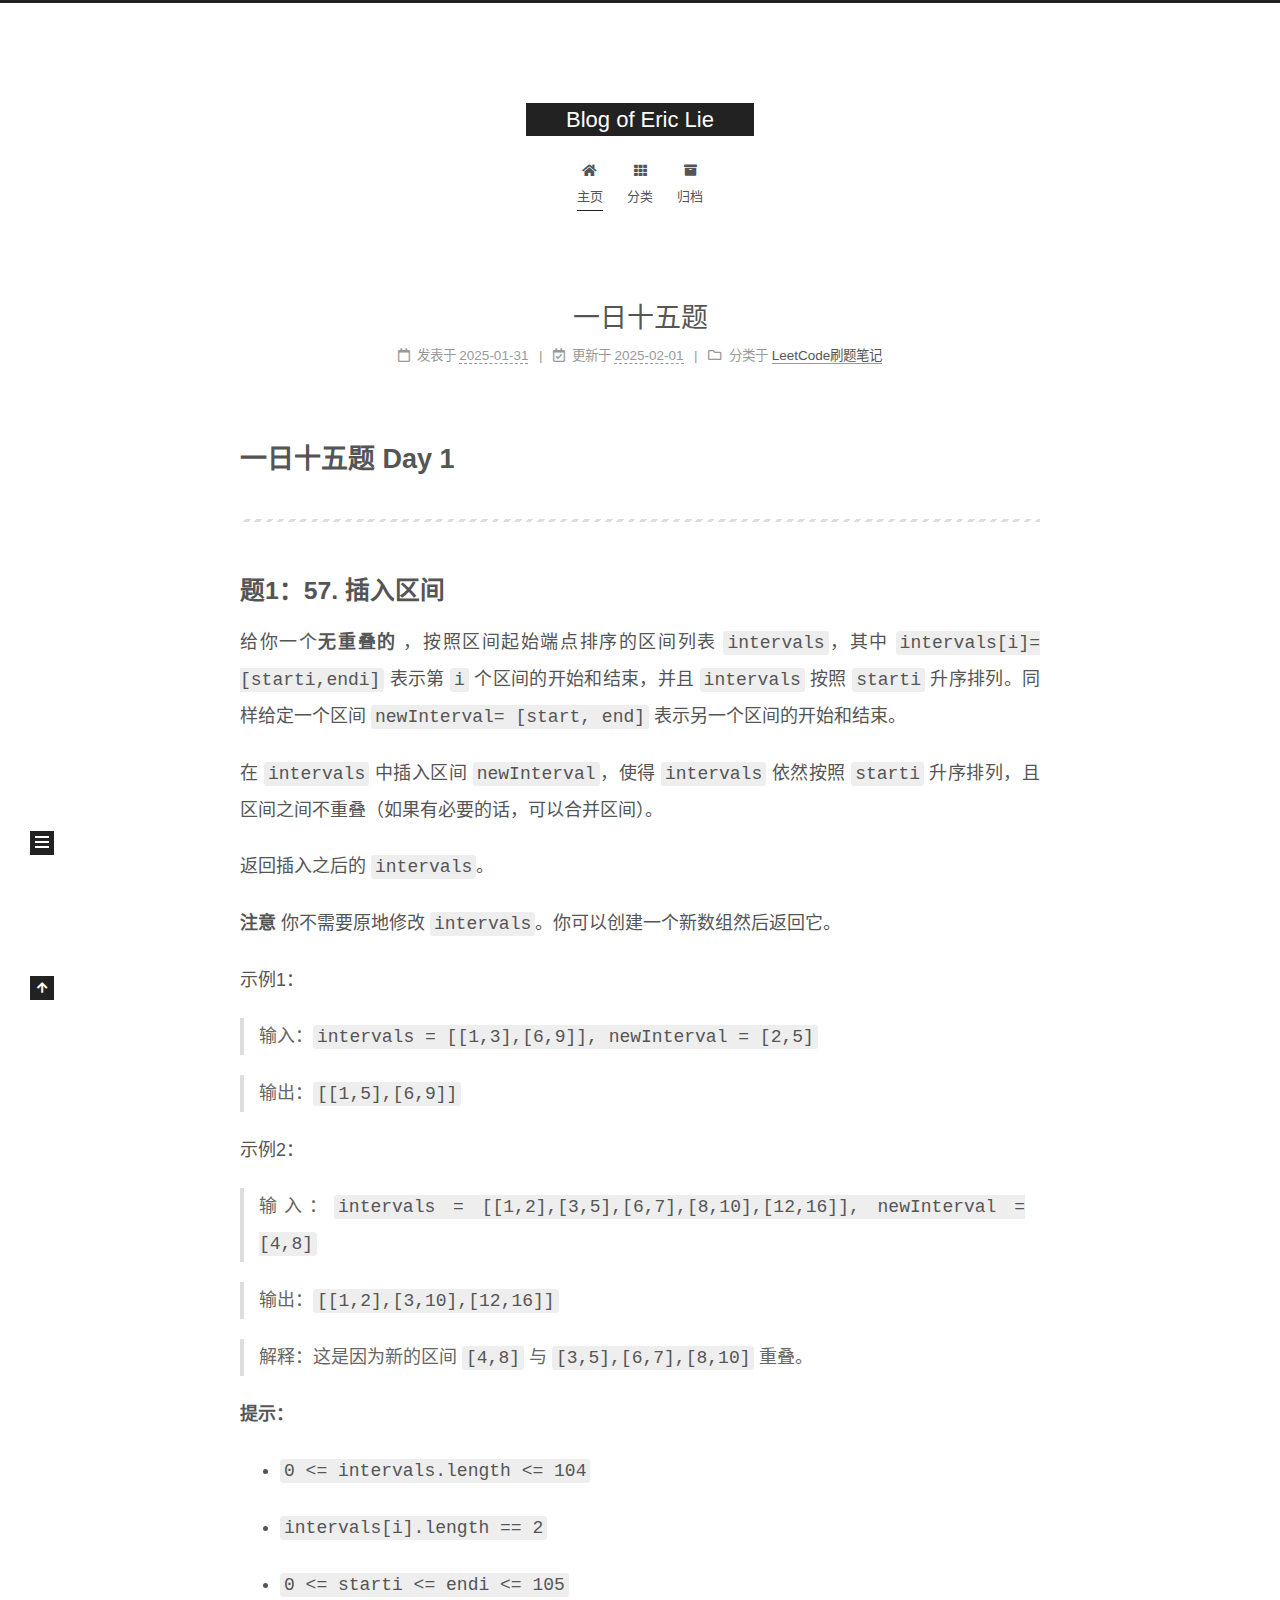
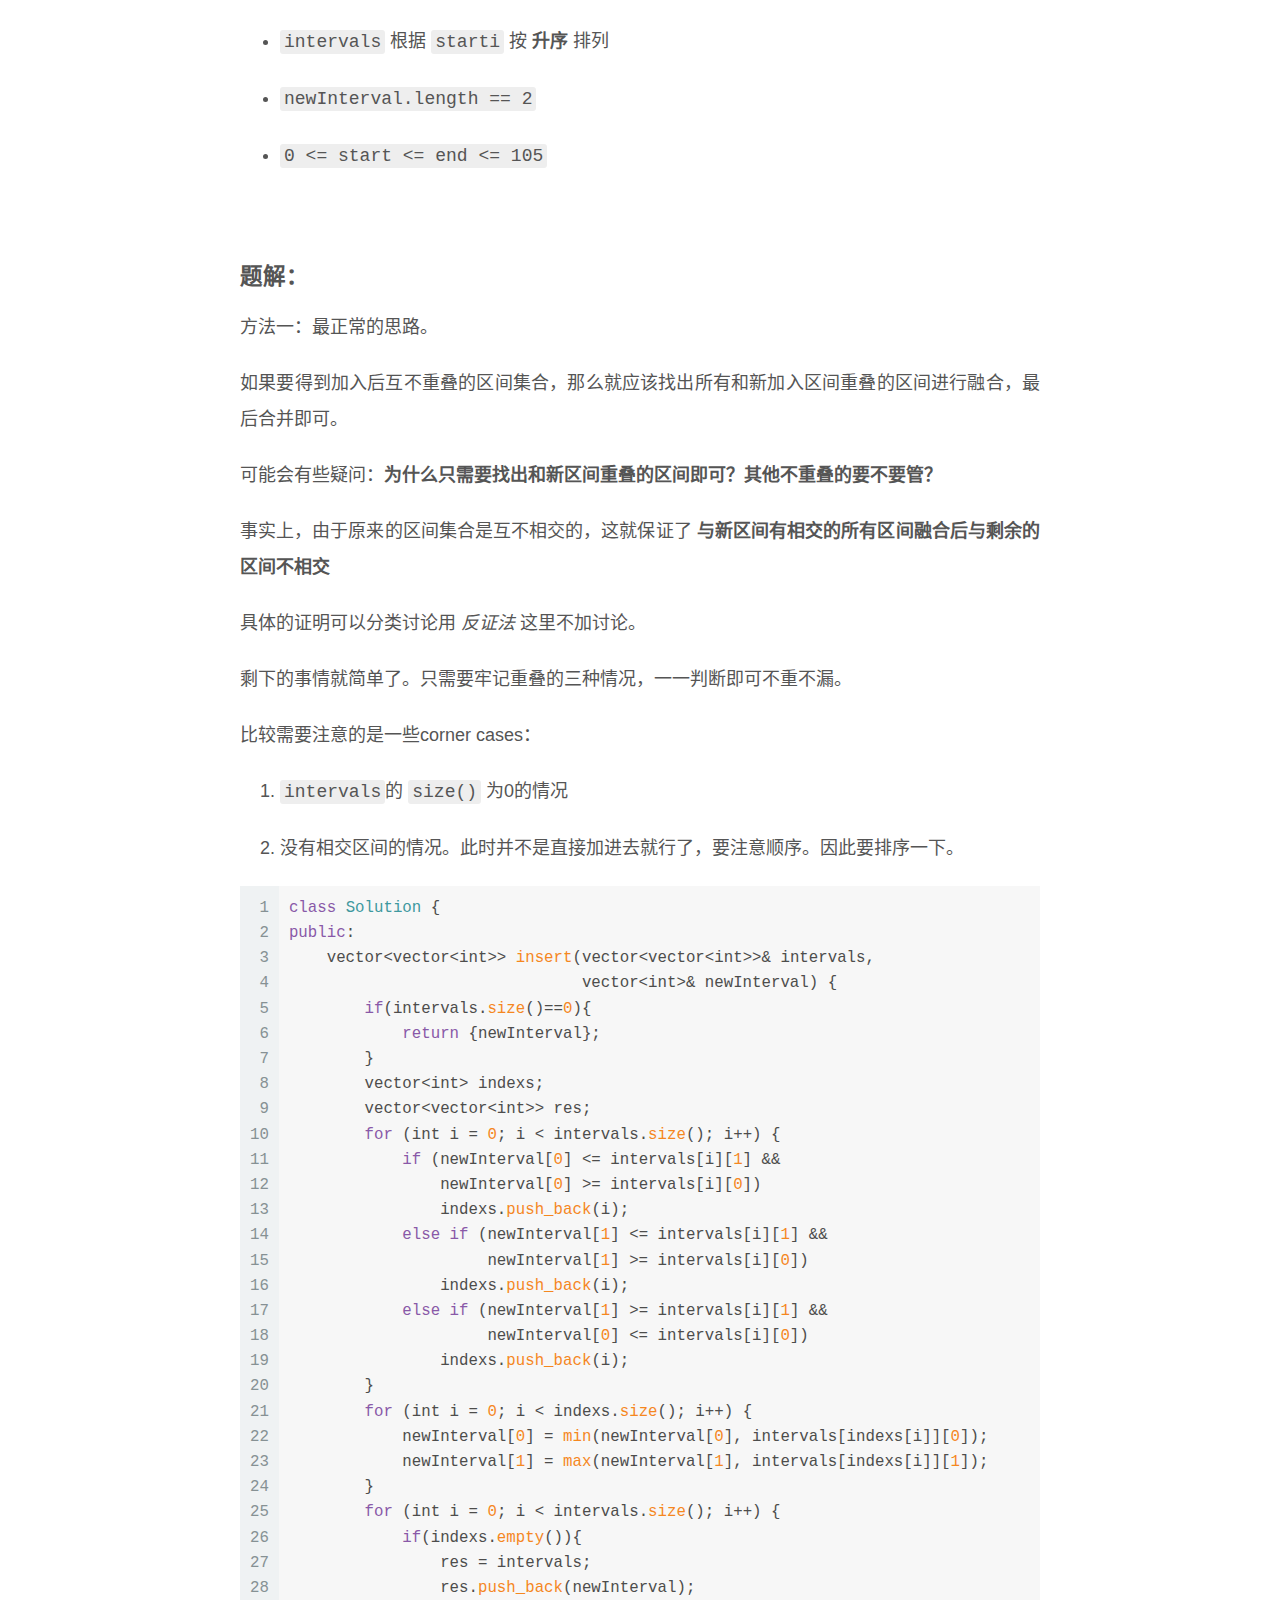
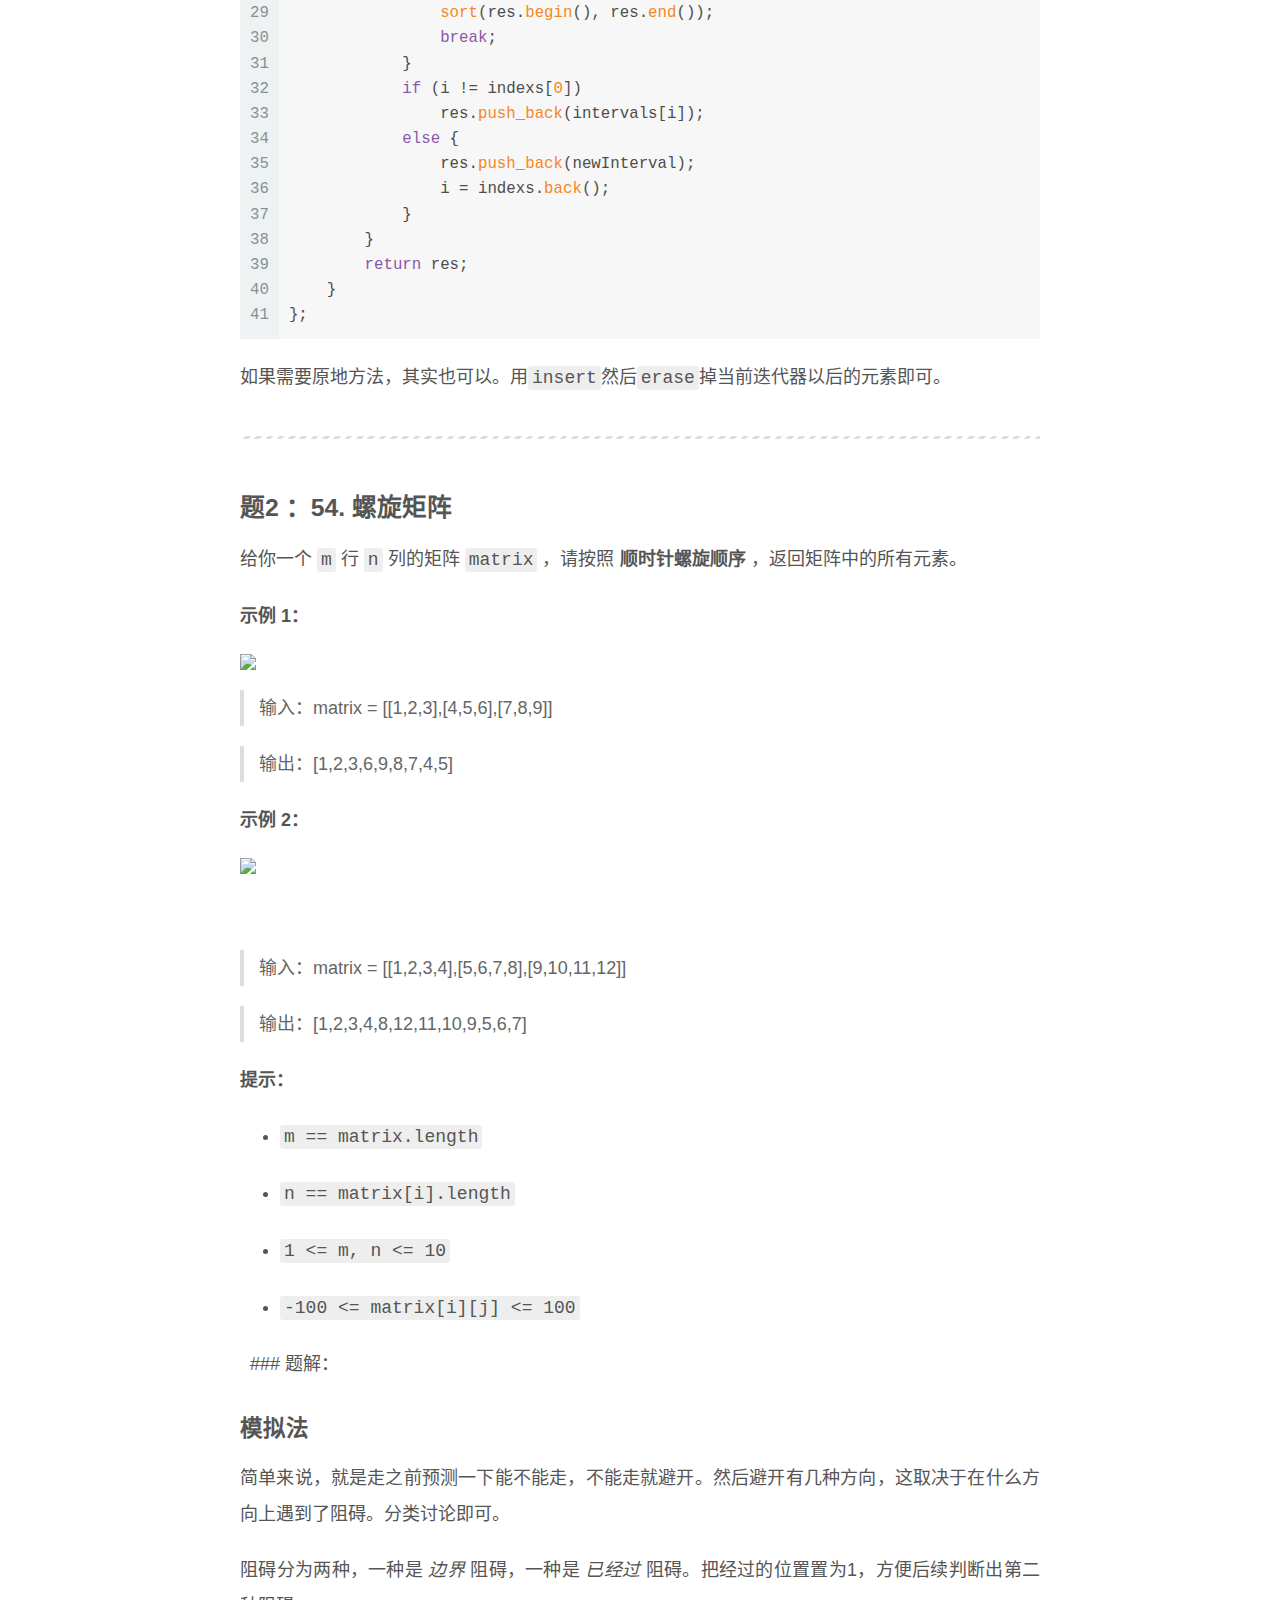
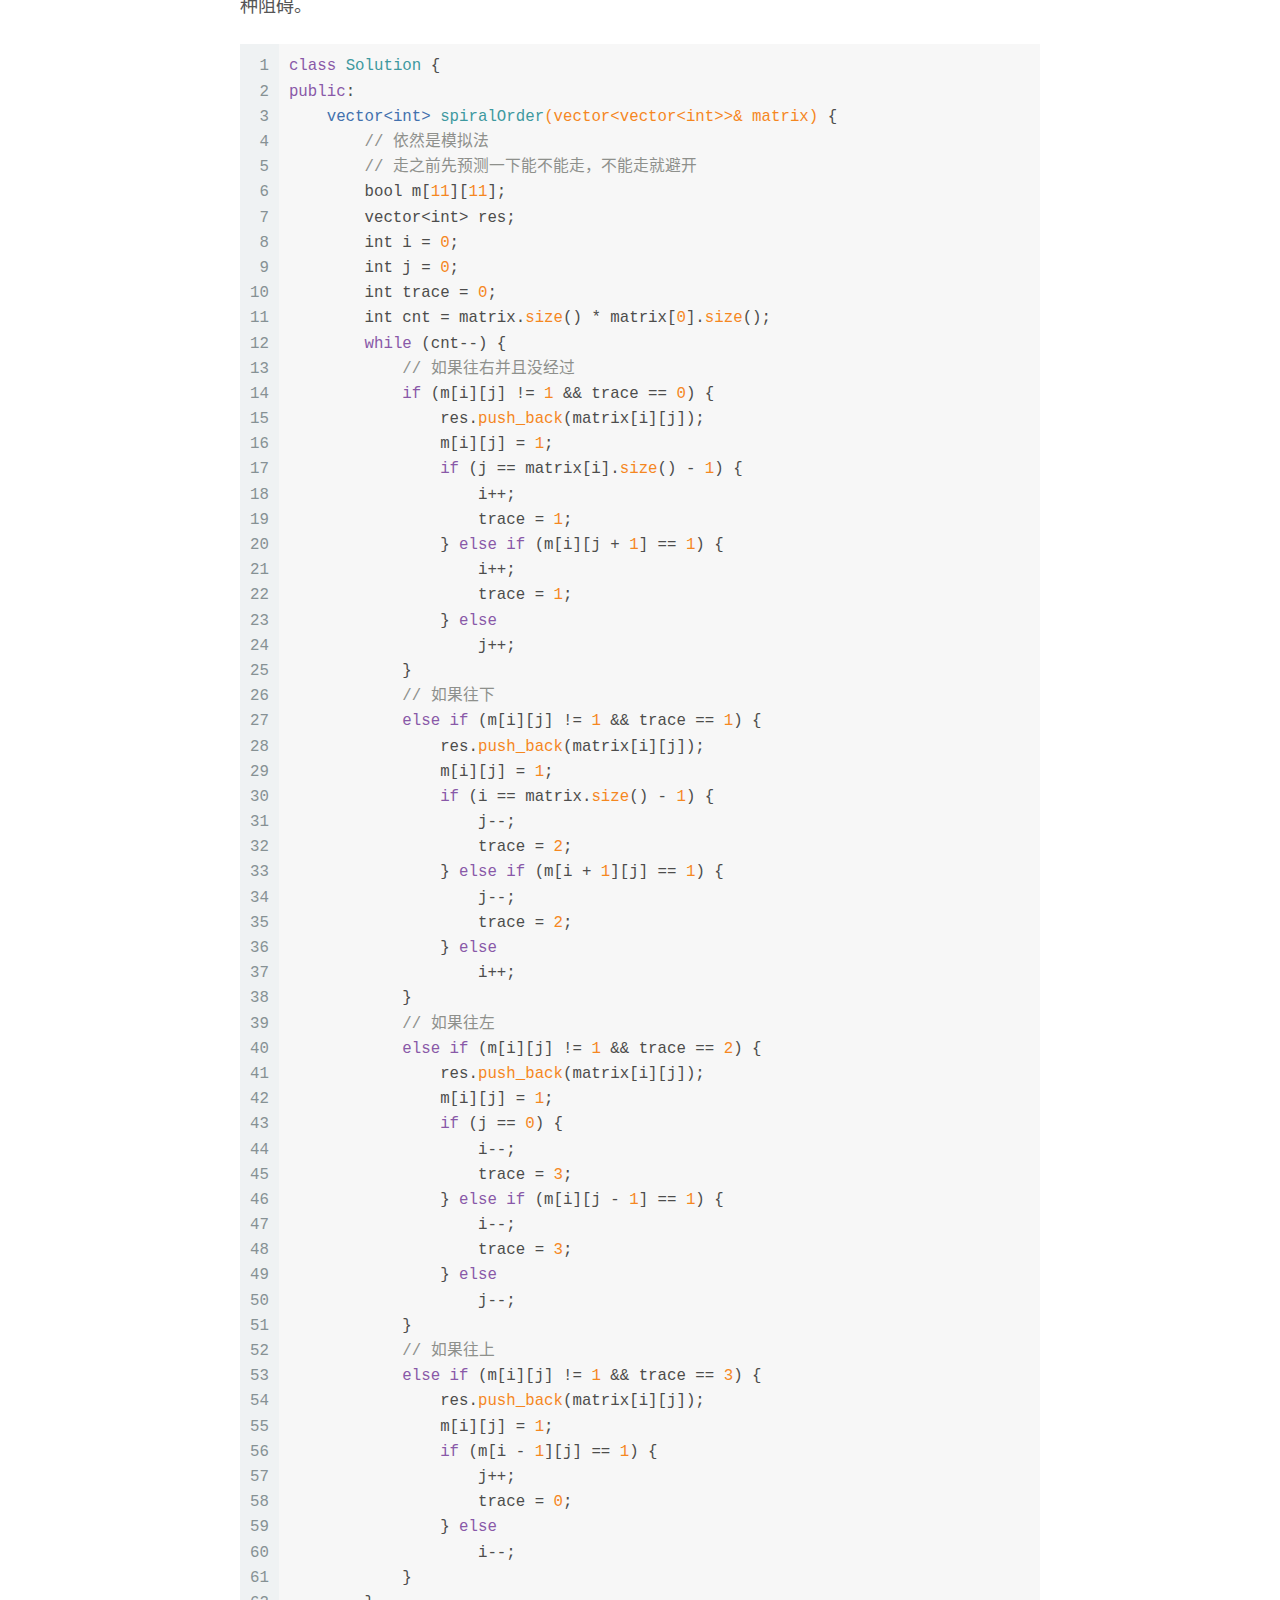
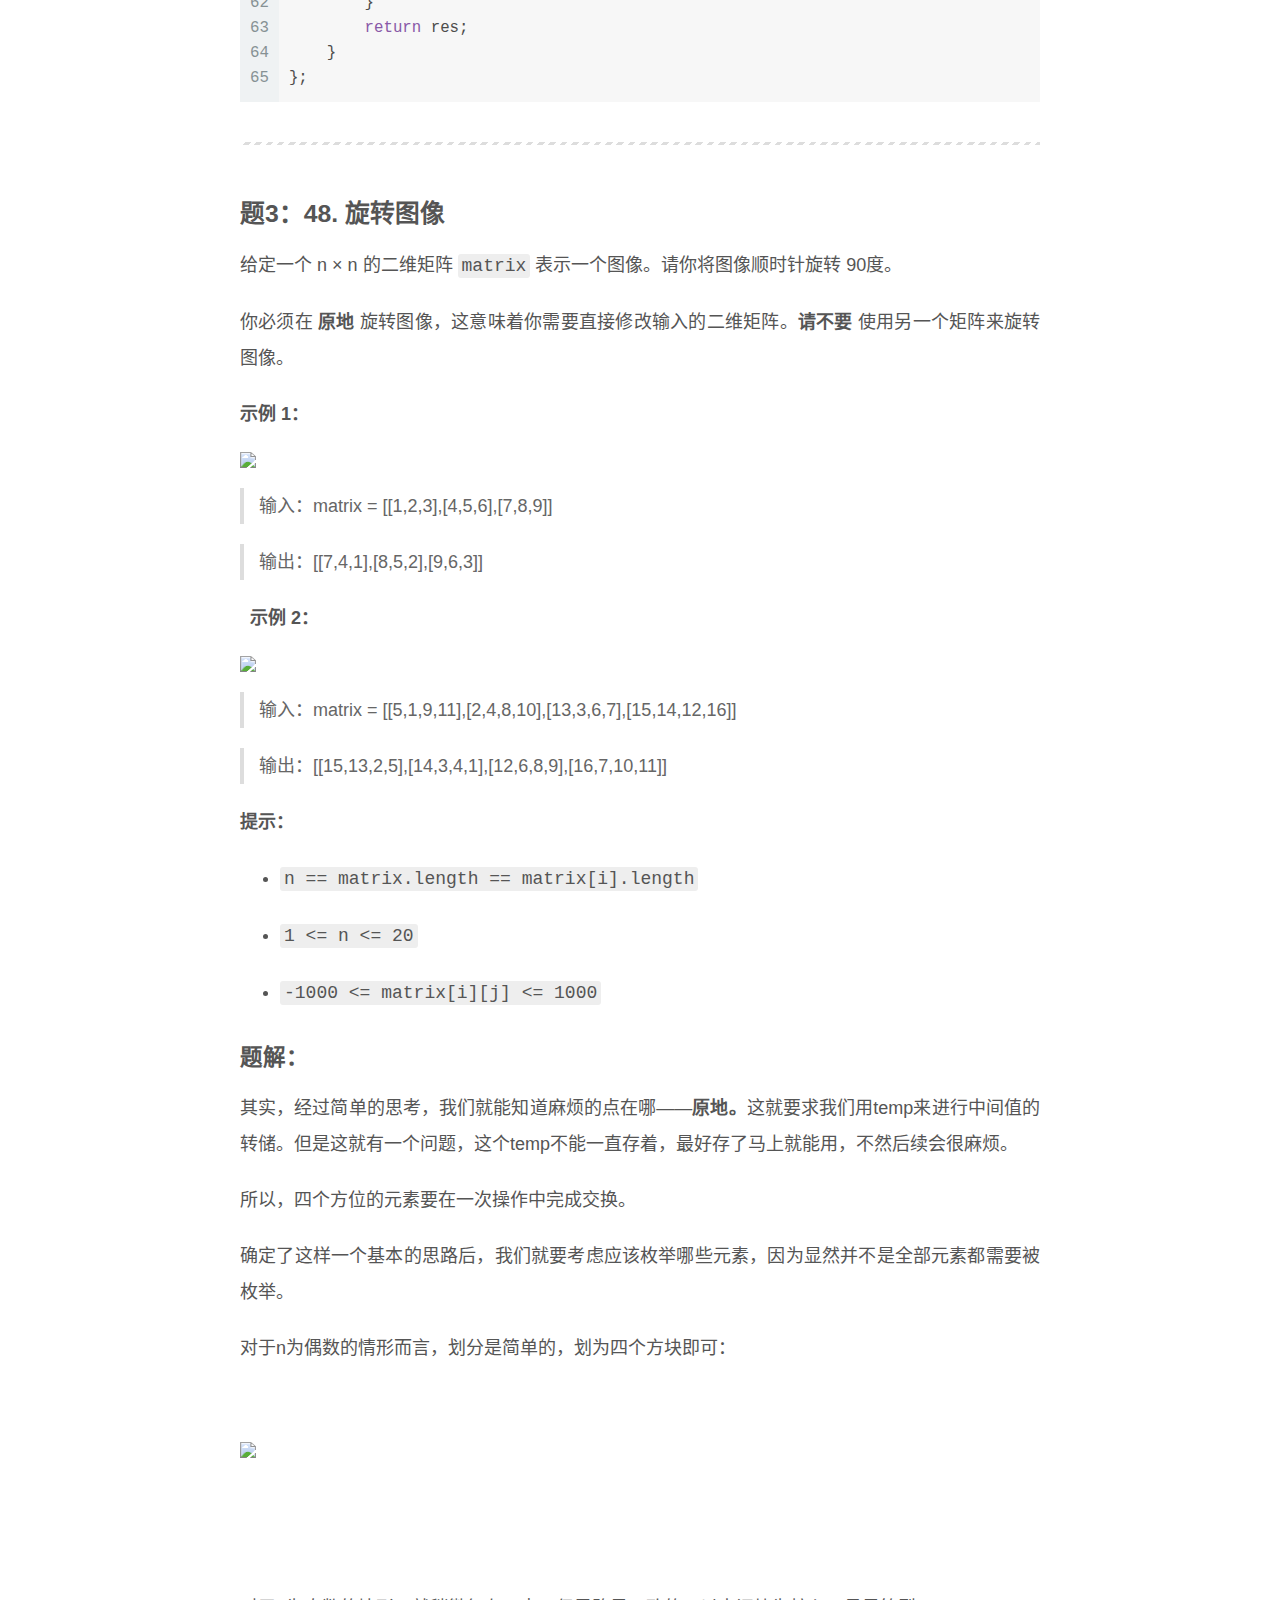
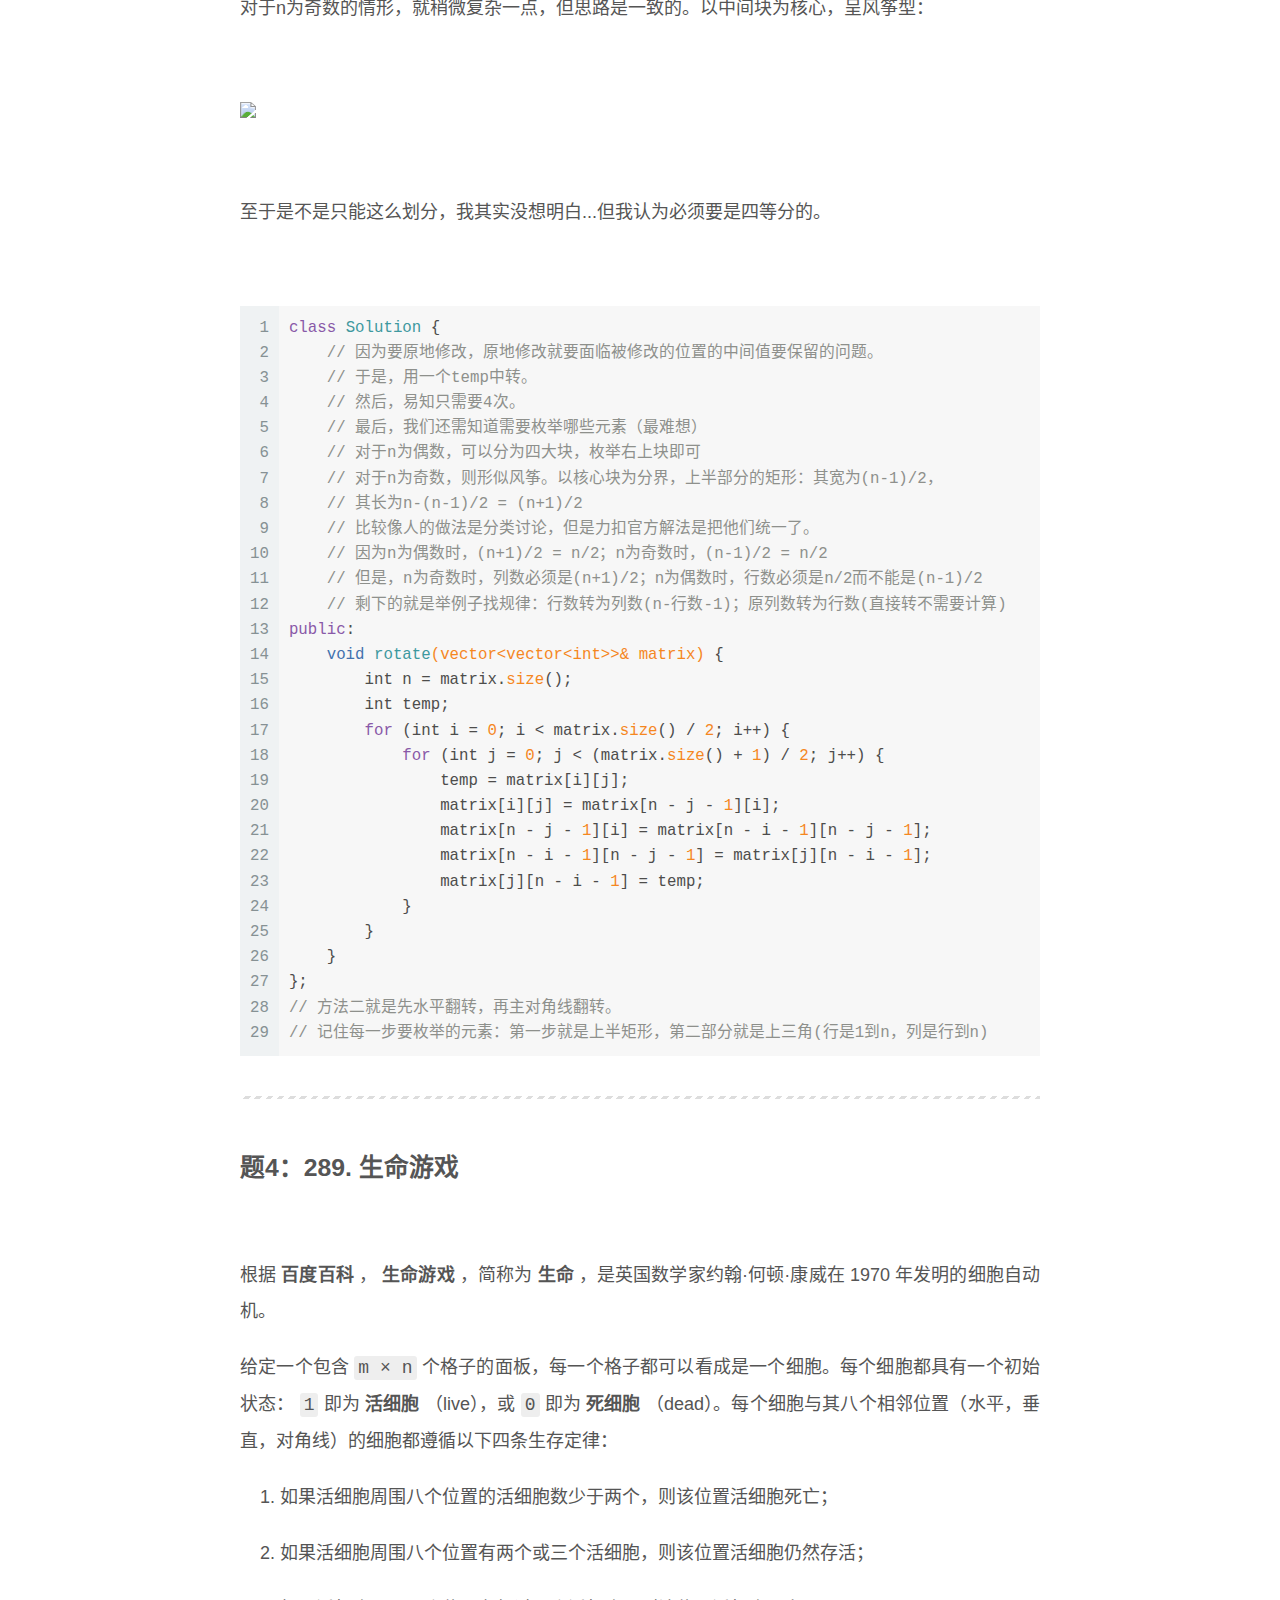
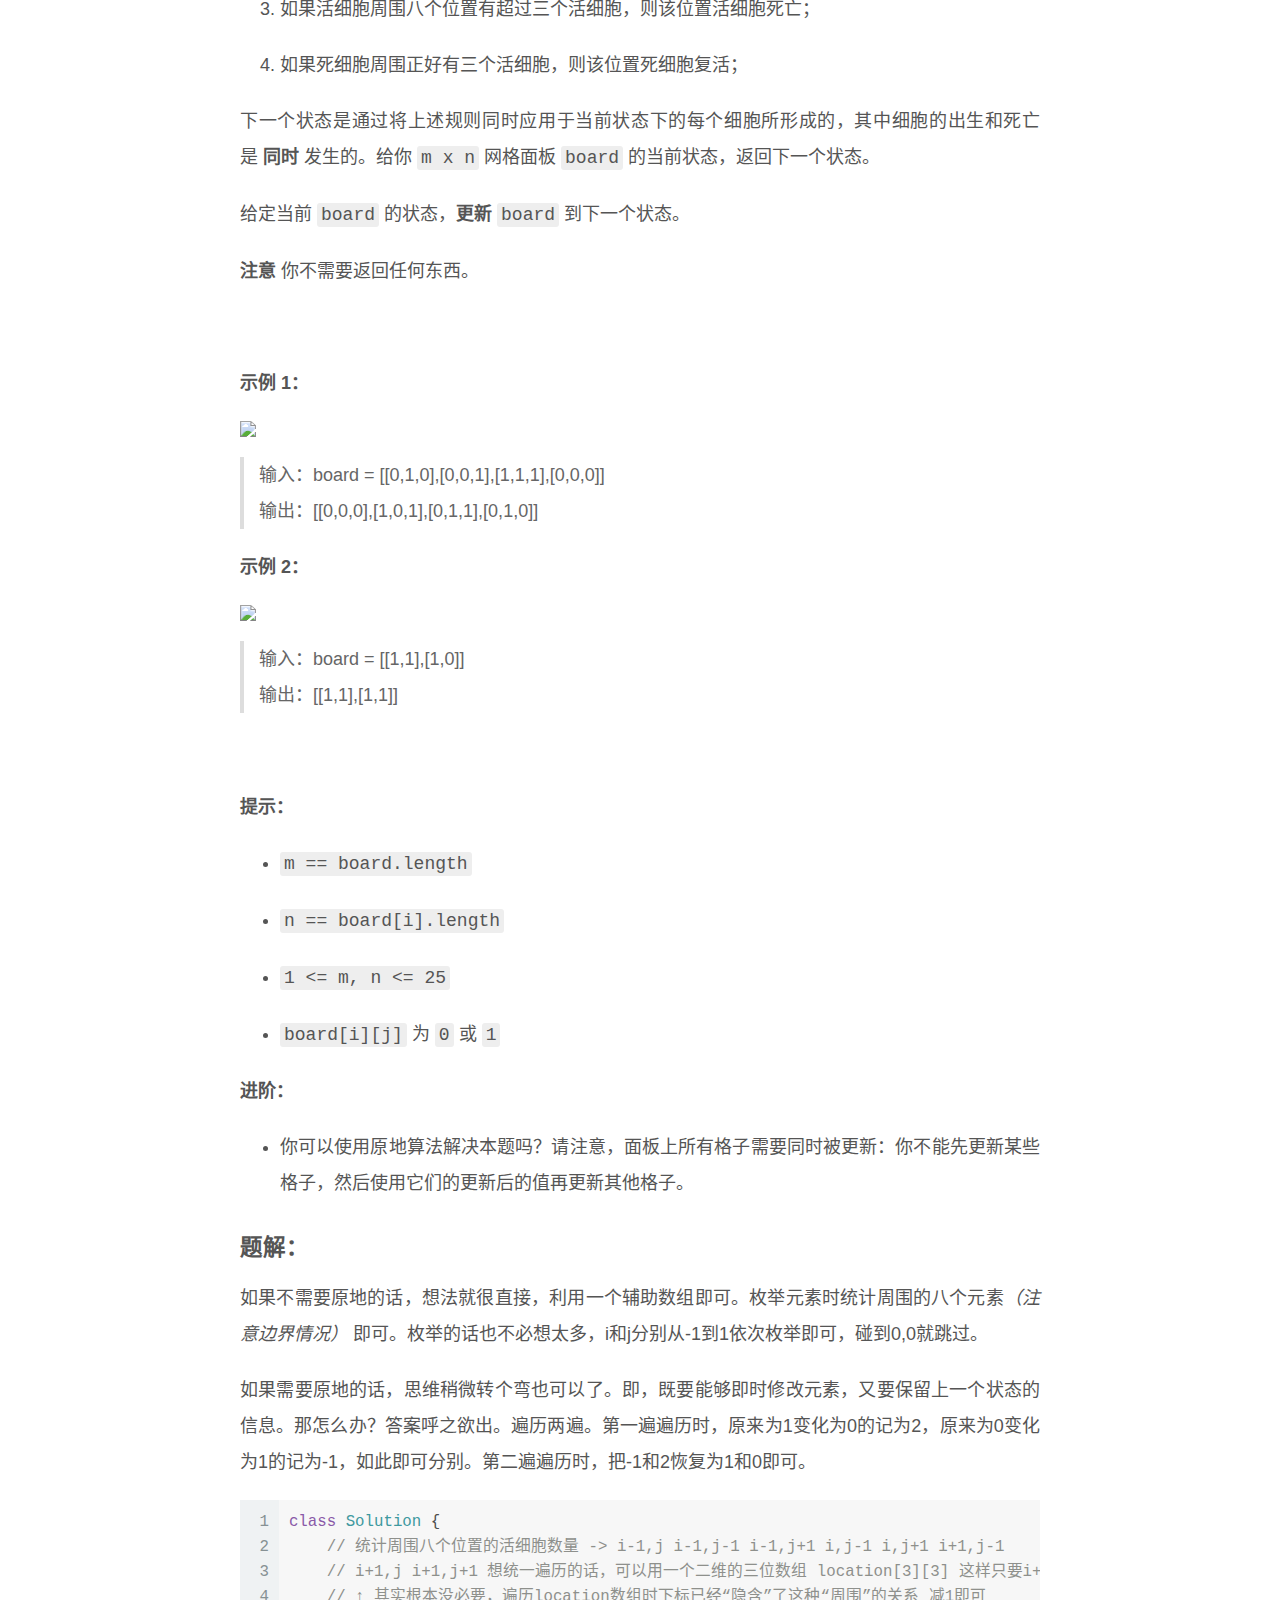
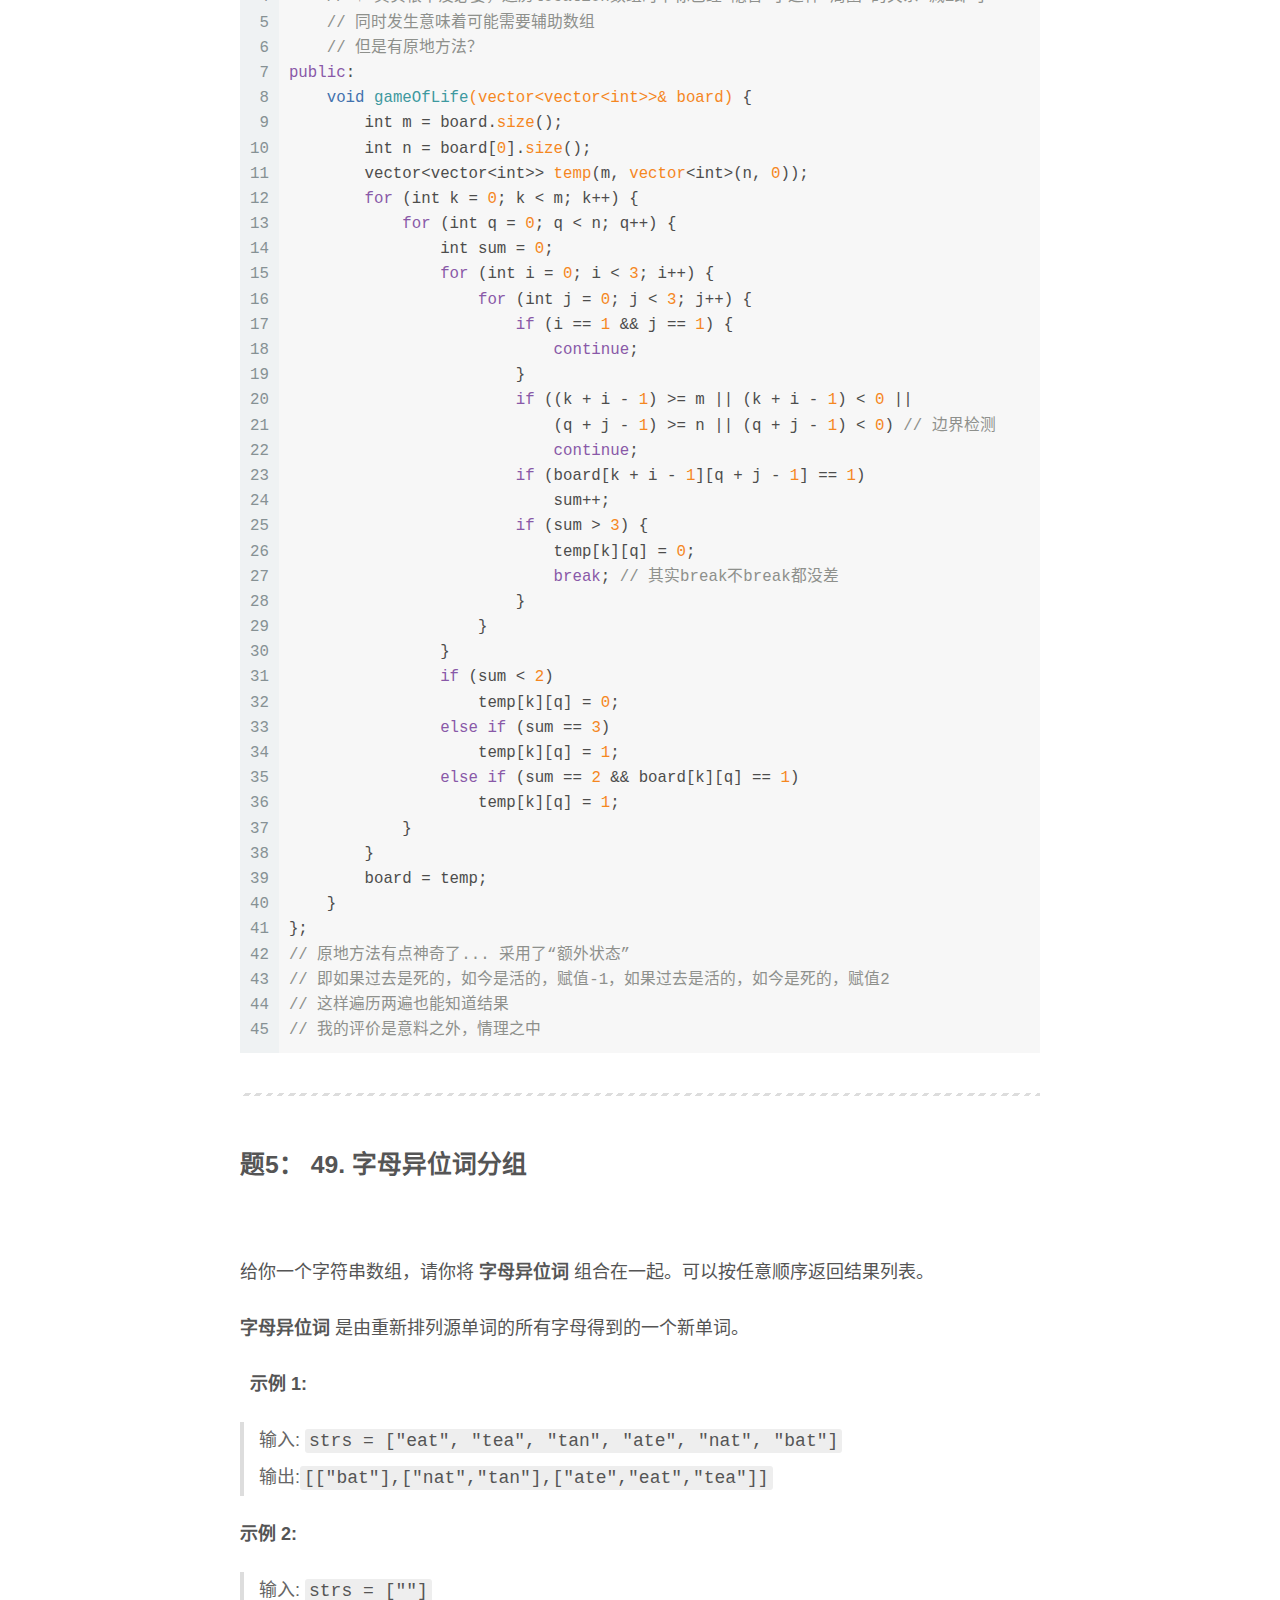
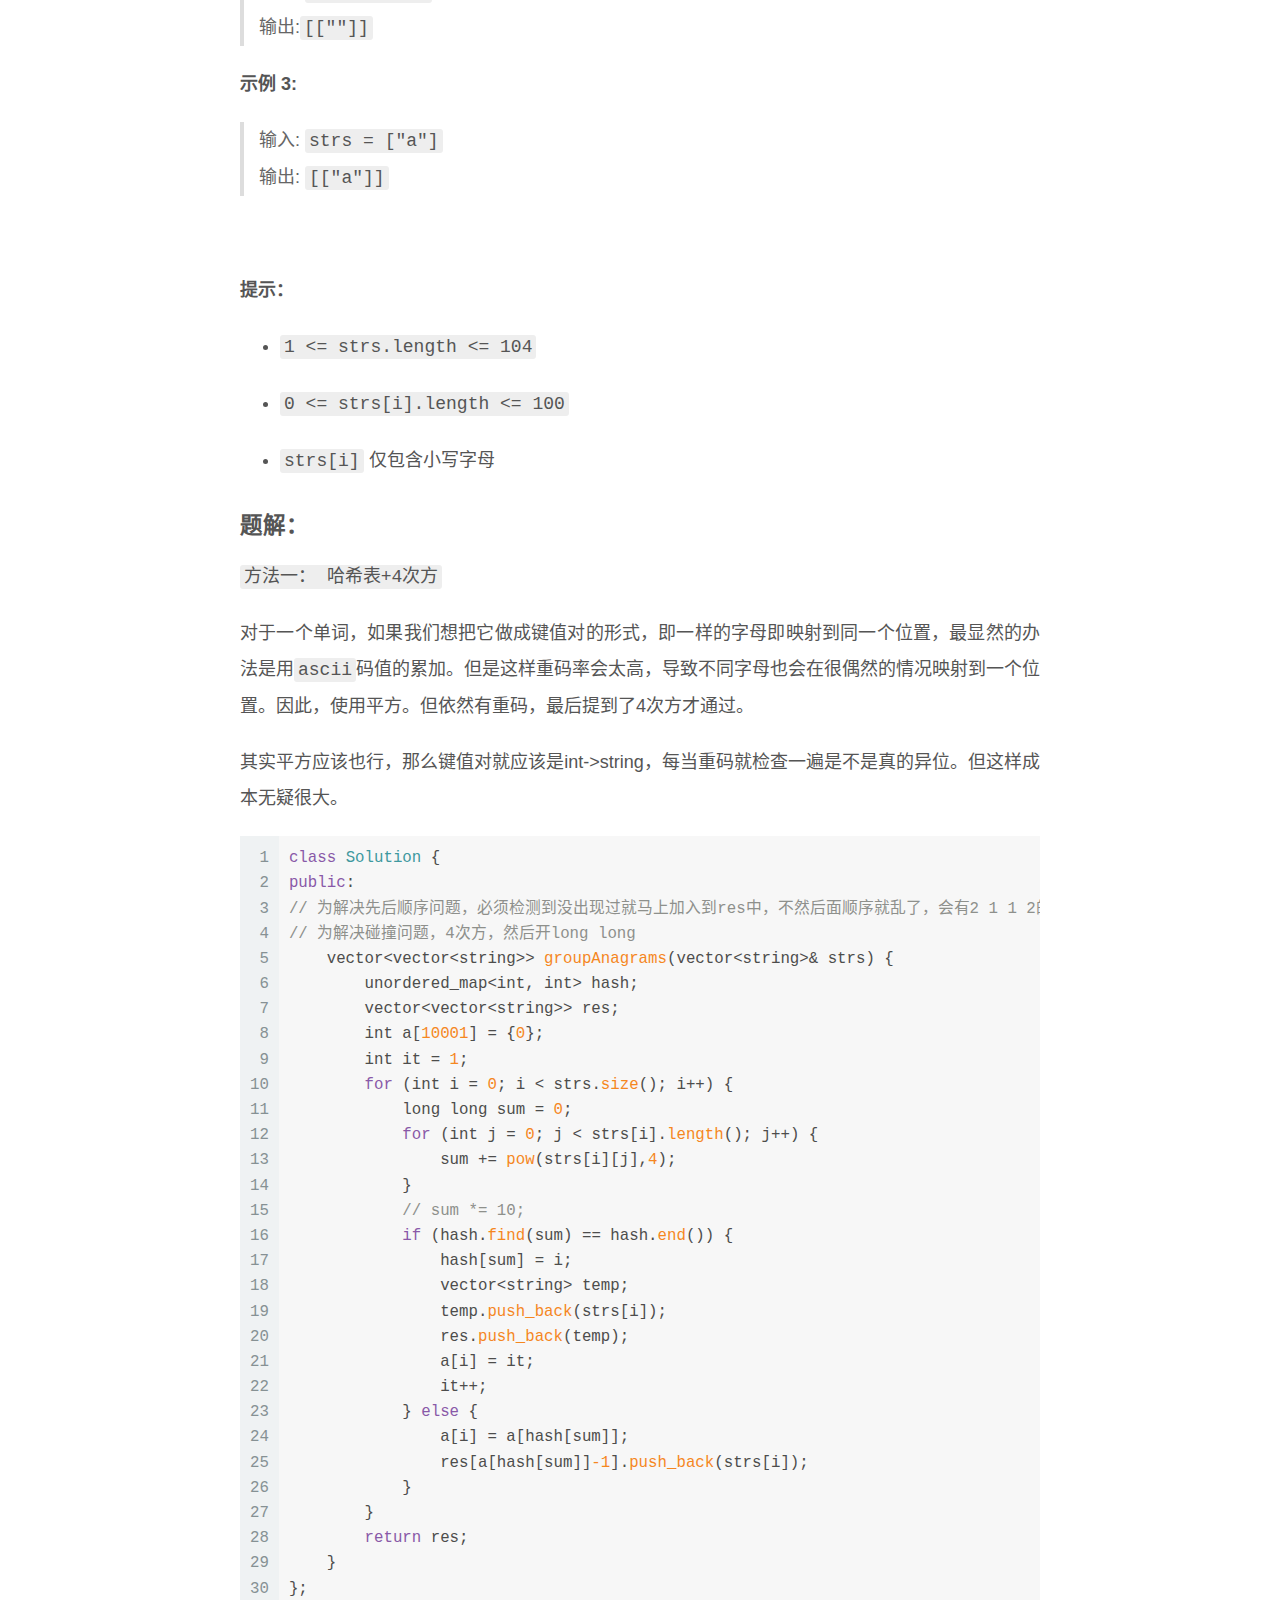
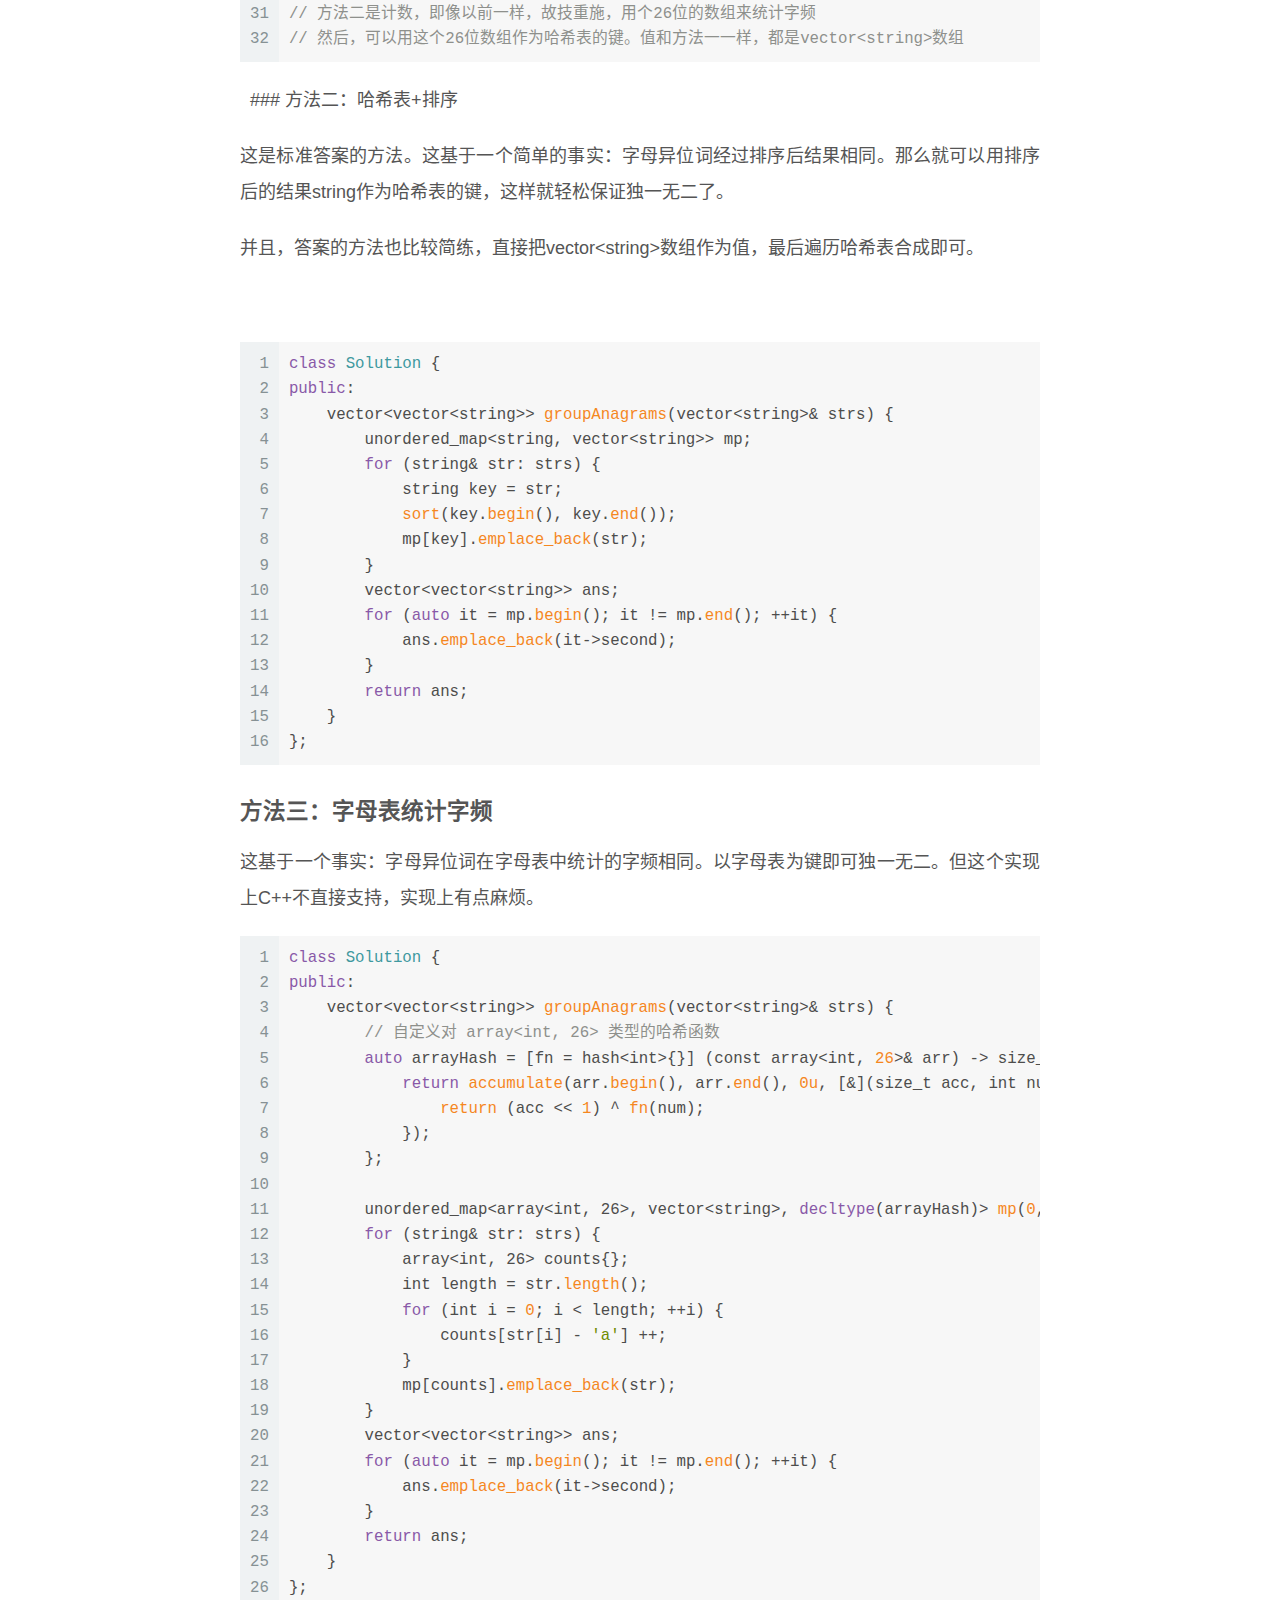
==== commit 4350c57e: "Site updated: 2025-02-01 22:01:14" ====
--- a/index.html
+++ b/index.html
@@ -150,7 +150,7 @@
   
   
   <article itemscope itemtype="http://schema.org/Article" class="post-block" lang="zh-CN">
-    <link itemprop="mainEntityOfPage" href="https://ericlie-c.github.io/2025/01/31/%E4%B8%80%E6%97%A5%E5%8D%81%E4%BA%94%E9%A2%98/">
+    <link itemprop="mainEntityOfPage" href="https://ericlie-c.github.io/2025/01/31/%E4%B8%80%E6%97%A5%E5%8D%81%E4%BA%94%E9%A2%98%20Day%201/">
 
     <span hidden itemprop="author" itemscope itemtype="http://schema.org/Person">
       <meta itemprop="image" content="/images/avatar.gif">
@@ -164,7 +164,7 @@
       <header class="post-header">
         <h2 class="post-title" itemprop="name headline">
           
-            <a href="/2025/01/31/%E4%B8%80%E6%97%A5%E5%8D%81%E4%BA%94%E9%A2%98/" class="post-title-link" itemprop="url">一日十五题</a>
+            <a href="/2025/01/31/%E4%B8%80%E6%97%A5%E5%8D%81%E4%BA%94%E9%A2%98%20Day%201/" class="post-title-link" itemprop="url">一日十五题</a>
         </h2>
 
         <div class="post-meta">
@@ -207,12 +207,10 @@
           <h1 id="一日十五题-day-1">一日十五题 Day 1</h1>
 <hr />
 <h2 id="题157.-插入区间">题1：57. 插入区间</h2>
-<p> </p>
 <p>给你一个<strong>无重叠的</strong> ，按照区间起始端点排序的区间列表 <code>intervals</code>，其中 <code>intervals[i]= [starti,endi]</code> 表示第 <code>i</code> 个区间的开始和结束，并且 <code>intervals</code> 按照 <code>starti</code> 升序排列。同样给定一个区间 <code>newInterval= [start, end]</code> 表示另一个区间的开始和结束。</p>
 <p>在 <code>intervals</code> 中插入区间 <code>newInterval</code>，使得 <code>intervals</code> 依然按照 <code>starti</code> 升序排列，且区间之间不重叠（如果有必要的话，可以合并区间）。</p>
 <p>返回插入之后的 <code>intervals</code>。</p>
 <p><strong>注意</strong> 你不需要原地修改 <code>intervals</code>。你可以创建一个新数组然后返回它。</p>
-<p> </p>
 <p>示例1：</p>
 <blockquote>
 <p>输入：<code>intervals = [[1,3],[6,9]], newInterval = [2,5]</code></p>
@@ -230,7 +228,6 @@
 <blockquote>
 <p>解释：这是因为新的区间 <code>[4,8]</code> 与 <code>[3,5],[6,7],[8,10]</code> 重叠。</p>
 </blockquote>
-<p> </p>
 <p><strong>提示：</strong></p>
 <ul>
 <li><p><code>0 &lt;= intervals.length &lt;= 104</code></p></li>
@@ -242,15 +239,11 @@
 </ul>
 <p> </p>
 <h3 id="题解">题解：</h3>
-<p> </p>
 <p>方法一：最正常的思路。</p>
-<p> </p>
 <p>如果要得到加入后互不重叠的区间集合，那么就应该找出所有和新加入区间重叠的区间进行融合，最后合并即可。</p>
 <p>可能会有些疑问：<strong>为什么只需要找出和新区间重叠的区间即可？其他不重叠的要不要管？</strong></p>
-<p> </p>
 <p>事实上，由于原来的区间集合是互不相交的，这就保证了 <strong>与新区间有相交的所有区间融合后与剩余的区间不相交</strong></p>
 <p>具体的证明可以分类讨论用 <em>反证法</em> 这里不加讨论。</p>
-<p> </p>
 <p>剩下的事情就简单了。只需要牢记重叠的三种情况，一一判断即可不重不漏。</p>
 <p>比较需要注意的是一些corner cases：</p>
 <ol type="1">
@@ -259,23 +252,17 @@
 </ol>
 <figure class="highlight cpp"><table><tr><td class="gutter"><pre><span class="line">1</span><br><span class="line">2</span><br><span class="line">3</span><br><span class="line">4</span><br><span class="line">5</span><br><span class="line">6</span><br><span class="line">7</span><br><span class="line">8</span><br><span class="line">9</span><br><span class="line">10</span><br><span class="line">11</span><br><span class="line">12</span><br><span class="line">13</span><br><span class="line">14</span><br><span class="line">15</span><br><span class="line">16</span><br><span class="line">17</span><br><span class="line">18</span><br><span class="line">19</span><br><span class="line">20</span><br><span class="line">21</span><br><span class="line">22</span><br><span class="line">23</span><br><span class="line">24</span><br><span class="line">25</span><br><span class="line">26</span><br><span class="line">27</span><br><span class="line">28</span><br><span class="line">29</span><br><span class="line">30</span><br><span class="line">31</span><br><span class="line">32</span><br><span class="line">33</span><br><span class="line">34</span><br><span class="line">35</span><br><span class="line">36</span><br><span class="line">37</span><br><span class="line">38</span><br><span class="line">39</span><br><span class="line">40</span><br><span class="line">41</span><br></pre></td><td class="code"><pre><span class="line"><span class="keyword">class</span> <span class="title class_">Solution</span> &#123;</span><br><span class="line"><span class="keyword">public</span>:</span><br><span class="line">    vector&lt;vector&lt;<span class="type">int</span>&gt;&gt; <span class="built_in">insert</span>(vector&lt;vector&lt;<span class="type">int</span>&gt;&gt;&amp; intervals,</span><br><span class="line">                               vector&lt;<span class="type">int</span>&gt;&amp; newInterval) &#123;</span><br><span class="line">        <span class="keyword">if</span>(intervals.<span class="built_in">size</span>()==<span class="number">0</span>)&#123;</span><br><span class="line">            <span class="keyword">return</span> &#123;newInterval&#125;;</span><br><span class="line">        &#125;</span><br><span class="line">        vector&lt;<span class="type">int</span>&gt; indexs;</span><br><span class="line">        vector&lt;vector&lt;<span class="type">int</span>&gt;&gt; res;</span><br><span class="line">        <span class="keyword">for</span> (<span class="type">int</span> i = <span class="number">0</span>; i &lt; intervals.<span class="built_in">size</span>(); i++) &#123;</span><br><span class="line">            <span class="keyword">if</span> (newInterval[<span class="number">0</span>] &lt;= intervals[i][<span class="number">1</span>] &amp;&amp;</span><br><span class="line">                newInterval[<span class="number">0</span>] &gt;= intervals[i][<span class="number">0</span>])</span><br><span class="line">                indexs.<span class="built_in">push_back</span>(i);</span><br><span class="line">            <span class="keyword">else</span> <span class="keyword">if</span> (newInterval[<span class="number">1</span>] &lt;= intervals[i][<span class="number">1</span>] &amp;&amp;</span><br><span class="line">                     newInterval[<span class="number">1</span>] &gt;= intervals[i][<span class="number">0</span>])</span><br><span class="line">                indexs.<span class="built_in">push_back</span>(i);</span><br><span class="line">            <span class="keyword">else</span> <span class="keyword">if</span> (newInterval[<span class="number">1</span>] &gt;= intervals[i][<span class="number">1</span>] &amp;&amp;</span><br><span class="line">                     newInterval[<span class="number">0</span>] &lt;= intervals[i][<span class="number">0</span>])</span><br><span class="line">                indexs.<span class="built_in">push_back</span>(i);</span><br><span class="line">        &#125;</span><br><span class="line">        <span class="keyword">for</span> (<span class="type">int</span> i = <span class="number">0</span>; i &lt; indexs.<span class="built_in">size</span>(); i++) &#123;</span><br><span class="line">            newInterval[<span class="number">0</span>] = <span class="built_in">min</span>(newInterval[<span class="number">0</span>], intervals[indexs[i]][<span class="number">0</span>]);</span><br><span class="line">            newInterval[<span class="number">1</span>] = <span class="built_in">max</span>(newInterval[<span class="number">1</span>], intervals[indexs[i]][<span class="number">1</span>]);</span><br><span class="line">        &#125;</span><br><span class="line">        <span class="keyword">for</span> (<span class="type">int</span> i = <span class="number">0</span>; i &lt; intervals.<span class="built_in">size</span>(); i++) &#123;</span><br><span class="line">            <span class="keyword">if</span>(indexs.<span class="built_in">empty</span>())&#123;</span><br><span class="line">                res = intervals;</span><br><span class="line">                res.<span class="built_in">push_back</span>(newInterval);</span><br><span class="line">                <span class="built_in">sort</span>(res.<span class="built_in">begin</span>(), res.<span class="built_in">end</span>());</span><br><span class="line">                <span class="keyword">break</span>;</span><br><span class="line">            &#125;</span><br><span class="line">            <span class="keyword">if</span> (i != indexs[<span class="number">0</span>])</span><br><span class="line">                res.<span class="built_in">push_back</span>(intervals[i]);</span><br><span class="line">            <span class="keyword">else</span> &#123;</span><br><span class="line">                res.<span class="built_in">push_back</span>(newInterval);</span><br><span class="line">                i = indexs.<span class="built_in">back</span>();</span><br><span class="line">            &#125;</span><br><span class="line">        &#125;</span><br><span class="line">        <span class="keyword">return</span> res;</span><br><span class="line">    &#125;</span><br><span class="line">&#125;;</span><br></pre></td></tr></table></figure>
 <p>如果需要原地方法，其实也可以。用<code>insert</code>然后<code>erase</code>掉当前迭代器以后的元素即可。</p>
-<p> </p>
-<hr />
-<p> </p>
+<hr />
 <h2 id="题2-54.-螺旋矩阵">题2 ：54. 螺旋矩阵</h2>
-<p> </p>
 <p>给你一个 <code>m</code> 行 <code>n</code> 列的矩阵 <code>matrix</code> ，请按照 <strong>顺时针螺旋顺序</strong> ，返回矩阵中的所有元素。</p>
-<p> </p>
 <p><strong>示例 1：</strong></p>
 <p><img src="https://assets.leetcode.com/uploads/2020/11/13/spiral1.jpg" /></p>
-<p> </p>
 <blockquote>
 <p>输入：matrix = [[1,2,3],[4,5,6],[7,8,9]]</p>
 </blockquote>
 <blockquote>
 <p>输出：[1,2,3,6,9,8,7,4,5]</p>
 </blockquote>
-<p> </p>
 <p><strong>示例 2：</strong></p>
 <p><img src="https://assets.leetcode.com/uploads/2020/11/13/spiral.jpg" /></p>
 <p> </p>
@@ -285,7 +272,6 @@
 <blockquote>
 <p>输出：[1,2,3,4,8,12,11,10,9,5,6,7]</p>
 </blockquote>
-<p> </p>
 <p><strong>提示：</strong></p>
 <ul>
 <li><p><code>m == matrix.length</code></p></li>
@@ -293,21 +279,15 @@
 <li><p><code>1 &lt;= m, n &lt;= 10</code></p></li>
 <li><p><code>-100 &lt;= matrix[i][j] &lt;= 100</code></p></li>
 </ul>
-<p> </p>
-<h3 id="题解-1">题解：</h3>
+<p>  ### 题解：</p>
 <h3 id="模拟法">模拟法</h3>
 <p>简单来说，就是走之前预测一下能不能走，不能走就避开。然后避开有几种方向，这取决于在什么方向上遇到了阻碍。分类讨论即可。</p>
 <p>阻碍分为两种，一种是 <em>边界</em> 阻碍，一种是 <em>已经过</em> 阻碍。把经过的位置置为1，方便后续判断出第二种阻碍。</p>
-<p> </p>
 <figure class="highlight cpp"><table><tr><td class="gutter"><pre><span class="line">1</span><br><span class="line">2</span><br><span class="line">3</span><br><span class="line">4</span><br><span class="line">5</span><br><span class="line">6</span><br><span class="line">7</span><br><span class="line">8</span><br><span class="line">9</span><br><span class="line">10</span><br><span class="line">11</span><br><span class="line">12</span><br><span class="line">13</span><br><span class="line">14</span><br><span class="line">15</span><br><span class="line">16</span><br><span class="line">17</span><br><span class="line">18</span><br><span class="line">19</span><br><span class="line">20</span><br><span class="line">21</span><br><span class="line">22</span><br><span class="line">23</span><br><span class="line">24</span><br><span class="line">25</span><br><span class="line">26</span><br><span class="line">27</span><br><span class="line">28</span><br><span class="line">29</span><br><span class="line">30</span><br><span class="line">31</span><br><span class="line">32</span><br><span class="line">33</span><br><span class="line">34</span><br><span class="line">35</span><br><span class="line">36</span><br><span class="line">37</span><br><span class="line">38</span><br><span class="line">39</span><br><span class="line">40</span><br><span class="line">41</span><br><span class="line">42</span><br><span class="line">43</span><br><span class="line">44</span><br><span class="line">45</span><br><span class="line">46</span><br><span class="line">47</span><br><span class="line">48</span><br><span class="line">49</span><br><span class="line">50</span><br><span class="line">51</span><br><span class="line">52</span><br><span class="line">53</span><br><span class="line">54</span><br><span class="line">55</span><br><span class="line">56</span><br><span class="line">57</span><br><span class="line">58</span><br><span class="line">59</span><br><span class="line">60</span><br><span class="line">61</span><br><span class="line">62</span><br><span class="line">63</span><br><span class="line">64</span><br><span class="line">65</span><br></pre></td><td class="code"><pre><span class="line"><span class="keyword">class</span> <span class="title class_">Solution</span> &#123;</span><br><span class="line"><span class="keyword">public</span>:</span><br><span class="line">    <span class="function">vector&lt;<span class="type">int</span>&gt; <span class="title">spiralOrder</span><span class="params">(vector&lt;vector&lt;<span class="type">int</span>&gt;&gt;&amp; matrix)</span> </span>&#123;</span><br><span class="line">        <span class="comment">// 依然是模拟法</span></span><br><span class="line">        <span class="comment">// 走之前先预测一下能不能走，不能走就避开</span></span><br><span class="line">        <span class="type">bool</span> m[<span class="number">11</span>][<span class="number">11</span>];</span><br><span class="line">        vector&lt;<span class="type">int</span>&gt; res;</span><br><span class="line">        <span class="type">int</span> i = <span class="number">0</span>;</span><br><span class="line">        <span class="type">int</span> j = <span class="number">0</span>;</span><br><span class="line">        <span class="type">int</span> trace = <span class="number">0</span>;</span><br><span class="line">        <span class="type">int</span> cnt = matrix.<span class="built_in">size</span>() * matrix[<span class="number">0</span>].<span class="built_in">size</span>();</span><br><span class="line">        <span class="keyword">while</span> (cnt--) &#123;</span><br><span class="line">            <span class="comment">// 如果往右并且没经过</span></span><br><span class="line">            <span class="keyword">if</span> (m[i][j] != <span class="number">1</span> &amp;&amp; trace == <span class="number">0</span>) &#123;</span><br><span class="line">                res.<span class="built_in">push_back</span>(matrix[i][j]);</span><br><span class="line">                m[i][j] = <span class="number">1</span>;</span><br><span class="line">                <span class="keyword">if</span> (j == matrix[i].<span class="built_in">size</span>() - <span class="number">1</span>) &#123;</span><br><span class="line">                    i++;</span><br><span class="line">                    trace = <span class="number">1</span>;</span><br><span class="line">                &#125; <span class="keyword">else</span> <span class="keyword">if</span> (m[i][j + <span class="number">1</span>] == <span class="number">1</span>) &#123;</span><br><span class="line">                    i++;</span><br><span class="line">                    trace = <span class="number">1</span>;</span><br><span class="line">                &#125; <span class="keyword">else</span></span><br><span class="line">                    j++;</span><br><span class="line">            &#125;</span><br><span class="line">            <span class="comment">// 如果往下</span></span><br><span class="line">            <span class="keyword">else</span> <span class="keyword">if</span> (m[i][j] != <span class="number">1</span> &amp;&amp; trace == <span class="number">1</span>) &#123;</span><br><span class="line">                res.<span class="built_in">push_back</span>(matrix[i][j]);</span><br><span class="line">                m[i][j] = <span class="number">1</span>;</span><br><span class="line">                <span class="keyword">if</span> (i == matrix.<span class="built_in">size</span>() - <span class="number">1</span>) &#123;</span><br><span class="line">                    j--;</span><br><span class="line">                    trace = <span class="number">2</span>;</span><br><span class="line">                &#125; <span class="keyword">else</span> <span class="keyword">if</span> (m[i + <span class="number">1</span>][j] == <span class="number">1</span>) &#123;</span><br><span class="line">                    j--;</span><br><span class="line">                    trace = <span class="number">2</span>;</span><br><span class="line">                &#125; <span class="keyword">else</span></span><br><span class="line">                    i++;</span><br><span class="line">            &#125;</span><br><span class="line">            <span class="comment">// 如果往左</span></span><br><span class="line">            <span class="keyword">else</span> <span class="keyword">if</span> (m[i][j] != <span class="number">1</span> &amp;&amp; trace == <span class="number">2</span>) &#123;</span><br><span class="line">                res.<span class="built_in">push_back</span>(matrix[i][j]);</span><br><span class="line">                m[i][j] = <span class="number">1</span>;</span><br><span class="line">                <span class="keyword">if</span> (j == <span class="number">0</span>) &#123;</span><br><span class="line">                    i--;</span><br><span class="line">                    trace = <span class="number">3</span>;</span><br><span class="line">                &#125; <span class="keyword">else</span> <span class="keyword">if</span> (m[i][j - <span class="number">1</span>] == <span class="number">1</span>) &#123;</span><br><span class="line">                    i--;</span><br><span class="line">                    trace = <span class="number">3</span>;</span><br><span class="line">                &#125; <span class="keyword">else</span></span><br><span class="line">                    j--;</span><br><span class="line">            &#125;</span><br><span class="line">            <span class="comment">// 如果往上</span></span><br><span class="line">            <span class="keyword">else</span> <span class="keyword">if</span> (m[i][j] != <span class="number">1</span> &amp;&amp; trace == <span class="number">3</span>) &#123;</span><br><span class="line">                res.<span class="built_in">push_back</span>(matrix[i][j]);</span><br><span class="line">                m[i][j] = <span class="number">1</span>;</span><br><span class="line">                <span class="keyword">if</span> (m[i - <span class="number">1</span>][j] == <span class="number">1</span>) &#123;</span><br><span class="line">                    j++;</span><br><span class="line">                    trace = <span class="number">0</span>;</span><br><span class="line">                &#125; <span class="keyword">else</span></span><br><span class="line">                    i--;</span><br><span class="line">            &#125;</span><br><span class="line">        &#125;</span><br><span class="line">        <span class="keyword">return</span> res;</span><br><span class="line">    &#125;</span><br><span class="line">&#125;;</span><br></pre></td></tr></table></figure>
-<p> </p>
-<hr />
-<p> </p>
+<hr />
 <h2 id="题348.-旋转图像">题3：48. 旋转图像</h2>
-<p> </p>
 <p>给定一个 n × n 的二维矩阵 <code>matrix</code> 表示一个图像。请你将图像顺时针旋转 90度。</p>
-<p>你必须在 <strong>原地</strong> 旋转图像，这意味着你需要直接修改输入的二维矩阵。<strong>请不要 </strong>使用另一个矩阵来旋转图像。</p>
-<p> </p>
+<p>你必须在 <strong>原地</strong> 旋转图像，这意味着你需要直接修改输入的二维矩阵。<strong>请不要 </strong>使用另一个矩阵来旋转图像。  </p>
 <p><strong>示例 1：</strong></p>
 <p><img src="https://assets.leetcode.com/uploads/2020/08/28/mat1.jpg" /></p>
 <blockquote>
@@ -316,8 +296,7 @@
 <blockquote>
 <p>输出：[[7,4,1],[8,5,2],[9,6,3]]</p>
 </blockquote>
-<p> </p>
-<p><strong>示例 2：</strong></p>
+<p>  <strong>示例 2：</strong></p>
 <p><img src="https://assets.leetcode.com/uploads/2020/08/28/mat2.jpg" /></p>
 <blockquote>
 <p>输入：matrix = [[5,1,9,11],[2,4,8,10],[13,3,6,7],[15,14,12,16]]</p>
@@ -325,22 +304,16 @@
 <blockquote>
 <p>输出：[[15,13,2,5],[14,3,4,1],[12,6,8,9],[16,7,10,11]]</p>
 </blockquote>
-<p> </p>
 <p><strong>提示：</strong></p>
 <ul>
 <li><p><code>n == matrix.length == matrix[i].length</code></p></li>
 <li><p><code>1 &lt;= n &lt;= 20</code></p></li>
 <li><p><code>-1000 &lt;= matrix[i][j] &lt;= 1000</code></p></li>
 </ul>
-<p> </p>
-<h3 id="题解-2">题解：</h3>
-<p> </p>
+<h3 id="题解-1">题解：</h3>
 <p>其实，经过简单的思考，我们就能知道麻烦的点在哪——<strong>原地。</strong>这就要求我们用temp来进行中间值的转储。但是这就有一个问题，这个temp不能一直存着，最好存了马上就能用，不然后续会很麻烦。</p>
-<p> </p>
 <p>所以，四个方位的元素要在一次操作中完成交换。</p>
-<p> </p>
 <p>确定了这样一个基本的思路后，我们就要考虑应该枚举哪些元素，因为显然并不是全部元素都需要被枚举。</p>
-<p> </p>
 <p>对于n为偶数的情形而言，划分是简单的，划为四个方块即可：</p>
 <p> </p>
 <p><img src="https://assets.leetcode-cn.com/solution-static/48/1.png" /></p>
@@ -353,9 +326,7 @@
 <p>至于是不是只能这么划分，我其实没想明白...但我认为必须要是四等分的。</p>
 <p> </p>
 <figure class="highlight cpp"><table><tr><td class="gutter"><pre><span class="line">1</span><br><span class="line">2</span><br><span class="line">3</span><br><span class="line">4</span><br><span class="line">5</span><br><span class="line">6</span><br><span class="line">7</span><br><span class="line">8</span><br><span class="line">9</span><br><span class="line">10</span><br><span class="line">11</span><br><span class="line">12</span><br><span class="line">13</span><br><span class="line">14</span><br><span class="line">15</span><br><span class="line">16</span><br><span class="line">17</span><br><span class="line">18</span><br><span class="line">19</span><br><span class="line">20</span><br><span class="line">21</span><br><span class="line">22</span><br><span class="line">23</span><br><span class="line">24</span><br><span class="line">25</span><br><span class="line">26</span><br><span class="line">27</span><br><span class="line">28</span><br><span class="line">29</span><br></pre></td><td class="code"><pre><span class="line"><span class="keyword">class</span> <span class="title class_">Solution</span> &#123;</span><br><span class="line">    <span class="comment">// 因为要原地修改，原地修改就要面临被修改的位置的中间值要保留的问题。</span></span><br><span class="line">    <span class="comment">// 于是，用一个temp中转。</span></span><br><span class="line">    <span class="comment">// 然后，易知只需要4次。</span></span><br><span class="line">    <span class="comment">// 最后，我们还需知道需要枚举哪些元素（最难想）</span></span><br><span class="line">    <span class="comment">// 对于n为偶数，可以分为四大块，枚举右上块即可</span></span><br><span class="line">    <span class="comment">// 对于n为奇数，则形似风筝。以核心块为分界，上半部分的矩形：其宽为(n-1)/2，</span></span><br><span class="line">    <span class="comment">// 其长为n-(n-1)/2 = (n+1)/2</span></span><br><span class="line">    <span class="comment">// 比较像人的做法是分类讨论，但是力扣官方解法是把他们统一了。</span></span><br><span class="line">    <span class="comment">// 因为n为偶数时，(n+1)/2 = n/2；n为奇数时，(n-1)/2 = n/2</span></span><br><span class="line">    <span class="comment">// 但是，n为奇数时，列数必须是(n+1)/2；n为偶数时，行数必须是n/2而不能是(n-1)/2</span></span><br><span class="line">    <span class="comment">// 剩下的就是举例子找规律：行数转为列数(n-行数-1)；原列数转为行数(直接转不需要计算)</span></span><br><span class="line"><span class="keyword">public</span>:</span><br><span class="line">    <span class="function"><span class="type">void</span> <span class="title">rotate</span><span class="params">(vector&lt;vector&lt;<span class="type">int</span>&gt;&gt;&amp; matrix)</span> </span>&#123;</span><br><span class="line">        <span class="type">int</span> n = matrix.<span class="built_in">size</span>();</span><br><span class="line">        <span class="type">int</span> temp;</span><br><span class="line">        <span class="keyword">for</span> (<span class="type">int</span> i = <span class="number">0</span>; i &lt; matrix.<span class="built_in">size</span>() / <span class="number">2</span>; i++) &#123;</span><br><span class="line">            <span class="keyword">for</span> (<span class="type">int</span> j = <span class="number">0</span>; j &lt; (matrix.<span class="built_in">size</span>() + <span class="number">1</span>) / <span class="number">2</span>; j++) &#123;</span><br><span class="line">                temp = matrix[i][j];</span><br><span class="line">                matrix[i][j] = matrix[n - j - <span class="number">1</span>][i];</span><br><span class="line">                matrix[n - j - <span class="number">1</span>][i] = matrix[n - i - <span class="number">1</span>][n - j - <span class="number">1</span>];</span><br><span class="line">                matrix[n - i - <span class="number">1</span>][n - j - <span class="number">1</span>] = matrix[j][n - i - <span class="number">1</span>];</span><br><span class="line">                matrix[j][n - i - <span class="number">1</span>] = temp;</span><br><span class="line">            &#125;</span><br><span class="line">        &#125;</span><br><span class="line">    &#125;</span><br><span class="line">&#125;;</span><br><span class="line"><span class="comment">// 方法二就是先水平翻转，再主对角线翻转。</span></span><br><span class="line"><span class="comment">// 记住每一步要枚举的元素：第一步就是上半矩形，第二部分就是上三角(行是1到n，列是行到n)</span></span><br></pre></td></tr></table></figure>
-<p> </p>
-<hr />
-<p> </p>
+<hr />
 <h2 id="题4289.-生命游戏">题4：289. 生命游戏</h2>
 <p> </p>
 <p>根据 <strong>百度百科</strong> ， <strong>生命游戏</strong> ，简称为 <strong>生命</strong> ，是英国数学家约翰·何顿·康威在 1970 年发明的细胞自动机。</p>
@@ -388,29 +359,22 @@
 <li><p><code>m == board.length</code></p></li>
 <li><p><code>n == board[i].length</code></p></li>
 <li><p><code>1 &lt;= m, n &lt;= 25</code></p></li>
-<li><p><code>board[i][j]</code> 为 <code>0</code> 或 <code>1</code></p></li>
-</ul>
-<p> </p>
+<li><p><code>board[i][j]</code> 为 <code>0</code> 或 <code>1</code>  </p></li>
+</ul>
 <p><strong>进阶：</strong></p>
 <ul>
 <li>你可以使用原地算法解决本题吗？请注意，面板上所有格子需要同时被更新：你不能先更新某些格子，然后使用它们的更新后的值再更新其他格子。</li>
 </ul>
-<p> </p>
-<h3 id="题解-3">题解：</h3>
-<p>如果不需要原地的话，想法就很直接，利用一个辅助数组即可。枚举元素时统计周围的八个元素<em>（注意边界情况）</em> 即可。枚举的话也不必想太多，i和j分别从-1到1依次枚举即可，碰到0,0就跳过。</p>
-<p> </p>
+<h3 id="题解-2">题解：</h3>
+<p>如果不需要原地的话，想法就很直接，利用一个辅助数组即可。枚举元素时统计周围的八个元素<em>（注意边界情况）</em> 即可。枚举的话也不必想太多，i和j分别从-1到1依次枚举即可，碰到0,0就跳过。  </p>
 <p>如果需要原地的话，思维稍微转个弯也可以了。即，既要能够即时修改元素，又要保留上一个状态的信息。那怎么办？答案呼之欲出。遍历两遍。第一遍遍历时，原来为1变化为0的记为2，原来为0变化为1的记为-1，如此即可分别。第二遍遍历时，把-1和2恢复为1和0即可。</p>
-<p> </p>
 <figure class="highlight cpp"><table><tr><td class="gutter"><pre><span class="line">1</span><br><span class="line">2</span><br><span class="line">3</span><br><span class="line">4</span><br><span class="line">5</span><br><span class="line">6</span><br><span class="line">7</span><br><span class="line">8</span><br><span class="line">9</span><br><span class="line">10</span><br><span class="line">11</span><br><span class="line">12</span><br><span class="line">13</span><br><span class="line">14</span><br><span class="line">15</span><br><span class="line">16</span><br><span class="line">17</span><br><span class="line">18</span><br><span class="line">19</span><br><span class="line">20</span><br><span class="line">21</span><br><span class="line">22</span><br><span class="line">23</span><br><span class="line">24</span><br><span class="line">25</span><br><span class="line">26</span><br><span class="line">27</span><br><span class="line">28</span><br><span class="line">29</span><br><span class="line">30</span><br><span class="line">31</span><br><span class="line">32</span><br><span class="line">33</span><br><span class="line">34</span><br><span class="line">35</span><br><span class="line">36</span><br><span class="line">37</span><br><span class="line">38</span><br><span class="line">39</span><br><span class="line">40</span><br><span class="line">41</span><br><span class="line">42</span><br><span class="line">43</span><br><span class="line">44</span><br><span class="line">45</span><br></pre></td><td class="code"><pre><span class="line"><span class="keyword">class</span> <span class="title class_">Solution</span> &#123;</span><br><span class="line">    <span class="comment">// 统计周围八个位置的活细胞数量 -&gt; i-1,j i-1,j-1 i-1,j+1 i,j-1 i,j+1 i+1,j-1</span></span><br><span class="line">    <span class="comment">// i+1,j i+1,j+1 想统一遍历的话，可以用一个二维的三位数组 location[3][3] 这样只要i+u,j+v即可</span></span><br><span class="line">    <span class="comment">// ↑ 其实根本没必要，遍历location数组时下标已经“隐含”了这种“周围”的关系 减1即可</span></span><br><span class="line">    <span class="comment">// 同时发生意味着可能需要辅助数组</span></span><br><span class="line">    <span class="comment">// 但是有原地方法？</span></span><br><span class="line"><span class="keyword">public</span>:</span><br><span class="line">    <span class="function"><span class="type">void</span> <span class="title">gameOfLife</span><span class="params">(vector&lt;vector&lt;<span class="type">int</span>&gt;&gt;&amp; board)</span> </span>&#123;</span><br><span class="line">        <span class="type">int</span> m = board.<span class="built_in">size</span>();</span><br><span class="line">        <span class="type">int</span> n = board[<span class="number">0</span>].<span class="built_in">size</span>();</span><br><span class="line">        vector&lt;vector&lt;<span class="type">int</span>&gt;&gt; <span class="built_in">temp</span>(m, <span class="built_in">vector</span>&lt;<span class="type">int</span>&gt;(n, <span class="number">0</span>));</span><br><span class="line">        <span class="keyword">for</span> (<span class="type">int</span> k = <span class="number">0</span>; k &lt; m; k++) &#123;</span><br><span class="line">            <span class="keyword">for</span> (<span class="type">int</span> q = <span class="number">0</span>; q &lt; n; q++) &#123;</span><br><span class="line">                <span class="type">int</span> sum = <span class="number">0</span>;</span><br><span class="line">                <span class="keyword">for</span> (<span class="type">int</span> i = <span class="number">0</span>; i &lt; <span class="number">3</span>; i++) &#123;</span><br><span class="line">                    <span class="keyword">for</span> (<span class="type">int</span> j = <span class="number">0</span>; j &lt; <span class="number">3</span>; j++) &#123;</span><br><span class="line">                        <span class="keyword">if</span> (i == <span class="number">1</span> &amp;&amp; j == <span class="number">1</span>) &#123;</span><br><span class="line">                            <span class="keyword">continue</span>;</span><br><span class="line">                        &#125;</span><br><span class="line">                        <span class="keyword">if</span> ((k + i - <span class="number">1</span>) &gt;= m || (k + i - <span class="number">1</span>) &lt; <span class="number">0</span> ||</span><br><span class="line">                            (q + j - <span class="number">1</span>) &gt;= n || (q + j - <span class="number">1</span>) &lt; <span class="number">0</span>) <span class="comment">// 边界检测</span></span><br><span class="line">                            <span class="keyword">continue</span>;</span><br><span class="line">                        <span class="keyword">if</span> (board[k + i - <span class="number">1</span>][q + j - <span class="number">1</span>] == <span class="number">1</span>)</span><br><span class="line">                            sum++;</span><br><span class="line">                        <span class="keyword">if</span> (sum &gt; <span class="number">3</span>) &#123;</span><br><span class="line">                            temp[k][q] = <span class="number">0</span>;</span><br><span class="line">                            <span class="keyword">break</span>; <span class="comment">// 其实break不break都没差</span></span><br><span class="line">                        &#125;</span><br><span class="line">                    &#125;</span><br><span class="line">                &#125;</span><br><span class="line">                <span class="keyword">if</span> (sum &lt; <span class="number">2</span>)</span><br><span class="line">                    temp[k][q] = <span class="number">0</span>;</span><br><span class="line">                <span class="keyword">else</span> <span class="keyword">if</span> (sum == <span class="number">3</span>)</span><br><span class="line">                    temp[k][q] = <span class="number">1</span>;</span><br><span class="line">                <span class="keyword">else</span> <span class="keyword">if</span> (sum == <span class="number">2</span> &amp;&amp; board[k][q] == <span class="number">1</span>)</span><br><span class="line">                    temp[k][q] = <span class="number">1</span>;</span><br><span class="line">            &#125;</span><br><span class="line">        &#125;</span><br><span class="line">        board = temp;</span><br><span class="line">    &#125;</span><br><span class="line">&#125;;</span><br><span class="line"><span class="comment">// 原地方法有点神奇了... 采用了“额外状态”</span></span><br><span class="line"><span class="comment">// 即如果过去是死的，如今是活的，赋值-1，如果过去是活的，如今是死的，赋值2</span></span><br><span class="line"><span class="comment">// 这样遍历两遍也能知道结果</span></span><br><span class="line"><span class="comment">// 我的评价是意料之外，情理之中</span></span><br></pre></td></tr></table></figure>
-<p> </p>
-<hr />
-<p> </p>
+<hr />
 <h2 id="题5-49.-字母异位词分组">题5： 49. 字母异位词分组</h2>
 <p> </p>
 <p>给你一个字符串数组，请你将 <strong>字母异位词</strong> 组合在一起。可以按任意顺序返回结果列表。</p>
 <p><strong>字母异位词</strong> 是由重新排列源单词的所有字母得到的一个新单词。</p>
-<p> </p>
-<p><strong>示例 1:</strong></p>
+<p>  <strong>示例 1:</strong></p>
 <blockquote>
 <p>输入: <code>strs = [&quot;eat&quot;, &quot;tea&quot;, &quot;tan&quot;, &quot;ate&quot;, &quot;nat&quot;, &quot;bat&quot;]</code><br />
 输出:<code>[[&quot;bat&quot;],[&quot;nat&quot;,&quot;tan&quot;],[&quot;ate&quot;,&quot;eat&quot;,&quot;tea&quot;]]</code></p>
@@ -432,26 +396,20 @@
 <li><p><code>0 &lt;= strs[i].length &lt;= 100</code></p></li>
 <li><p><code>strs[i]</code> 仅包含小写字母</p></li>
 </ul>
-<p> </p>
-<h3 id="题解-4">题解：</h3>
+<h3 id="题解-3">题解：</h3>
 <p><code>方法一： 哈希表+4次方</code></p>
 <p>对于一个单词，如果我们想把它做成键值对的形式，即一样的字母即映射到同一个位置，最显然的办法是用<code>ascii</code>码值的累加。但是这样重码率会太高，导致不同字母也会在很偶然的情况映射到一个位置。因此，使用平方。但依然有重码，最后提到了4次方才通过。</p>
 <p>其实平方应该也行，那么键值对就应该是int-&gt;string，每当重码就检查一遍是不是真的异位。但这样成本无疑很大。</p>
-<p> </p>
 <figure class="highlight cpp"><table><tr><td class="gutter"><pre><span class="line">1</span><br><span class="line">2</span><br><span class="line">3</span><br><span class="line">4</span><br><span class="line">5</span><br><span class="line">6</span><br><span class="line">7</span><br><span class="line">8</span><br><span class="line">9</span><br><span class="line">10</span><br><span class="line">11</span><br><span class="line">12</span><br><span class="line">13</span><br><span class="line">14</span><br><span class="line">15</span><br><span class="line">16</span><br><span class="line">17</span><br><span class="line">18</span><br><span class="line">19</span><br><span class="line">20</span><br><span class="line">21</span><br><span class="line">22</span><br><span class="line">23</span><br><span class="line">24</span><br><span class="line">25</span><br><span class="line">26</span><br><span class="line">27</span><br><span class="line">28</span><br><span class="line">29</span><br><span class="line">30</span><br><span class="line">31</span><br><span class="line">32</span><br></pre></td><td class="code"><pre><span class="line"><span class="keyword">class</span> <span class="title class_">Solution</span> &#123;</span><br><span class="line"><span class="keyword">public</span>:</span><br><span class="line"><span class="comment">// 为解决先后顺序问题，必须检测到没出现过就马上加入到res中，不然后面顺序就乱了，会有2 1 1 2的情况</span></span><br><span class="line"><span class="comment">// 为解决碰撞问题，4次方，然后开long long</span></span><br><span class="line">    vector&lt;vector&lt;string&gt;&gt; <span class="built_in">groupAnagrams</span>(vector&lt;string&gt;&amp; strs) &#123;</span><br><span class="line">        unordered_map&lt;<span class="type">int</span>, <span class="type">int</span>&gt; hash;</span><br><span class="line">        vector&lt;vector&lt;string&gt;&gt; res;</span><br><span class="line">        <span class="type">int</span> a[<span class="number">10001</span>] = &#123;<span class="number">0</span>&#125;;</span><br><span class="line">        <span class="type">int</span> it = <span class="number">1</span>;</span><br><span class="line">        <span class="keyword">for</span> (<span class="type">int</span> i = <span class="number">0</span>; i &lt; strs.<span class="built_in">size</span>(); i++) &#123;</span><br><span class="line">            <span class="type">long</span> <span class="type">long</span> sum = <span class="number">0</span>;</span><br><span class="line">            <span class="keyword">for</span> (<span class="type">int</span> j = <span class="number">0</span>; j &lt; strs[i].<span class="built_in">length</span>(); j++) &#123;</span><br><span class="line">                sum += <span class="built_in">pow</span>(strs[i][j],<span class="number">4</span>);</span><br><span class="line">            &#125;</span><br><span class="line">            <span class="comment">// sum *= 10;</span></span><br><span class="line">            <span class="keyword">if</span> (hash.<span class="built_in">find</span>(sum) == hash.<span class="built_in">end</span>()) &#123;</span><br><span class="line">                hash[sum] = i;</span><br><span class="line">                vector&lt;string&gt; temp;</span><br><span class="line">                temp.<span class="built_in">push_back</span>(strs[i]);</span><br><span class="line">                res.<span class="built_in">push_back</span>(temp);</span><br><span class="line">                a[i] = it;</span><br><span class="line">                it++;</span><br><span class="line">            &#125; <span class="keyword">else</span> &#123;</span><br><span class="line">                a[i] = a[hash[sum]];</span><br><span class="line">                res[a[hash[sum]]<span class="number">-1</span>].<span class="built_in">push_back</span>(strs[i]);</span><br><span class="line">            &#125;</span><br><span class="line">        &#125;</span><br><span class="line">        <span class="keyword">return</span> res;</span><br><span class="line">    &#125;</span><br><span class="line">&#125;;</span><br><span class="line"><span class="comment">// 方法二是计数，即像以前一样，故技重施，用个26位的数组来统计字频</span></span><br><span class="line"><span class="comment">// 然后，可以用这个26位数组作为哈希表的键。值和方法一一样，都是vector&lt;string&gt;数组</span></span><br></pre></td></tr></table></figure>
-<p> </p>
-<h3 id="方法二哈希表排序">方法二：哈希表+排序</h3>
+<p>  ### 方法二：哈希表+排序</p>
 <p>这是标准答案的方法。这基于一个简单的事实：字母异位词经过排序后结果相同。那么就可以用排序后的结果string作为哈希表的键，这样就轻松保证独一无二了。</p>
 <p>并且，答案的方法也比较简练，直接把vector&lt;string&gt;数组作为值，最后遍历哈希表合成即可。</p>
 <p> </p>
 <figure class="highlight cpp"><table><tr><td class="gutter"><pre><span class="line">1</span><br><span class="line">2</span><br><span class="line">3</span><br><span class="line">4</span><br><span class="line">5</span><br><span class="line">6</span><br><span class="line">7</span><br><span class="line">8</span><br><span class="line">9</span><br><span class="line">10</span><br><span class="line">11</span><br><span class="line">12</span><br><span class="line">13</span><br><span class="line">14</span><br><span class="line">15</span><br><span class="line">16</span><br></pre></td><td class="code"><pre><span class="line"><span class="keyword">class</span> <span class="title class_">Solution</span> &#123;</span><br><span class="line"><span class="keyword">public</span>:</span><br><span class="line">    vector&lt;vector&lt;string&gt;&gt; <span class="built_in">groupAnagrams</span>(vector&lt;string&gt;&amp; strs) &#123;</span><br><span class="line">        unordered_map&lt;string, vector&lt;string&gt;&gt; mp;</span><br><span class="line">        <span class="keyword">for</span> (string&amp; str: strs) &#123;</span><br><span class="line">            string key = str;</span><br><span class="line">            <span class="built_in">sort</span>(key.<span class="built_in">begin</span>(), key.<span class="built_in">end</span>());</span><br><span class="line">            mp[key].<span class="built_in">emplace_back</span>(str);</span><br><span class="line">        &#125;</span><br><span class="line">        vector&lt;vector&lt;string&gt;&gt; ans;</span><br><span class="line">        <span class="keyword">for</span> (<span class="keyword">auto</span> it = mp.<span class="built_in">begin</span>(); it != mp.<span class="built_in">end</span>(); ++it) &#123;</span><br><span class="line">            ans.<span class="built_in">emplace_back</span>(it-&gt;second);</span><br><span class="line">        &#125;</span><br><span class="line">        <span class="keyword">return</span> ans;</span><br><span class="line">    &#125;</span><br><span class="line">&#125;;</span><br></pre></td></tr></table></figure>
-<p> </p>
 <h3 id="方法三字母表统计字频">方法三：字母表统计字频</h3>
 <p>这基于一个事实：字母异位词在字母表中统计的字频相同。以字母表为键即可独一无二。但这个实现上C++不直接支持，实现上有点麻烦。</p>
 <figure class="highlight cpp"><table><tr><td class="gutter"><pre><span class="line">1</span><br><span class="line">2</span><br><span class="line">3</span><br><span class="line">4</span><br><span class="line">5</span><br><span class="line">6</span><br><span class="line">7</span><br><span class="line">8</span><br><span class="line">9</span><br><span class="line">10</span><br><span class="line">11</span><br><span class="line">12</span><br><span class="line">13</span><br><span class="line">14</span><br><span class="line">15</span><br><span class="line">16</span><br><span class="line">17</span><br><span class="line">18</span><br><span class="line">19</span><br><span class="line">20</span><br><span class="line">21</span><br><span class="line">22</span><br><span class="line">23</span><br><span class="line">24</span><br><span class="line">25</span><br><span class="line">26</span><br><span class="line">27</span><br></pre></td><td class="code"><pre><span class="line"><span class="keyword">class</span> <span class="title class_">Solution</span> &#123;</span><br><span class="line"><span class="keyword">public</span>:</span><br><span class="line">    vector&lt;vector&lt;string&gt;&gt; <span class="built_in">groupAnagrams</span>(vector&lt;string&gt;&amp; strs) &#123;</span><br><span class="line">        <span class="comment">// 自定义对 array&lt;int, 26&gt; 类型的哈希函数</span></span><br><span class="line">        <span class="keyword">auto</span> arrayHash = [fn = hash&lt;<span class="type">int</span>&gt;&#123;&#125;] (<span class="type">const</span> array&lt;<span class="type">int</span>, <span class="number">26</span>&gt;&amp; arr) -&gt; <span class="type">size_t</span> &#123;</span><br><span class="line">            <span class="keyword">return</span> <span class="built_in">accumulate</span>(arr.<span class="built_in">begin</span>(), arr.<span class="built_in">end</span>(), <span class="number">0u</span>, [&amp;](<span class="type">size_t</span> acc, <span class="type">int</span> num) &#123;</span><br><span class="line">                <span class="built_in">return</span> (acc &lt;&lt; <span class="number">1</span>) ^ <span class="built_in">fn</span>(num);</span><br><span class="line">            &#125;);</span><br><span class="line">        &#125;;</span><br><span class="line"></span><br><span class="line">        unordered_map&lt;array&lt;<span class="type">int</span>, 26&gt;, vector&lt;string&gt;, <span class="keyword">decltype</span>(arrayHash)&gt; <span class="built_in">mp</span>(<span class="number">0</span>, arrayHash);</span><br><span class="line">        <span class="keyword">for</span> (string&amp; str: strs) &#123;</span><br><span class="line">            array&lt;<span class="type">int</span>, 26&gt; counts&#123;&#125;;</span><br><span class="line">            <span class="type">int</span> length = str.<span class="built_in">length</span>();</span><br><span class="line">            <span class="keyword">for</span> (<span class="type">int</span> i = <span class="number">0</span>; i &lt; length; ++i) &#123;</span><br><span class="line">                counts[str[i] - <span class="string">&#x27;a&#x27;</span>] ++;</span><br><span class="line">            &#125;</span><br><span class="line">            mp[counts].<span class="built_in">emplace_back</span>(str);</span><br><span class="line">        &#125;</span><br><span class="line">        vector&lt;vector&lt;string&gt;&gt; ans;</span><br><span class="line">        <span class="keyword">for</span> (<span class="keyword">auto</span> it = mp.<span class="built_in">begin</span>(); it != mp.<span class="built_in">end</span>(); ++it) &#123;</span><br><span class="line">            ans.<span class="built_in">emplace_back</span>(it-&gt;second);</span><br><span class="line">        &#125;</span><br><span class="line">        <span class="keyword">return</span> ans;</span><br><span class="line">    &#125;</span><br><span class="line">&#125;;</span><br><span class="line"></span><br></pre></td></tr></table></figure>
-<p> </p>
-<hr />
-<p> </p>
+<hr />
 <h2 id="题61.-两数之和">题6：1. 两数之和</h2>
 <p>给定一个整数数组 <code>nums</code> 和一个整数目标值 <code>target</code>，请你在该数组中找出 <strong>和为目标值 </strong><code>target</code>  的那 <strong>两个</strong> 整数，并返回它们的数组下标。</p>
 <p>你可以假设每种输入只会对应一个答案，并且你不能使用两次相同的元素。</p>
@@ -483,20 +441,16 @@
 <p> </p>
 <p><strong>进阶：</strong>你可以想出一个时间复杂度小于 <code>O(n2)</code> 的算法吗？</p>
 <p> </p>
-<h3 id="题解-5">题解：</h3>
+<h3 id="题解-4">题解：</h3>
 <p>方法一我就不说了，太简单</p>
 <p>主要提一下方法二。其实方法二是对方法一的改良。毕竟方法一就是枚举 <code>target-nums[i]</code>然后再从头枚举看看有没有吻合的。这双重枚举造成了<span class="math display">\[O(n^{2})\]</span> 的时间复杂度。</p>
 <p>解决办法是哈希表。预先把每个数字放到哈希表上，后续第二重枚举就可以抛弃了，此时复杂度仅为<span class="math display">\[O(2x)\]</span></p>
 <p> </p>
 <figure class="highlight cpp"><table><tr><td class="gutter"><pre><span class="line">1</span><br><span class="line">2</span><br><span class="line">3</span><br><span class="line">4</span><br><span class="line">5</span><br><span class="line">6</span><br><span class="line">7</span><br><span class="line">8</span><br><span class="line">9</span><br><span class="line">10</span><br><span class="line">11</span><br><span class="line">12</span><br><span class="line">13</span><br><span class="line">14</span><br></pre></td><td class="code"><pre><span class="line"><span class="keyword">class</span> <span class="title class_">Solution</span> &#123;</span><br><span class="line"><span class="keyword">public</span>:</span><br><span class="line">    <span class="function">vector&lt;<span class="type">int</span>&gt; <span class="title">twoSum</span><span class="params">(vector&lt;<span class="type">int</span>&gt;&amp; nums, <span class="type">int</span> target)</span> </span>&#123;</span><br><span class="line">        unordered_map&lt;<span class="type">int</span>, <span class="type">int</span>&gt; hashtable;</span><br><span class="line">        <span class="keyword">for</span> (<span class="type">int</span> i = <span class="number">0</span>; i &lt; nums.<span class="built_in">size</span>(); ++i) &#123;</span><br><span class="line">            <span class="keyword">auto</span> it = hashtable.<span class="built_in">find</span>(target - nums[i]);</span><br><span class="line">            <span class="keyword">if</span> (it != hashtable.<span class="built_in">end</span>()) &#123;</span><br><span class="line">                <span class="keyword">return</span> &#123;it-&gt;second, i&#125;;</span><br><span class="line">            &#125;</span><br><span class="line">            hashtable[nums[i]] = i;</span><br><span class="line">        &#125;</span><br><span class="line">        <span class="keyword">return</span> &#123;&#125;;</span><br><span class="line">    &#125;</span><br><span class="line">&#125;;</span><br></pre></td></tr></table></figure>
-<p> </p>
-<hr />
-<p> </p>
+<hr />
 <h2 id="题7128.-最长连续序列">题7：128. 最长连续序列</h2>
-<p> </p>
-<p>给定一个未排序的整数数组 <code>nums</code> ，找出数字连续的最长序列（不要求序列元素在原数组中连续）的长度。</p>
+<p>  给定一个未排序的整数数组 <code>nums</code> ，找出数字连续的最长序列（不要求序列元素在原数组中连续）的长度。</p>
 <p>请你设计并实现时间复杂度为 <code>O(n)</code> 的算法解决此问题。</p>
-<p> </p>
 <p><strong>示例 1：</strong></p>
 <blockquote>
 <p>输入：nums = [100,4,200,1,3,2]<br />
@@ -514,7 +468,7 @@
 <li><p><code>0 &lt;= nums.length &lt;= 105</code></p></li>
 <li><p><code>-109 &lt;= nums[i] &lt;= 109</code></p></li>
 </ul>
-<h3 id="题解-6">题解：</h3>
+<h3 id="题解-5">题解：</h3>
 <p>对于一个未排序的数组，想找连续序列无疑是极其困难的。因此首要任务是<strong>排序</strong>。排序过后直接遍历一遍即可。具体来说，当发现当前数字和上一个相同时，<code>continue</code>。当发现不再合序时，长度和最大的比较取较大的数。当合序时就++即可。</p>
 <figure class="highlight cpp"><table><tr><td class="gutter"><pre><span class="line">1</span><br><span class="line">2</span><br><span class="line">3</span><br><span class="line">4</span><br><span class="line">5</span><br><span class="line">6</span><br><span class="line">7</span><br><span class="line">8</span><br><span class="line">9</span><br><span class="line">10</span><br><span class="line">11</span><br><span class="line">12</span><br><span class="line">13</span><br><span class="line">14</span><br><span class="line">15</span><br><span class="line">16</span><br><span class="line">17</span><br><span class="line">18</span><br><span class="line">19</span><br><span class="line">20</span><br><span class="line">21</span><br><span class="line">22</span><br><span class="line">23</span><br><span class="line">24</span><br><span class="line">25</span><br><span class="line">26</span><br><span class="line">27</span><br><span class="line">28</span><br><span class="line">29</span><br><span class="line">30</span><br><span class="line">31</span><br><span class="line">32</span><br><span class="line">33</span><br><span class="line">34</span><br><span class="line">35</span><br><span class="line">36</span><br><span class="line">37</span><br><span class="line">38</span><br><span class="line">39</span><br><span class="line">40</span><br><span class="line">41</span><br><span class="line">42</span><br><span class="line">43</span><br><span class="line">44</span><br><span class="line">45</span><br><span class="line">46</span><br><span class="line">47</span><br><span class="line">48</span><br><span class="line">49</span><br><span class="line">50</span><br><span class="line">51</span><br><span class="line">52</span><br><span class="line">53</span><br><span class="line">54</span><br><span class="line">55</span><br></pre></td><td class="code"><pre><span class="line"><span class="keyword">class</span> <span class="title class_">Solution</span> &#123;</span><br><span class="line"></span><br><span class="line">    <span class="comment">// 无序数据首先排序，然后再从头遍历一遍即可 复杂度nlogn + n</span></span><br><span class="line"></span><br><span class="line">    <span class="comment">// 值得注意的是重复数字打破了顺序增加怎么办  continue 直到数字变化</span></span><br><span class="line"></span><br><span class="line">    <span class="comment">// 另外最后一定要确认是否temp\_max里的数比max里的数大，以免没有触发打破顺序条件导致max没有更新。</span></span><br><span class="line"></span><br><span class="line">    <span class="comment">// 还有就是记住temp\_max的起步是1就行</span></span><br><span class="line"></span><br><span class="line"><span class="keyword">public</span>:</span><br><span class="line"></span><br><span class="line">    <span class="function"><span class="type">int</span> <span class="title">longestConsecutive</span><span class="params">(vector\&lt;<span class="type">int</span>&gt;&amp; nums)</span> </span>&#123;</span><br><span class="line"></span><br><span class="line">        <span class="keyword">if</span> (nums.<span class="built_in">size</span>() == <span class="number">0</span>)</span><br><span class="line"></span><br><span class="line">            <span class="keyword">return</span> <span class="number">0</span>;</span><br><span class="line"></span><br><span class="line">        <span class="built_in">sort</span>(nums.<span class="built_in">begin</span>(), nums.<span class="built_in">end</span>());</span><br><span class="line"></span><br><span class="line">        <span class="type">int</span> max = <span class="number">1</span>;</span><br><span class="line"></span><br><span class="line">        <span class="type">int</span> temp\_max = <span class="number">1</span>;</span><br><span class="line"></span><br><span class="line">        <span class="keyword">for</span> (<span class="type">int</span> i = <span class="number">1</span>; i &lt; nums.<span class="built_in">size</span>(); i++) &#123;</span><br><span class="line"></span><br><span class="line">            <span class="keyword">if</span> (temp\_max != <span class="number">1</span> &amp;&amp; nums\[i] == nums\[i - <span class="number">1</span>])</span><br><span class="line"></span><br><span class="line">                <span class="keyword">continue</span>;</span><br><span class="line"></span><br><span class="line">            <span class="keyword">if</span> (nums\[i] == nums\[i - <span class="number">1</span>] + <span class="number">1</span>)</span><br><span class="line"></span><br><span class="line">                temp\_max++;</span><br><span class="line"></span><br><span class="line">            <span class="keyword">else</span> &#123;</span><br><span class="line"></span><br><span class="line">                <span class="keyword">if</span> (temp\_max &gt; max)</span><br><span class="line"></span><br><span class="line">                    max = temp\_max;</span><br><span class="line"></span><br><span class="line">                temp\_max = <span class="number">1</span>;</span><br><span class="line"></span><br><span class="line">            &#125;</span><br><span class="line"></span><br><span class="line">        &#125;</span><br><span class="line"></span><br><span class="line">        <span class="keyword">if</span> (temp\_max &gt; max)</span><br><span class="line"></span><br><span class="line">            max = temp\_max;</span><br><span class="line"></span><br><span class="line">        <span class="keyword">return</span> max;</span><br><span class="line"></span><br><span class="line">    &#125;</span><br><span class="line"></span><br><span class="line">&#125;;</span><br></pre></td></tr></table></figure>
 <hr />
@@ -535,7 +489,7 @@
 <li><code>intervals[i].length == 2</code></li>
 <li><code>0 &lt;= starti &lt;= endi &lt;= 104</code></li>
 </ul>
-<h3 id="题解-7">题解：</h3>
+<h3 id="题解-6">题解：</h3>
 <p>对于乱序的集合，首先就应该要排序。<code>std::sort</code>默认按照左端点的升序对<code>vector</code>排序。其次，这题得知道一个基本事实：可以合并的区间，在排序过后都是连续的。</p>
 <ul>
 <li>如何证明：用 <em>反证法</em>。假设不连续，那么可以设想存在区间<code>i, j, k</code>，其中<code>i</code>，<code>k</code>可以合并，但是<code>j</code>不可以合并。</li>
@@ -552,7 +506,6 @@
 <p>有一些球形气球贴在一堵用 XY 平面表示的墙面上。墙面上的气球记录在整数数组 <code>points</code> ，其中<code>points[i] = [xstart, xend]</code> 表示水平直径在 <code>xstart</code> 和 <code>xend</code>之间的气球。你不知道气球的确切 y 坐标。</p>
 <p>一支弓箭可以沿着 x 轴从不同点 <strong>完全垂直</strong> 地射出。在坐标 <code>x</code> 处射出一支箭，若有一个气球的直径的开始和结束坐标为 <code>x``start</code>，<code>x``end</code>， 且满足  <code>xstart ≤ x ≤ x``end</code>，则该气球会被 <strong>引爆</strong> 。可以射出的弓箭的数量 <strong>没有限制</strong> 。 弓箭一旦被射出之后，可以无限地前进。</p>
 <p>给你一个数组 <code>points</code> ，<em>返回引爆所有气球所必须射出的 <strong>最小</strong> 弓箭数 </em>。</p>
-<p> </p>
 <p><strong>示例 1：</strong></p>
 <blockquote>
 <p>输入：points = [[10,16],[2,8],[1,6],[7,12]] 输出：2 解释：气球可以用2支箭来爆破: -在x = 6处射出箭，击破气球[2,8]和[1,6]。 -在x = 11处发射箭，击破气球[10,16]和[7,12]。</p>
@@ -565,14 +518,13 @@
 <blockquote>
 <p>输入：points = [[1,2],[2,3],[3,4],[4,5]] 输出：2 解释：气球可以用2支箭来爆破: - 在x = 2处发射箭，击破气球[1,2]和[2,3]。 - 在x = 4处射出箭，击破气球[3,4]和[4,5]。</p>
 </blockquote>
-<p> </p>
 <p><strong>提示:</strong></p>
 <ul>
 <li><code>1 &lt;= points.length &lt;= 105</code></li>
 <li><code>points[i].length == 2</code></li>
 <li><code>-231 &lt;= xstart &lt; xend &lt;= 231 - 1</code></li>
 </ul>
-<h3 id="题解-8">题解：</h3>
+<h3 id="题解-7">题解：</h3>
 <p>通过读题可以发现，假如发射箭的位置在所有气球所在的区间的_交集_处，就能射爆全部气球。 因此，这道题可以理解为，求交集的数量。 同时，可以利用先前题目的经验，先进行排序，这样只有连续的才可能可以合并。前面题目中的<strong>可合并区间</strong>就是_相邻_有交集的区间。 具体来说，可以使用一个<code>temp</code>来存储交集；假如交集失效，则替换为当前区间</p>
 <figure class="highlight cpp"><table><tr><td class="gutter"><pre><span class="line">1</span><br><span class="line">2</span><br><span class="line">3</span><br><span class="line">4</span><br><span class="line">5</span><br><span class="line">6</span><br><span class="line">7</span><br><span class="line">8</span><br><span class="line">9</span><br><span class="line">10</span><br><span class="line">11</span><br><span class="line">12</span><br><span class="line">13</span><br><span class="line">14</span><br><span class="line">15</span><br><span class="line">16</span><br><span class="line">17</span><br><span class="line">18</span><br><span class="line">19</span><br><span class="line">20</span><br><span class="line">21</span><br><span class="line">22</span><br><span class="line">23</span><br><span class="line">24</span><br><span class="line">25</span><br><span class="line">26</span><br><span class="line">27</span><br><span class="line">28</span><br><span class="line">29</span><br><span class="line">30</span><br><span class="line">31</span><br><span class="line">32</span><br><span class="line">33</span><br><span class="line">34</span><br><span class="line">35</span><br><span class="line">36</span><br><span class="line">37</span><br><span class="line">38</span><br></pre></td><td class="code"><pre><span class="line"><span class="keyword">class</span> <span class="title class_">Solution</span> &#123;</span><br><span class="line"></span><br><span class="line"><span class="keyword">public</span>:</span><br><span class="line"></span><br><span class="line">    <span class="function"><span class="type">int</span> <span class="title">findMinArrowShots</span><span class="params">(vector\&lt;vector\&lt;<span class="type">int</span>&gt;&gt;&amp; points)</span> </span>&#123;</span><br><span class="line"></span><br><span class="line">        <span class="built_in">sort</span>(points.<span class="built_in">begin</span>(), points.<span class="built_in">end</span>());</span><br><span class="line"></span><br><span class="line">        vector\&lt;<span class="type">int</span>&gt; temp;</span><br><span class="line"></span><br><span class="line">        temp = points\[<span class="number">0</span>];</span><br><span class="line"></span><br><span class="line">        <span class="type">int</span> res = <span class="number">1</span>;</span><br><span class="line"></span><br><span class="line">        <span class="keyword">for</span> (<span class="type">int</span> i = <span class="number">1</span>; i &lt; points.<span class="built_in">size</span>(); i++) &#123;</span><br><span class="line"></span><br><span class="line">            <span class="keyword">if</span> (points\[i]\[<span class="number">0</span>] &lt;= temp\[<span class="number">1</span>]) &#123;</span><br><span class="line"></span><br><span class="line">                temp\[<span class="number">0</span>] = points\[i]\[<span class="number">0</span>];</span><br><span class="line"></span><br><span class="line">                temp\[<span class="number">1</span>] = <span class="built_in">min</span>(temp\[<span class="number">1</span>], points\[i]\[<span class="number">1</span>]);</span><br><span class="line"></span><br><span class="line">                <span class="keyword">continue</span>;</span><br><span class="line"></span><br><span class="line">            &#125;</span><br><span class="line"></span><br><span class="line">            res++;</span><br><span class="line"></span><br><span class="line">            temp = points\[i];</span><br><span class="line"></span><br><span class="line">        &#125;</span><br><span class="line"></span><br><span class="line">        <span class="keyword">return</span> res;</span><br><span class="line"></span><br><span class="line">    &#125;</span><br><span class="line"></span><br><span class="line">&#125;;</span><br><span class="line"></span><br></pre></td></tr></table></figure>
 <blockquote>
@@ -587,7 +539,6 @@
 <li>左括号必须以正确的顺序闭合。</li>
 <li>每个右括号都有一个对应的相同类型的左括号。</li>
 </ol>
-<p> </p>
 <p><strong>示例 1：</strong></p>
 <p><strong>输入：</strong>s = &quot;()&quot;</p>
 <p><strong>输出：</strong>true</p>
@@ -600,7 +551,6 @@
 <p><strong>示例 4：</strong></p>
 <p><strong>输入：</strong>s = &quot;([])&quot;</p>
 <p><strong>输出：</strong>true</p>
-<p> </p>
 <p><strong>提示：</strong></p>
 <ul>
 <li><code>1 &lt;= s.length &lt;= 104</code></li>
@@ -609,7 +559,9 @@
 <h3 id="题解-栈">题解： 栈</h3>
 <p>从头遍历一遍，过程中遇到左括号直接压栈，右括号压栈前判断前一个是否是左括号，若是则弹栈，否则也压栈。 最后如果栈空，则有效。</p>
 <figure class="highlight cpp"><table><tr><td class="gutter"><pre><span class="line">1</span><br><span class="line">2</span><br><span class="line">3</span><br><span class="line">4</span><br><span class="line">5</span><br><span class="line">6</span><br><span class="line">7</span><br><span class="line">8</span><br><span class="line">9</span><br><span class="line">10</span><br><span class="line">11</span><br><span class="line">12</span><br><span class="line">13</span><br><span class="line">14</span><br><span class="line">15</span><br><span class="line">16</span><br><span class="line">17</span><br><span class="line">18</span><br><span class="line">19</span><br><span class="line">20</span><br><span class="line">21</span><br><span class="line">22</span><br><span class="line">23</span><br><span class="line">24</span><br><span class="line">25</span><br><span class="line">26</span><br><span class="line">27</span><br><span class="line">28</span><br><span class="line">29</span><br><span class="line">30</span><br><span class="line">31</span><br><span class="line">32</span><br><span class="line">33</span><br><span class="line">34</span><br><span class="line">35</span><br><span class="line">36</span><br><span class="line">37</span><br><span class="line">38</span><br><span class="line">39</span><br><span class="line">40</span><br><span class="line">41</span><br><span class="line">42</span><br><span class="line">43</span><br><span class="line">44</span><br><span class="line">45</span><br><span class="line">46</span><br><span class="line">47</span><br><span class="line">48</span><br><span class="line">49</span><br><span class="line">50</span><br><span class="line">51</span><br><span class="line">52</span><br><span class="line">53</span><br><span class="line">54</span><br><span class="line">55</span><br><span class="line">56</span><br><span class="line">57</span><br><span class="line">58</span><br><span class="line">59</span><br><span class="line">60</span><br><span class="line">61</span><br><span class="line">62</span><br><span class="line">63</span><br><span class="line">64</span><br><span class="line">65</span><br><span class="line">66</span><br><span class="line">67</span><br><span class="line">68</span><br><span class="line">69</span><br><span class="line">70</span><br><span class="line">71</span><br><span class="line">72</span><br><span class="line">73</span><br><span class="line">74</span><br><span class="line">75</span><br><span class="line">76</span><br><span class="line">77</span><br><span class="line">78</span><br><span class="line">79</span><br><span class="line">80</span><br><span class="line">81</span><br><span class="line">82</span><br><span class="line">83</span><br><span class="line">84</span><br><span class="line">85</span><br><span class="line">86</span><br><span class="line">87</span><br><span class="line">88</span><br><span class="line">89</span><br><span class="line">90</span><br><span class="line">91</span><br><span class="line">92</span><br><span class="line">93</span><br><span class="line">94</span><br><span class="line">95</span><br><span class="line">96</span><br><span class="line">97</span><br><span class="line">98</span><br><span class="line">99</span><br><span class="line">100</span><br><span class="line">101</span><br><span class="line">102</span><br><span class="line">103</span><br><span class="line">104</span><br><span class="line">105</span><br><span class="line">106</span><br><span class="line">107</span><br><span class="line">108</span><br><span class="line">109</span><br><span class="line">110</span><br><span class="line">111</span><br><span class="line">112</span><br><span class="line">113</span><br><span class="line">114</span><br><span class="line">115</span><br><span class="line">116</span><br><span class="line">117</span><br><span class="line">118</span><br><span class="line">119</span><br><span class="line">120</span><br><span class="line">121</span><br><span class="line">122</span><br><span class="line">123</span><br><span class="line">124</span><br><span class="line">125</span><br><span class="line">126</span><br><span class="line">127</span><br><span class="line">128</span><br><span class="line">129</span><br><span class="line">130</span><br><span class="line">131</span><br></pre></td><td class="code"><pre><span class="line"><span class="keyword">class</span> <span class="title class_">Solution</span> &#123;</span><br><span class="line"></span><br><span class="line"><span class="keyword">public</span>:</span><br><span class="line"></span><br><span class="line">    <span class="function"><span class="type">bool</span> <span class="title">isValid</span><span class="params">(string s)</span> </span>&#123;</span><br><span class="line"></span><br><span class="line">        stack\&lt;<span class="type">char</span>&gt; stack1, stack2;</span><br><span class="line"></span><br><span class="line">        <span class="type">int</span> len = s.<span class="built_in">length</span>();</span><br><span class="line"></span><br><span class="line">        <span class="keyword">for</span> (<span class="type">int</span> i = <span class="number">0</span>; i &lt; len; i++)</span><br><span class="line"></span><br><span class="line">        &#123;</span><br><span class="line"></span><br><span class="line">            stack<span class="number">1.</span><span class="built_in">push</span>(s\[i]);</span><br><span class="line"></span><br><span class="line">        &#125;</span><br><span class="line"></span><br><span class="line">        <span class="type">char</span> top = stack<span class="number">1.</span><span class="built_in">top</span>();</span><br><span class="line"></span><br><span class="line">        <span class="keyword">if</span> (top == <span class="string">&#x27;(&#x27;</span> || top == <span class="string">&#x27;&#123;&#x27;</span> || top == <span class="string">&#x27;\[&#x27;</span>)</span><br><span class="line"></span><br><span class="line">            <span class="keyword">return</span> <span class="literal">false</span>;</span><br><span class="line"></span><br><span class="line">        <span class="keyword">for</span> (<span class="type">int</span> j = <span class="number">0</span>; j &lt; len; j++)</span><br><span class="line"></span><br><span class="line">        &#123;</span><br><span class="line"></span><br><span class="line">            <span class="keyword">if</span> (stack<span class="number">1.</span><span class="built_in">top</span>() == <span class="string">&#x27;)&#x27;</span> || stack<span class="number">1.</span><span class="built_in">top</span>() == <span class="string">&#x27;&#125;&#x27;</span> || stack<span class="number">1.</span><span class="built_in">top</span>() == <span class="string">&#x27;]&#x27;</span>)</span><br><span class="line"></span><br><span class="line">            &#123;</span><br><span class="line"></span><br><span class="line">                stack<span class="number">2.</span><span class="built_in">push</span>(stack<span class="number">1.</span><span class="built_in">top</span>());</span><br><span class="line"></span><br><span class="line">                stack<span class="number">1.</span><span class="built_in">pop</span>();</span><br><span class="line"></span><br><span class="line">                <span class="keyword">continue</span>;</span><br><span class="line"></span><br><span class="line">            &#125;</span><br><span class="line"></span><br><span class="line">            <span class="keyword">if</span> (stack<span class="number">1.</span><span class="built_in">top</span>() == <span class="string">&#x27;(&#x27;</span> /\*|| stack<span class="number">1.</span><span class="built_in">top</span>() == <span class="string">&#x27;&#123;&#x27;</span> || stack<span class="number">1.</span><span class="built_in">top</span>() == <span class="string">&#x27;\[&#x27;</span>\*/)</span><br><span class="line"></span><br><span class="line">            &#123;</span><br><span class="line"></span><br><span class="line">                <span class="keyword">if</span>(stack<span class="number">2.</span><span class="built_in">empty</span>())</span><br><span class="line"></span><br><span class="line">                <span class="keyword">return</span> <span class="literal">false</span>;</span><br><span class="line"></span><br><span class="line">                <span class="keyword">if</span> (stack<span class="number">2.</span><span class="built_in">top</span>() == <span class="string">&#x27;)&#x27;</span>)</span><br><span class="line"></span><br><span class="line">                &#123;</span><br><span class="line"></span><br><span class="line">                    stack<span class="number">1.</span><span class="built_in">pop</span>();</span><br><span class="line"></span><br><span class="line">                    stack<span class="number">2.</span><span class="built_in">pop</span>();</span><br><span class="line"></span><br><span class="line">                    <span class="keyword">continue</span>;</span><br><span class="line"></span><br><span class="line">                &#125;</span><br><span class="line"></span><br><span class="line">                <span class="keyword">else</span></span><br><span class="line"></span><br><span class="line">                    <span class="keyword">return</span> <span class="literal">false</span>;</span><br><span class="line"></span><br><span class="line">            &#125;</span><br><span class="line"></span><br><span class="line">            <span class="keyword">if</span> (stack<span class="number">1.</span><span class="built_in">top</span>() == <span class="string">&#x27;&#123;&#x27;</span>)</span><br><span class="line"></span><br><span class="line">            &#123;</span><br><span class="line"></span><br><span class="line">                <span class="keyword">if</span>(stack<span class="number">2.</span><span class="built_in">empty</span>())</span><br><span class="line"></span><br><span class="line">                <span class="keyword">return</span> <span class="literal">false</span>;</span><br><span class="line"></span><br><span class="line">                <span class="keyword">if</span> (stack<span class="number">2.</span><span class="built_in">top</span>() == <span class="string">&#x27;&#125;&#x27;</span>)</span><br><span class="line"></span><br><span class="line">                &#123;</span><br><span class="line"></span><br><span class="line">                    stack<span class="number">1.</span><span class="built_in">pop</span>();</span><br><span class="line"></span><br><span class="line">                    stack<span class="number">2.</span><span class="built_in">pop</span>();</span><br><span class="line"></span><br><span class="line">                    <span class="keyword">continue</span>;</span><br><span class="line"></span><br><span class="line">                &#125;</span><br><span class="line"></span><br><span class="line">                <span class="keyword">else</span></span><br><span class="line"></span><br><span class="line">                    <span class="keyword">return</span> <span class="literal">false</span>;</span><br><span class="line"></span><br><span class="line">            &#125;</span><br><span class="line"></span><br><span class="line">            <span class="keyword">if</span> (stack<span class="number">1.</span><span class="built_in">top</span>() == <span class="string">&#x27;\[&#x27;</span>)</span><br><span class="line"></span><br><span class="line">            &#123;</span><br><span class="line"></span><br><span class="line">                <span class="keyword">if</span>(stack<span class="number">2.</span><span class="built_in">empty</span>())</span><br><span class="line"></span><br><span class="line">                <span class="keyword">return</span> <span class="literal">false</span>;</span><br><span class="line"></span><br><span class="line">                <span class="keyword">if</span> (stack<span class="number">2.</span><span class="built_in">top</span>() == <span class="string">&#x27;]&#x27;</span>)</span><br><span class="line"></span><br><span class="line">                &#123;</span><br><span class="line"></span><br><span class="line">                    stack<span class="number">1.</span><span class="built_in">pop</span>();</span><br><span class="line"></span><br><span class="line">                    stack<span class="number">2.</span><span class="built_in">pop</span>();</span><br><span class="line"></span><br><span class="line">                    <span class="keyword">continue</span>;</span><br><span class="line"></span><br><span class="line">                &#125;</span><br><span class="line"></span><br><span class="line">                <span class="keyword">else</span></span><br><span class="line"></span><br><span class="line">                    <span class="keyword">return</span> <span class="literal">false</span>;</span><br><span class="line"></span><br><span class="line">            &#125;</span><br><span class="line"></span><br><span class="line">        &#125;</span><br><span class="line"></span><br><span class="line">        <span class="keyword">if</span> (stack<span class="number">1.</span><span class="built_in">empty</span>() &amp;&amp; stack<span class="number">2.</span><span class="built_in">empty</span>())</span><br><span class="line"></span><br><span class="line">            <span class="keyword">return</span> <span class="literal">true</span>;</span><br><span class="line"></span><br><span class="line">\</span><br><span class="line">            <span class="keyword">return</span> <span class="literal">false</span>;</span><br><span class="line"></span><br><span class="line">    &#125;</span><br><span class="line"></span><br><span class="line">&#125;;</span><br><span class="line"></span><br></pre></td></tr></table></figure>
-<p>&lt; 之前做的，有点麻烦。后续有时间再优化优化。</p>
+<blockquote>
+<p>之前做的，有点麻烦。后续有时间再优化优化。</p>
+</blockquote>
 <hr />
 <h2 id="题1171.-简化路径">题11：71. 简化路径</h2>
 <p>给你一个字符串 <code>path</code> ，表示指向某一文件或目录的 Unix 风格 <strong>绝对路径 </strong>（以 <code>'/'</code> 开头），请你将其转化为 <strong>更加简洁的规范路径</strong>。</p>
@@ -628,8 +580,7 @@
 <li>此外，路径仅包含从根目录到目标文件或目录的路径上的目录（即，不含 <code>'.'</code> 或 <code>'..'</code>）。</li>
 </ul>
 <p>返回简化后得到的 <strong>规范路径</strong> 。</p>
-<p> </p>
-<p><strong>示例 1：</strong></p>
+<p>  <strong>示例 1：</strong></p>
 <p><strong>输入：</strong>path = &quot;/home/&quot;</p>
 <p><strong>输出：</strong>&quot;/home&quot;</p>
 <p><strong>解释：</strong></p>
@@ -654,14 +605,13 @@
 <p><strong>输出：</strong>&quot;/.../b/d&quot;</p>
 <p><strong>解释：</strong></p>
 <p><code>&quot;...&quot;</code> 在这个问题中是一个合法的目录名。</p>
-<p> </p>
 <p><strong>提示：</strong></p>
 <ul>
 <li><code>1 &lt;= path.length &lt;= 3000</code></li>
 <li><code>path</code> 由英文字母，数字，<code>'.'</code>，<code>'/'</code> 或 <code>'_'</code> 组成。</li>
 <li><code>path</code> 是一个有效的 Unix 风格绝对路径。</li>
 </ul>
-<h3 id="题解-9">题解：</h3>
+<h3 id="题解-8">题解：</h3>
 <p>看到规则中有一条 <em>返回上一级目录</em>，就应该确信要使用<strong>栈</strong>作为数据结构了。 为了简截了当，首先将<code>path</code>分割成几个<code>substr</code>组成的数组，然后依次入栈，根据栈顶元素进行弹栈，并拼接到<code>res</code>的前面，以<code>/</code>分隔 但这样有点绕，能不能既可以实现弹栈机制，又可以实现从前到后的遍历呢？ 答案是用<code>vector</code>来实现栈。</p>
 <p>总体思路非常清晰，但是实操起来有一些细节需要注意。 1. 如何分割？我一开始的做法是识别<code>/</code>，但同时还针对连续<code>/</code>、末尾<code>/</code>、长度等因素做了特判，导致写起来极其别扭，逻辑也不通畅。 2. 如何处理<code>..</code>和<code>.</code>？正确的做法是<code>..</code>弹栈一次，<code>.</code>直接略过。我一开始的做法也很啰嗦别扭。 3. 一开始我把分割结果直接入栈，导致遭受了连续<code>..</code>、连续<code>.</code>、超出索引范围等特殊情形的拷打。 &gt; 有时候贪快反而走得慢。 &gt; 最简洁的思路一般最正确。</p>
 <figure class="highlight cpp"><table><tr><td class="gutter"><pre><span class="line">1</span><br><span class="line">2</span><br><span class="line">3</span><br><span class="line">4</span><br><span class="line">5</span><br><span class="line">6</span><br><span class="line">7</span><br><span class="line">8</span><br><span class="line">9</span><br><span class="line">10</span><br><span class="line">11</span><br><span class="line">12</span><br><span class="line">13</span><br><span class="line">14</span><br><span class="line">15</span><br><span class="line">16</span><br><span class="line">17</span><br><span class="line">18</span><br><span class="line">19</span><br><span class="line">20</span><br><span class="line">21</span><br><span class="line">22</span><br><span class="line">23</span><br><span class="line">24</span><br><span class="line">25</span><br><span class="line">26</span><br><span class="line">27</span><br><span class="line">28</span><br><span class="line">29</span><br><span class="line">30</span><br><span class="line">31</span><br><span class="line">32</span><br><span class="line">33</span><br><span class="line">34</span><br><span class="line">35</span><br><span class="line">36</span><br><span class="line">37</span><br><span class="line">38</span><br><span class="line">39</span><br><span class="line">40</span><br><span class="line">41</span><br><span class="line">42</span><br><span class="line">43</span><br><span class="line">44</span><br><span class="line">45</span><br><span class="line">46</span><br><span class="line">47</span><br><span class="line">48</span><br><span class="line">49</span><br><span class="line">50</span><br><span class="line">51</span><br><span class="line">52</span><br><span class="line">53</span><br><span class="line">54</span><br><span class="line">55</span><br><span class="line">56</span><br><span class="line">57</span><br><span class="line">58</span><br><span class="line">59</span><br><span class="line">60</span><br><span class="line">61</span><br><span class="line">62</span><br><span class="line">63</span><br><span class="line">64</span><br><span class="line">65</span><br><span class="line">66</span><br><span class="line">67</span><br><span class="line">68</span><br><span class="line">69</span><br><span class="line">70</span><br><span class="line">71</span><br><span class="line">72</span><br><span class="line">73</span><br><span class="line">74</span><br><span class="line">75</span><br><span class="line">76</span><br><span class="line">77</span><br><span class="line">78</span><br><span class="line">79</span><br><span class="line">80</span><br><span class="line">81</span><br><span class="line">82</span><br><span class="line">83</span><br><span class="line">84</span><br><span class="line">85</span><br><span class="line">86</span><br><span class="line">87</span><br><span class="line">88</span><br><span class="line">89</span><br></pre></td><td class="code"><pre><span class="line"><span class="keyword">class</span> <span class="title class_">Solution</span> &#123;</span><br><span class="line"></span><br><span class="line"><span class="keyword">public</span>:</span><br><span class="line"><span class="comment">// 1. 分割字符串时连续的/怎么办？我当初想的是跳过，但是这样做就会很绕，把局面复杂化</span></span><br><span class="line"><span class="comment">// 合理的做法：直接加进去。后续遍历时，如果是空的再跳过即可。</span></span><br><span class="line"><span class="comment">// 2. .. 的处理</span></span><br><span class="line"><span class="comment">// 当初想的是..直接pop两次，同时加入结果集，但是这样会导致超出的问题</span></span><br><span class="line"><span class="comment">// 他的方法和我一样，都是确保栈不为空再弹。但我的问题是以为一旦栈为空就要返回/了。</span></span><br><span class="line"><span class="comment">// 其实不然，后续还有可能有新路径加入，因为用例默认是合法的，必须都遍历一遍才行</span></span><br><span class="line">\</span><br><span class="line"><span class="comment">// 还有一点要注意的是，之前我没注意到，..弹出的元素不能包含..和.</span></span><br><span class="line"><span class="comment">// 这是导致我绕晕了的最后一根稻草。因为我一开始把分割的结果全扔进栈里了，导致要进行相当复杂的判断，</span></span><br><span class="line"><span class="comment">// 譬如遇到连续的.. ..要把弹栈次数累加，遇到连续的.要保留弹栈次数，遇到不是这两的才能重置弹栈次数</span></span><br><span class="line"><span class="comment">// 这意味着维护那个弹栈次数count相当麻烦。</span></span><br><span class="line"></span><br><span class="line">    <span class="function">string <span class="title">simplifyPath</span><span class="params">(string path)</span> </span>&#123;</span><br><span class="line"></span><br><span class="line">        <span class="keyword">auto</span> split = \[]\(<span class="type">const</span> string&amp; s, <span class="type">char</span> delim) -&gt; vector\&lt;string&gt; &#123;</span><br><span class="line"></span><br><span class="line">            vector\&lt;string&gt; ans;</span><br><span class="line"></span><br><span class="line">            string cur;</span><br><span class="line"></span><br><span class="line">            <span class="keyword">for</span> (<span class="type">char</span> ch : s) &#123;</span><br><span class="line"></span><br><span class="line">                <span class="keyword">if</span> (ch == delim) &#123;</span><br><span class="line"></span><br><span class="line">                    ans.push\_back(<span class="built_in">move</span>(cur));</span><br><span class="line"></span><br><span class="line">                    cur.<span class="built_in">clear</span>();</span><br><span class="line"></span><br><span class="line">                &#125; <span class="keyword">else</span> &#123;</span><br><span class="line"></span><br><span class="line">                    cur += ch;</span><br><span class="line"></span><br><span class="line">                &#125;</span><br><span class="line"></span><br><span class="line">            &#125;</span><br><span class="line"></span><br><span class="line">            ans.push\_back(<span class="built_in">move</span>(cur));</span><br><span class="line"></span><br><span class="line">            <span class="keyword">return</span> ans;</span><br><span class="line"></span><br><span class="line">        &#125; ;</span><br><span class="line"></span><br><span class="line">        vector\&lt;string&gt;names = <span class="built_in">split</span>(path, <span class="string">&#x27;/&#x27;</span>);</span><br><span class="line"></span><br><span class="line">        vector\&lt;string&gt; stack;</span><br><span class="line"></span><br><span class="line">        <span class="keyword">for</span> (string&amp; name : names) &#123;</span><br><span class="line"></span><br><span class="line">            <span class="keyword">if</span> (name == <span class="string">&quot;..&quot;</span>) &#123;</span><br><span class="line"></span><br><span class="line">                <span class="keyword">if</span> (!stack.<span class="built_in">empty</span>()) &#123;</span><br><span class="line"></span><br><span class="line">                    stack.pop\_back();</span><br><span class="line"></span><br><span class="line">                &#125;</span><br><span class="line"></span><br><span class="line">            &#125; <span class="keyword">else</span> <span class="keyword">if</span> (!name.<span class="built_in">empty</span>() &amp;&amp; name != <span class="string">&quot;.&quot;</span>) &#123;</span><br><span class="line"></span><br><span class="line">                stack.push\_back(<span class="built_in">move</span>(name));</span><br><span class="line"></span><br><span class="line">            &#125;</span><br><span class="line"></span><br><span class="line">        &#125;</span><br><span class="line"></span><br><span class="line">        string ans;</span><br><span class="line"></span><br><span class="line">        <span class="keyword">if</span> (stack.<span class="built_in">empty</span>()) &#123;</span><br><span class="line"></span><br><span class="line">            ans = <span class="string">&quot;/&quot;</span>;</span><br><span class="line"></span><br><span class="line">        &#125; <span class="keyword">else</span> &#123;</span><br><span class="line"></span><br><span class="line">            <span class="keyword">for</span> (string&amp; name : stack) &#123;</span><br><span class="line"></span><br><span class="line">                ans += <span class="string">&quot;/&quot;</span> + <span class="built_in">move</span>(name);</span><br><span class="line"></span><br><span class="line">            &#125;</span><br><span class="line"></span><br><span class="line">        &#125;</span><br><span class="line"></span><br><span class="line">        <span class="keyword">return</span> ans;</span><br><span class="line"></span><br><span class="line">    &#125;</span><br><span class="line"></span><br><span class="line">&#125;;</span><br><span class="line"></span><br></pre></td></tr></table></figure>
@@ -679,14 +629,13 @@
 <p> </p>
 <p><strong>示例 1:</strong></p>
 <figure class="highlight plaintext"><table><tr><td class="gutter"><pre><span class="line">1</span><br><span class="line">2</span><br><span class="line">3</span><br><span class="line">4</span><br><span class="line">5</span><br><span class="line">6</span><br><span class="line">7</span><br><span class="line">8</span><br><span class="line">9</span><br><span class="line">10</span><br><span class="line">11</span><br><span class="line">12</span><br><span class="line">13</span><br><span class="line">14</span><br><span class="line">15</span><br><span class="line">16</span><br></pre></td><td class="code"><pre><span class="line">输入：</span><br><span class="line">[&quot;MinStack&quot;,&quot;push&quot;,&quot;push&quot;,&quot;push&quot;,&quot;getMin&quot;,&quot;pop&quot;,&quot;top&quot;,&quot;getMin&quot;]</span><br><span class="line">[[],[-2],[0],[-3],[],[],[],[]]</span><br><span class="line"></span><br><span class="line">输出：</span><br><span class="line">[null,null,null,null,-3,null,0,-2]</span><br><span class="line"></span><br><span class="line">解释：</span><br><span class="line">MinStack minStack = new MinStack();</span><br><span class="line">minStack.push(-2);</span><br><span class="line">minStack.push(0);</span><br><span class="line">minStack.push(-3);</span><br><span class="line">minStack.getMin();   --&gt; 返回 -3.</span><br><span class="line">minStack.pop();</span><br><span class="line">minStack.top();      --&gt; 返回 0.</span><br><span class="line">minStack.getMin();   --&gt; 返回 -2.</span><br></pre></td></tr></table></figure>
-<p> </p>
 <p><strong>提示：</strong></p>
 <ul>
 <li><code>-231 &lt;= val &lt;= 231 - 1</code></li>
 <li><code>pop</code>、<code>top</code> 和 <code>getMin</code> 操作总是在 <strong>非空栈</strong> 上调用</li>
 <li><code>push</code>, <code>pop</code>, <code>top</code>, and <code>getMin</code>最多被调用 <code>3 * 104</code> 次</li>
 </ul>
-<h3 id="题解-10">题解：</h3>
+<h3 id="题解-9">题解：</h3>
 <p>一开始的想法是，一个<code>priority_queue</code>一个<code>stack</code>，然而发现<code>pop</code>时无法从优先队列中删除指定元素（没有<code>erase</code>方法），因此使用<code>vector + sort</code>的办法，一个<code>vector</code>当栈一个当小根堆。从小根堆中删除栈顶元素使用<code>std::find</code>方法。 这个朴素的方法当然是可行的，但是时间复杂度会比较高。假如按我最开始的做法，在<code>getMin</code>函数中使用<code>sort</code>，甚至会导致未完成题设的常数时间复杂度<code>O(1)</code>的要求。</p>
 <p>答案的方法可谓意料之外情理之中。我们并不需要老老实实地维护一个小根堆，毕竟我们只需要知道最小值即可。因此就维护这个最小值就可以了。</p>
 <figure class="highlight cpp"><table><tr><td class="gutter"><pre><span class="line">1</span><br><span class="line">2</span><br><span class="line">3</span><br><span class="line">4</span><br><span class="line">5</span><br><span class="line">6</span><br><span class="line">7</span><br><span class="line">8</span><br><span class="line">9</span><br><span class="line">10</span><br><span class="line">11</span><br><span class="line">12</span><br><span class="line">13</span><br><span class="line">14</span><br><span class="line">15</span><br><span class="line">16</span><br><span class="line">17</span><br><span class="line">18</span><br><span class="line">19</span><br><span class="line">20</span><br><span class="line">21</span><br><span class="line">22</span><br><span class="line">23</span><br><span class="line">24</span><br><span class="line">25</span><br><span class="line">26</span><br><span class="line">27</span><br><span class="line">28</span><br><span class="line">29</span><br><span class="line">30</span><br><span class="line">31</span><br><span class="line">32</span><br><span class="line">33</span><br><span class="line">34</span><br><span class="line">35</span><br><span class="line">36</span><br><span class="line">37</span><br><span class="line">38</span><br><span class="line">39</span><br><span class="line">40</span><br><span class="line">41</span><br><span class="line">42</span><br><span class="line">43</span><br><span class="line">44</span><br><span class="line">45</span><br><span class="line">46</span><br><span class="line">47</span><br><span class="line">48</span><br><span class="line">49</span><br><span class="line">50</span><br><span class="line">51</span><br><span class="line">52</span><br><span class="line">53</span><br><span class="line">54</span><br><span class="line">55</span><br><span class="line">56</span><br><span class="line">57</span><br><span class="line">58</span><br><span class="line">59</span><br><span class="line">60</span><br><span class="line">61</span><br><span class="line">62</span><br><span class="line">63</span><br><span class="line">64</span><br><span class="line">65</span><br><span class="line">66</span><br><span class="line">67</span><br><span class="line">68</span><br><span class="line">69</span><br><span class="line">70</span><br><span class="line">71</span><br><span class="line">72</span><br><span class="line">73</span><br><span class="line">74</span><br><span class="line">75</span><br><span class="line">76</span><br><span class="line">77</span><br><span class="line">78</span><br><span class="line">79</span><br><span class="line">80</span><br><span class="line">81</span><br></pre></td><td class="code"><pre><span class="line"><span class="keyword">class</span> <span class="title class_">MinStack</span> &#123;</span><br><span class="line"></span><br><span class="line"><span class="keyword">public</span>:</span><br><span class="line"></span><br><span class="line">    <span class="built_in">MinStack</span>() &#123; heap = INT32\_MAX; &#125;</span><br><span class="line"></span><br><span class="line">\</span><br><span class="line"></span><br><span class="line"></span><br><span class="line">    <span class="function"><span class="type">void</span> <span class="title">push</span><span class="params">(<span class="type">int</span> val)</span> </span>&#123;</span><br><span class="line"></span><br><span class="line">        heap = heap &gt; val ? val : heap;</span><br><span class="line"></span><br><span class="line">        stk.push\_back(val);</span><br><span class="line"></span><br><span class="line">    &#125;</span><br><span class="line"></span><br><span class="line">\</span><br><span class="line"></span><br><span class="line"></span><br><span class="line">    <span class="function"><span class="type">void</span> <span class="title">pop</span><span class="params">()</span> </span>&#123;</span><br><span class="line"></span><br><span class="line">        <span class="keyword">if</span> (stk.<span class="built_in">back</span>() == heap) &#123;</span><br><span class="line"></span><br><span class="line">            vector\&lt;<span class="type">int</span>&gt; help = stk;</span><br><span class="line"></span><br><span class="line">            help.pop\_back();</span><br><span class="line"></span><br><span class="line">            <span class="keyword">if</span> (help.<span class="built_in">empty</span>()) &#123;</span><br><span class="line"></span><br><span class="line">                heap = INT32\_MAX;</span><br><span class="line"></span><br><span class="line">            &#125; <span class="keyword">else</span> &#123;</span><br><span class="line"></span><br><span class="line">                <span class="built_in">sort</span>(help.<span class="built_in">begin</span>(), help.<span class="built_in">end</span>());</span><br><span class="line"></span><br><span class="line">                heap = help.<span class="built_in">front</span>();</span><br><span class="line"></span><br><span class="line">            &#125;</span><br><span class="line"></span><br><span class="line">        &#125;</span><br><span class="line"></span><br><span class="line">        stk.pop\_back();</span><br><span class="line"></span><br><span class="line">    &#125;</span><br><span class="line"></span><br><span class="line">\</span><br><span class="line"></span><br><span class="line"></span><br><span class="line">    <span class="function"><span class="type">int</span> <span class="title">top</span><span class="params">()</span> </span>&#123; <span class="keyword">return</span> stk.<span class="built_in">back</span>(); &#125;</span><br><span class="line"></span><br><span class="line">\</span><br><span class="line"></span><br><span class="line"></span><br><span class="line">    <span class="function"><span class="type">int</span> <span class="title">getMin</span><span class="params">()</span> </span>&#123; <span class="keyword">return</span> heap; &#125;</span><br><span class="line"></span><br><span class="line">    <span class="type">int</span> heap;</span><br><span class="line"></span><br><span class="line">    vector\&lt;<span class="type">int</span>&gt; stk;</span><br><span class="line"></span><br><span class="line">&#125;;</span><br><span class="line"></span><br><span class="line">\</span><br><span class="line"></span><br><span class="line"></span><br><span class="line">/\*\*</span><br><span class="line"></span><br><span class="line"> \* Your MinStack object will be instantiated <span class="keyword">and</span> called as such:</span><br><span class="line"></span><br><span class="line"> \* MinStack\* obj = <span class="keyword">new</span> <span class="built_in">MinStack</span>();</span><br><span class="line"></span><br><span class="line"> \* obj-&gt;<span class="built_in">push</span>(val);</span><br><span class="line"></span><br><span class="line"> \* obj-&gt;<span class="built_in">pop</span>();</span><br><span class="line"></span><br><span class="line"> \* <span class="type">int</span> param\_3 = obj-&gt;<span class="built_in">top</span>();</span><br><span class="line"></span><br><span class="line"> \* <span class="type">int</span> param\_4 = obj-&gt;<span class="built_in">getMin</span>();</span><br><span class="line"></span><br><span class="line"> \*/</span><br><span class="line"></span><br></pre></td></tr></table></figure>
@@ -703,20 +652,17 @@
 <li>输入是一个根据逆波兰表示法表示的算术表达式。</li>
 <li>答案及所有中间计算结果可以用 <strong>32 位</strong> 整数表示。</li>
 </ul>
-<p> </p>
 <p><strong>示例 1：</strong></p>
 <figure class="highlight plaintext"><table><tr><td class="gutter"><pre><span class="line">1</span><br><span class="line">2</span><br><span class="line">3</span><br></pre></td><td class="code"><pre><span class="line">输入：tokens = [&quot;2&quot;,&quot;1&quot;,&quot;+&quot;,&quot;3&quot;,&quot;*&quot;]</span><br><span class="line">输出：9</span><br><span class="line">解释：该算式转化为常见的中缀算术表达式为：((2 + 1) * 3) = 9</span><br></pre></td></tr></table></figure>
 <p><strong>示例 2：</strong></p>
 <figure class="highlight plaintext"><table><tr><td class="gutter"><pre><span class="line">1</span><br><span class="line">2</span><br><span class="line">3</span><br></pre></td><td class="code"><pre><span class="line">输入：tokens = [&quot;4&quot;,&quot;13&quot;,&quot;5&quot;,&quot;/&quot;,&quot;+&quot;]</span><br><span class="line">输出：6</span><br><span class="line">解释：该算式转化为常见的中缀算术表达式为：(4 + (13 / 5)) = 6</span><br></pre></td></tr></table></figure>
 <p><strong>示例 3：</strong></p>
 <figure class="highlight plaintext"><table><tr><td class="gutter"><pre><span class="line">1</span><br><span class="line">2</span><br><span class="line">3</span><br><span class="line">4</span><br><span class="line">5</span><br><span class="line">6</span><br><span class="line">7</span><br><span class="line">8</span><br><span class="line">9</span><br><span class="line">10</span><br></pre></td><td class="code"><pre><span class="line">输入：tokens = [&quot;10&quot;,&quot;6&quot;,&quot;9&quot;,&quot;3&quot;,&quot;+&quot;,&quot;-11&quot;,&quot;*&quot;,&quot;/&quot;,&quot;*&quot;,&quot;17&quot;,&quot;+&quot;,&quot;5&quot;,&quot;+&quot;]</span><br><span class="line">输出：22</span><br><span class="line">解释：该算式转化为常见的中缀算术表达式为：</span><br><span class="line">  ((10 * (6 / ((9 + 3) * -11))) + 17) + 5</span><br><span class="line">= ((10 * (6 / (12 * -11))) + 17) + 5</span><br><span class="line">= ((10 * (6 / -132)) + 17) + 5</span><br><span class="line">= ((10 * 0) + 17) + 5</span><br><span class="line">= (0 + 17) + 5</span><br><span class="line">= 17 + 5</span><br><span class="line">= 22</span><br></pre></td></tr></table></figure>
-<p> </p>
 <p><strong>提示：</strong></p>
 <ul>
 <li><code>1 &lt;= tokens.length &lt;= 104</code></li>
 <li><code>tokens[i]</code> 是一个算符（<code>&quot;+&quot;</code>、<code>&quot;-&quot;</code>、<code>&quot;*&quot;</code> 或 <code>&quot;/&quot;</code>），或是在范围 <code>[-200, 200]</code> 内的一个整数</li>
 </ul>
-<p> </p>
 <p><strong>逆波兰表达式：</strong></p>
 <p>逆波兰表达式是一种后缀表达式，所谓后缀就是指算符写在后面。</p>
 <ul>
@@ -728,7 +674,7 @@
 <li>去掉括号后表达式无歧义，上式即便写成 <code>1 2 + 3 4 + *</code>也可以依据次序计算出正确结果。</li>
 <li>适合用栈操作运算：遇到数字则入栈；遇到算符则取出栈顶两个数字进行计算，并将结果压入栈中</li>
 </ul>
-<h3 id="题解-11">题解：</h3>
+<h3 id="题解-10">题解：</h3>
 <blockquote>
 <p>谜底就在谜面上</p>
 </blockquote>
@@ -738,19 +684,19 @@
 </blockquote>
 <p>那就按这个来就行了。</p>
 <figure class="highlight cpp"><table><tr><td class="gutter"><pre><span class="line">1</span><br><span class="line">2</span><br><span class="line">3</span><br><span class="line">4</span><br><span class="line">5</span><br><span class="line">6</span><br><span class="line">7</span><br><span class="line">8</span><br><span class="line">9</span><br><span class="line">10</span><br><span class="line">11</span><br><span class="line">12</span><br><span class="line">13</span><br><span class="line">14</span><br><span class="line">15</span><br><span class="line">16</span><br><span class="line">17</span><br><span class="line">18</span><br><span class="line">19</span><br><span class="line">20</span><br><span class="line">21</span><br><span class="line">22</span><br><span class="line">23</span><br><span class="line">24</span><br><span class="line">25</span><br><span class="line">26</span><br><span class="line">27</span><br><span class="line">28</span><br><span class="line">29</span><br><span class="line">30</span><br><span class="line">31</span><br><span class="line">32</span><br><span class="line">33</span><br><span class="line">34</span><br><span class="line">35</span><br><span class="line">36</span><br><span class="line">37</span><br><span class="line">38</span><br><span class="line">39</span><br><span class="line">40</span><br><span class="line">41</span><br><span class="line">42</span><br><span class="line">43</span><br><span class="line">44</span><br><span class="line">45</span><br><span class="line">46</span><br><span class="line">47</span><br><span class="line">48</span><br><span class="line">49</span><br><span class="line">50</span><br><span class="line">51</span><br><span class="line">52</span><br><span class="line">53</span><br><span class="line">54</span><br><span class="line">55</span><br><span class="line">56</span><br><span class="line">57</span><br><span class="line">58</span><br><span class="line">59</span><br><span class="line">60</span><br><span class="line">61</span><br><span class="line">62</span><br><span class="line">63</span><br><span class="line">64</span><br><span class="line">65</span><br></pre></td><td class="code"><pre><span class="line"><span class="keyword">class</span> <span class="title class_">Solution</span> &#123;</span><br><span class="line"></span><br><span class="line"><span class="keyword">public</span>:</span><br><span class="line"></span><br><span class="line">    <span class="function"><span class="type">int</span> <span class="title">evalRPN</span><span class="params">(vector\&lt;string&gt;&amp; tokens)</span> </span>&#123;</span><br><span class="line"></span><br><span class="line">        stack\&lt;<span class="type">int</span>&gt; stk;</span><br><span class="line"></span><br><span class="line">        <span class="keyword">for</span> (<span class="type">int</span> i = <span class="number">0</span>; i &lt; tokens.<span class="built_in">size</span>(); i++) &#123;</span><br><span class="line"></span><br><span class="line">            <span class="keyword">if</span> (tokens\[i] == <span class="string">&quot;+&quot;</span> || tokens\[i] == <span class="string">&quot;-&quot;</span> || tokens\[i] == <span class="string">&quot;\*&quot;</span> ||</span><br><span class="line"></span><br><span class="line">                tokens\[i] == <span class="string">&quot;/&quot;</span>) &#123;</span><br><span class="line"></span><br><span class="line">                <span class="type">int</span> temp;</span><br><span class="line"></span><br><span class="line">                <span class="type">int</span> a = stk.<span class="built_in">top</span>();</span><br><span class="line"></span><br><span class="line">                stk.<span class="built_in">pop</span>();</span><br><span class="line"></span><br><span class="line">                <span class="type">int</span> b = stk.<span class="built_in">top</span>();</span><br><span class="line"></span><br><span class="line">                stk.<span class="built_in">pop</span>();</span><br><span class="line"></span><br><span class="line">                <span class="keyword">if</span> (tokens\[i] == <span class="string">&quot;+&quot;</span>) &#123;</span><br><span class="line"></span><br><span class="line">                    temp = a + b;</span><br><span class="line"></span><br><span class="line">                    stk.<span class="built_in">push</span>(temp);</span><br><span class="line"></span><br><span class="line">                &#125; <span class="keyword">else</span> <span class="keyword">if</span> (tokens\[i] == <span class="string">&quot;-&quot;</span>) &#123;</span><br><span class="line"></span><br><span class="line">                    temp = b - a;</span><br><span class="line"></span><br><span class="line">                    stk.<span class="built_in">push</span>(temp);</span><br><span class="line"></span><br><span class="line">                &#125; <span class="keyword">else</span> <span class="keyword">if</span> (tokens\[i] == <span class="string">&quot;\*&quot;</span>) &#123;</span><br><span class="line"></span><br><span class="line">                    temp = a \* b;</span><br><span class="line"></span><br><span class="line">                    stk.<span class="built_in">push</span>(temp);</span><br><span class="line"></span><br><span class="line">                &#125; <span class="keyword">else</span> <span class="keyword">if</span> (tokens\[i] == <span class="string">&quot;/&quot;</span>) &#123;</span><br><span class="line"></span><br><span class="line">                    temp = b / a;</span><br><span class="line"></span><br><span class="line">                    stk.<span class="built_in">push</span>(temp);</span><br><span class="line"></span><br><span class="line">                &#125;</span><br><span class="line"></span><br><span class="line">            &#125; <span class="keyword">else</span> &#123;</span><br><span class="line"></span><br><span class="line">                <span class="comment">// stk.push(\*const\_cast\&lt;char\*&gt;(tokens\[i].c\_str()) - 48); // 不行，存在多位数</span></span><br><span class="line"></span><br><span class="line">                stk.<span class="built_in">push</span>(<span class="built_in">atoi</span>(tokens\[i].c\_str()));</span><br><span class="line"></span><br><span class="line">            &#125;</span><br><span class="line"></span><br><span class="line">        &#125;</span><br><span class="line"></span><br><span class="line">        <span class="keyword">return</span> stk.<span class="built_in">top</span>();</span><br><span class="line"></span><br><span class="line">    &#125;</span><br><span class="line"></span><br><span class="line">&#125;;</span><br></pre></td></tr></table></figure>
-<p>&lt; 唯一需要注意的是，<code>token</code>可以是多位数。此时最好用<code>std::atoi</code>函数 &lt; 学习了const_cast&lt;&gt;的用法，必须是指针或引用类型</p>
+<blockquote>
+<p>唯一需要注意的是，<code>token</code>可以是多位数。此时最好用<code>std::atoi</code>函数 学习了const_cast&lt;&gt;的用法，必须是指针或引用类型</p>
+</blockquote>
 <hr />
 <h2 id="题14224.-基本计算器">题14：224. 基本计算器</h2>
 <p>给你一个字符串表达式 <code>s</code> ，请你实现一个基本计算器来计算并返回它的值。</p>
 <p>注意:不允许使用任何将字符串作为数学表达式计算的内置函数，比如 <code>eval()</code> 。</p>
-<p> </p>
 <p><strong>示例 1：</strong></p>
 <figure class="highlight plaintext"><table><tr><td class="gutter"><pre><span class="line">1</span><br><span class="line">2</span><br></pre></td><td class="code"><pre><span class="line">输入：s = &quot;1 + 1&quot;</span><br><span class="line">输出：2</span><br></pre></td></tr></table></figure>
 <p><strong>示例 2：</strong></p>
 <figure class="highlight plaintext"><table><tr><td class="gutter"><pre><span class="line">1</span><br><span class="line">2</span><br></pre></td><td class="code"><pre><span class="line">输入：s = &quot; 2-1 + 2 &quot;</span><br><span class="line">输出：3</span><br></pre></td></tr></table></figure>
 <p><strong>示例 3：</strong></p>
 <figure class="highlight plaintext"><table><tr><td class="gutter"><pre><span class="line">1</span><br><span class="line">2</span><br></pre></td><td class="code"><pre><span class="line">输入：s = &quot;(1+(4+5+2)-3)+(6+8)&quot;</span><br><span class="line">输出：23</span><br></pre></td></tr></table></figure>
-<p> </p>
 <p><strong>提示：</strong></p>
 <ul>
 <li><p><code>1 &lt;= s.length &lt;= 3 * 105</code></p></li>
@@ -761,13 +707,15 @@
 <li><p>输入中不存在两个连续的操作符 （括号不是操作符）</p></li>
 <li><p>每个数字和运行的计算将适合于一个有符号的 32位 整数 （运算结果保证在<code>int</code>范围内）</p></li>
 </ul>
-<h3 id="题解-12">题解：</h3>
+<h3 id="题解-11">题解：</h3>
 <p>这道题的难点显然就是这个 <code>()</code> 的处理。比较直观的思路是展开所有括号，即 <code>1 - (1+1)    →    1-1-1</code> ，那应该怎么办？ 一个很显然的观察是，<em>一个括号内所有符号的变化都有赖于括号外的最后一个符号，正的就保持，负的就翻转</em> 。并且这个规律是<strong>递归</strong>的，对每一套括号都满足。 这个特性使得一个数据结构的使用成为必然: <strong>栈</strong> 因为 <em>递归的本质就是栈的操作</em> 具体来说，可以把每个左括号前面的 <em>真实符号</em> 加入栈中，后续对括号内所有符号的处理依据这个 <em>真实符号</em> 。 &lt; 每个真实符号的确定都依赖于这个符号栈的栈顶，即上一个真实符号。和递归的每一层都依赖于上一层的中间结果又异曲同工之妙。 那么，那些稀奇古怪的解法（每遇到一个括号就递归）就都可以理解了，其实本质上都是在对栈进行操作。但是，函数的栈保存状态占的内存较多，容易爆栈，而<code>stack&lt;?&gt;</code>占的内存显然就少多了。 最后，这个栈应该采用什么数据类型？经过我们上面的分析可以知道，这个是个<strong>符号栈</strong>，是为符号变化服务的。 而且，我们是从前往后遍历，每次其实只操作一个数和运算过程的中间结果。 对于这个操作数而言，运算符可以看成这个数自带的符号，这样就统一成了 <code>中间结果 + 操作数</code> 的操作。 众所周知，一个数的符号就等于<code>+1/-1</code>乘上这个数的绝对值；且，我们分割出来的数天然就是无符号整数，即绝对值 因此，符号栈中的数据应当是整数<code>+1/-1</code>。</p>
 <blockquote>
 <p>题外话：记得在哪里看过，尾递归可以转换为循环操作，这个应该就是</p>
 </blockquote>
 <figure class="highlight cpp"><table><tr><td class="gutter"><pre><span class="line">1</span><br><span class="line">2</span><br><span class="line">3</span><br><span class="line">4</span><br><span class="line">5</span><br><span class="line">6</span><br><span class="line">7</span><br><span class="line">8</span><br><span class="line">9</span><br><span class="line">10</span><br><span class="line">11</span><br><span class="line">12</span><br><span class="line">13</span><br><span class="line">14</span><br><span class="line">15</span><br><span class="line">16</span><br><span class="line">17</span><br><span class="line">18</span><br><span class="line">19</span><br><span class="line">20</span><br><span class="line">21</span><br><span class="line">22</span><br><span class="line">23</span><br><span class="line">24</span><br><span class="line">25</span><br><span class="line">26</span><br><span class="line">27</span><br><span class="line">28</span><br><span class="line">29</span><br><span class="line">30</span><br><span class="line">31</span><br><span class="line">32</span><br><span class="line">33</span><br><span class="line">34</span><br><span class="line">35</span><br><span class="line">36</span><br><span class="line">37</span><br><span class="line">38</span><br><span class="line">39</span><br><span class="line">40</span><br><span class="line">41</span><br><span class="line">42</span><br><span class="line">43</span><br><span class="line">44</span><br><span class="line">45</span><br><span class="line">46</span><br><span class="line">47</span><br><span class="line">48</span><br><span class="line">49</span><br><span class="line">50</span><br><span class="line">51</span><br><span class="line">52</span><br><span class="line">53</span><br><span class="line">54</span><br><span class="line">55</span><br><span class="line">56</span><br><span class="line">57</span><br><span class="line">58</span><br><span class="line">59</span><br><span class="line">60</span><br><span class="line">61</span><br><span class="line">62</span><br></pre></td><td class="code"><pre><span class="line"><span class="keyword">class</span> <span class="title class_">Solution</span> &#123;</span><br><span class="line"></span><br><span class="line"><span class="keyword">public</span>:</span><br><span class="line"></span><br><span class="line">    <span class="function"><span class="type">int</span> <span class="title">calculate</span><span class="params">(string s)</span> </span>&#123;</span><br><span class="line"></span><br><span class="line">        stack\&lt;<span class="type">int</span>&gt; ops;</span><br><span class="line"></span><br><span class="line">        ops.<span class="built_in">push</span>(<span class="number">1</span>);</span><br><span class="line"></span><br><span class="line">        <span class="type">int</span> op;</span><br><span class="line"></span><br><span class="line">        <span class="type">int</span> res = <span class="number">0</span>;</span><br><span class="line"></span><br><span class="line">        <span class="keyword">for</span> (<span class="type">int</span> i = <span class="number">0</span>; i &lt; s.<span class="built_in">length</span>(); i++) &#123;</span><br><span class="line"></span><br><span class="line">            <span class="keyword">if</span> (s\[i] == <span class="string">&#x27;+&#x27;</span>) &#123;</span><br><span class="line"></span><br><span class="line">                op = ops.<span class="built_in">top</span>();</span><br><span class="line"></span><br><span class="line">            &#125; <span class="keyword">else</span> <span class="keyword">if</span> (s\[i] == <span class="string">&#x27;-&#x27;</span>) &#123;</span><br><span class="line"></span><br><span class="line">                op = -ops.<span class="built_in">top</span>();</span><br><span class="line"></span><br><span class="line">            &#125; <span class="keyword">else</span> <span class="keyword">if</span> (s\[i] == <span class="string">&#x27;(&#x27;</span>) &#123;</span><br><span class="line"></span><br><span class="line">                ops.<span class="built_in">push</span>(op);</span><br><span class="line"></span><br><span class="line">            &#125; <span class="keyword">else</span> <span class="keyword">if</span> (s\[i] == <span class="string">&#x27;)&#x27;</span>) &#123;</span><br><span class="line"></span><br><span class="line">                ops.<span class="built_in">pop</span>();</span><br><span class="line"></span><br><span class="line">            &#125; <span class="keyword">else</span> <span class="keyword">if</span> (s\[i] == <span class="string">&#x27; &#x27;</span>) &#123;</span><br><span class="line"></span><br><span class="line">                <span class="keyword">continue</span>;</span><br><span class="line"></span><br><span class="line">            &#125; <span class="keyword">else</span> &#123;</span><br><span class="line"></span><br><span class="line">                <span class="type">long</span> num = <span class="number">0</span>;</span><br><span class="line"></span><br><span class="line">                <span class="keyword">while</span> (i &lt; s.<span class="built_in">length</span>() &amp;&amp; s\[i] &gt;= <span class="string">&#x27;0&#x27;</span> &amp;&amp; s\[i] &lt;= <span class="string">&#x27;9&#x27;</span>) &#123;</span><br><span class="line"></span><br><span class="line">                    num = num \* <span class="number">10</span> + (s\[i] - <span class="string">&#x27;0&#x27;</span>);</span><br><span class="line"></span><br><span class="line">                    i++;</span><br><span class="line"></span><br><span class="line">                &#125;</span><br><span class="line"></span><br><span class="line">                i--;</span><br><span class="line"></span><br><span class="line">                res += op \* num;</span><br><span class="line"></span><br><span class="line">            &#125;</span><br><span class="line"></span><br><span class="line">        &#125;</span><br><span class="line"></span><br><span class="line">        <span class="keyword">return</span> res;</span><br><span class="line"></span><br><span class="line">    &#125;</span><br><span class="line"></span><br><span class="line">&#125;;</span><br><span class="line"></span><br></pre></td></tr></table></figure>
-<p>&lt; 这道题既难又不难，关键在于对<strong>递归</strong>和<strong>栈</strong>以及二者关系的理解，还有一点对符号处理的思路</p>
+<blockquote>
+<p>这道题既难又不难，关键在于对<strong>递归</strong>和<strong>栈</strong>以及二者关系的理解，还有一点对符号处理的思路</p>
+</blockquote>
 <hr />
 <h2 id="题15198.-打家劫舍">题15：198. 打家劫舍</h2>
 <p>你是一个专业的小偷，计划偷窃沿街的房屋。每间房内都藏有一定的现金，影响你偷窃的唯一制约因素就是相邻的房屋装有相互连通的防盗系统，<strong>如果两间相邻的房屋在同一晚上被小偷闯入，系统会自动报警</strong>。</p>
@@ -783,7 +731,7 @@
 <li><code>1 &lt;= nums.length &lt;= 100</code></li>
 <li><code>0 &lt;= nums[i] &lt;= 400</code></li>
 </ul>
-<h3 id="题解-13">题解：</h3>
+<h3 id="题解-12">题解：</h3>
 <p>非常经典的题目，面试常考。很显然是动态规划。 对于每个房屋，有打劫和不打劫两种选项。那么，很容易列出如下的递推式：</p>
 <p><span class="math display">\[
 \begin{equation}
--- a/css/main.css
+++ b/css/main.css
@@ -1196,7 +1196,7 @@
 }
 .links-of-author a::before,
 .links-of-author span.exturl::before {
-  background: #ff206f;
+  background: #340600;
   border-radius: 50%;
   content: ' ';
   display: inline-block;
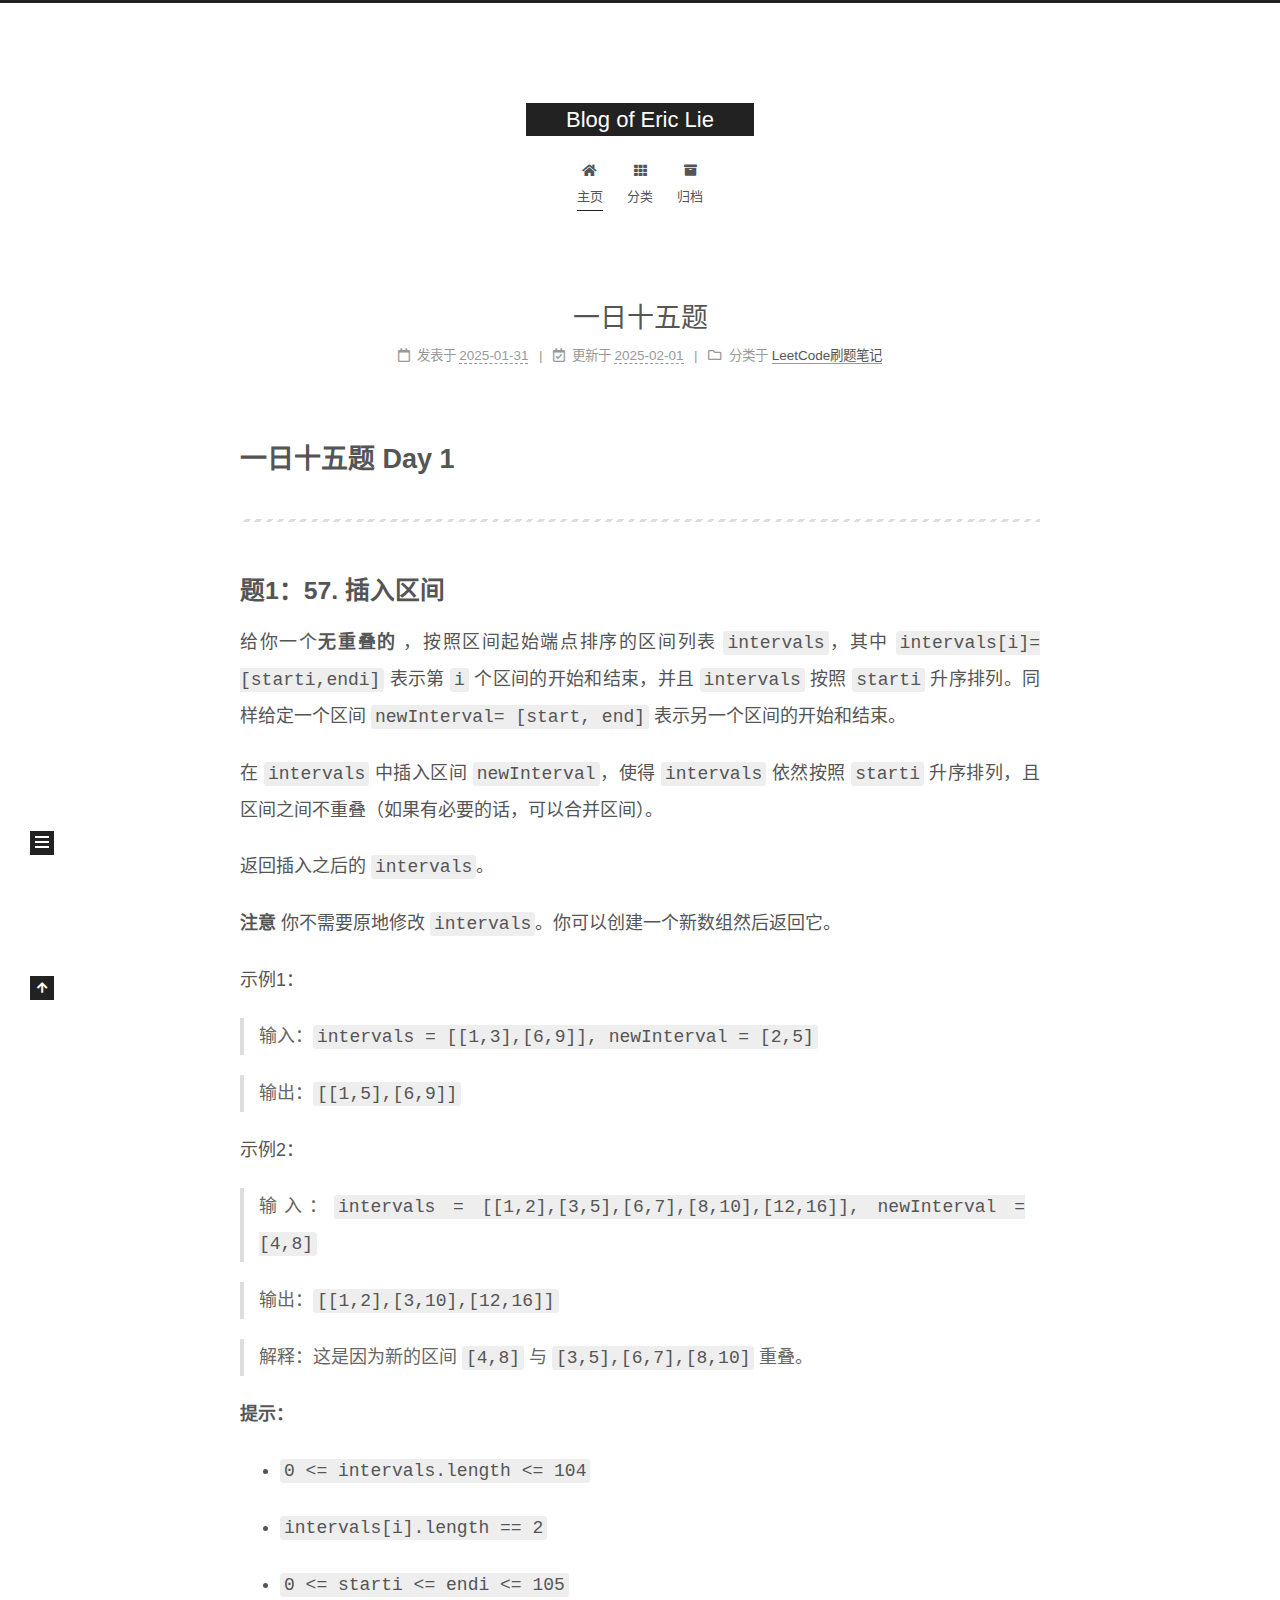
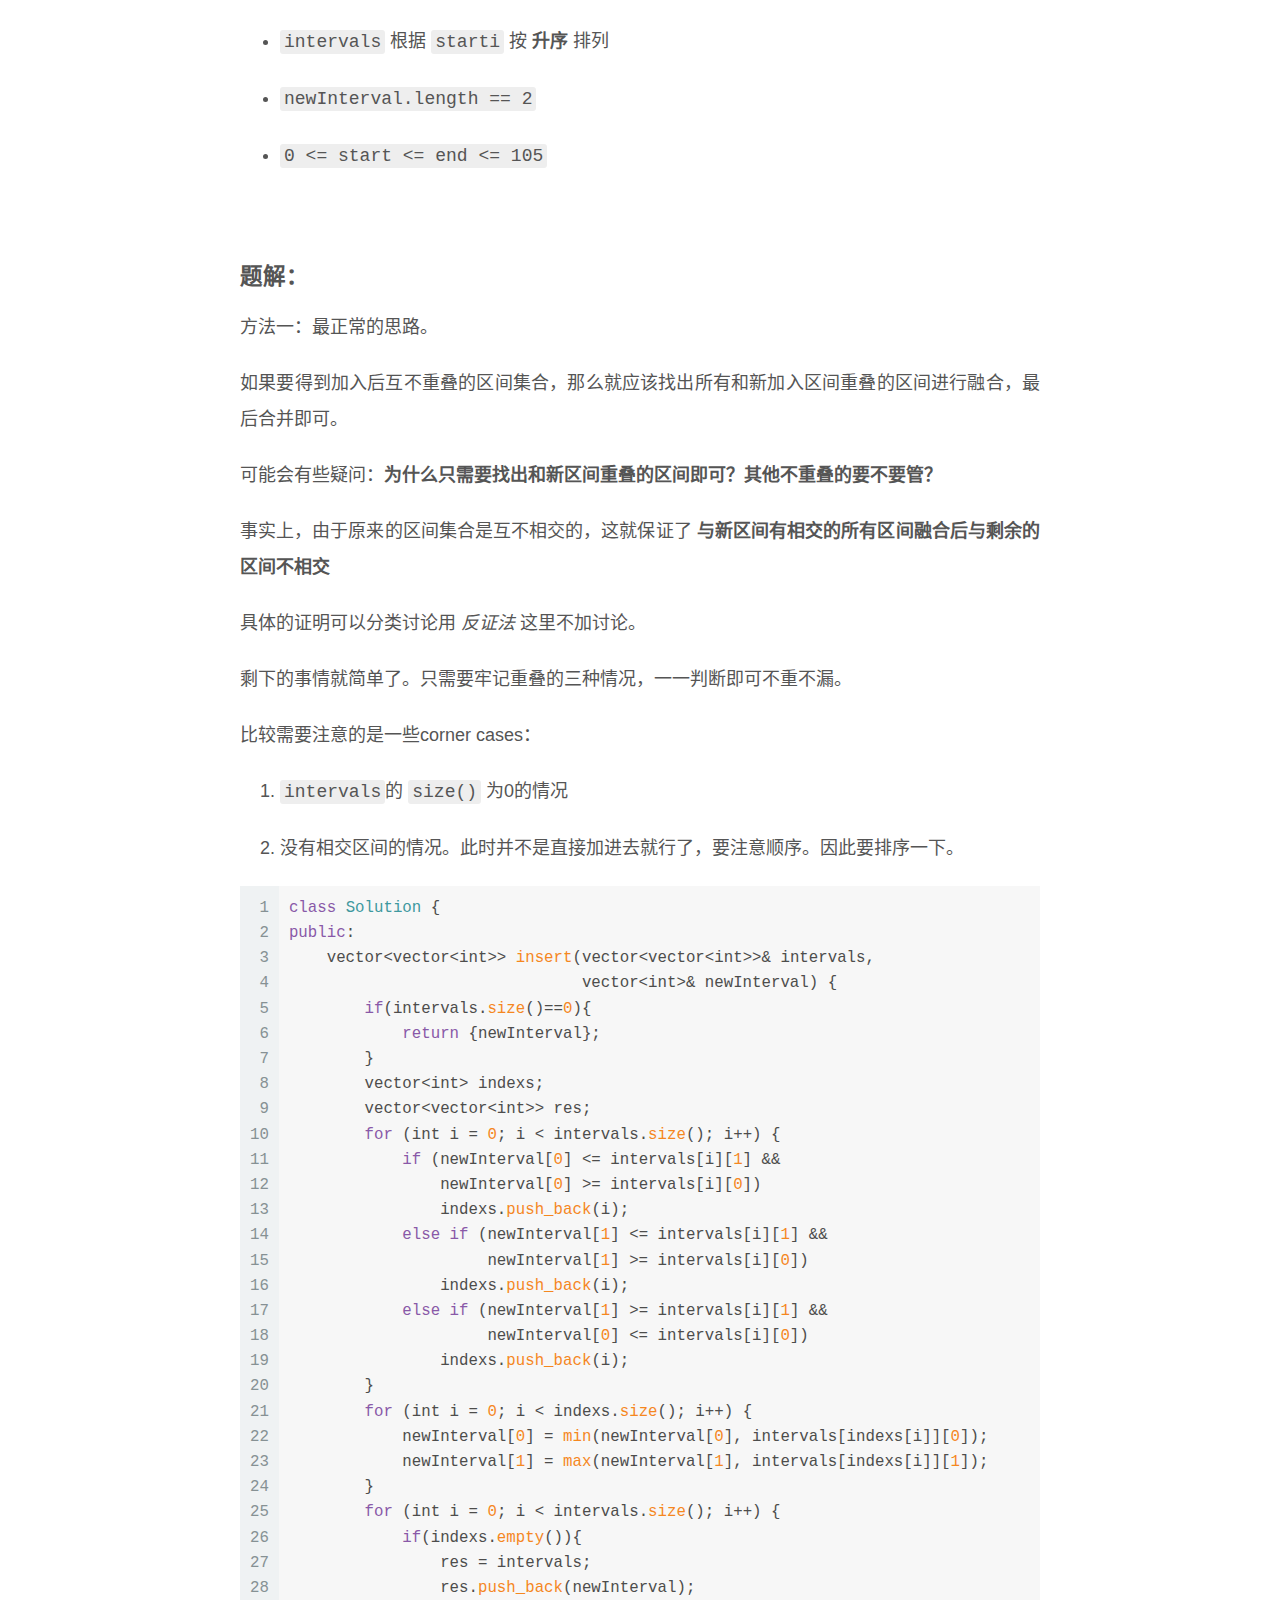
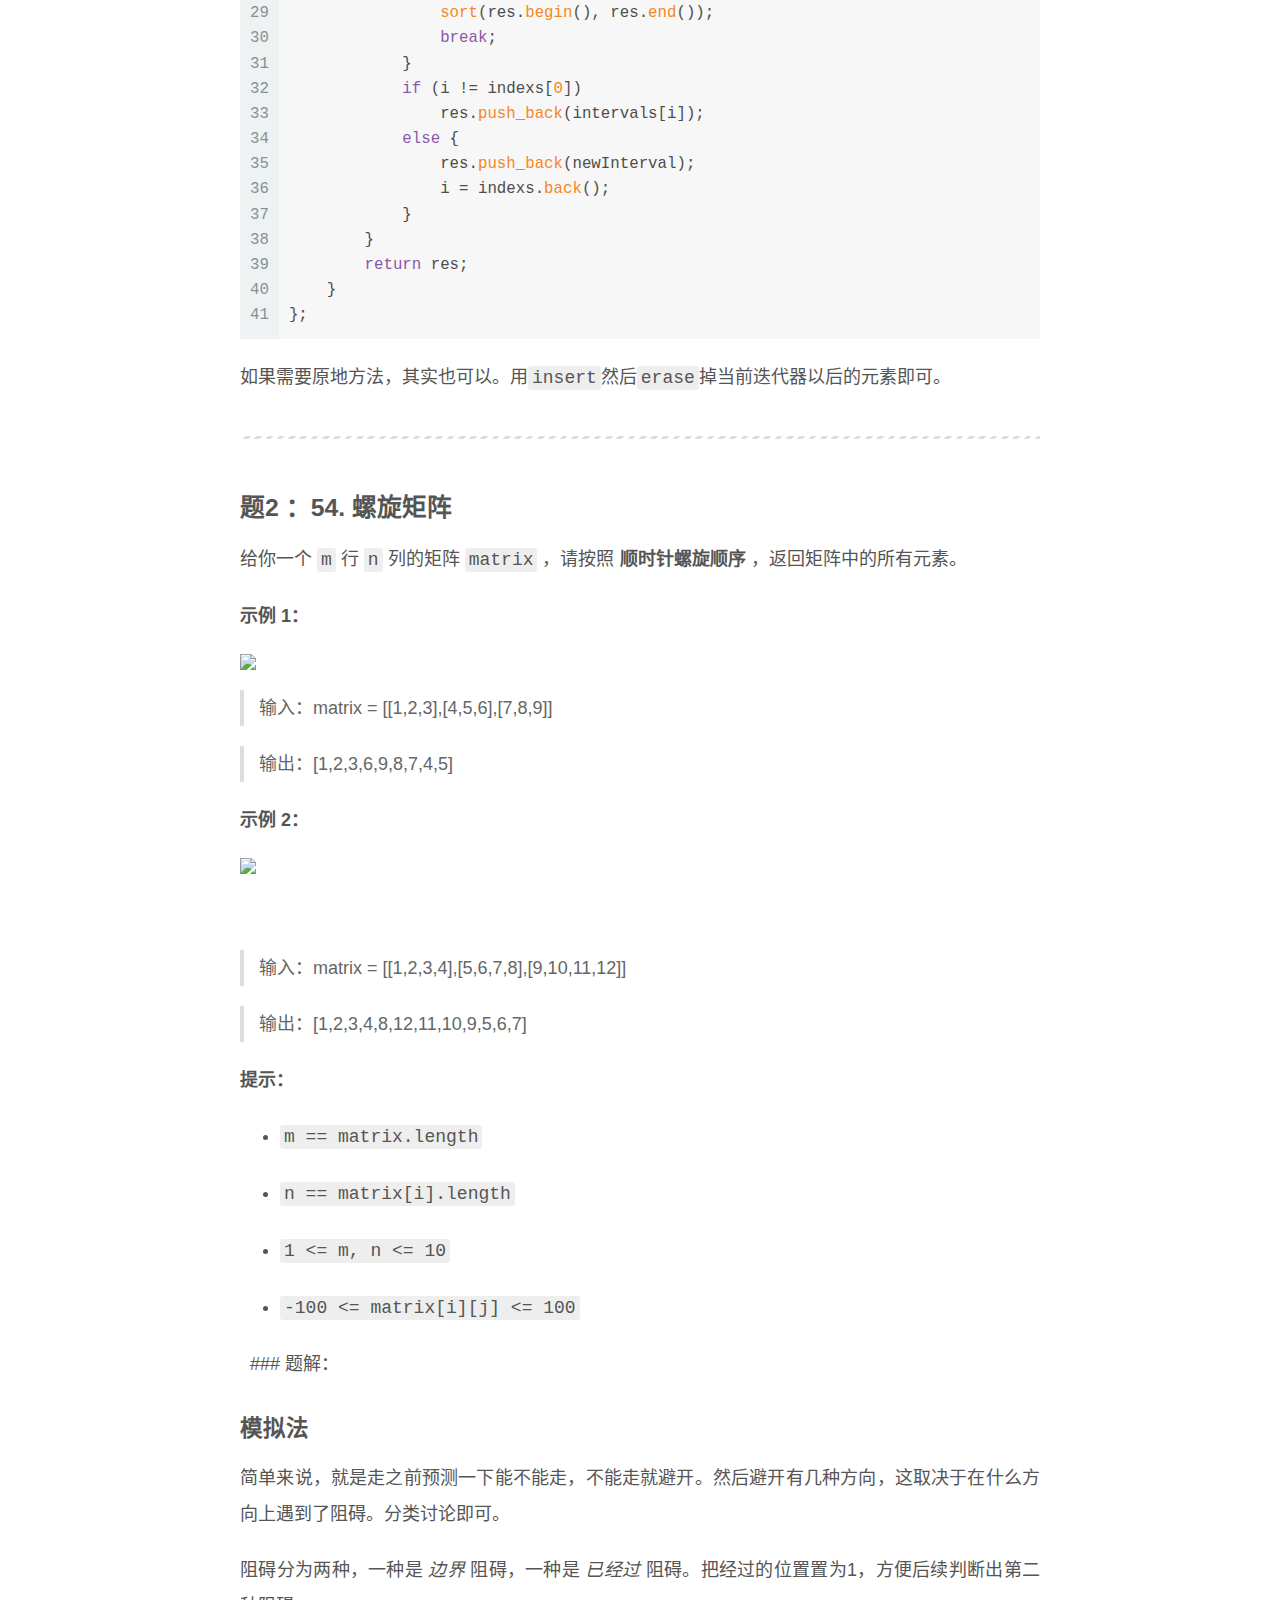
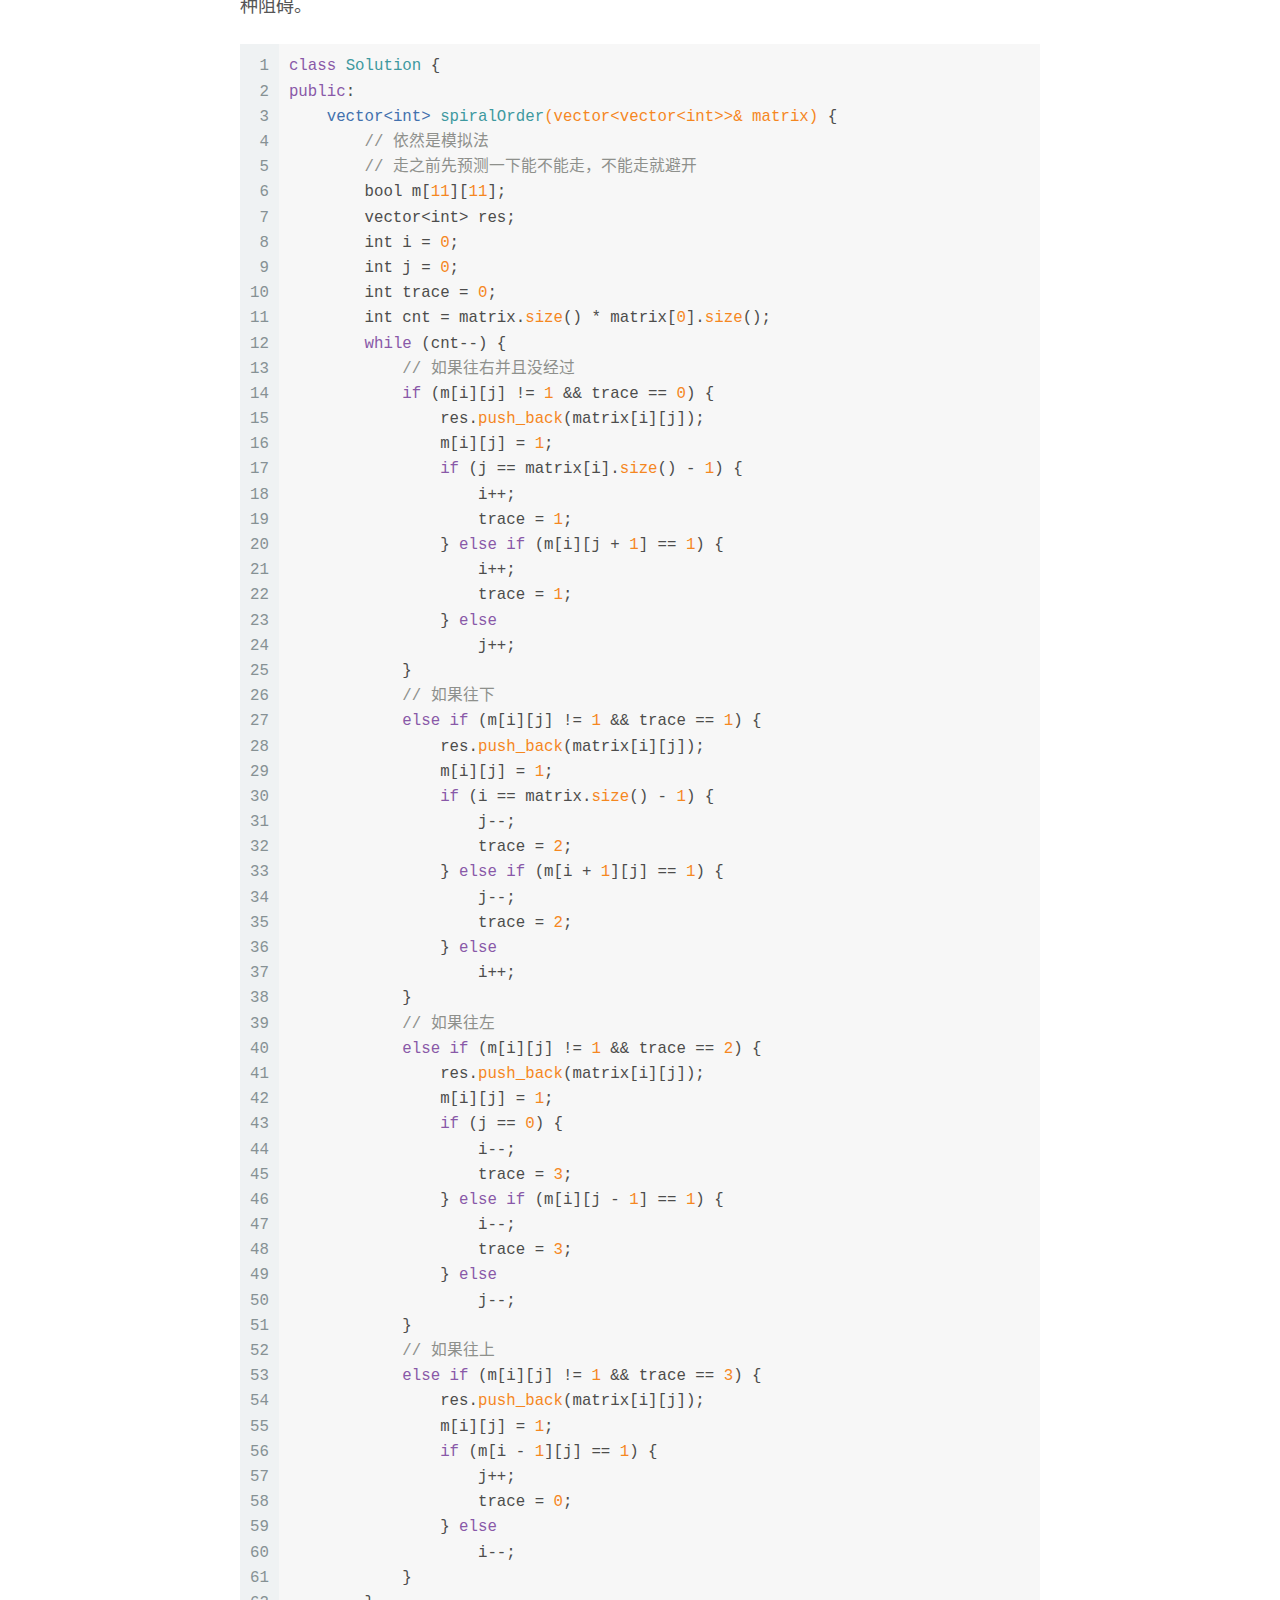
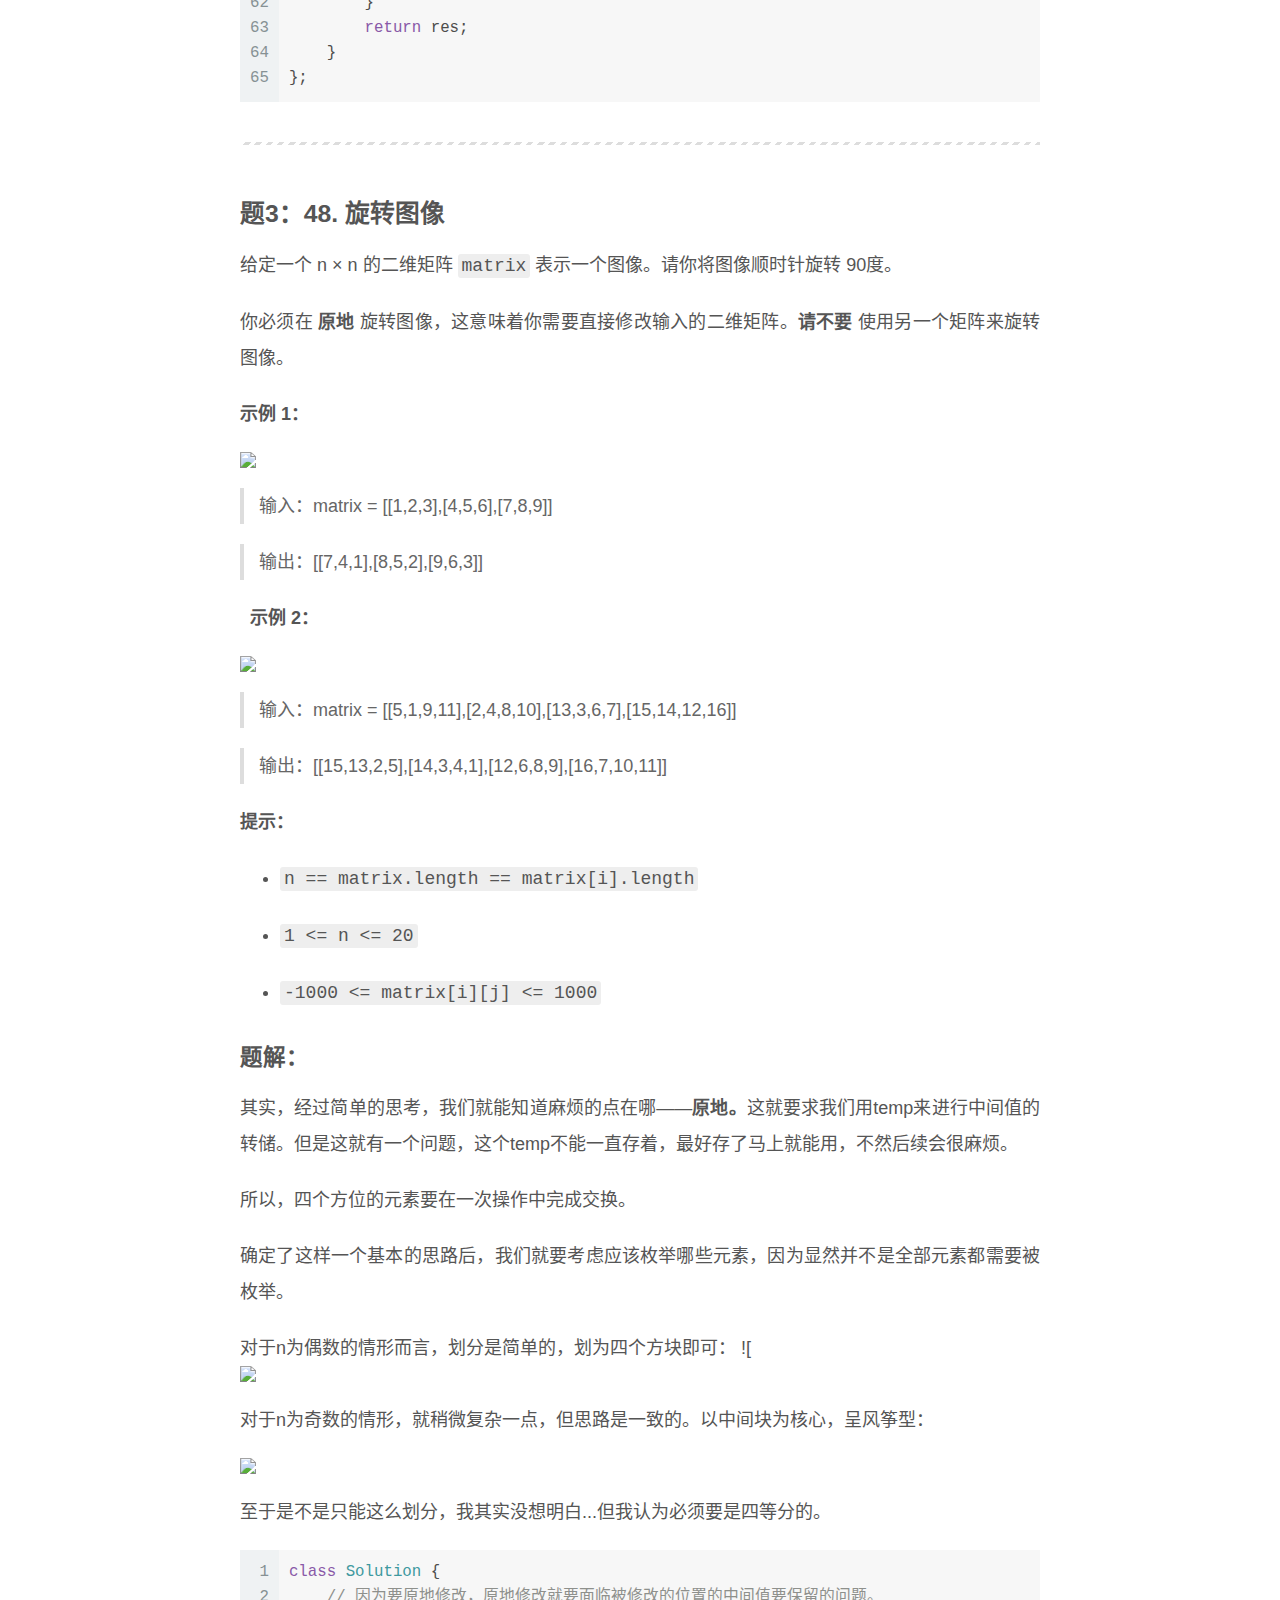
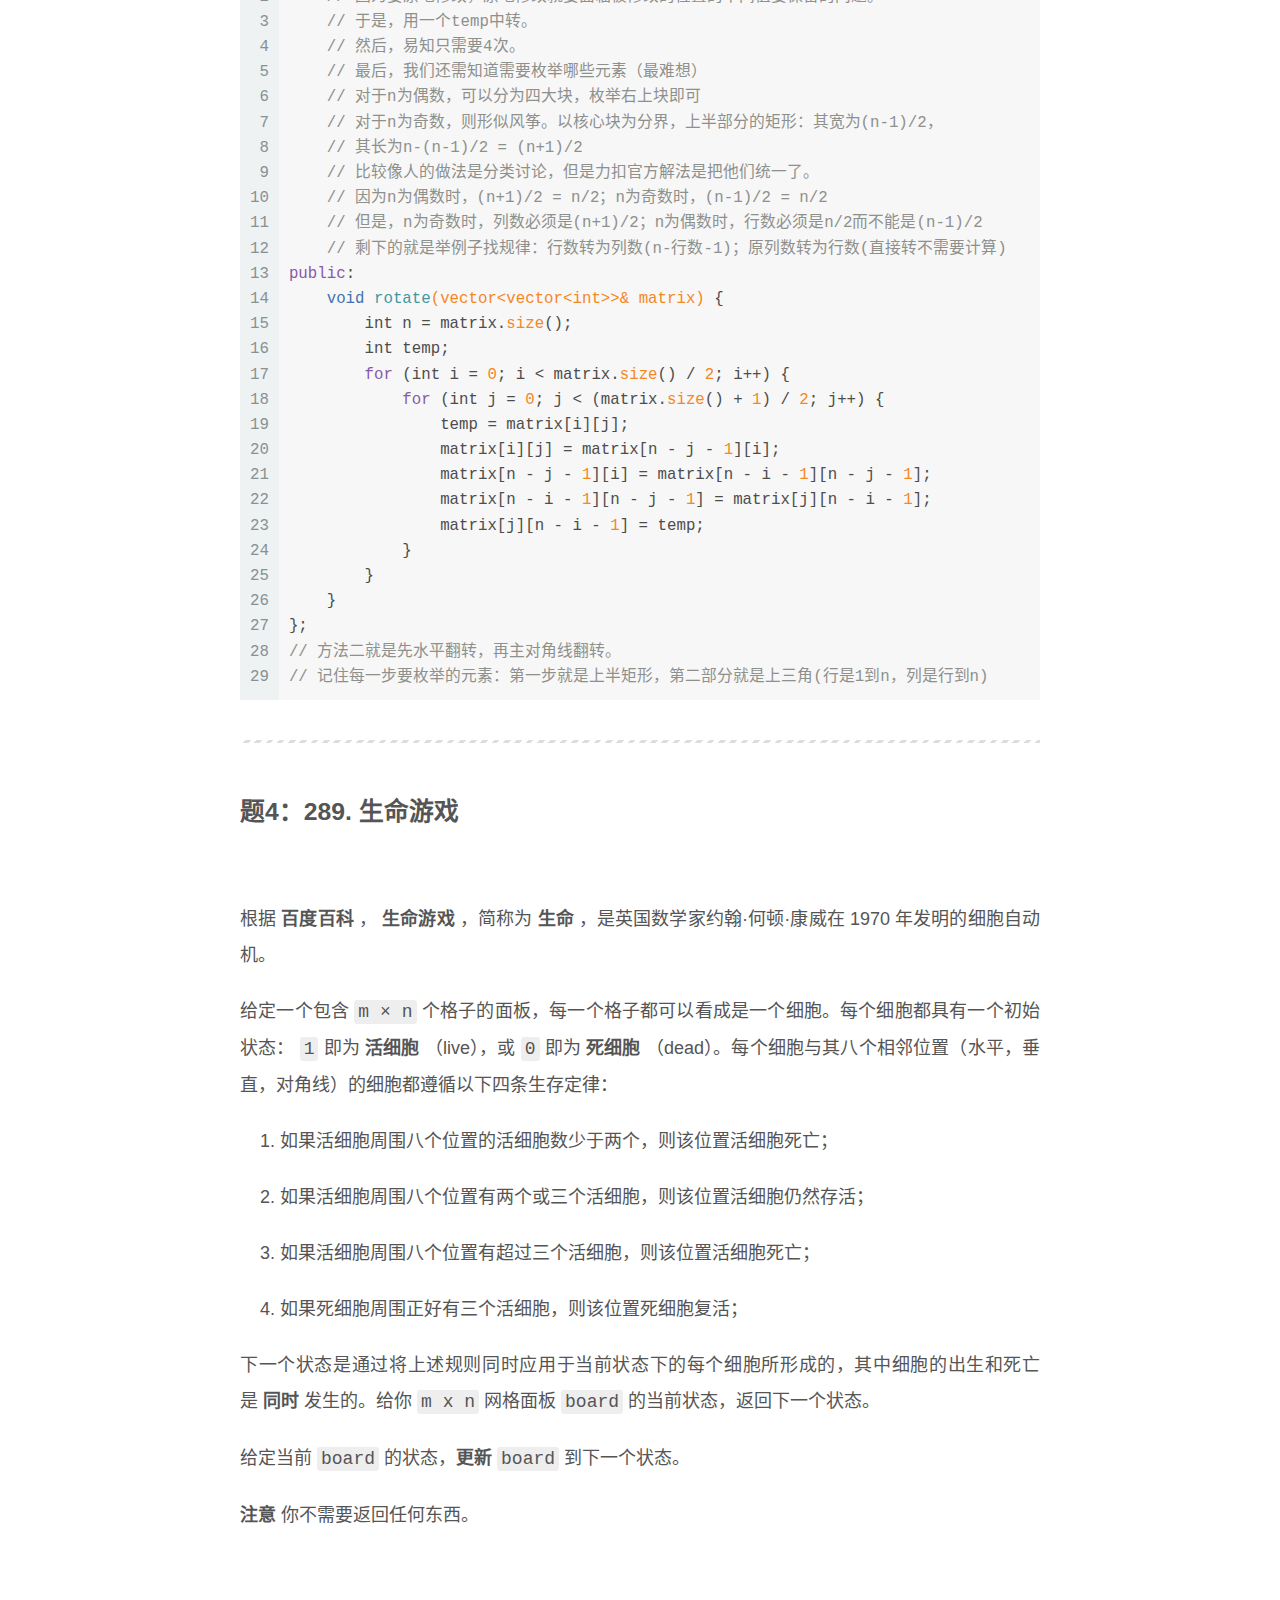
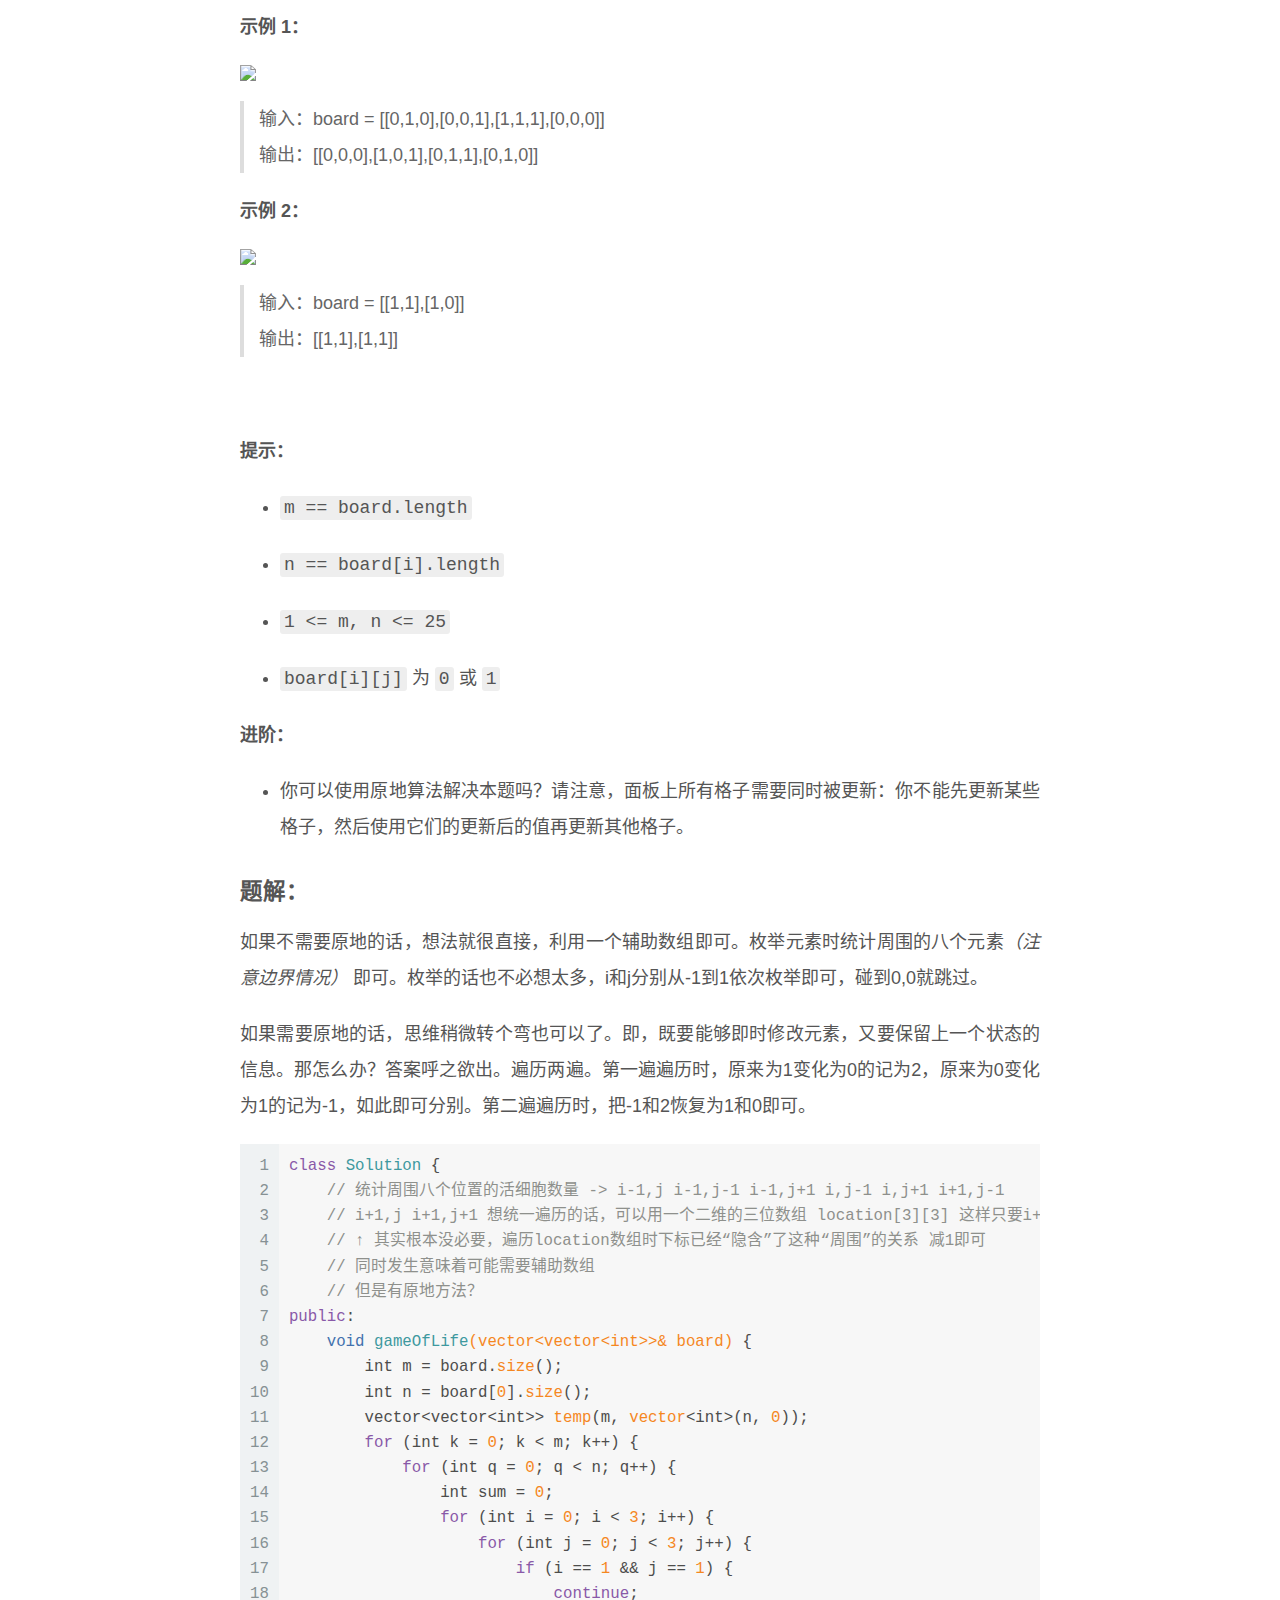
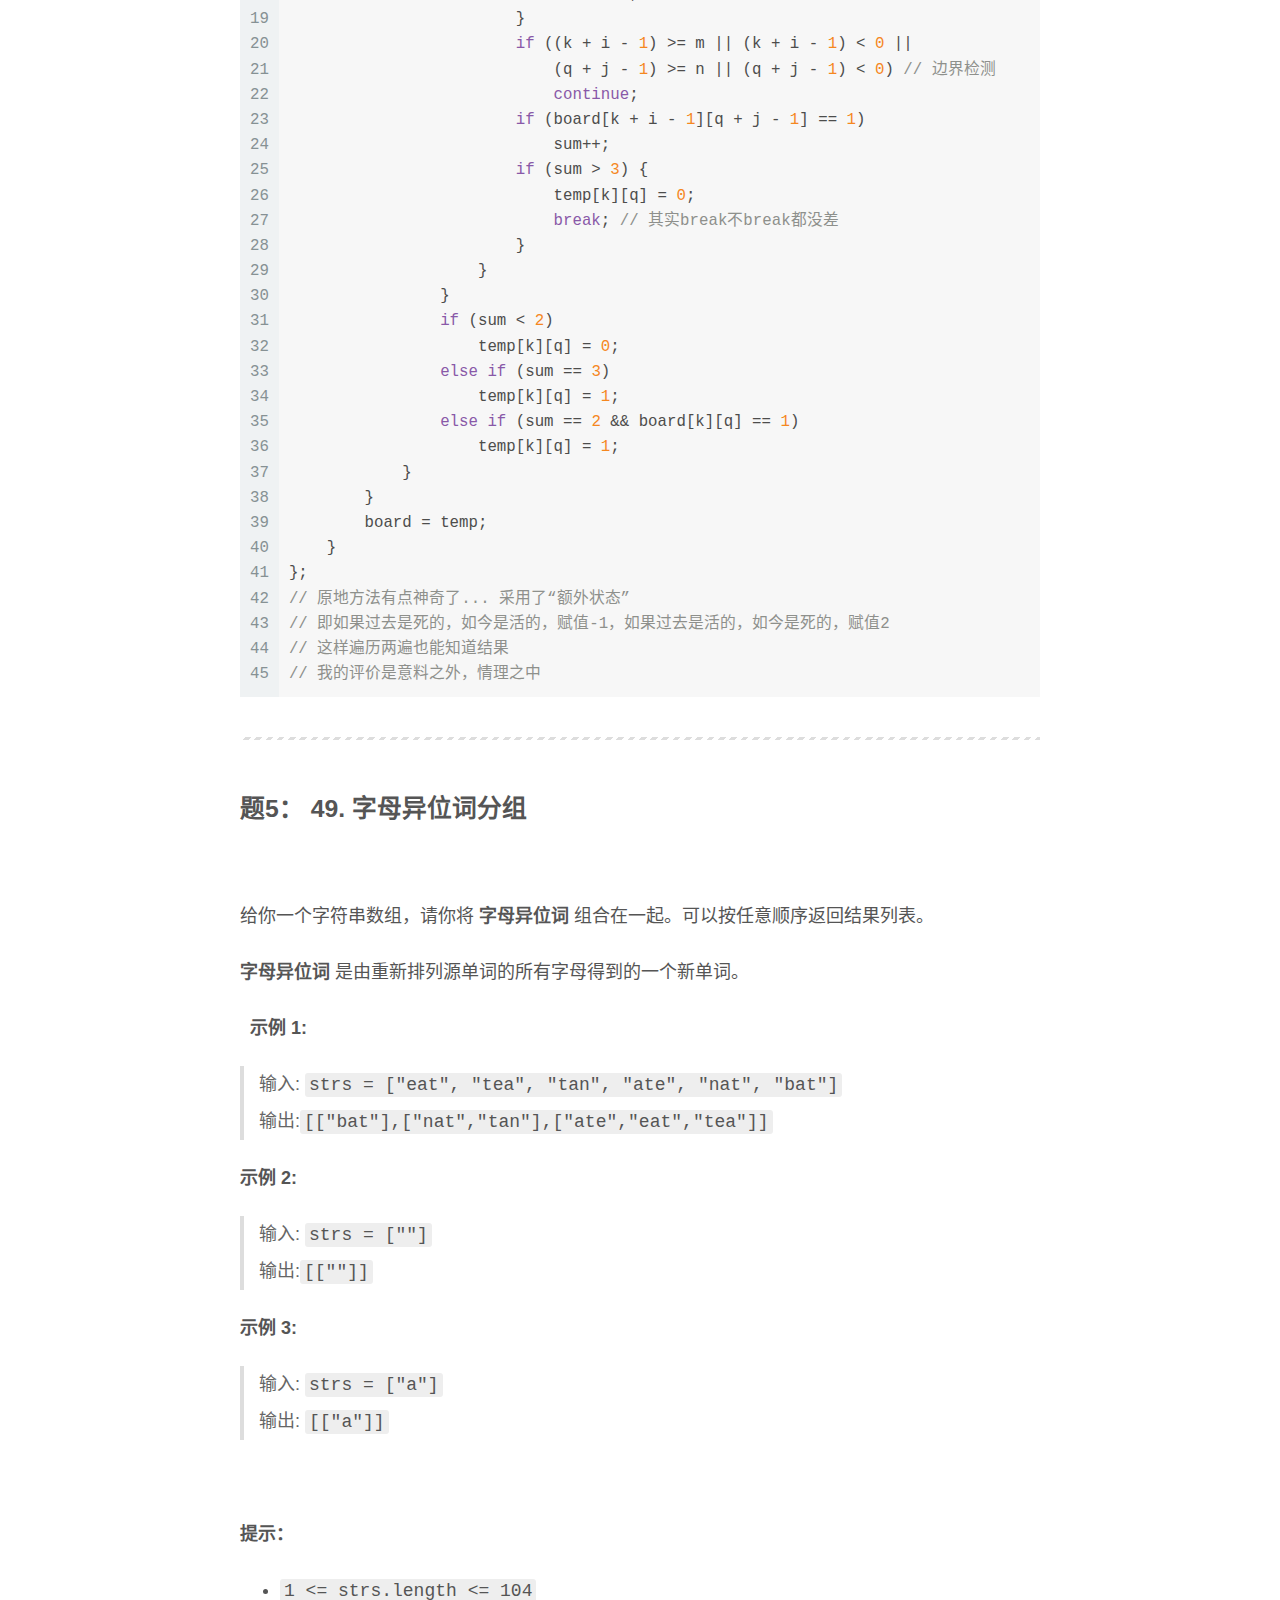
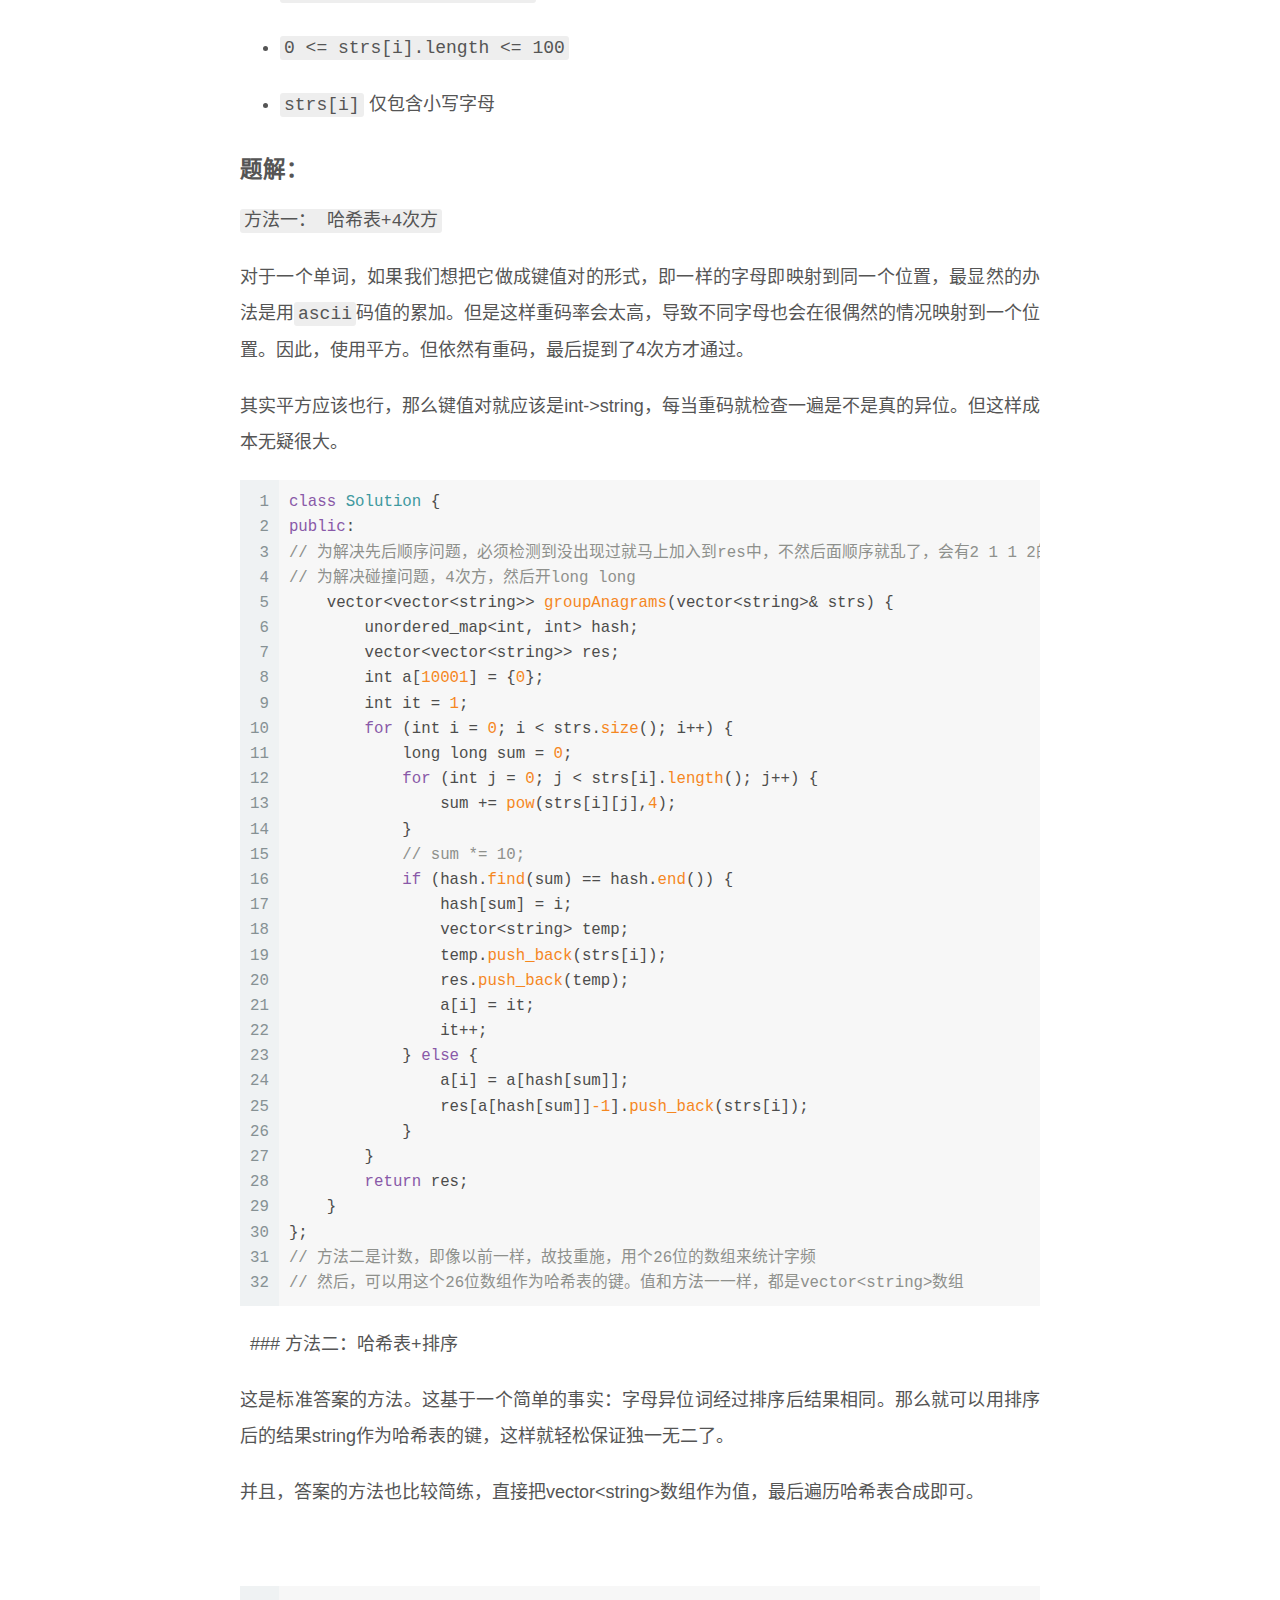
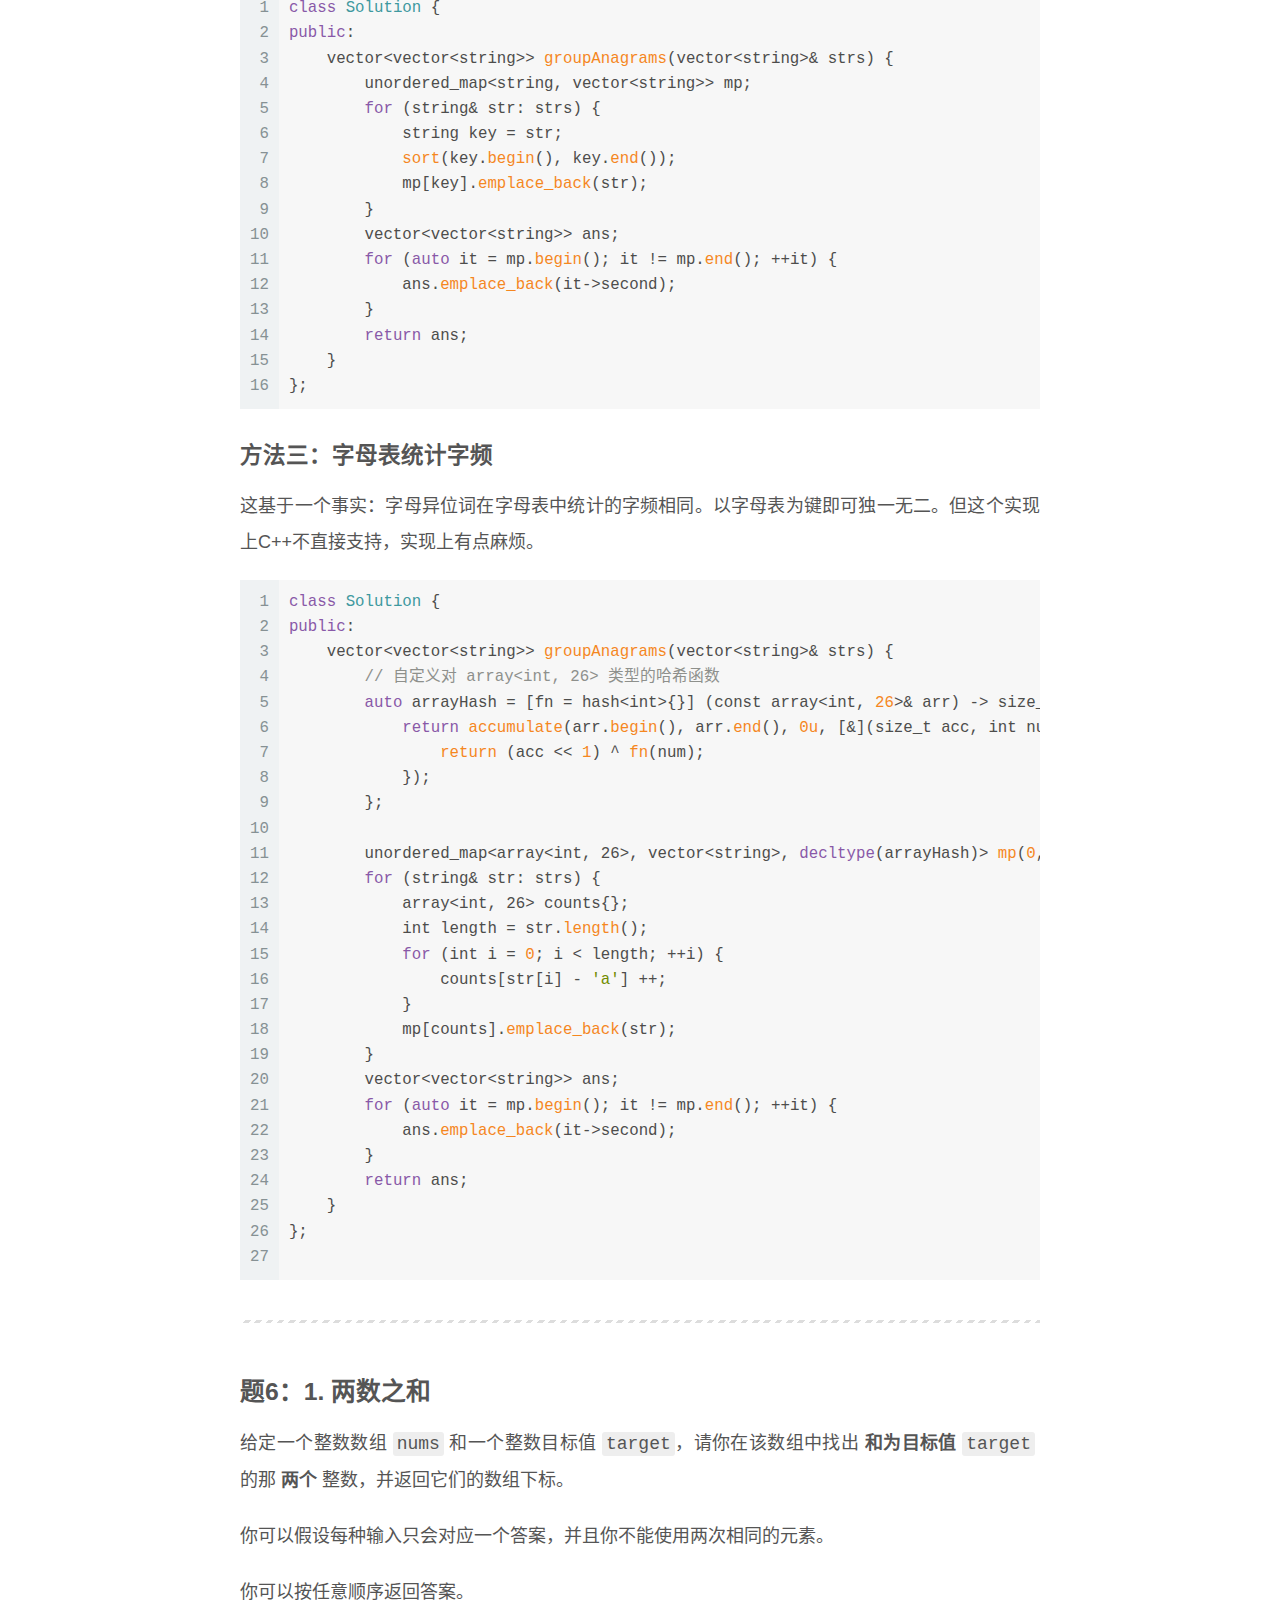
==== commit f019ab82: "Site updated: 2025-02-01 22:06:58" ====
--- a/index.html
+++ b/index.html
@@ -314,17 +314,10 @@
 <p>其实，经过简单的思考，我们就能知道麻烦的点在哪——<strong>原地。</strong>这就要求我们用temp来进行中间值的转储。但是这就有一个问题，这个temp不能一直存着，最好存了马上就能用，不然后续会很麻烦。</p>
 <p>所以，四个方位的元素要在一次操作中完成交换。</p>
 <p>确定了这样一个基本的思路后，我们就要考虑应该枚举哪些元素，因为显然并不是全部元素都需要被枚举。</p>
-<p>对于n为偶数的情形而言，划分是简单的，划为四个方块即可：</p>
-<p> </p>
-<p><img src="https://assets.leetcode-cn.com/solution-static/48/1.png" /></p>
-<p> </p>
-<p> </p>
+<p>对于n为偶数的情形而言，划分是简单的，划为四个方块即可： ![ <img src="https://assets.leetcode-cn.com/solution-static/48/1.png" /></p>
 <p>对于n为奇数的情形，就稍微复杂一点，但思路是一致的。以中间块为核心，呈风筝型：</p>
-<p> </p>
 <p><img src="https://assets.leetcode-cn.com/solution-static/48/2.png" /></p>
-<p> </p>
 <p>至于是不是只能这么划分，我其实没想明白...但我认为必须要是四等分的。</p>
-<p> </p>
 <figure class="highlight cpp"><table><tr><td class="gutter"><pre><span class="line">1</span><br><span class="line">2</span><br><span class="line">3</span><br><span class="line">4</span><br><span class="line">5</span><br><span class="line">6</span><br><span class="line">7</span><br><span class="line">8</span><br><span class="line">9</span><br><span class="line">10</span><br><span class="line">11</span><br><span class="line">12</span><br><span class="line">13</span><br><span class="line">14</span><br><span class="line">15</span><br><span class="line">16</span><br><span class="line">17</span><br><span class="line">18</span><br><span class="line">19</span><br><span class="line">20</span><br><span class="line">21</span><br><span class="line">22</span><br><span class="line">23</span><br><span class="line">24</span><br><span class="line">25</span><br><span class="line">26</span><br><span class="line">27</span><br><span class="line">28</span><br><span class="line">29</span><br></pre></td><td class="code"><pre><span class="line"><span class="keyword">class</span> <span class="title class_">Solution</span> &#123;</span><br><span class="line">    <span class="comment">// 因为要原地修改，原地修改就要面临被修改的位置的中间值要保留的问题。</span></span><br><span class="line">    <span class="comment">// 于是，用一个temp中转。</span></span><br><span class="line">    <span class="comment">// 然后，易知只需要4次。</span></span><br><span class="line">    <span class="comment">// 最后，我们还需知道需要枚举哪些元素（最难想）</span></span><br><span class="line">    <span class="comment">// 对于n为偶数，可以分为四大块，枚举右上块即可</span></span><br><span class="line">    <span class="comment">// 对于n为奇数，则形似风筝。以核心块为分界，上半部分的矩形：其宽为(n-1)/2，</span></span><br><span class="line">    <span class="comment">// 其长为n-(n-1)/2 = (n+1)/2</span></span><br><span class="line">    <span class="comment">// 比较像人的做法是分类讨论，但是力扣官方解法是把他们统一了。</span></span><br><span class="line">    <span class="comment">// 因为n为偶数时，(n+1)/2 = n/2；n为奇数时，(n-1)/2 = n/2</span></span><br><span class="line">    <span class="comment">// 但是，n为奇数时，列数必须是(n+1)/2；n为偶数时，行数必须是n/2而不能是(n-1)/2</span></span><br><span class="line">    <span class="comment">// 剩下的就是举例子找规律：行数转为列数(n-行数-1)；原列数转为行数(直接转不需要计算)</span></span><br><span class="line"><span class="keyword">public</span>:</span><br><span class="line">    <span class="function"><span class="type">void</span> <span class="title">rotate</span><span class="params">(vector&lt;vector&lt;<span class="type">int</span>&gt;&gt;&amp; matrix)</span> </span>&#123;</span><br><span class="line">        <span class="type">int</span> n = matrix.<span class="built_in">size</span>();</span><br><span class="line">        <span class="type">int</span> temp;</span><br><span class="line">        <span class="keyword">for</span> (<span class="type">int</span> i = <span class="number">0</span>; i &lt; matrix.<span class="built_in">size</span>() / <span class="number">2</span>; i++) &#123;</span><br><span class="line">            <span class="keyword">for</span> (<span class="type">int</span> j = <span class="number">0</span>; j &lt; (matrix.<span class="built_in">size</span>() + <span class="number">1</span>) / <span class="number">2</span>; j++) &#123;</span><br><span class="line">                temp = matrix[i][j];</span><br><span class="line">                matrix[i][j] = matrix[n - j - <span class="number">1</span>][i];</span><br><span class="line">                matrix[n - j - <span class="number">1</span>][i] = matrix[n - i - <span class="number">1</span>][n - j - <span class="number">1</span>];</span><br><span class="line">                matrix[n - i - <span class="number">1</span>][n - j - <span class="number">1</span>] = matrix[j][n - i - <span class="number">1</span>];</span><br><span class="line">                matrix[j][n - i - <span class="number">1</span>] = temp;</span><br><span class="line">            &#125;</span><br><span class="line">        &#125;</span><br><span class="line">    &#125;</span><br><span class="line">&#125;;</span><br><span class="line"><span class="comment">// 方法二就是先水平翻转，再主对角线翻转。</span></span><br><span class="line"><span class="comment">// 记住每一步要枚举的元素：第一步就是上半矩形，第二部分就是上三角(行是1到n，列是行到n)</span></span><br></pre></td></tr></table></figure>
 <hr />
 <h2 id="题4289.-生命游戏">题4：289. 生命游戏</h2>
@@ -500,7 +493,9 @@
 </ul>
 <p>所以，从头遍历一遍即可。具体来说，若当前区间与上一个区间可以合并，则下一个区间仍要进行判断，因为此时得到的中间结果并不是最大的合并区间； 假如不能合并，那么之前存储的中间结果（合并区间）就可以加入到<code>res</code>中了。</p>
 <figure class="highlight cpp"><table><tr><td class="gutter"><pre><span class="line">1</span><br><span class="line">2</span><br><span class="line">3</span><br><span class="line">4</span><br><span class="line">5</span><br><span class="line">6</span><br><span class="line">7</span><br><span class="line">8</span><br><span class="line">9</span><br><span class="line">10</span><br><span class="line">11</span><br><span class="line">12</span><br><span class="line">13</span><br><span class="line">14</span><br><span class="line">15</span><br><span class="line">16</span><br><span class="line">17</span><br><span class="line">18</span><br><span class="line">19</span><br><span class="line">20</span><br><span class="line">21</span><br><span class="line">22</span><br><span class="line">23</span><br><span class="line">24</span><br><span class="line">25</span><br><span class="line">26</span><br><span class="line">27</span><br><span class="line">28</span><br><span class="line">29</span><br><span class="line">30</span><br><span class="line">31</span><br><span class="line">32</span><br><span class="line">33</span><br><span class="line">34</span><br><span class="line">35</span><br><span class="line">36</span><br><span class="line">37</span><br><span class="line">38</span><br><span class="line">39</span><br><span class="line">40</span><br><span class="line">41</span><br><span class="line">42</span><br><span class="line">43</span><br><span class="line">44</span><br><span class="line">45</span><br><span class="line">46</span><br></pre></td><td class="code"><pre><span class="line"><span class="keyword">class</span> <span class="title class_">Solution</span> &#123;</span><br><span class="line"></span><br><span class="line"><span class="keyword">public</span>:</span><br><span class="line"></span><br><span class="line">    <span class="type">static</span> <span class="type">bool</span> sort\_by\_left(vector\&lt;<span class="type">int</span>&gt; a, vector\&lt;<span class="type">int</span>&gt; b) &#123;</span><br><span class="line"></span><br><span class="line">        <span class="keyword">return</span> a\[<span class="number">0</span>] &lt; b\[<span class="number">0</span>]; <span class="comment">// 等于会报错 空指针引用</span></span><br><span class="line"></span><br><span class="line">        <span class="comment">// 因为STLsort源码的插入排序部分有个while循环，如果不严格弱序会导致越界</span></span><br><span class="line"></span><br><span class="line">    &#125;</span><br><span class="line"></span><br><span class="line">    vector\&lt;vector\&lt;<span class="type">int</span>&gt;&gt; <span class="built_in">merge</span>(vector\&lt;vector\&lt;<span class="type">int</span>&gt;&gt;&amp; intervals) &#123;</span><br><span class="line"></span><br><span class="line">        vector\&lt;vector\&lt;<span class="type">int</span>&gt;&gt; res;</span><br><span class="line"></span><br><span class="line">        <span class="built_in">sort</span>(intervals.<span class="built_in">begin</span>(), intervals.<span class="built_in">end</span>(), sort\_by\_left); <span class="comment">// sort函数默认就是按照vector的第一个数进行排序，不需要自定义比较函数</span></span><br><span class="line"></span><br><span class="line">        <span class="comment">// 有点奇怪的是 1.必须是静态的 2.必须不能带=号</span></span><br><span class="line"></span><br><span class="line">        res.push\_back(intervals\[<span class="number">0</span>]);</span><br><span class="line"></span><br><span class="line">        <span class="type">int</span> len = <span class="number">0</span>;</span><br><span class="line"></span><br><span class="line">        <span class="keyword">for</span> (<span class="type">int</span> i = <span class="number">1</span>; i &lt; intervals.<span class="built_in">size</span>(); i++) &#123;</span><br><span class="line"></span><br><span class="line">            <span class="keyword">if</span> (intervals\[i]\[<span class="number">0</span>] &lt;= res\[len]\[<span class="number">1</span>]) &#123;</span><br><span class="line"></span><br><span class="line">                res\[len]\[<span class="number">1</span>] = intervals\[i]\[<span class="number">1</span>] &gt; res\[len]\[<span class="number">1</span>] ? intervals\[i]\[<span class="number">1</span>] : res\[len]\[<span class="number">1</span>];</span><br><span class="line"></span><br><span class="line">            &#125; <span class="keyword">else</span> &#123;</span><br><span class="line"></span><br><span class="line">                res.push\_back(intervals\[i]);</span><br><span class="line"></span><br><span class="line">                len++;</span><br><span class="line"></span><br><span class="line">            &#125;</span><br><span class="line"></span><br><span class="line">        &#125;</span><br><span class="line"></span><br><span class="line">        <span class="keyword">return</span> res;</span><br><span class="line"></span><br><span class="line">    &#125;</span><br><span class="line"></span><br><span class="line">&#125;;</span><br><span class="line"></span><br></pre></td></tr></table></figure>
-<p>&lt; 顺便学习到了比较函数的写法。注意要是<code>static</code>，且要严格弱序，否则会<code>segment fault</code></p>
+<blockquote>
+<p>顺便学习到了比较函数的写法。注意要是<code>static</code>，且要严格弱序，否则会<code>segment fault</code></p>
+</blockquote>
 <hr />
 <h2 id="题9452.-用最少数量的箭引爆气球">题9：452. 用最少数量的箭引爆气球</h2>
 <p>有一些球形气球贴在一堵用 XY 平面表示的墙面上。墙面上的气球记录在整数数组 <code>points</code> ，其中<code>points[i] = [xstart, xend]</code> 表示水平直径在 <code>xstart</code> 和 <code>xend</code>之间的气球。你不知道气球的确切 y 坐标。</p>
--- a/css/main.css
+++ b/css/main.css
@@ -1196,7 +1196,7 @@
 }
 .links-of-author a::before,
 .links-of-author span.exturl::before {
-  background: #340600;
+  background: #8cb4d2;
   border-radius: 50%;
   content: ' ';
   display: inline-block;
